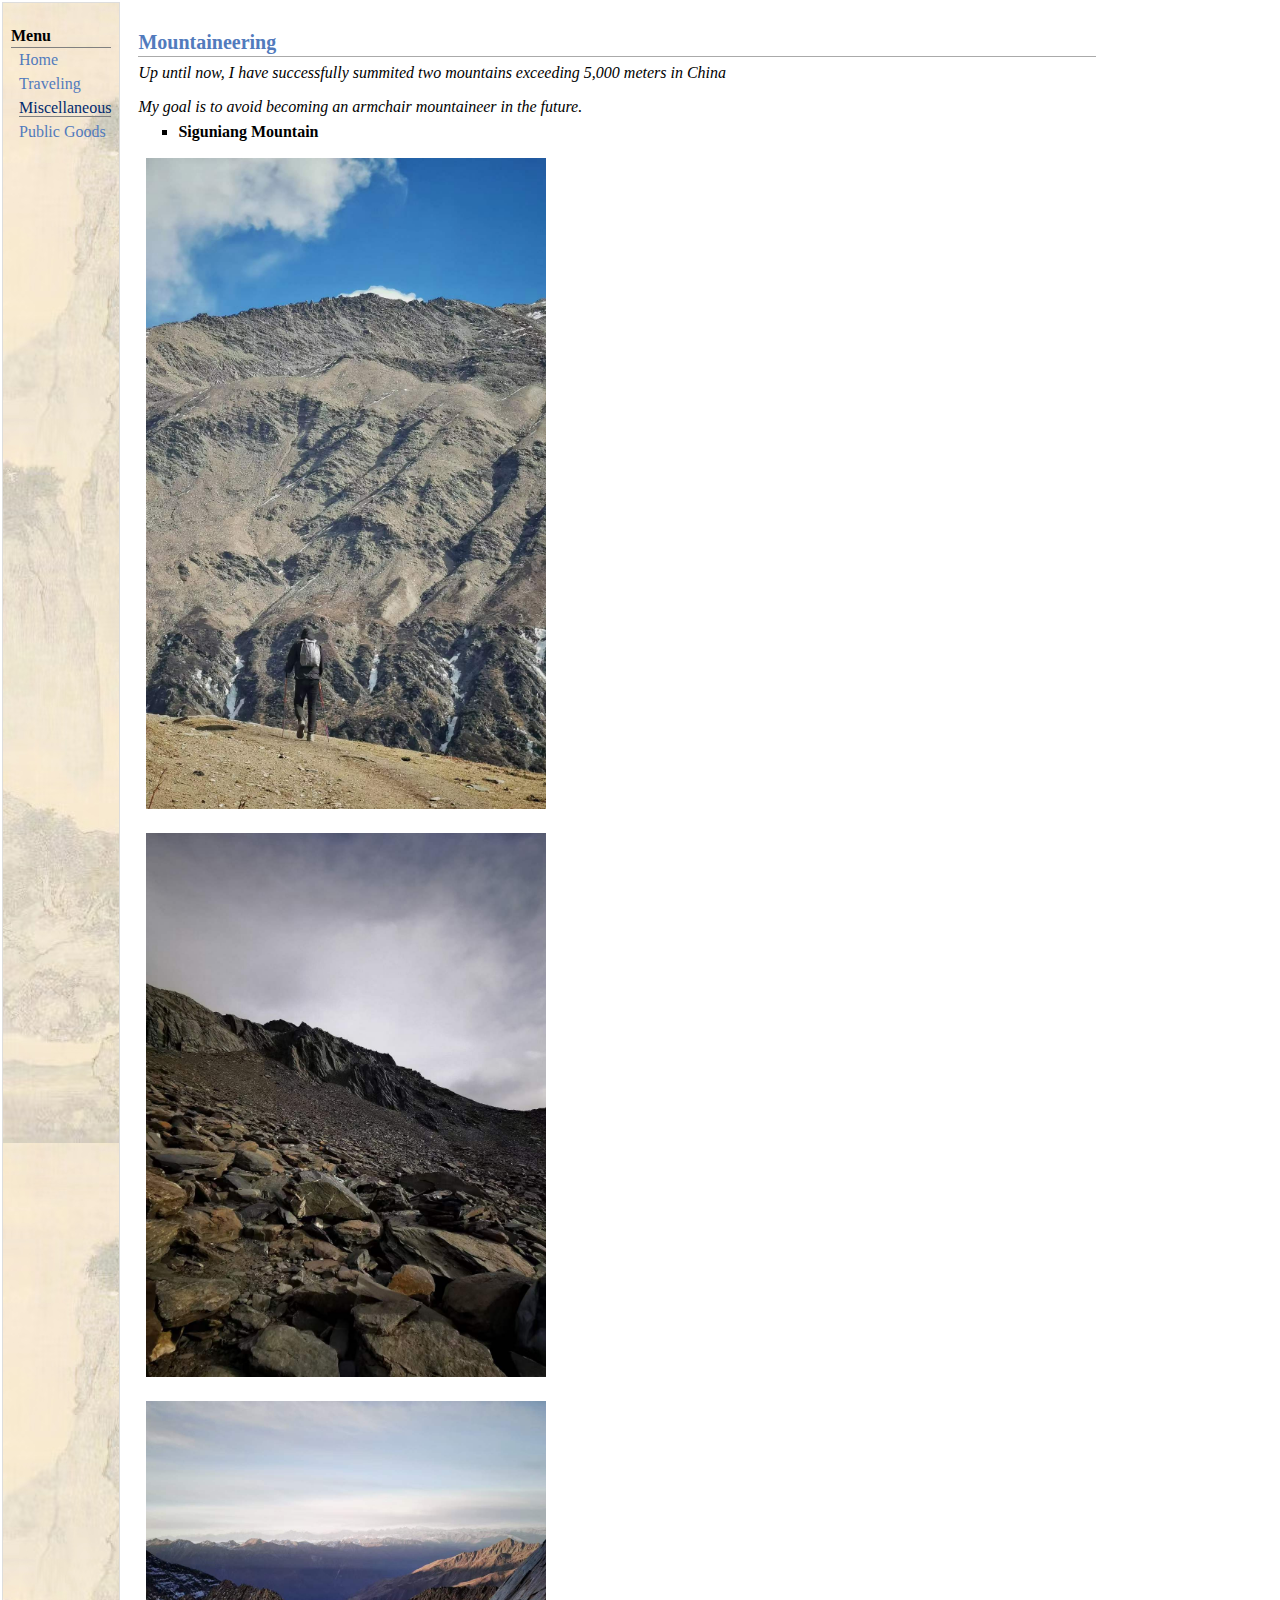
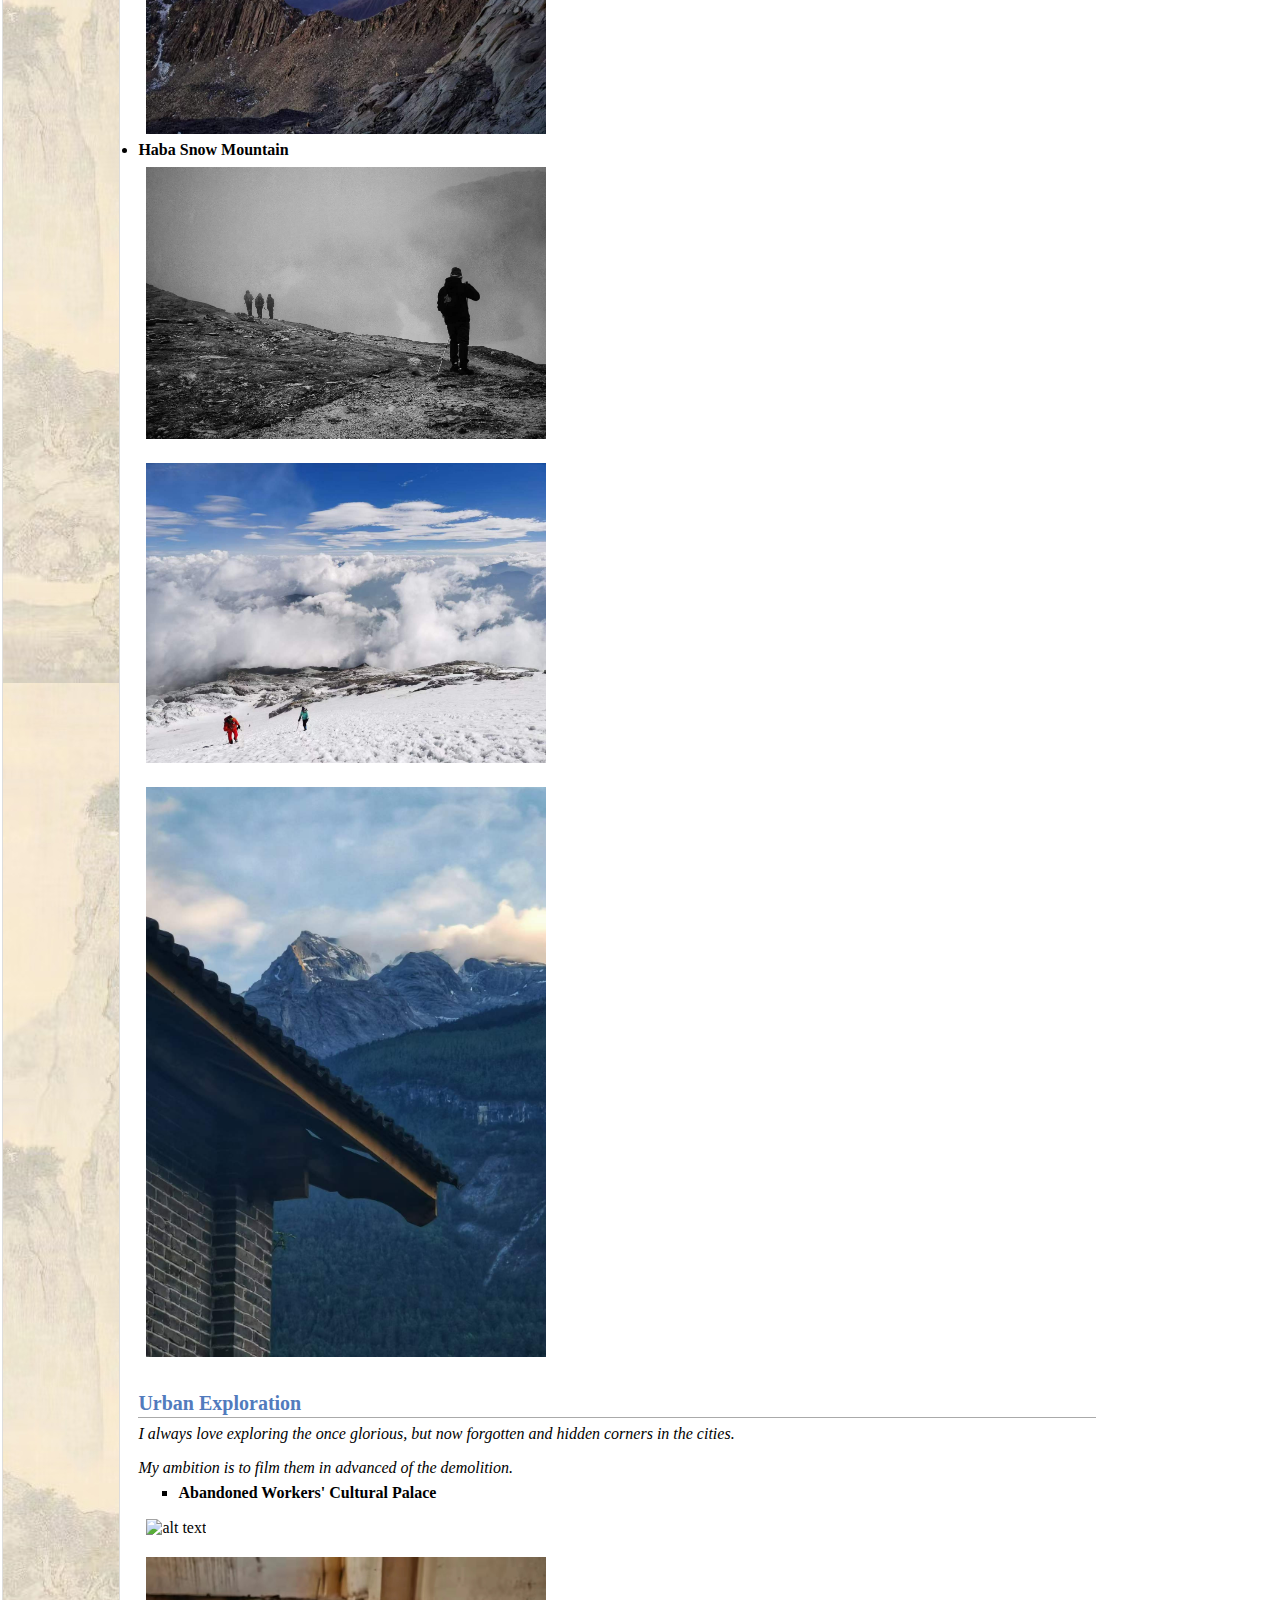
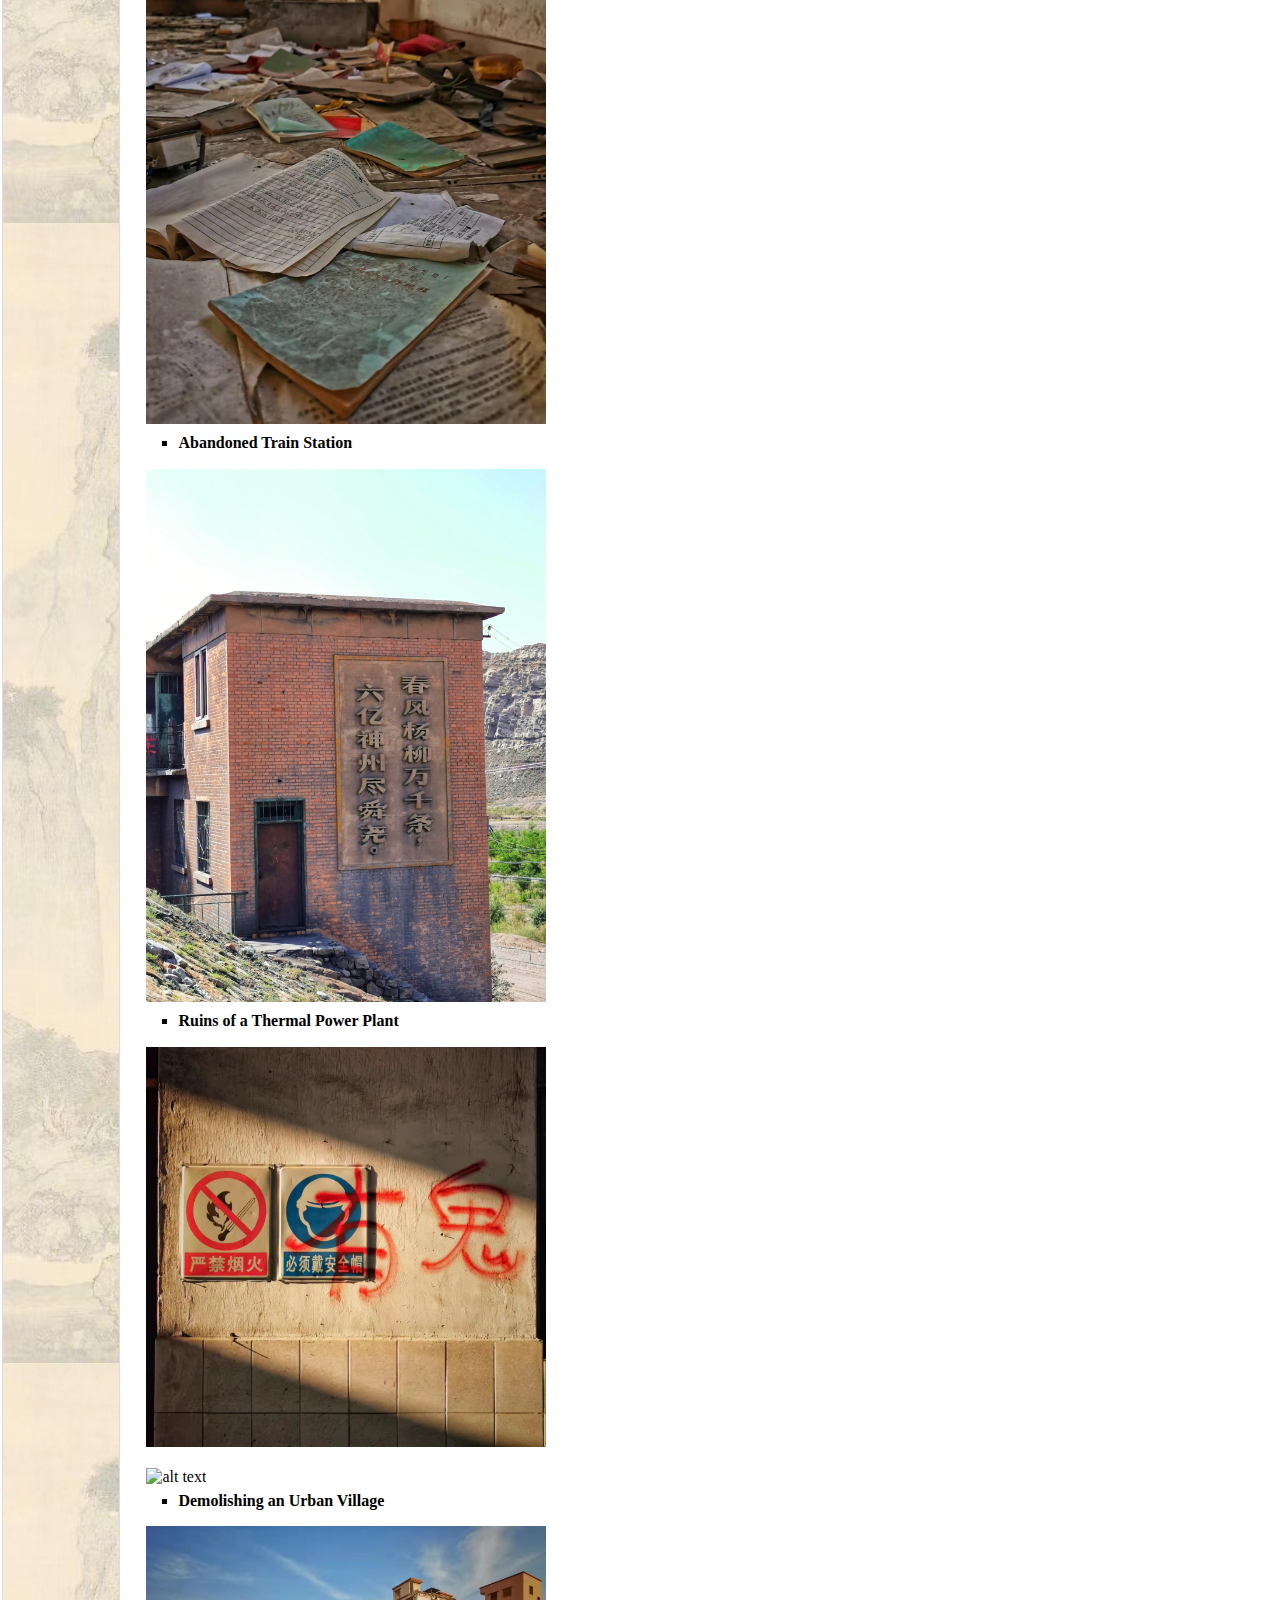
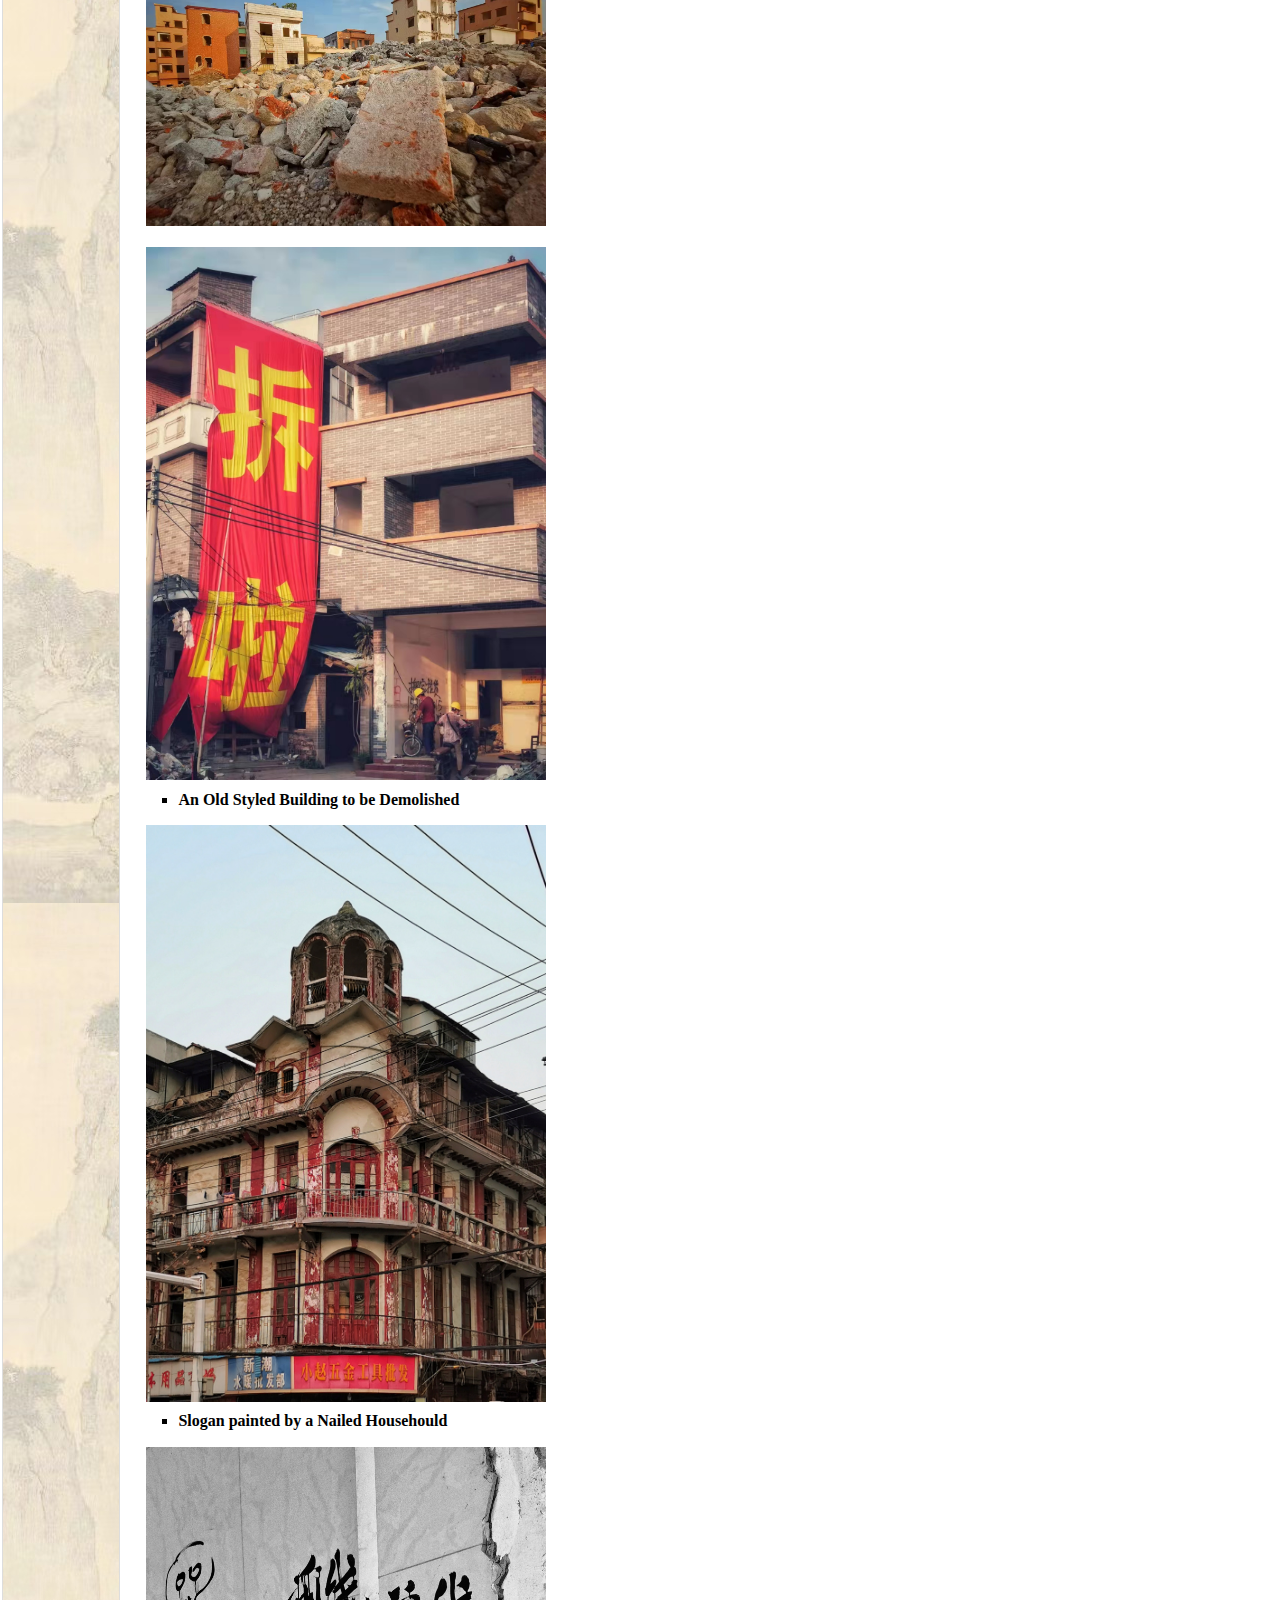
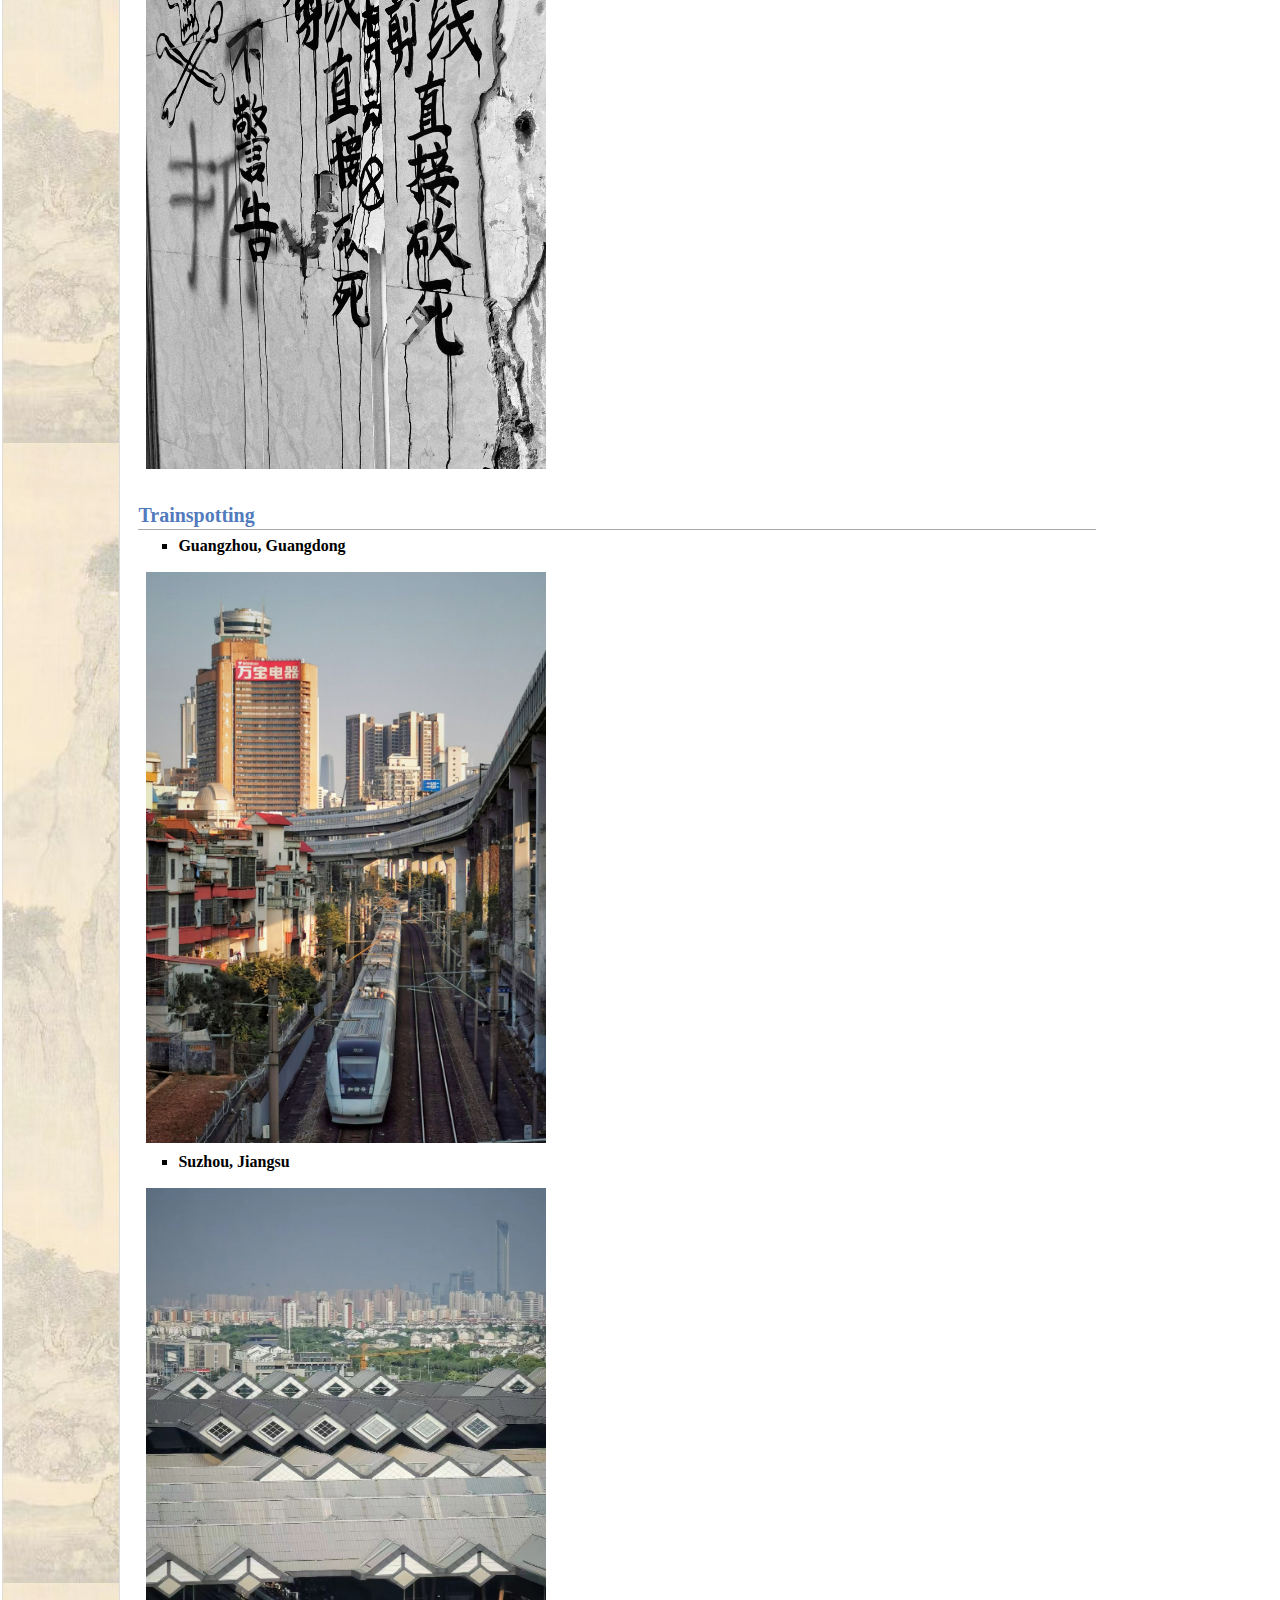
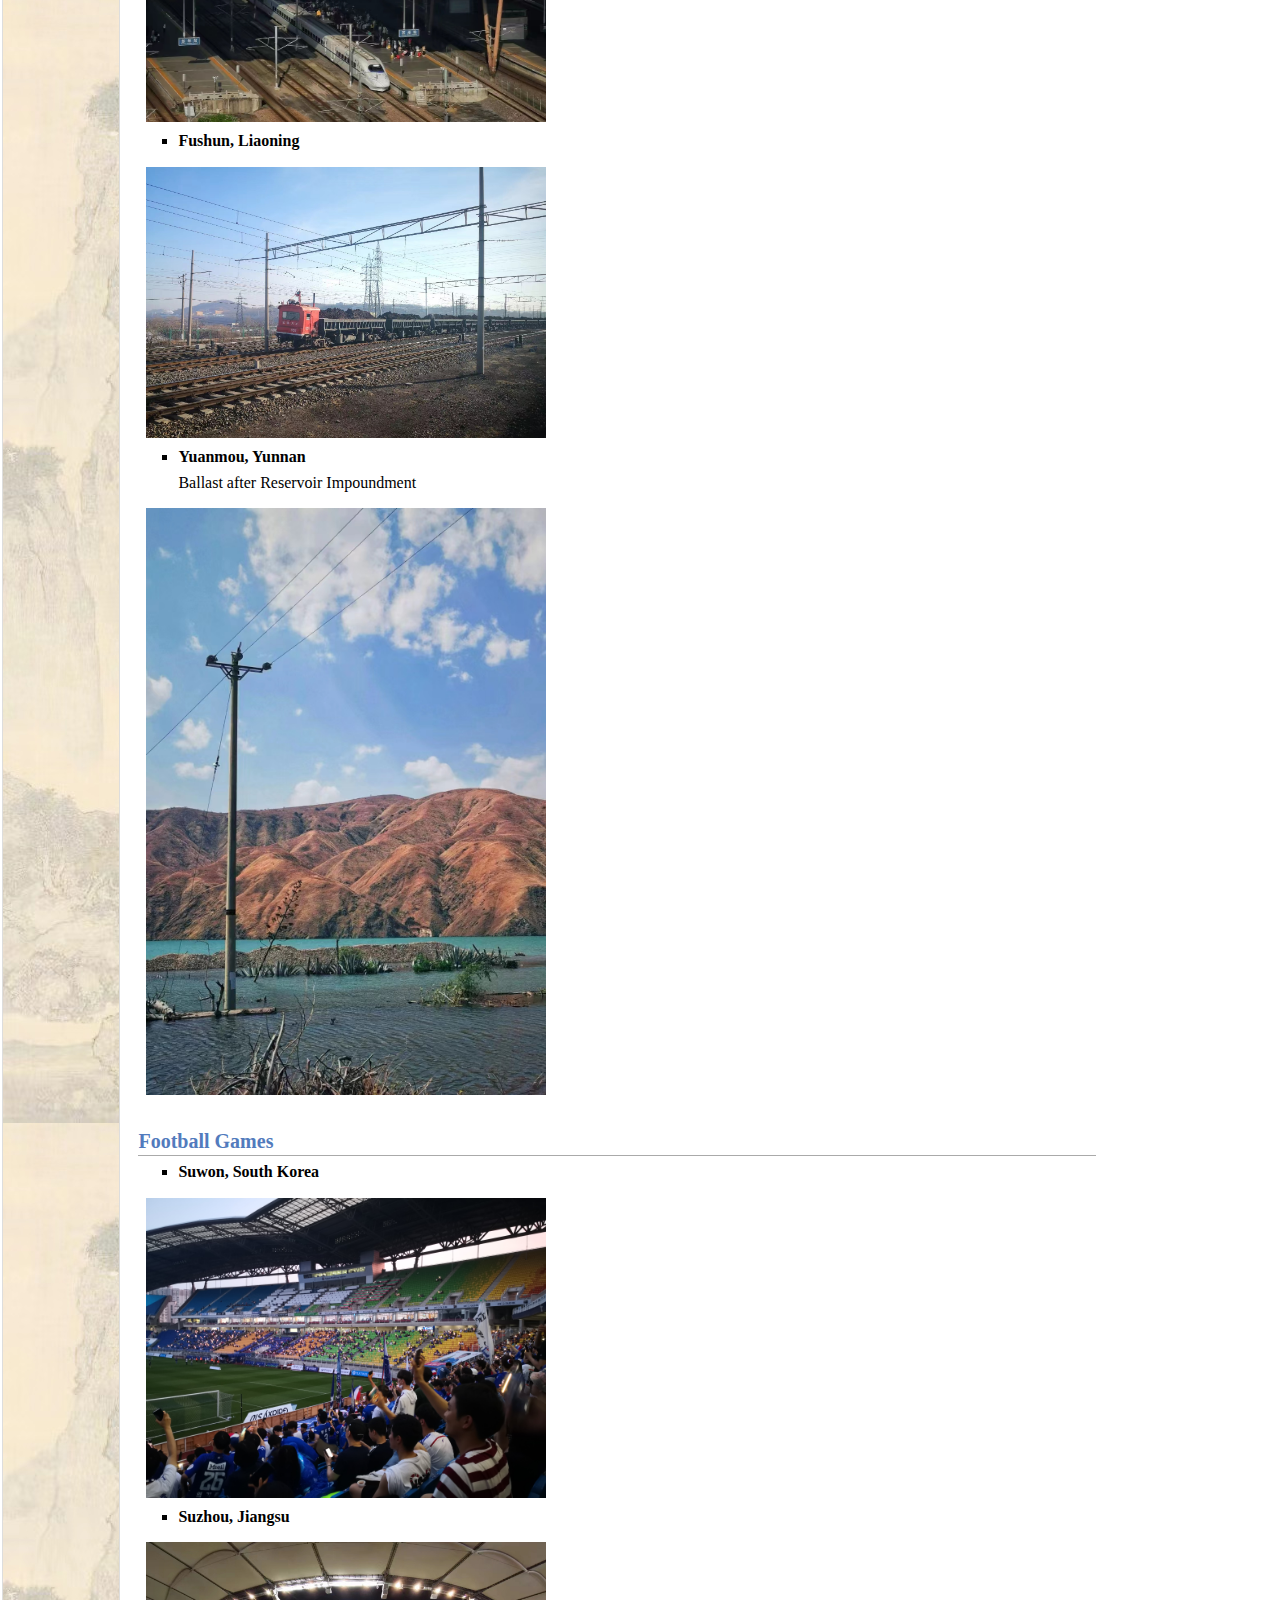
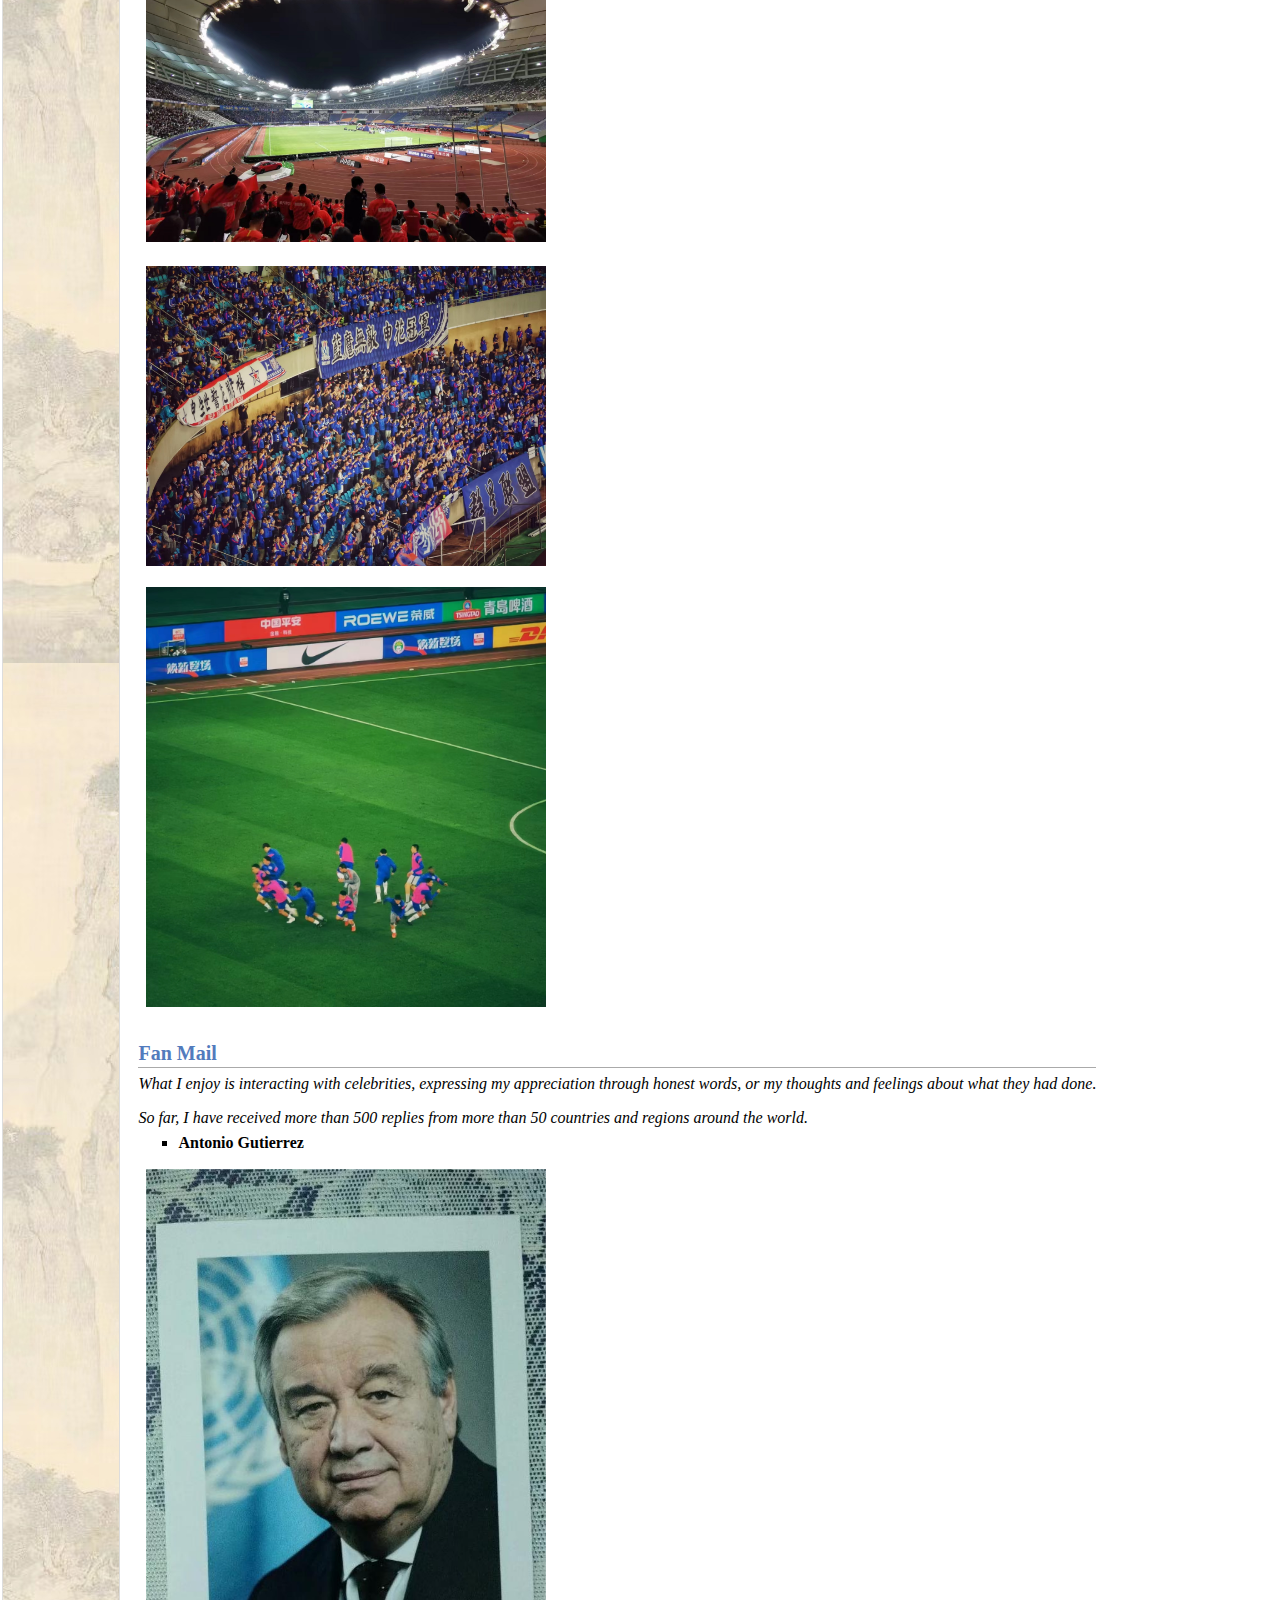
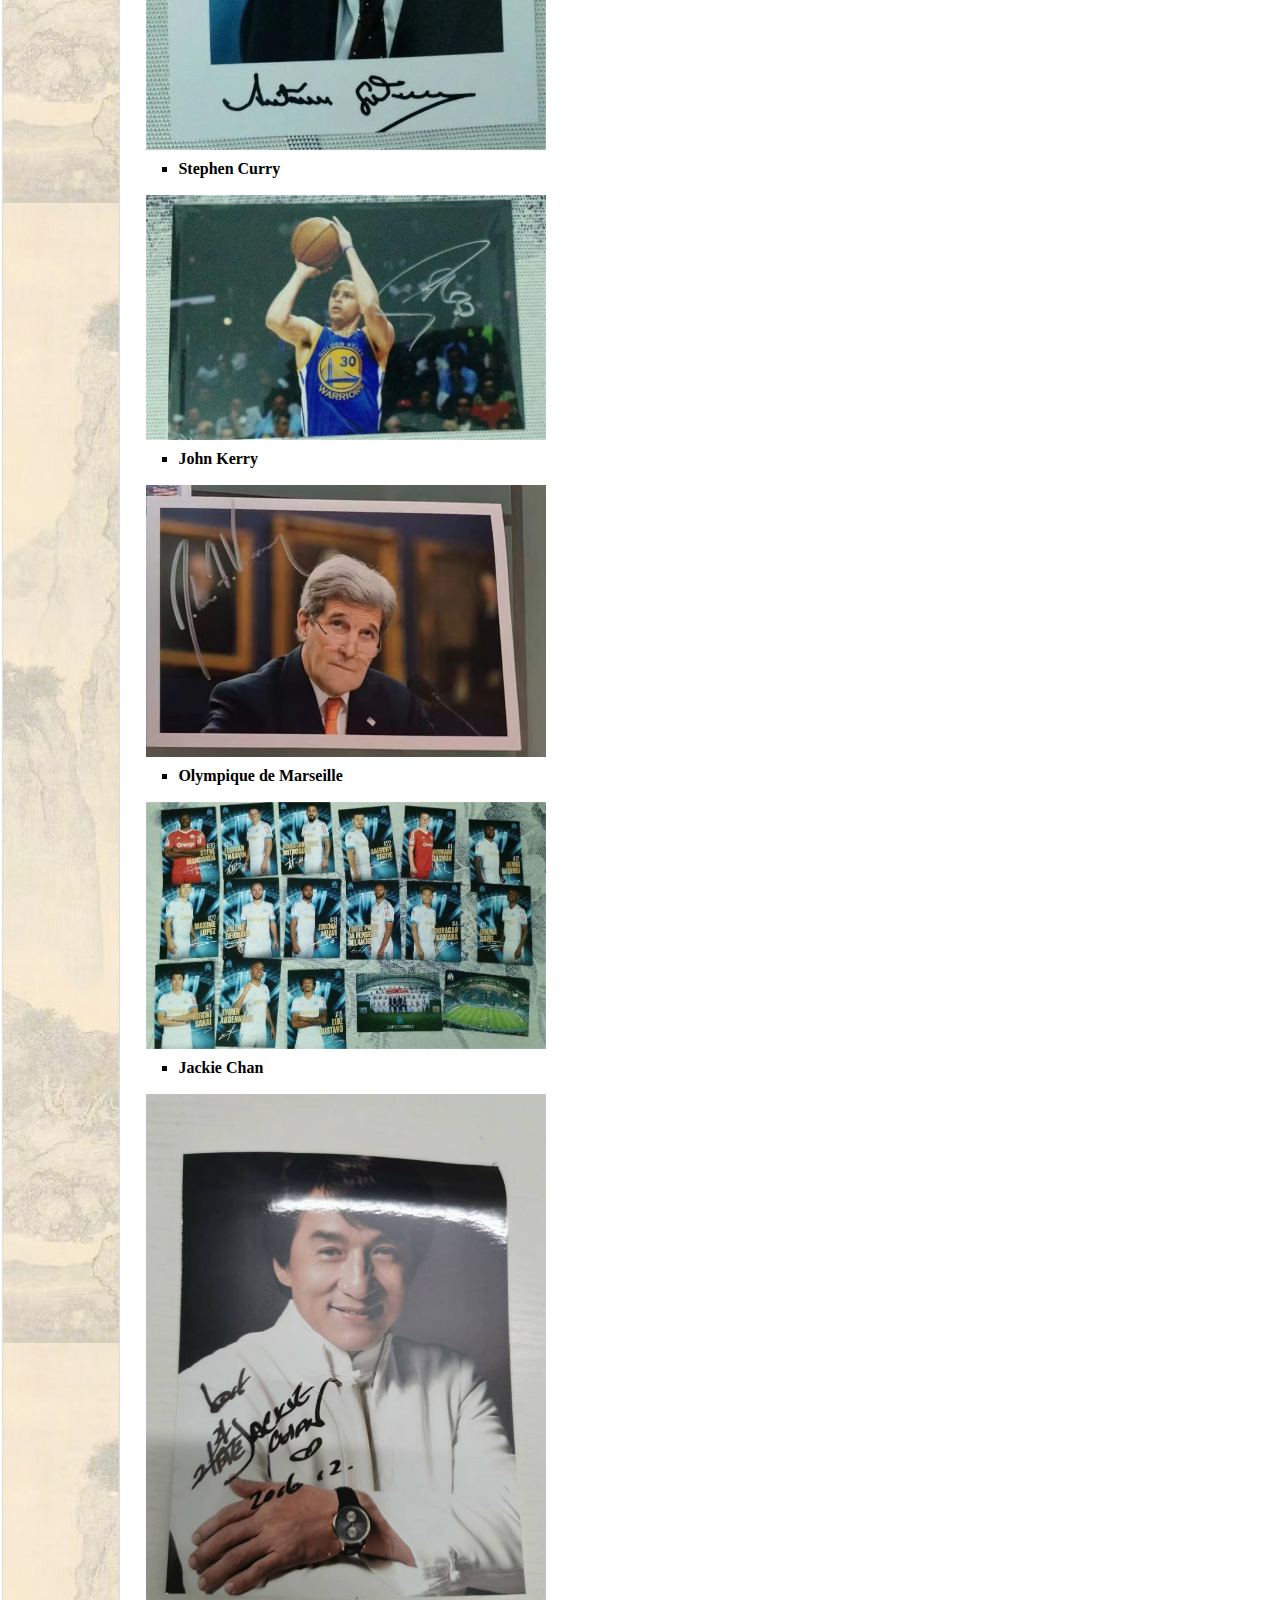
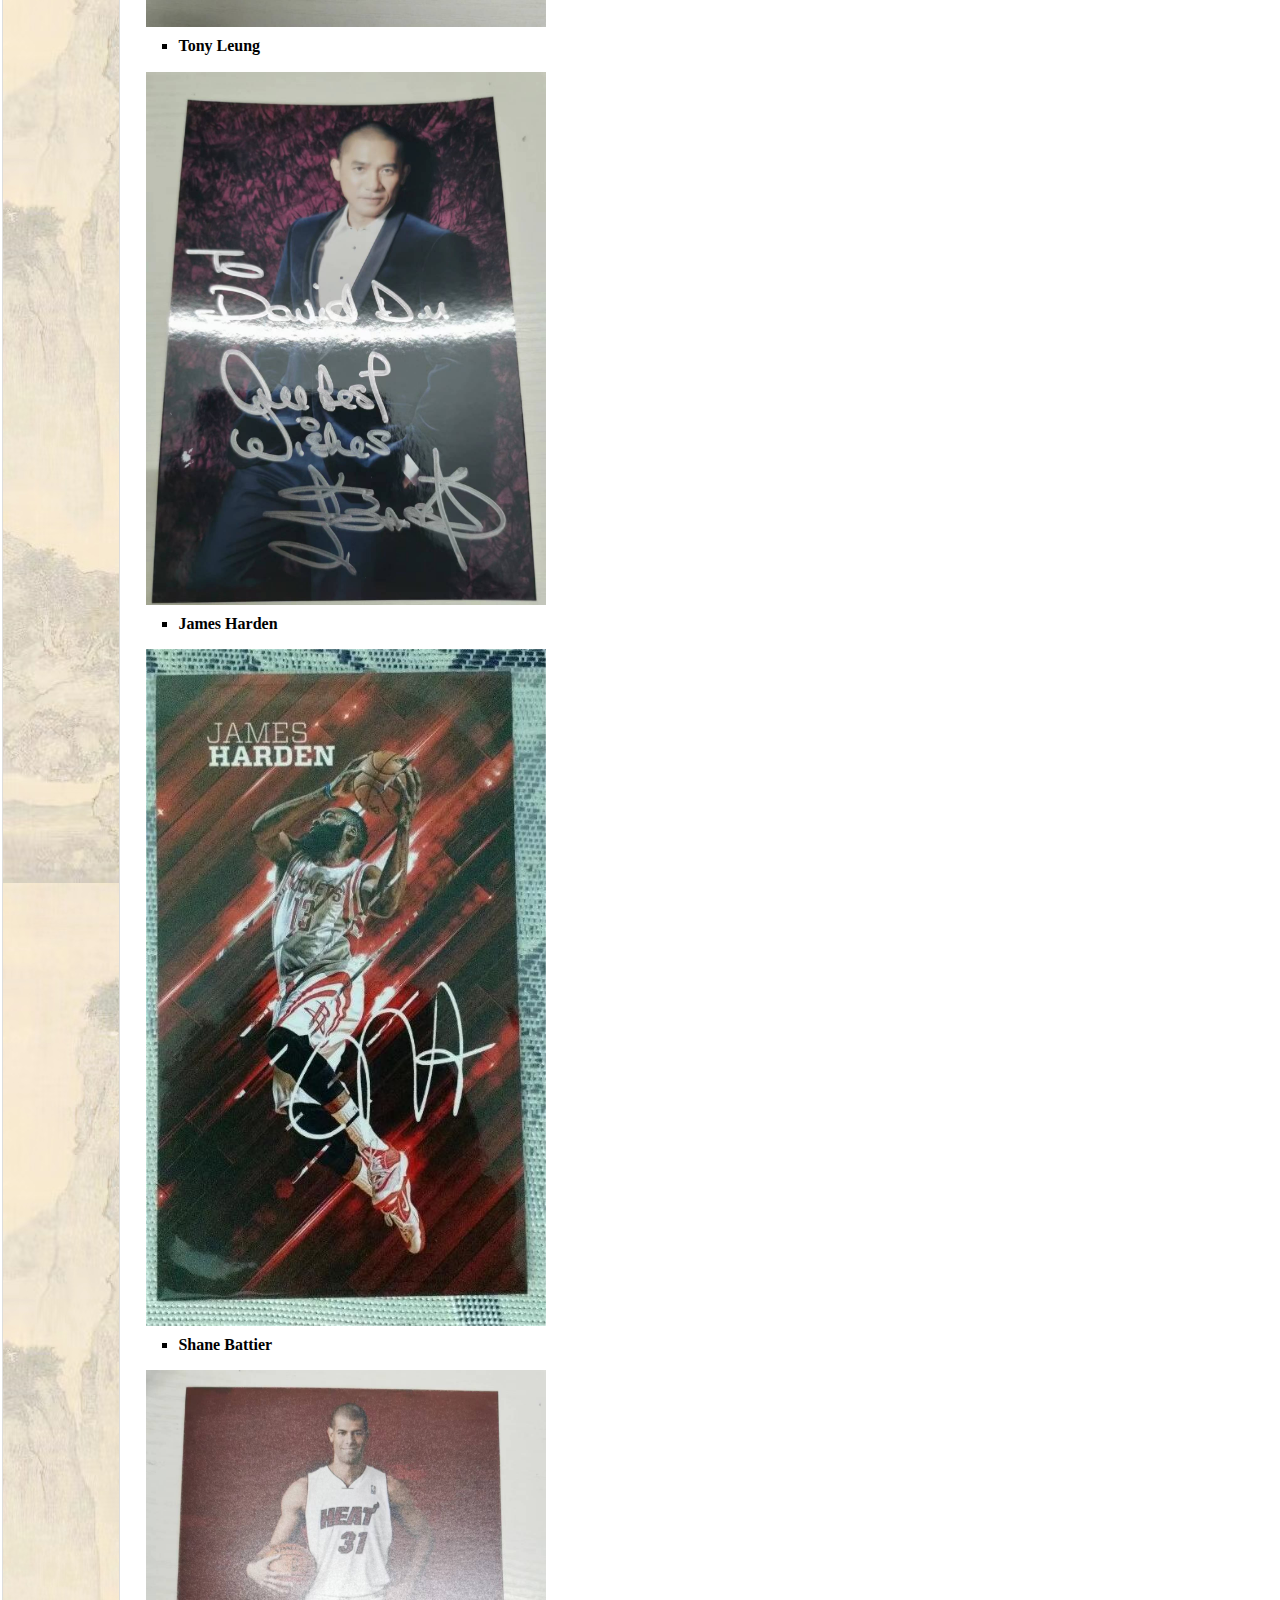
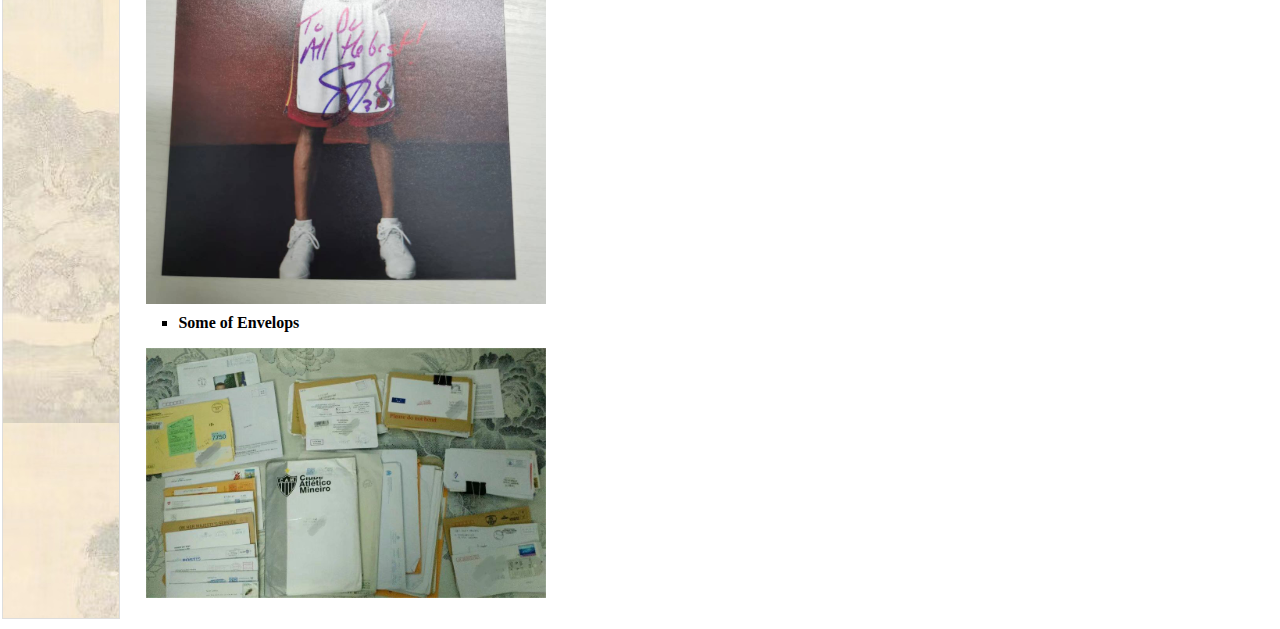
==== misc.html @ 72cbd390 "Update misc.html" ====
<!DOCTYPE html PUBLIC "-//W3C//DTD XHTML 1.1//EN"
  "http://www.w3.org/TR/xhtml11/DTD/xhtml11.dtd">
<html xmlns="http://www.w3.org/1999/xhtml" xml:lang="en">
<head>
<meta name="generator" content="jemdoc, see http://jemdoc.jaboc.net/" />
<meta http-equiv="Content-Type" content="text/html;charset=utf-8" />
<link rel="stylesheet" href="jemdoc.css" type="text/css" />
<link rel="shortcut icon" href="image/hong.gif" />
<link rel="bookmark" href="favicon.ico" type="image/x-icon"　/>
<title>Hongzhen (Rodri) Du</title>
</head>
<body>
<table summary="Table for page layout." id="tlayout">
<tr valign="top">
<td id="layout-menu">
<div class="menu-category">Menu</div>
<div class="menu-item"><a href="index.html">Home</a></div>
<div class="menu-item"><a href="traveling.html">Traveling</a></div>
<div class="menu-item"><a href="misc.html" class="current">Miscellaneous</a></div>
<div class="menu-item"><a href="pg.html" >Public Goods</a></div>
</td>
<td id="layout-content">
<script>
  (function(i,s,o,g,r,a,m){i['GoogleAnalyticsObject']=r;i[r]=i[r]||function(){
  (i[r].q=i[r].q||[]).push(arguments)},i[r].l=1*new Date();a=s.createElement(o),
  m=s.getElementsByTagName(o)[0];a.async=1;a.src=g;m.parentNode.insertBefore(a,m)
  })(window,document,'script','https://www.google-analytics.com/analytics.js','ga');

  ga('create', 'UA-3857157-7', 'auto');
  ga('send', 'pageview');

</script>
<h2>Mountaineering</h2>
<p><i>Up until now, I have successfully summited two mountains exceeding 5,000 meters in China</i></p>
<p><i>My goal is to avoid becoming an armchair mountaineer in the future.</i></p>
<ul>
<li><p><b>Siguniang Mountain</b></p>
</li>
</ul>
<table class="imgtable"><tr><td>
<img src="image/Siguni2.jpg" alt="alt text" width="400 px" height="IMGLINKTARGET" />&nbsp;</td>
<td align="left"></td></tr></table>
</ul>
<table class="imgtable"><tr><td>
<img src="image/Siguni3.jpg" alt="alt text" width="400 px" height="IMGLINKTARGET" />&nbsp;</td>
<td align="left"></td></tr></table>
</ul>
<table class="imgtable"><tr><td>
<img src="image/Sigun4.jpg" alt="alt text" width="400 px" height="IMGLINKTARGET" />&nbsp;</td>
<td align="left"></td></tr></table>
</li>
</ul>
<li><p><b>Haba Snow Mountain</b></p>
</li>
</ul>
<table class="imgtable"><tr><td>
<img src="image/Haba3.jpg" alt="alt text" width="400 px" height="IMGLINKTARGET" />&nbsp;</td>
<td align="left"></td></tr></table>
</ul>
<table class="imgtable"><tr><td>
<img src="image/Haba1.jpg" alt="alt text" width="400 px" height="IMGLINKTARGET" />&nbsp;</td>
<td align="left"></td></tr></table>
</ul>
<table class="imgtable"><tr><td>
<img src="image/Haba2.jpg" alt="alt text" width="400 px" height="IMGLINKTARGET" />&nbsp;</td>
<td align="left"></td></tr></table>
</ul>

<h2>Urban Exploration</h2>
<p><i>I always love exploring the once glorious, but now forgotten and hidden corners in the cities.</i></p>
<p><i>My ambition is to film them in advanced of the demolition.</i></p>
<ul>
<li><p><b>Abandoned Workers' Cultural Palace</b></p>
</li>
</ul>
<table class="imgtable"><tr><td>
<img src="image/Chisinau1.jpg" alt="alt text" width="400 px" height="IMGLINKTARGET" />&nbsp;</td>
<td align="left"></td></tr></table>
</ul>
<table class="imgtable"><tr><td>
<img src="image/Meiji3.jpg" alt="alt text" width="400 px" height="IMGLINKTARGET" />&nbsp;</td>
<td align="left"></td></tr></table>
<ul>
<li><p><b>Abandoned Train Station</b></p>
</li>
</ul>
<table class="imgtable"><tr><td>
<img src="image/DDG.jpg" alt="alt text" width="400 px" height="IMGLINKTARGET" />&nbsp;</td>
<td align="left"></td></tr></table>
<ul>
<li><p><b>Ruins of a Thermal Power Plant</b></p>
</li>
</ul>
<table class="imgtable"><tr><td>
<img src="image/Nash.jpg" alt="alt text" width="400 px" height="IMGLINKTARGET" />&nbsp;</td>
<td align="left"></td></tr></table>
<ul>
</ul>
<table class="imgtable"><tr><td>
<img src="image/Charler1.jpg" alt="alt text" width="400 px" height="IMGLINKTARGET" />&nbsp;</td>
<td align="left"></td></tr></table>
<ul>
<li><p><b>Demolishing an Urban Village</b></p>
</li>
</ul>
<table class="imgtable"><tr><td>
<img src="image/Qias.jpg" alt="alt text" width="400 px" height="IMGLINKTARGET" />&nbsp;</td>
<td align="left"></td></tr></table>
<ul>
</ul>
<table class="imgtable"><tr><td>
<img src="image/Qias3.jpg" alt="alt text" width="400 px" height="IMGLINKTARGET" />&nbsp;</td>
<td align="left"></td></tr></table>
<ul>
<li><p><b>An Old Styled Building to be Demolished</b></p>
</li>
</ul>
<table class="imgtable"><tr><td>
<img src="image/Wu.jpg" alt="alt text" width="400 px" height="IMGLINKTARGET" />&nbsp;</td>
<td align="left"></td></tr></table>
<ul>
<li><p><b>Slogan painted by a Nailed Househould</b></p>
</li>
</ul>
<table class="imgtable"><tr><td>
<img src="image/Guangzhou.jpg" alt="alt text" width="400 px" height="IMGLINKTARGET" />&nbsp;</td>
<td align="left"></td></tr></table>
<h2>Trainspotting</h2>
<ul>
<li><p><b>Guangzhou, Guangdong</b></p>
</li>
</ul>
<table class="imgtable"><tr><td>
<img src="image/Gaz.jpg" alt="alt text" width="400 px" height="IMGLINKTARGET" />&nbsp;</td>
<td align="left"></td></tr></table>
<ul>
<li><p><b>Suzhou, Jiangsu</b></p>
</li>
</ul>
<table class="imgtable"><tr><td>
<img src="image/Suzhou.jpg" alt="alt text" width="400 px" height="IMGLINKTARGET" />&nbsp;</td>
<td align="left"></td></tr></table>
<ul>
<li><p><b>Fushun, Liaoning</b></p>
</li>
</ul>
<table class="imgtable"><tr><td>
<img src="image/Fus.jpg" alt="alt text" width="400 px" height="IMGLINKTARGET" />&nbsp;</td>
<td align="left"></td></tr></table>
<ul>
<li><p><b>Yuanmou, Yunnan </b></p>
<p>Ballast after Reservoir Impoundment</p>
</li>
</ul>
<table class="imgtable"><tr><td>
<img src="image/Yumo.jpg" alt="alt text" width="400 px" height="IMGLINKTARGET" />&nbsp;</td>
<td align="left"></td></tr></table>
<h2>Football Games</h2>
<ul>
<li><p><b>Suwon, South Korea</b></p>
</li>
</ul>
<table class="imgtable"><tr><td>
<img src="image/Suwo.jpg" alt="alt text" width="400 px" height="IMGLINKTARGET" />&nbsp;</td>
<td align="left"></td></tr></table>
<ul>
<li><p><b>Suzhou, Jiangsu</b></p>
</li>
</ul>
<table class="imgtable"><tr><td>
<img src="image/OSC.jpg" alt="alt text" width="400 px" height="IMGLINKTARGET" />&nbsp;</td>
<td align="left"></td></tr></table>
</ul>
<table class="imgtable"><tr><td>
<img src="image/Sheh1.jpg" alt="alt text" width="400 px" height="IMGLINKTARGET" />&nbsp;</td>
<td align="left"></td></tr></table>
<ul>
</ul>
<table class="imgtable"><tr><td>
<img src="image/Sheh.jpg" alt="alt text" width="400 px" height="IMGLINKTARGET" />&nbsp;</td>
<td align="left"></td></tr></table>
<h2>Fan Mail</h2>
<p><i>What I enjoy is interacting with celebrities, expressing my appreciation through honest words, or my thoughts and feelings about what they had done.</i></p>
<p><i>So far, I have received more than 500 replies from more than 50 countries and regions around the world.</i></p>
<ul>
<li><p><b>Antonio Gutierrez</b></p>
</li>
</ul>
<table class="imgtable"><tr><td>
<img src="image/Gutierrez.jpg" alt="alt text" width="400 px" height="IMGLINKTARGET" />&nbsp;</td>
<td align="left"></td></tr></table>
<ul>
<li><p><b>Stephen Curry</b></p>
</li>
</ul>
<table class="imgtable"><tr><td>
<img src="image/Curry.jpg" alt="alt text" width="400 px" height="IMGLINKTARGET" />&nbsp;</td>
<td align="left"></td></tr></table>
<ul>
<li><p><b>John Kerry</b></p>
</li>
</ul>
<table class="imgtable"><tr><td>
<img src="image/JKery.jpg" alt="alt text" width="400 px" height="IMGLINKTARGET" />&nbsp;</td>
<td align="left"></td></tr></table>
<ul>
<li><p><b>Olympique de Marseille</b></p>
</li>
</ul>
<table class="imgtable"><tr><td>
<img src="image/OM.jpg" alt="alt text" width="400 px" height="IMGLINKTARGET" />&nbsp;</td>
<td align="left"></td></tr></table>
<ul>
<li><p><b>Jackie Chan</b></p>
</li>
</ul>
<table class="imgtable"><tr><td>
<img src="image/JackieC.jpg" alt="alt text" width="400 px" height="IMGLINKTARGET" />&nbsp;</td>
<td align="left"></td></tr></table>
<ul>
<li><p><b>Tony Leung</b></p>
</li>
</ul>
<table class="imgtable"><tr><td>
<img src="image/TonyL.jpg" alt="alt text" width="400 px" height="IMGLINKTARGET" />&nbsp;</td>
<td align="left"></td></tr></table>
<ul>
<li><p><b>James Harden</b></p>
</li>
</ul>
<table class="imgtable"><tr><td>
<img src="image/Harde.jpg" alt="alt text" width="400 px" height="IMGLINKTARGET" />&nbsp;</td>
<td align="left"></td></tr></table>
<ul>
<li><p><b>Shane Battier</b></p>
</li>
</ul>
<table class="imgtable"><tr><td>
<img src="image/Battier.jpg" alt="alt text" width="400 px" height="IMGLINKTARGET" />&nbsp;</td>
<td align="left"></td></tr></table>
<ul>
<li><p><b>Some of Envelops</b></p>
</li>
</ul>
<table class="imgtable"><tr><td>
<img src="image/Lette.jpg" alt="alt text" width="400 px" height="IMGLINKTARGET" />&nbsp;</td>
<td align="left"></td></tr></table>
<ul>
</div>
</div>
</td>
</tr>
</table>
</body>
</html>
---- jemdoc.css ----
/* Default css file for jemdoc. */

table#tlayout {
    border: none;
    border-collapse: separate;
    background: white;
}

body {
	background: white;
	font-family: Georgia, serif;
	padding-bottom: 8px;
	margin: 0;
}

#layout-menu {
	background: #f6f6f6;
	border: 1px solid #dddddd;
	padding-top: 0.5em;
	padding-left: 8px;
	padding-right: 8px;
	font-size: 1.0em;
	width: auto;
	white-space: nowrap;
	background-image:url('xishanxinglvtu1.jpg');
	background-repeat:repeat;
	background-position:left top;
    text-align: left;
    vertical-align: top;
}

#layout-menu td {
	background: #f4f4f4;
    vertical-align: top;
}

#layout-content {
	padding-top: 0.0em;
	padding-left: 1.0em;
	padding-right: 1.0em;
    border: none;
    background: white;
    text-align: left;
    vertical-align: top;
}

#layout-menu a {
	line-height: 1.5em;
	margin-left: 0.5em;
}

tt {
    background: #ffffdd;
}

pre, tt {
	font-size: 90%;
	font-family: monaco, monospace;
}

a, a > tt {
	color: #224b8d;
	text-decoration: none;
}

a:hover {
	border-bottom: 1px gray dotted;
}

#layout-menu a.current:link, #layout-menu a.current:visited {
	color: #022b6d;
	border-bottom: 1px gray solid;
}
#layout-menu a:link, #layout-menu a:visited, #layout-menu a:hover {
	color: #527bbd;
	text-decoration: none;
}
#layout-menu a:hover {
	text-decoration: none;
}

div.menu-category {
	border-bottom: 1px solid gray;
	margin-top: 0.8em;
	padding-top: 0.2em;
	padding-bottom: 0.1em;
	font-weight: bold;
}

div.menu-item {
	padding-left: 16px;
	text-indent: -16px;
}

div#toptitle {
	padding-bottom: 0.2em;
	margin-bottom: 1.5em;
	border-bottom: 3px double gray;
}

/* Reduce space if we begin the page with a title. */
div#toptitle + h2, div#toptitle + h3 {
	margin-top: -0.7em;
}

div#subtitle {
	margin-top: 0.0em;
	margin-bottom: 0.0em;
	padding-top: 0em;
	padding-bottom: 0.1em;
}

em {
	font-style: italic;
}

strong {
	font-weight: bold;
}


h1, h2, h3 {
	color: #527bbd;
	margin-top: 0.7em;
	margin-bottom: 0.3em;
	padding-bottom: 0.2em;
	line-height: 1.0;
	padding-top: 0.5em;
	border-bottom: 1px solid #aaaaaa;
}

h1 {
	font-size: 165%;
}

h2 {
	padding-top: 0.8em;
	font-size: 125%;
}

h2 + h3 {
    padding-top: 0.2em;
}

h3 {
	font-size: 110%;
	border-bottom: none;
}

p {
	margin-top: 0.0em;
	margin-bottom: 0.8em;
	padding: 0;
	line-height: 1.3;
}

pre {
	padding: 0;
	margin: 0;
}

div#footer {
	font-size: small;
	border-top: 1px solid #c0c0c0;
	padding-top: 0.1em;
	margin-top: 4.0em;
	color: #c0c0c0;
}

div#footer a {
	color: #80a0b0;
}

div#footer-text {
	float: left;
	padding-bottom: 8px;
}

ul, ol, dl {
	margin-top: 0.2em;
	padding-top: 0;
	margin-bottom: 0.8em;
}

dt {
	margin-top: 0.5em;
	margin-bottom: 0;
}

dl {
	margin-left: 20px;
}

dd {
	color: #222222;
}

dd > *:first-child {
	margin-top: 0;
}

ul {
	list-style-position: outside;
	list-style-type: square;
}

p + ul, p + ol {
	margin-top: -0.5em;
}

li ul, li ol {
	margin-top: -0.3em;
}

ol {
	list-style-position: outside;
	list-style-type: decimal;
}

li p, dd p {
	margin-bottom: 0.3em;
}


ol ol {
	list-style-type: lower-alpha;
}

ol ol ol {
	list-style-type: lower-roman;
}

p + div.codeblock {
	margin-top: -0.6em;
}

div.codeblock, div.infoblock {
	margin-right: 0%;
	margin-top: 1.2em;
	margin-bottom: 1.3em;
}

div.blocktitle {
	font-weight: bold;
	color: #cd7b62;
	margin-top: 1.2em;
	margin-bottom: 0.1em;
}

div.blockcontent {
	border: 1px solid silver;
	padding: 0.3em 0.5em;
}

div.infoblock > div.blockcontent {
	background: #ffffee;
}

div.blockcontent p + ul, div.blockcontent p + ol {
	margin-top: 0.4em;
}

div.infoblock p {
	margin-bottom: 0em;
}

div.infoblock li p, div.infoblock dd p {
	margin-bottom: 0.5em;
}

div.infoblock p + p {
	margin-top: 0.8em;
}

div.codeblock > div.blockcontent {
	background: #f6f6f6;
}

span.pycommand {
	color: #000070;
}

span.statement {
	color: #008800;
}
span.builtin {
	color: #000088;
}
span.special {
	color: #990000;
}
span.operator {
	color: #880000;
}
span.error {
	color: #aa0000;
}
span.comment, span.comment > *, span.string, span.string > * {
	color: #606060;
}

@media print {
	#layout-menu { display: none; }
}

#fwtitle {
	margin: 2px;
}

#fwtitle #toptitle {
	padding-left: 0.5em;
	margin-bottom: 0.5em;
}

#layout-content h1:first-child, #layout-content h2:first-child, #layout-content h3:first-child {
	margin-top: -0.7em;
}

div#toptitle h1, #layout-content div#toptitle h1 {
	margin-bottom: 0.0em;
	padding-bottom: 0.1em;
	padding-top: 0;
	margin-top: 0.5em;
	border-bottom: none;
}

img.eq {
	padding: 0;
	padding-left: 0.1em;
	padding-right: 0.1em;
	margin: 0;
}

img.eqwl {
	padding-left: 2em;
	padding-top: 0.6em;
	padding-bottom: 0.2em;
	margin: 0;
}

table {
    border: 2px solid black;
    border-collapse: collapse;
}

td {
    padding: 2px;
    padding-left: 0.5em;
    padding-right: 0.5em;
    text-align: center;
    border: 1px solid gray;
}

table + table {
    margin-top: 1em;
}

tr.heading {
    font-weight: bold;
    border-bottom: 2px solid black;
}

img {
    border: none;
}

table.imgtable, table.imgtable td {
    border: none;
    text-align: left;
}
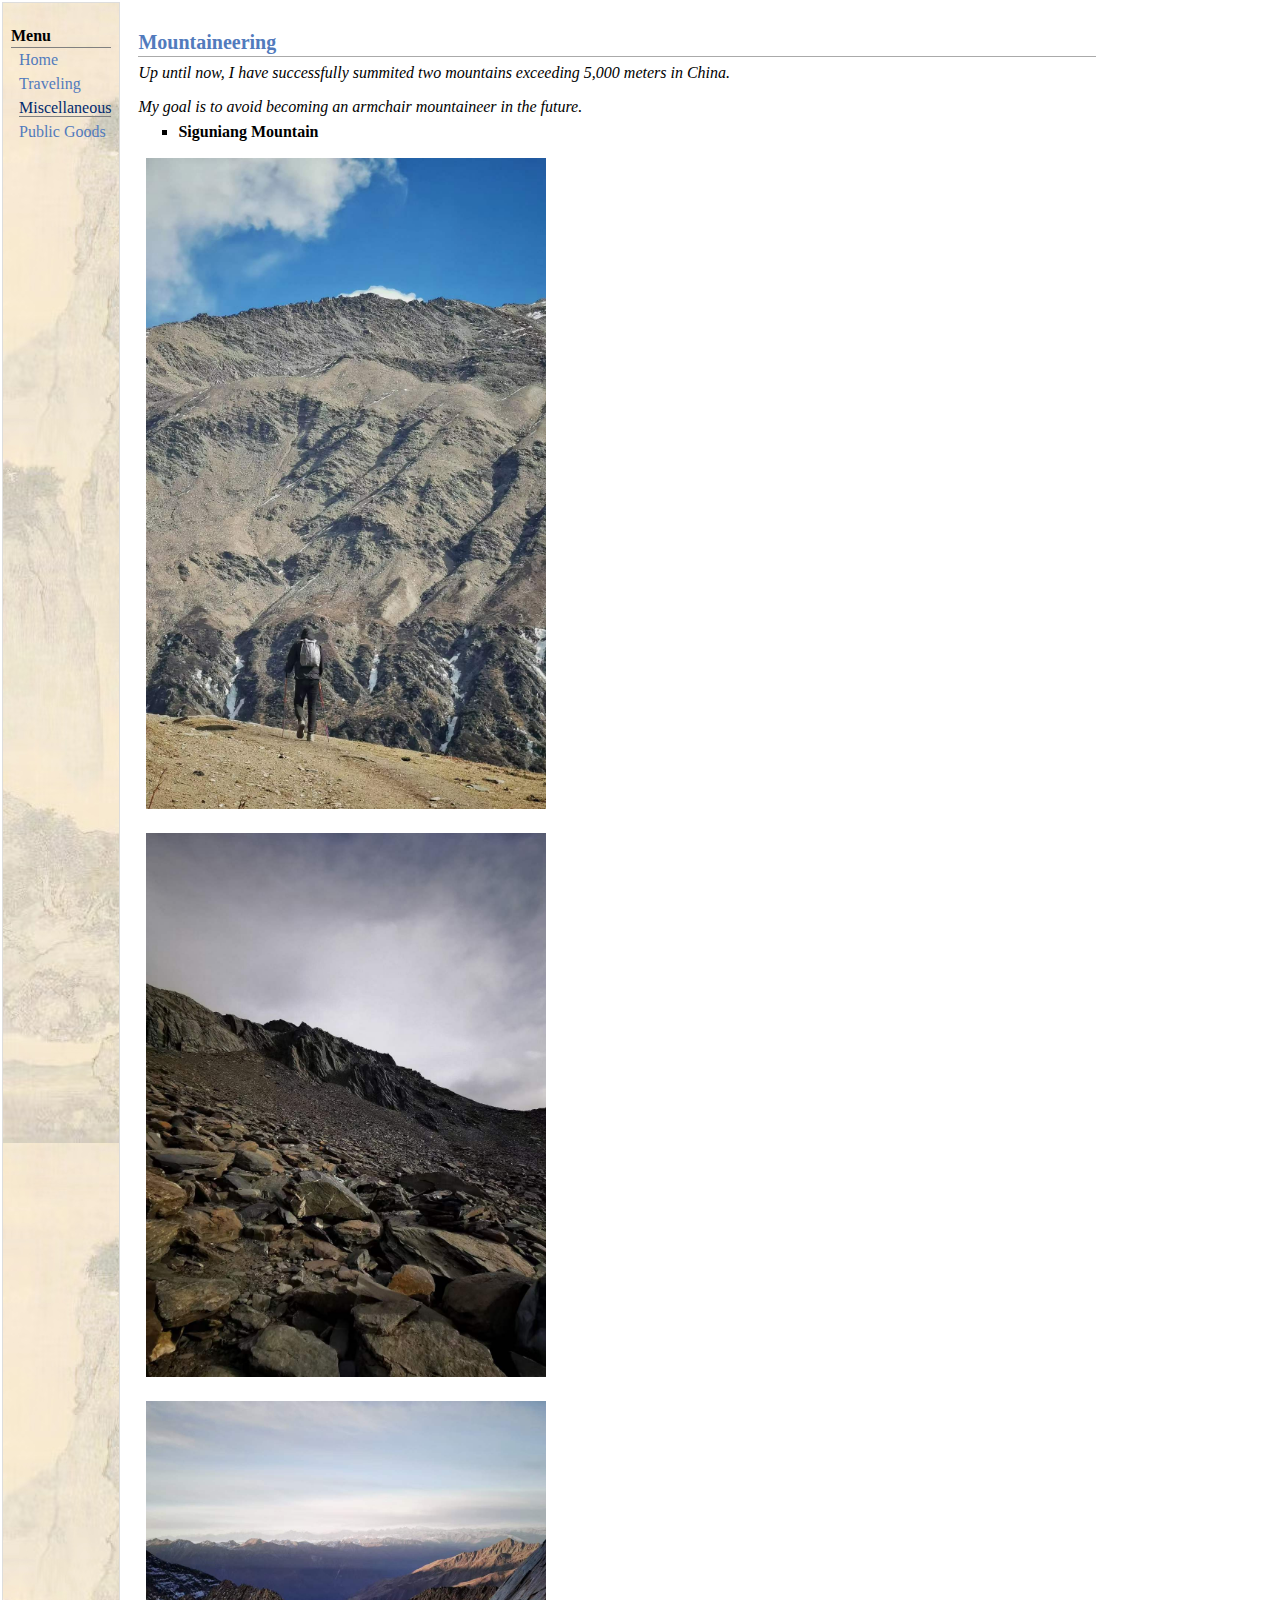
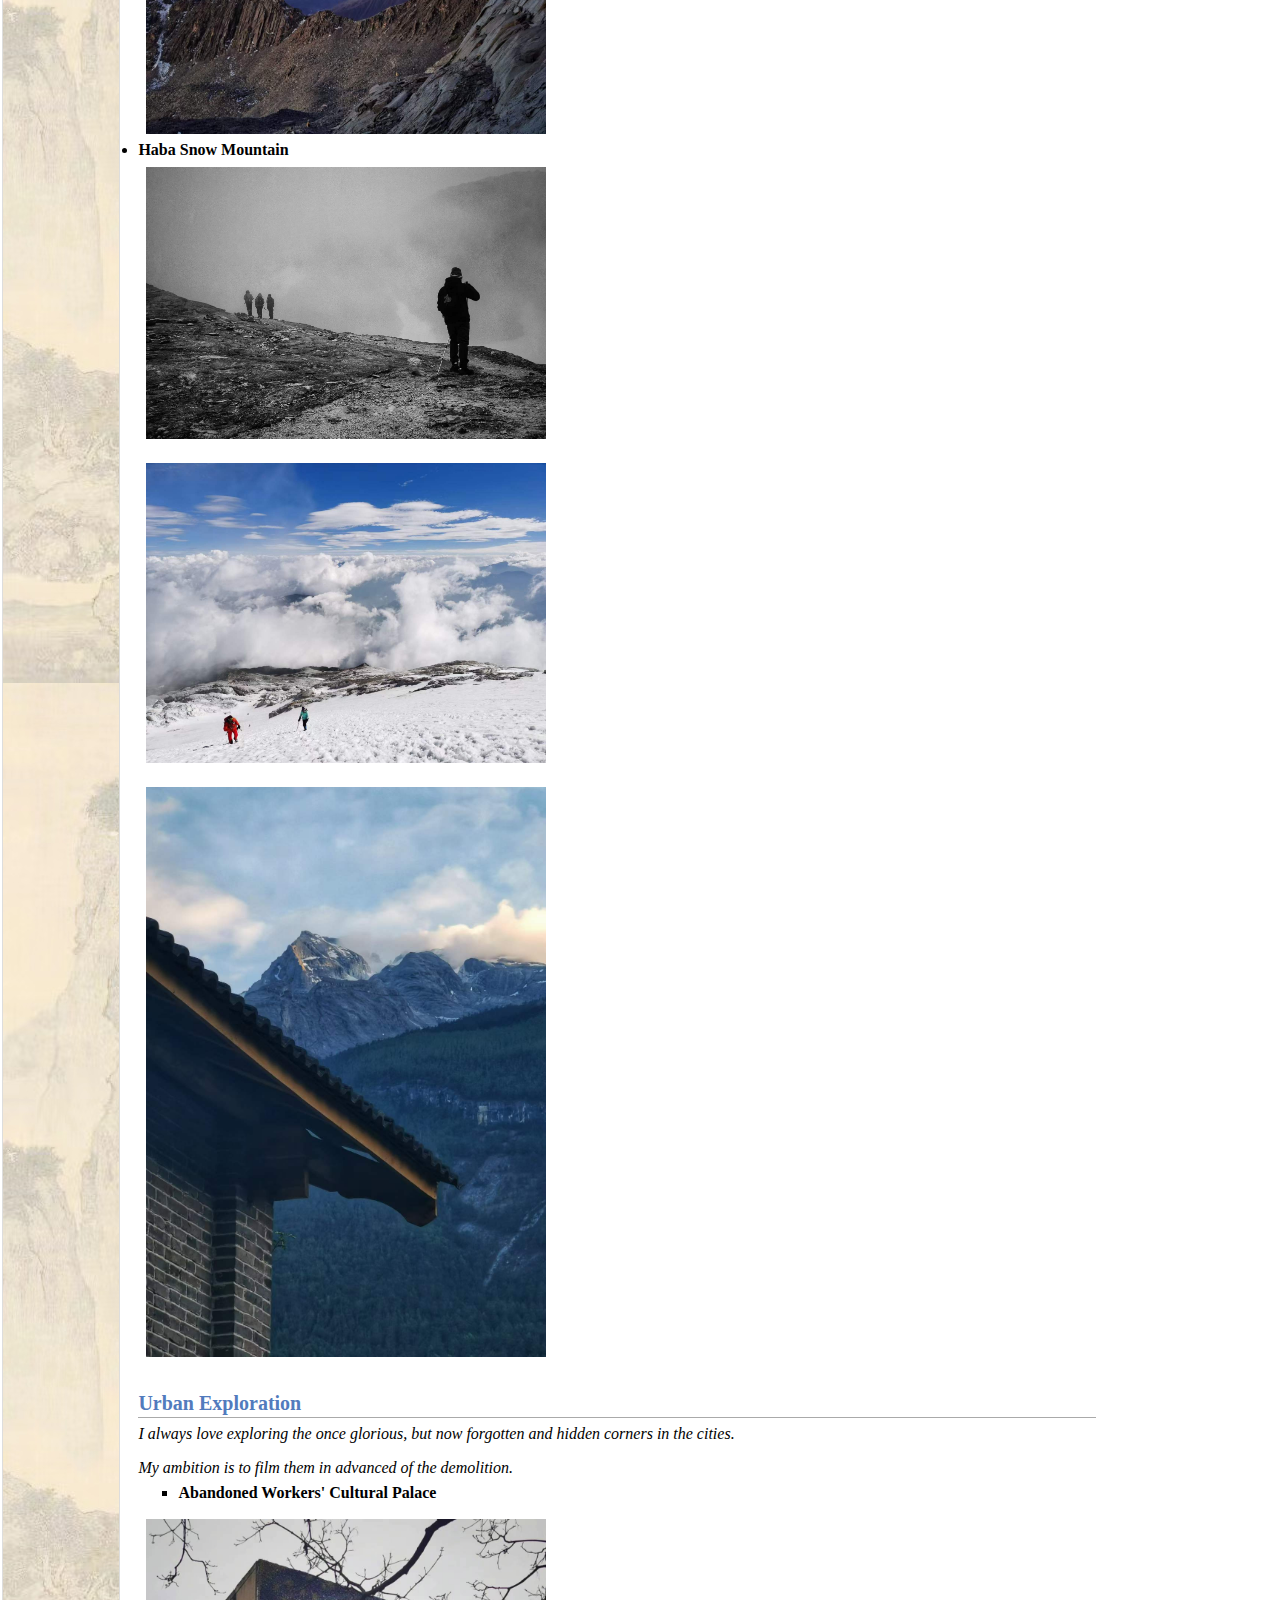
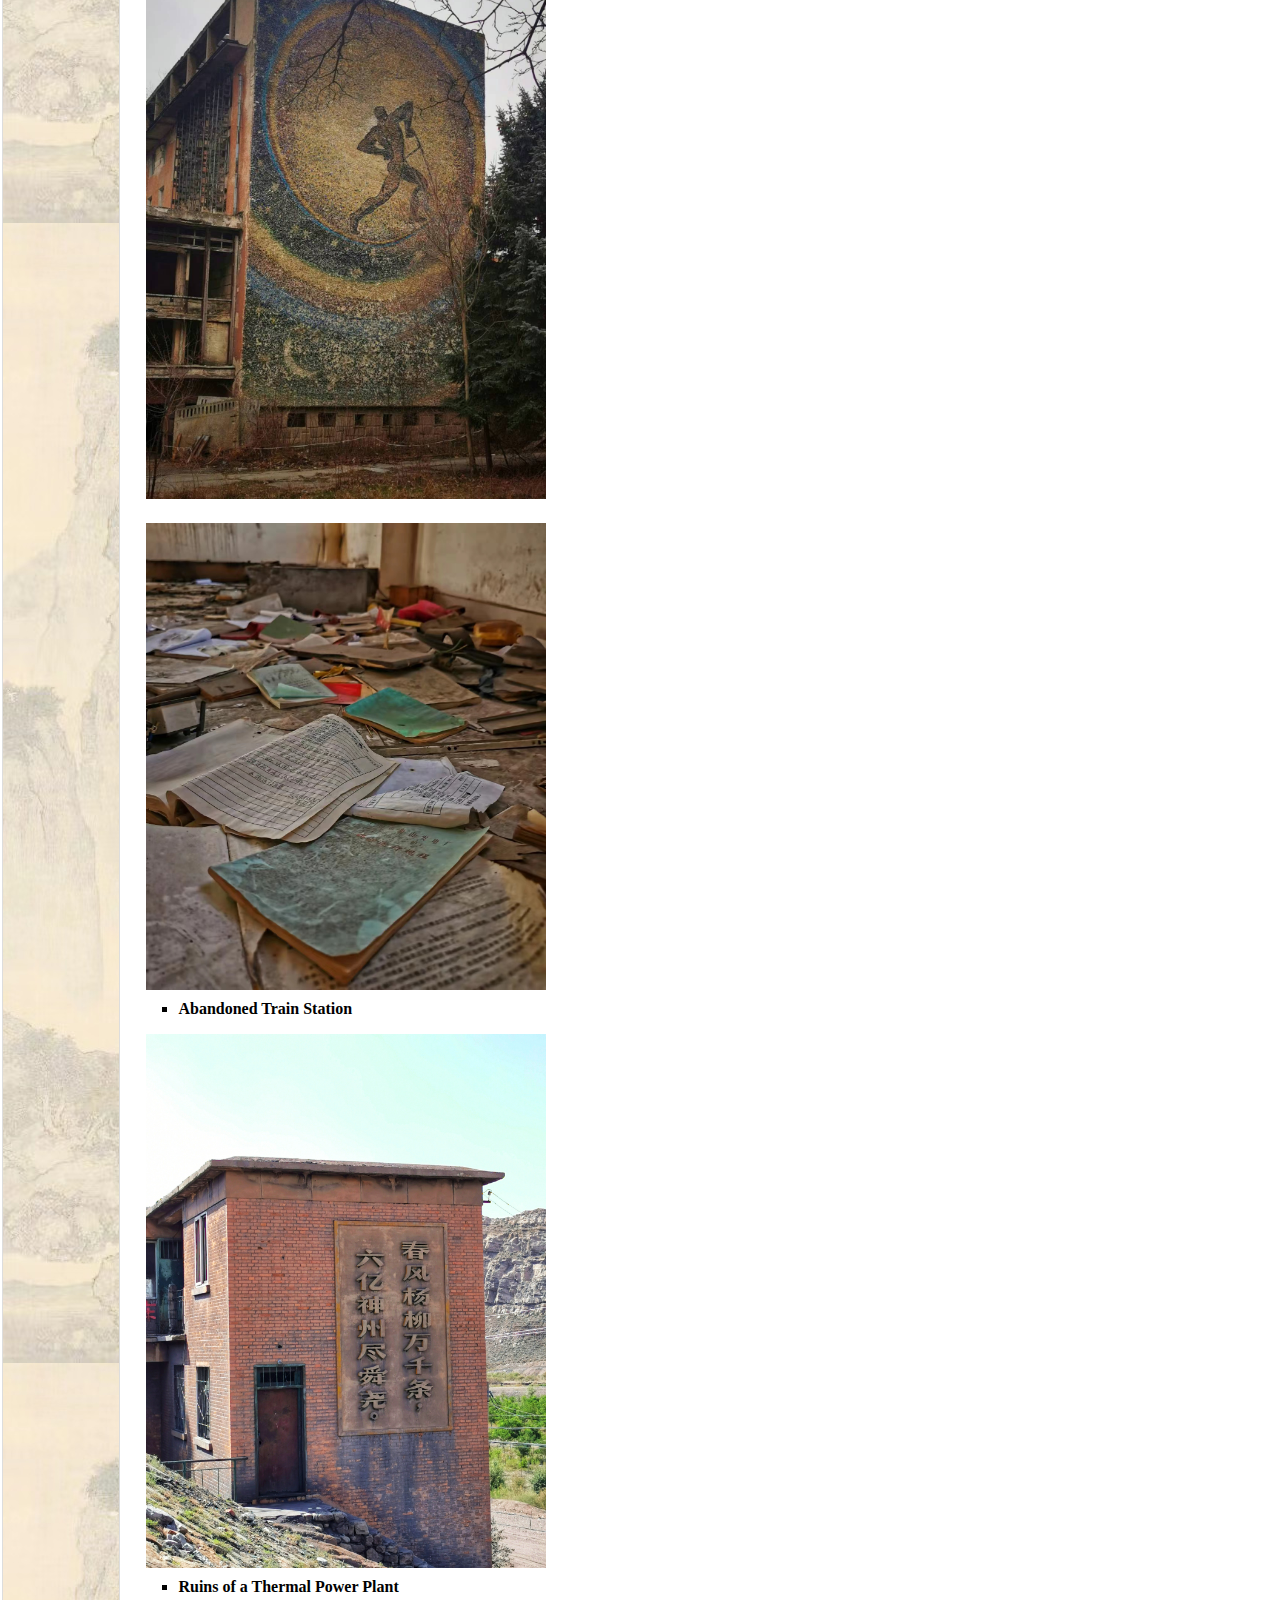
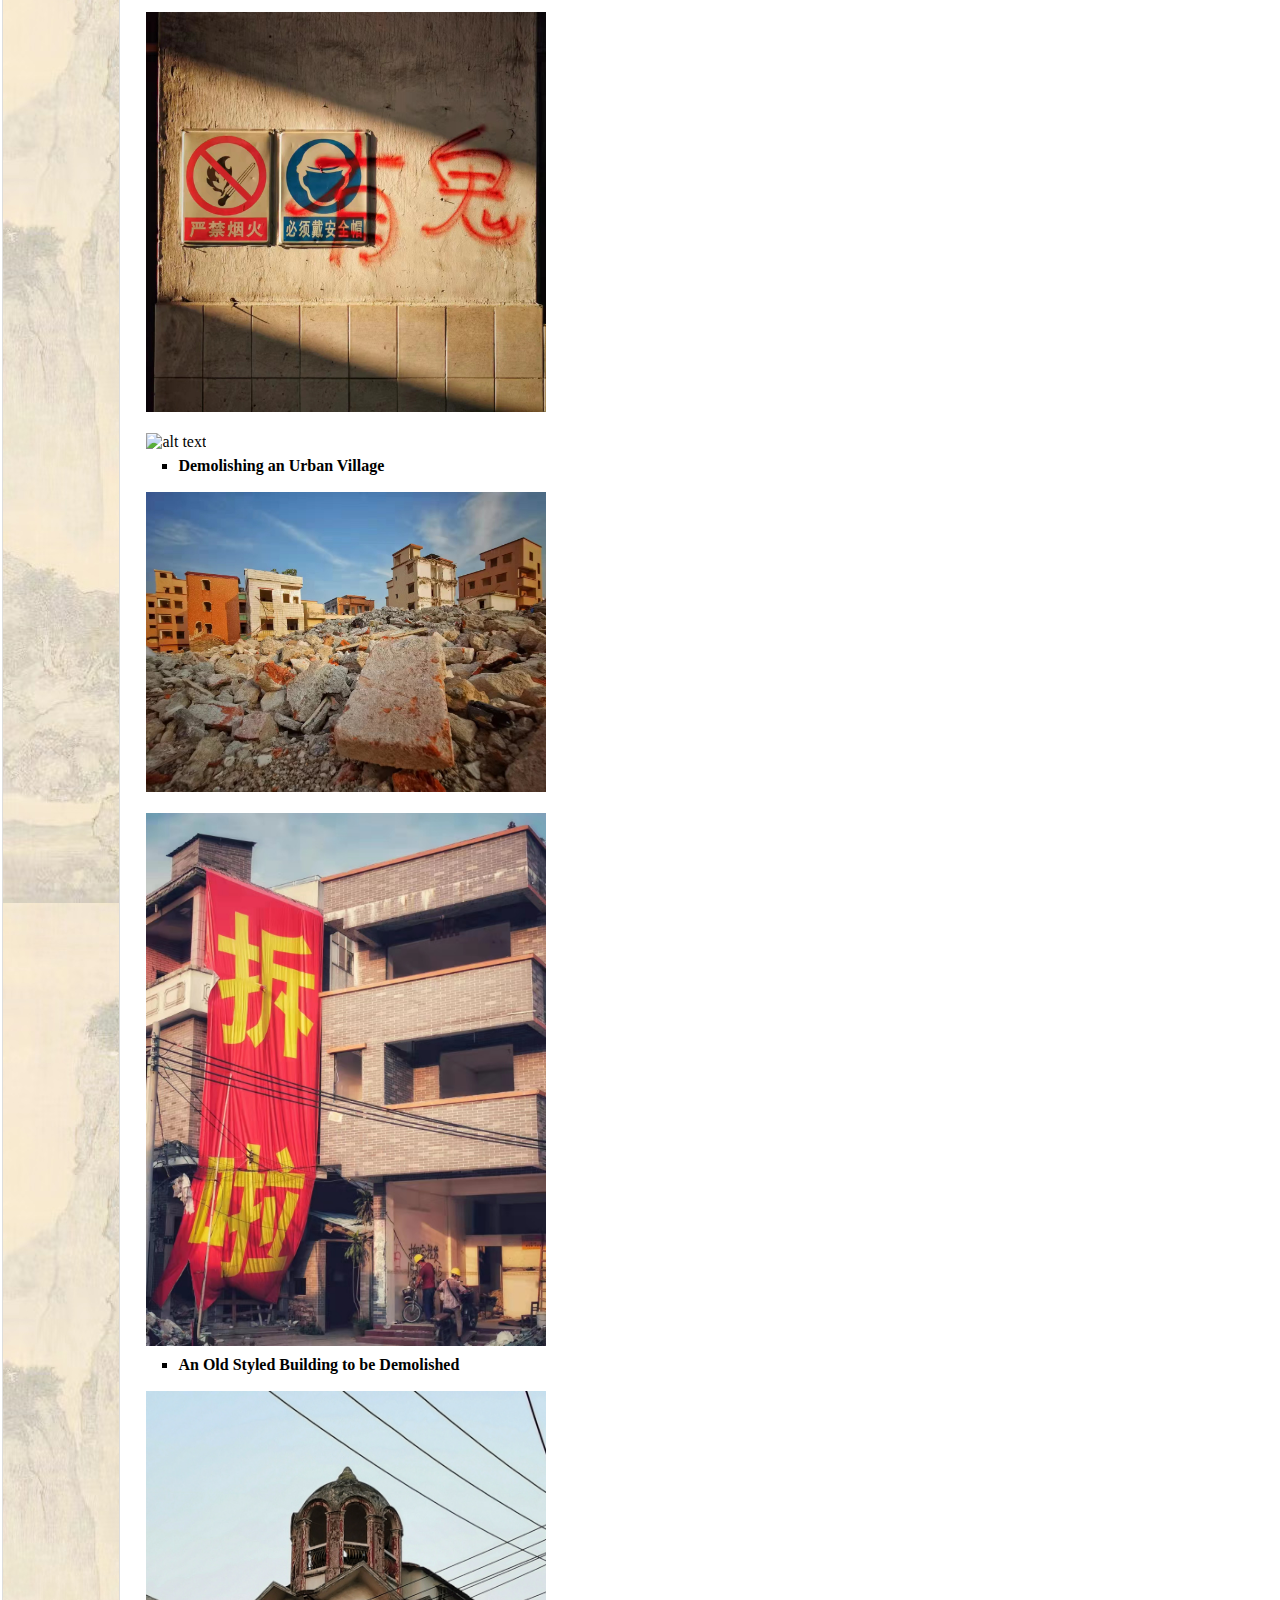
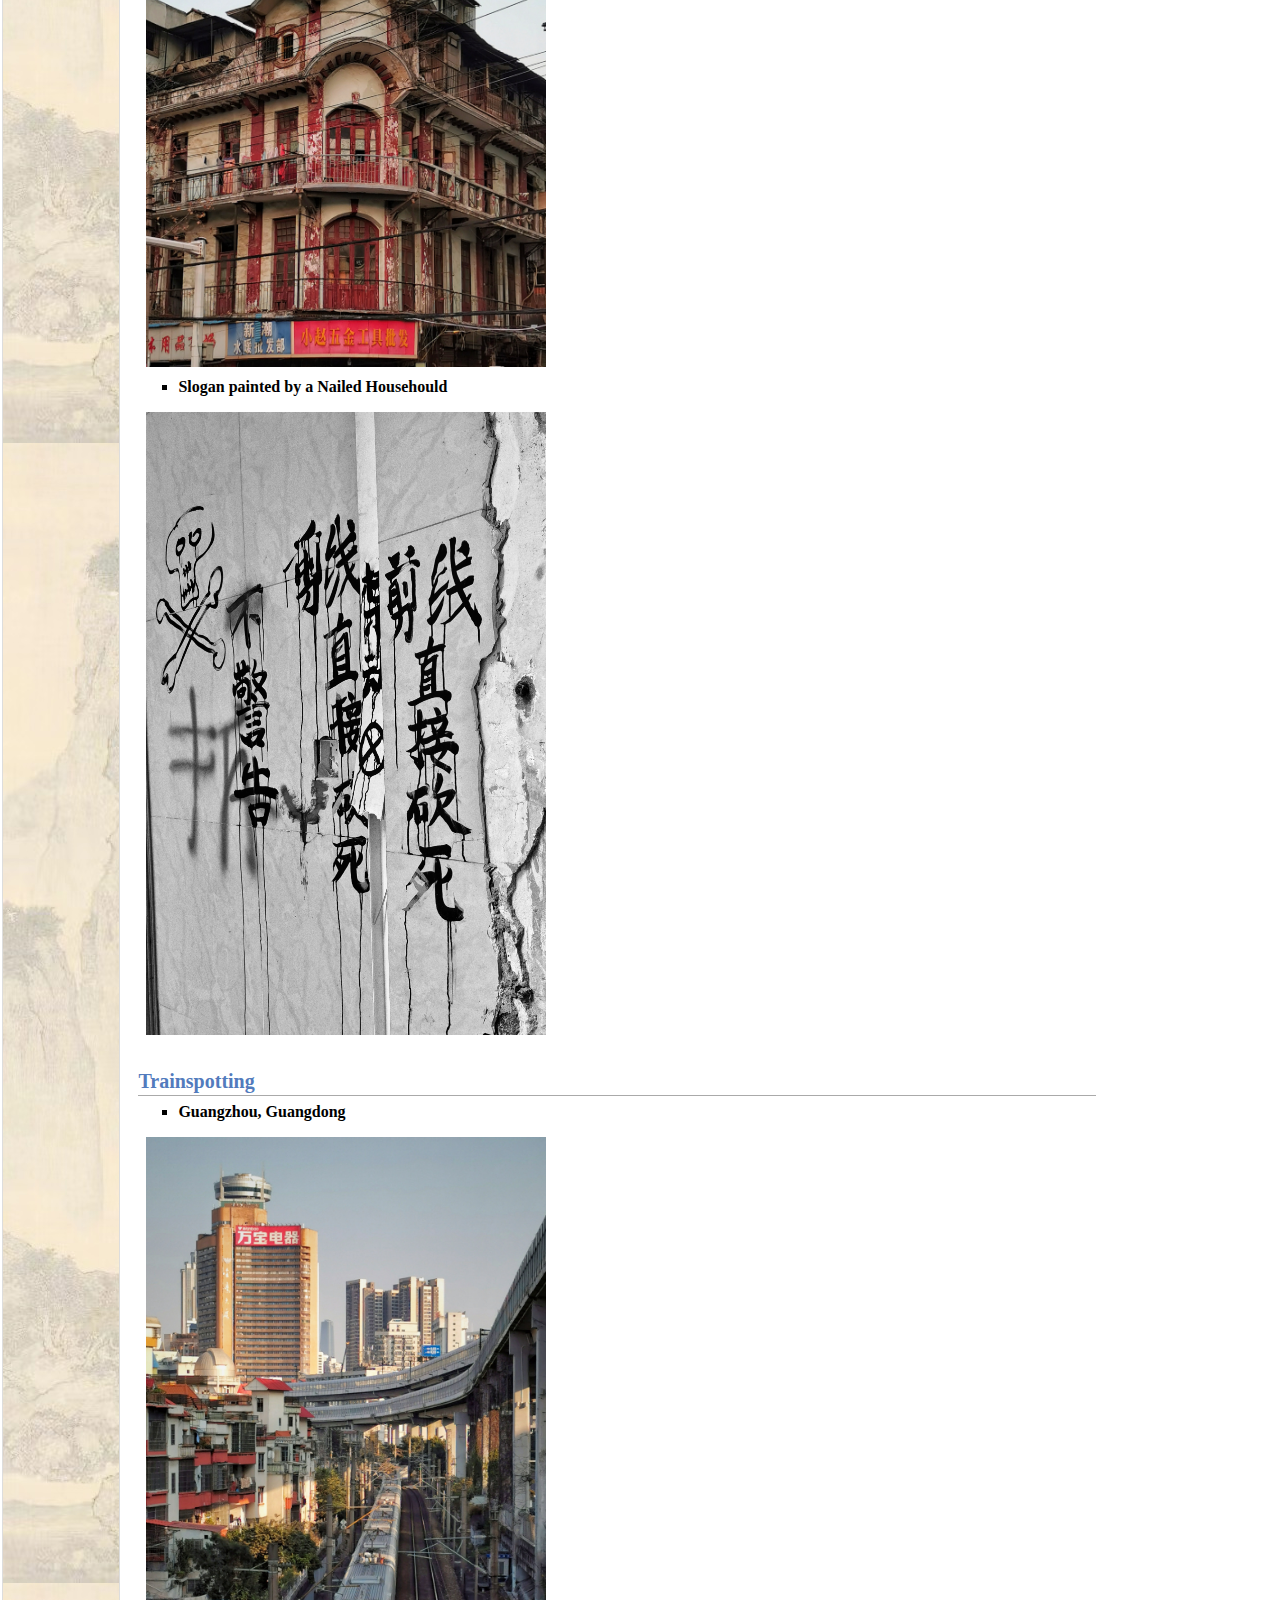
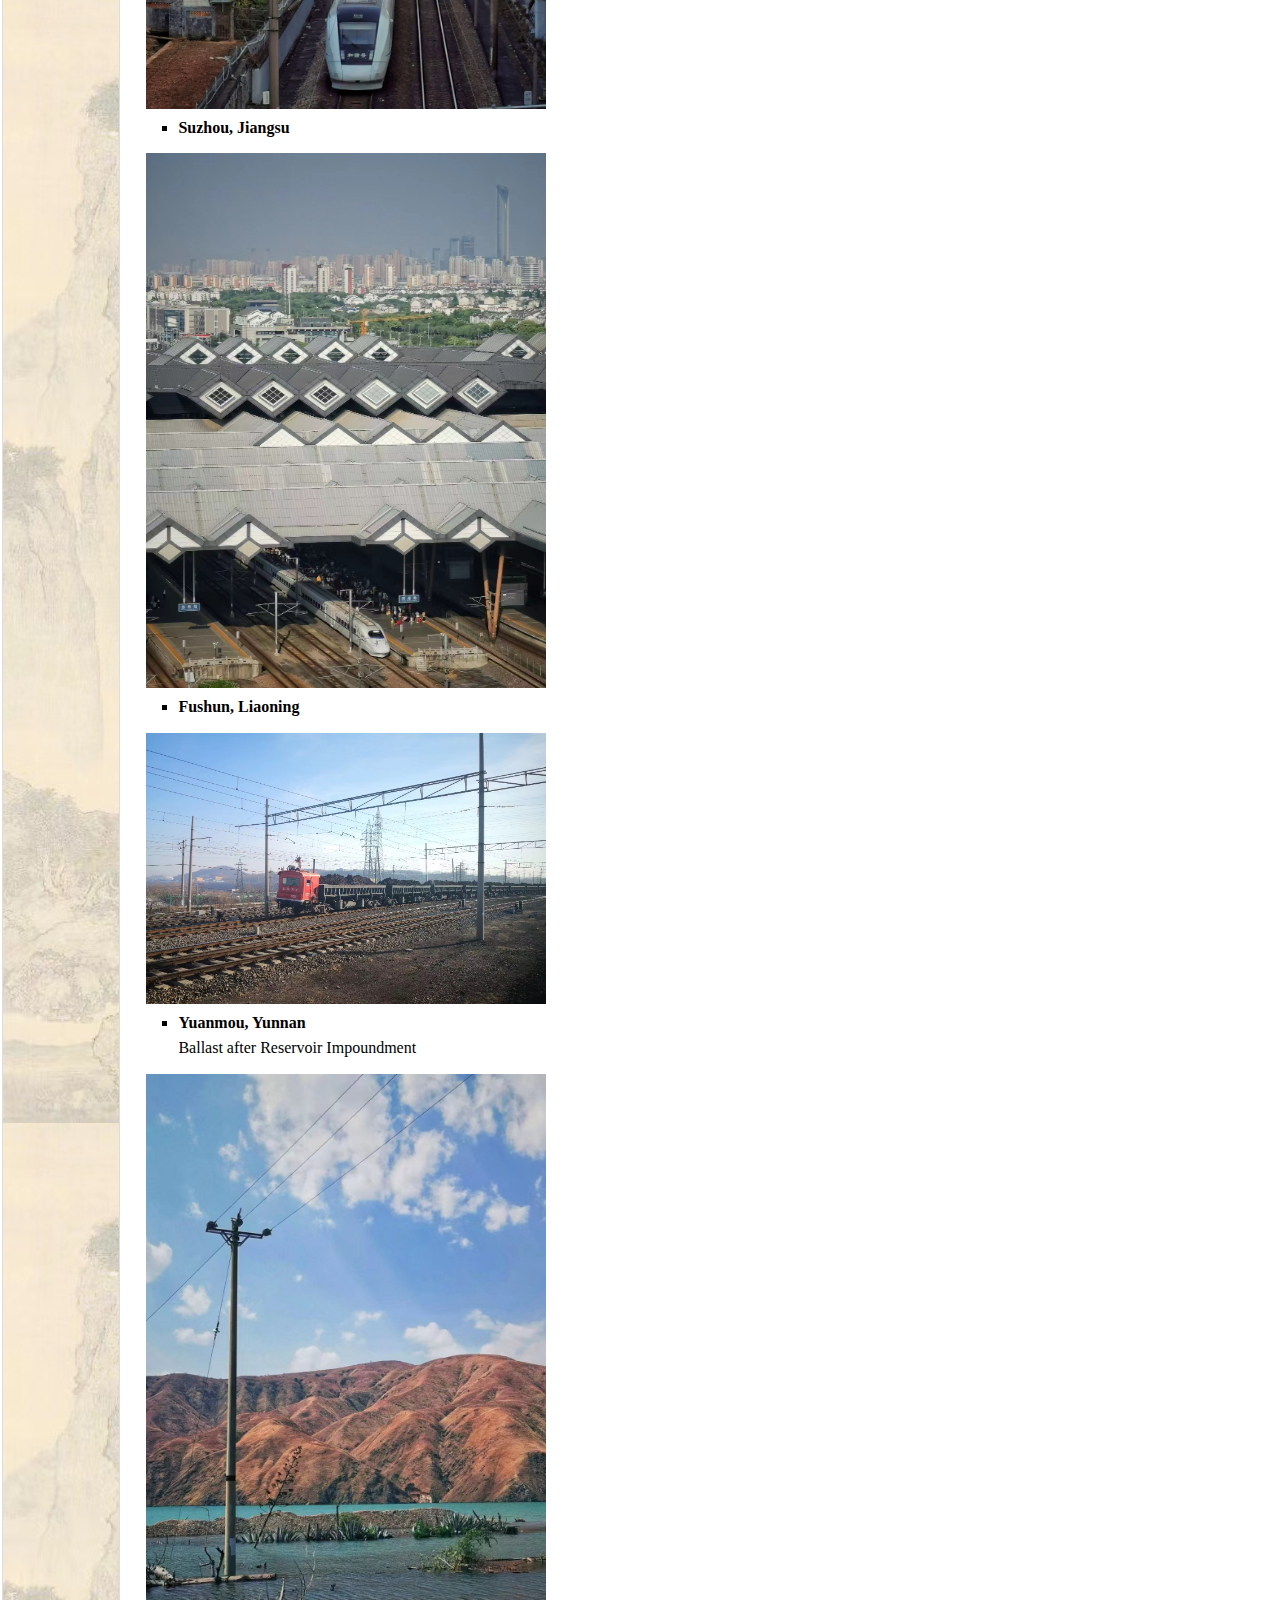
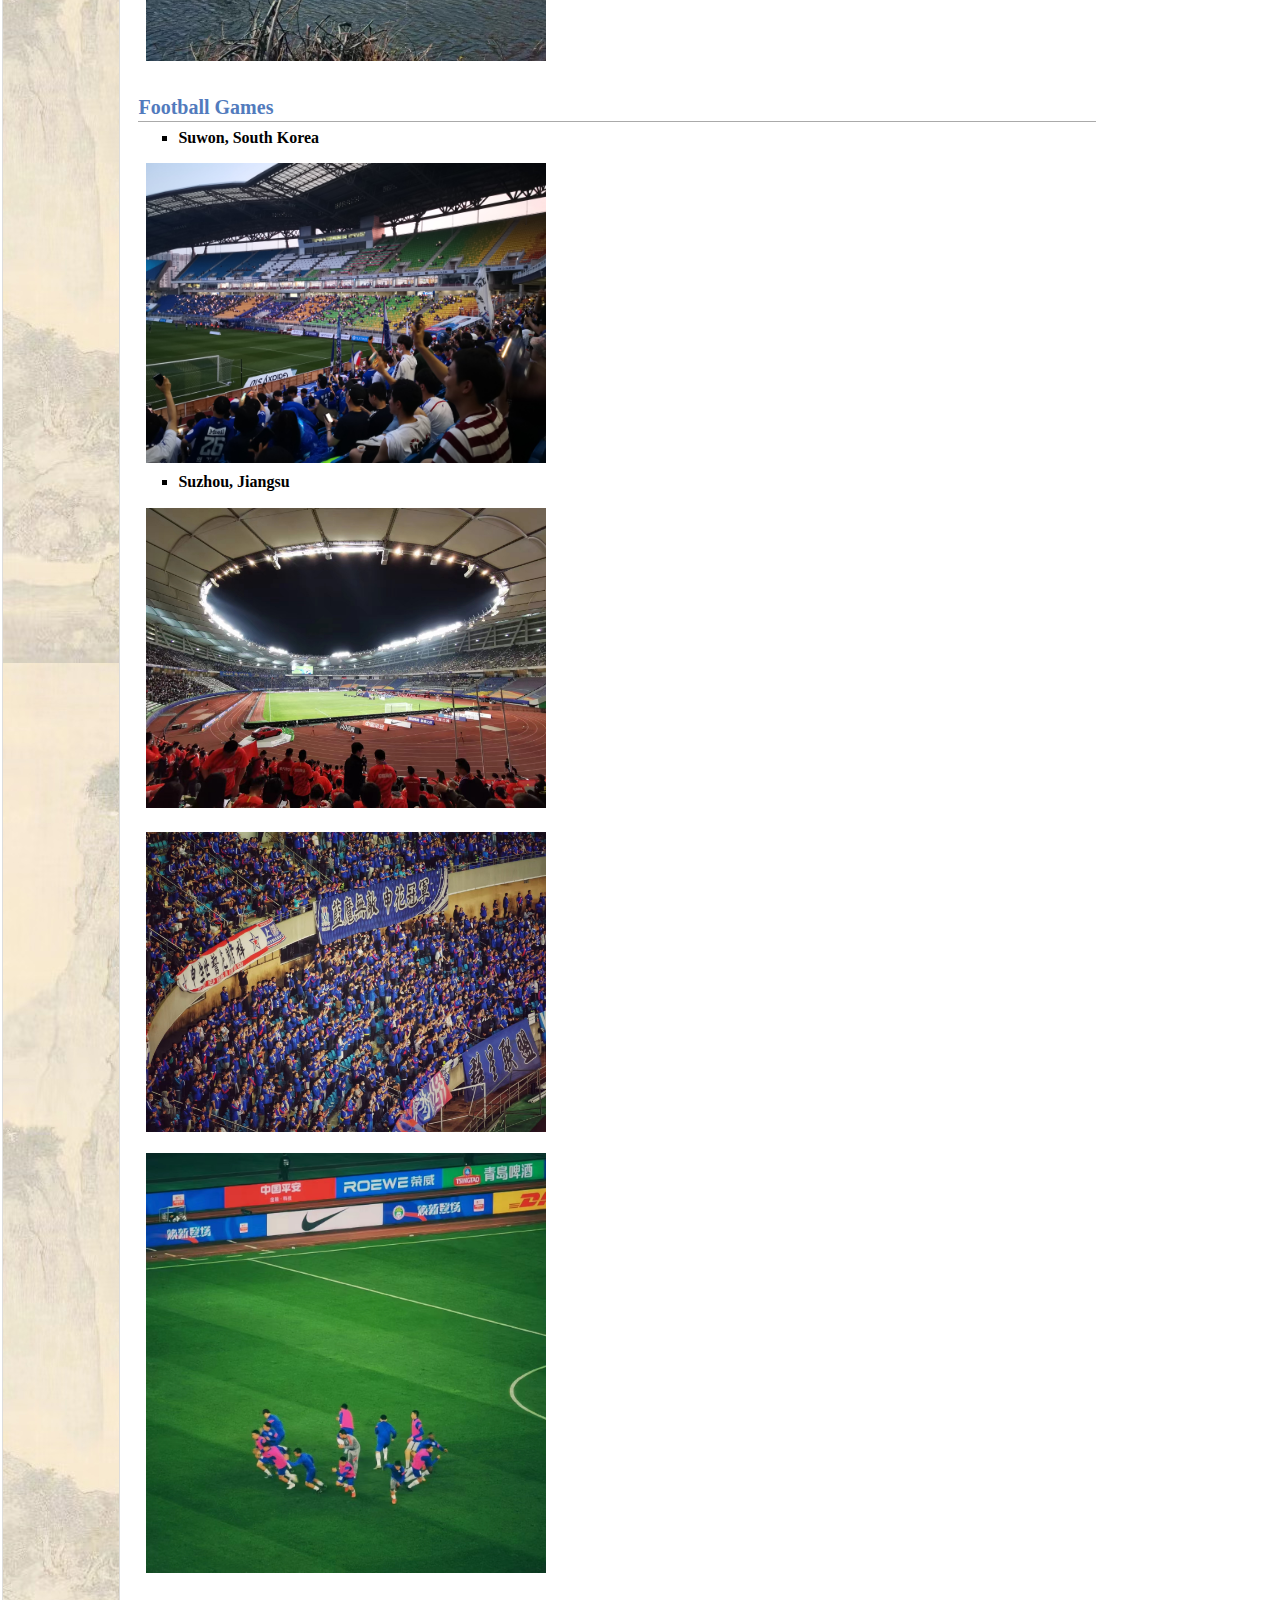
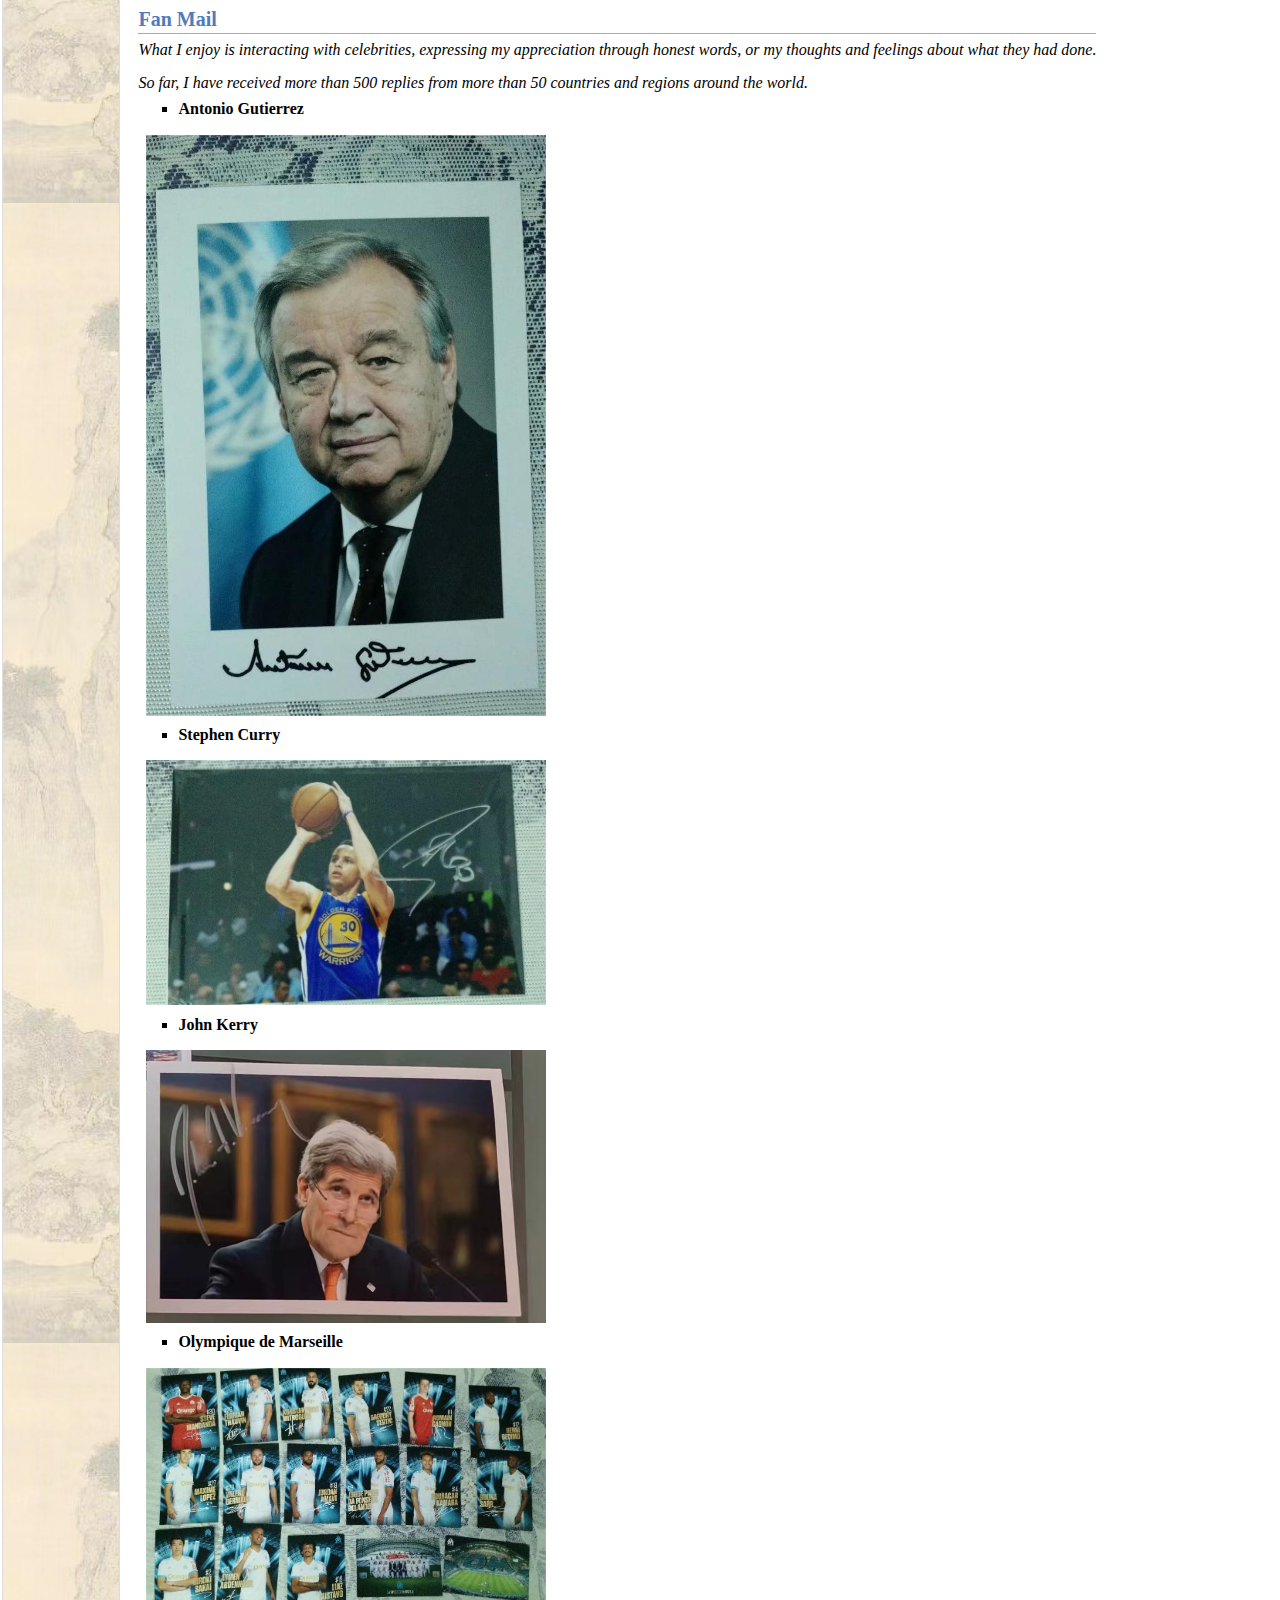
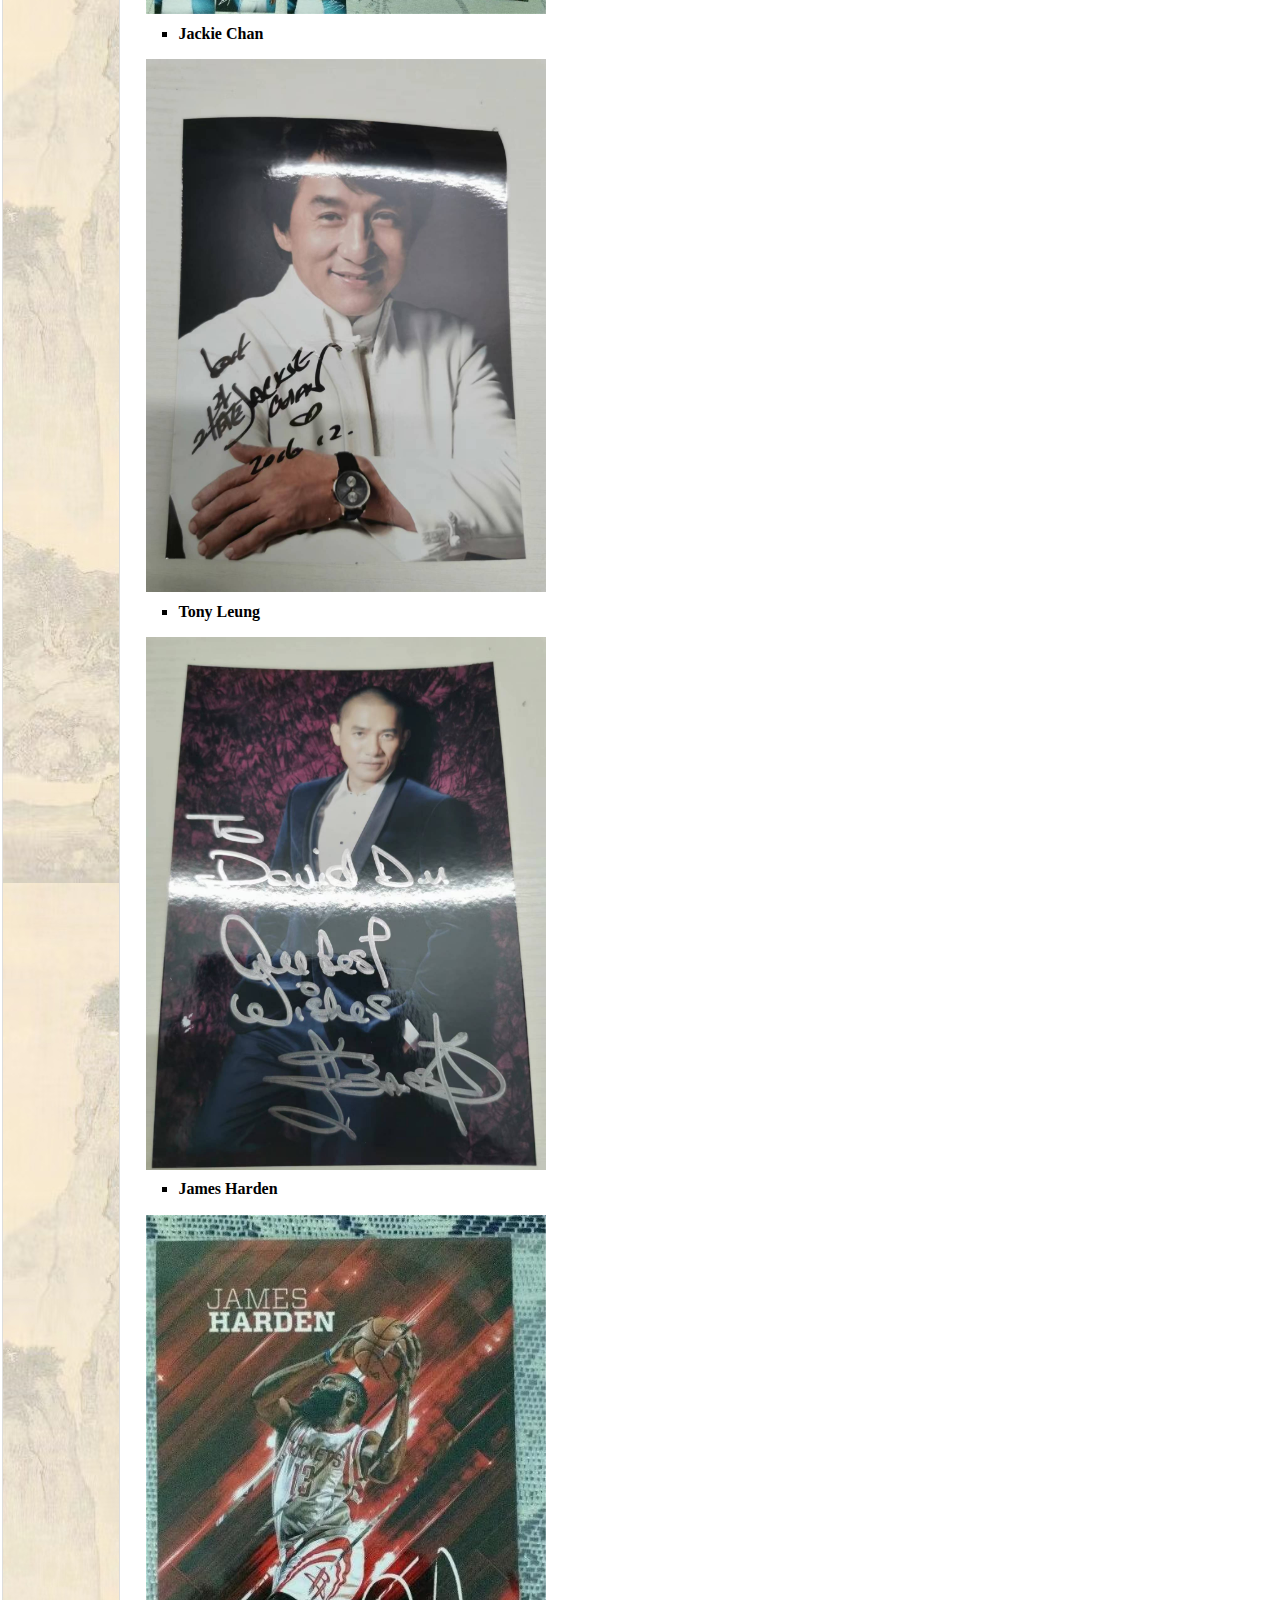
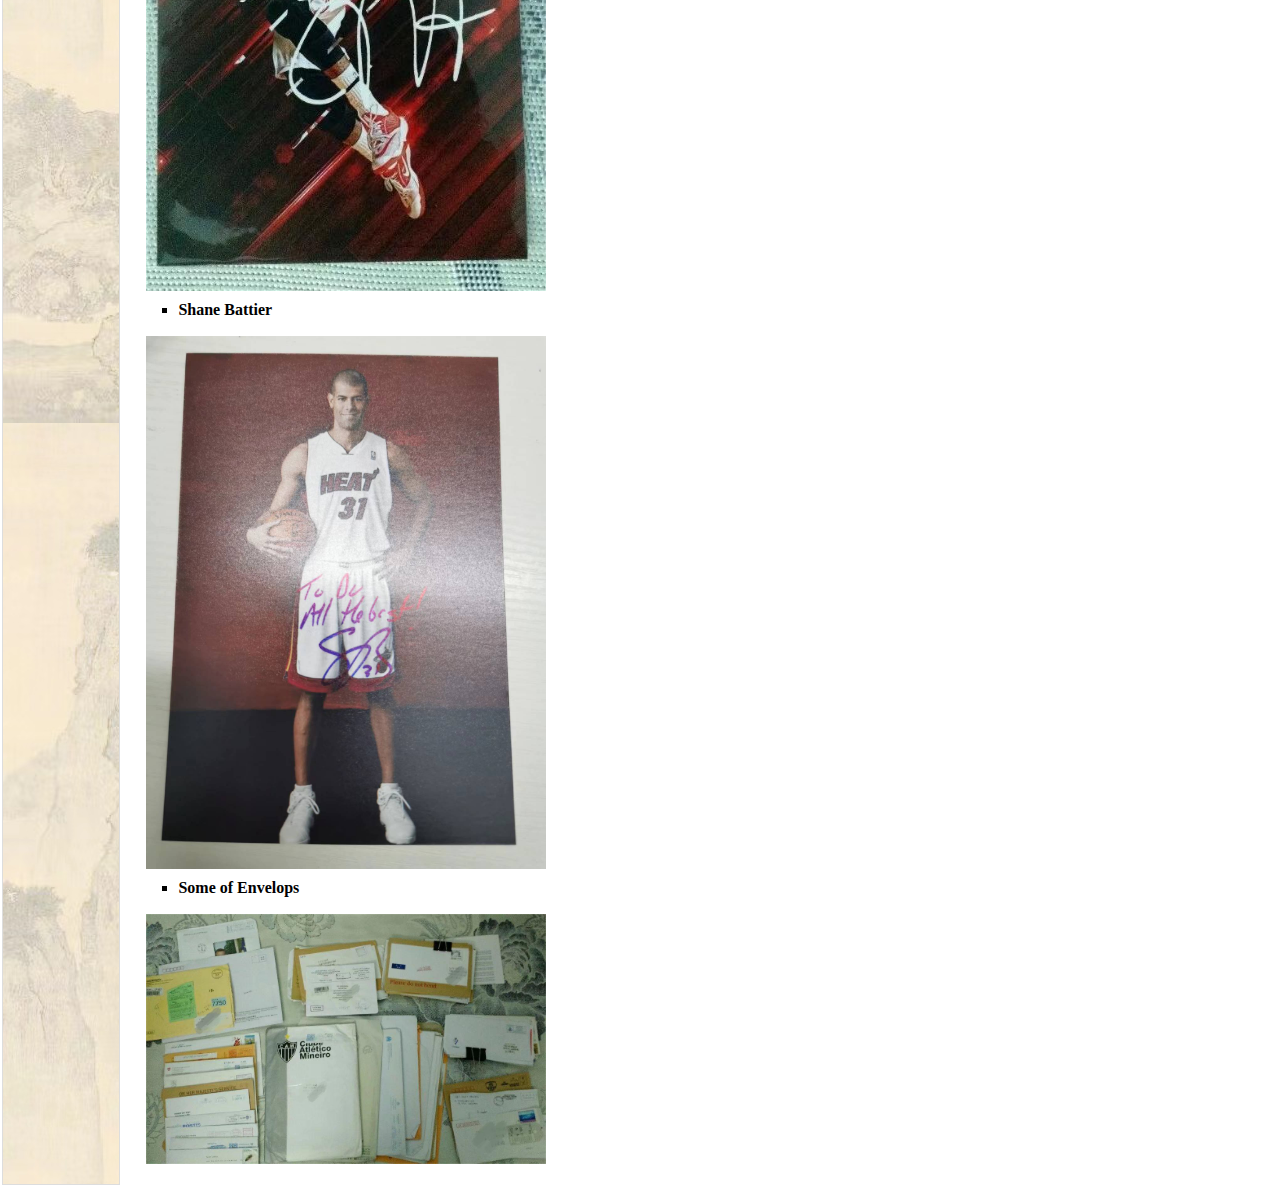
==== commit b7292853: "Update misc.html" ====
--- a/misc.html
+++ b/misc.html
@@ -31,7 +31,7 @@
 
 </script>
 <h2>Mountaineering</h2>
-<p><i>Up until now, I have successfully summited two mountains exceeding 5,000 meters in China</i></p>
+<p><i>Up until now, I have successfully summited two mountains exceeding 5,000 meters in China.</i></p>
 <p><i>My goal is to avoid becoming an armchair mountaineer in the future.</i></p>
 <ul>
 <li><p><b>Siguniang Mountain</b></p>
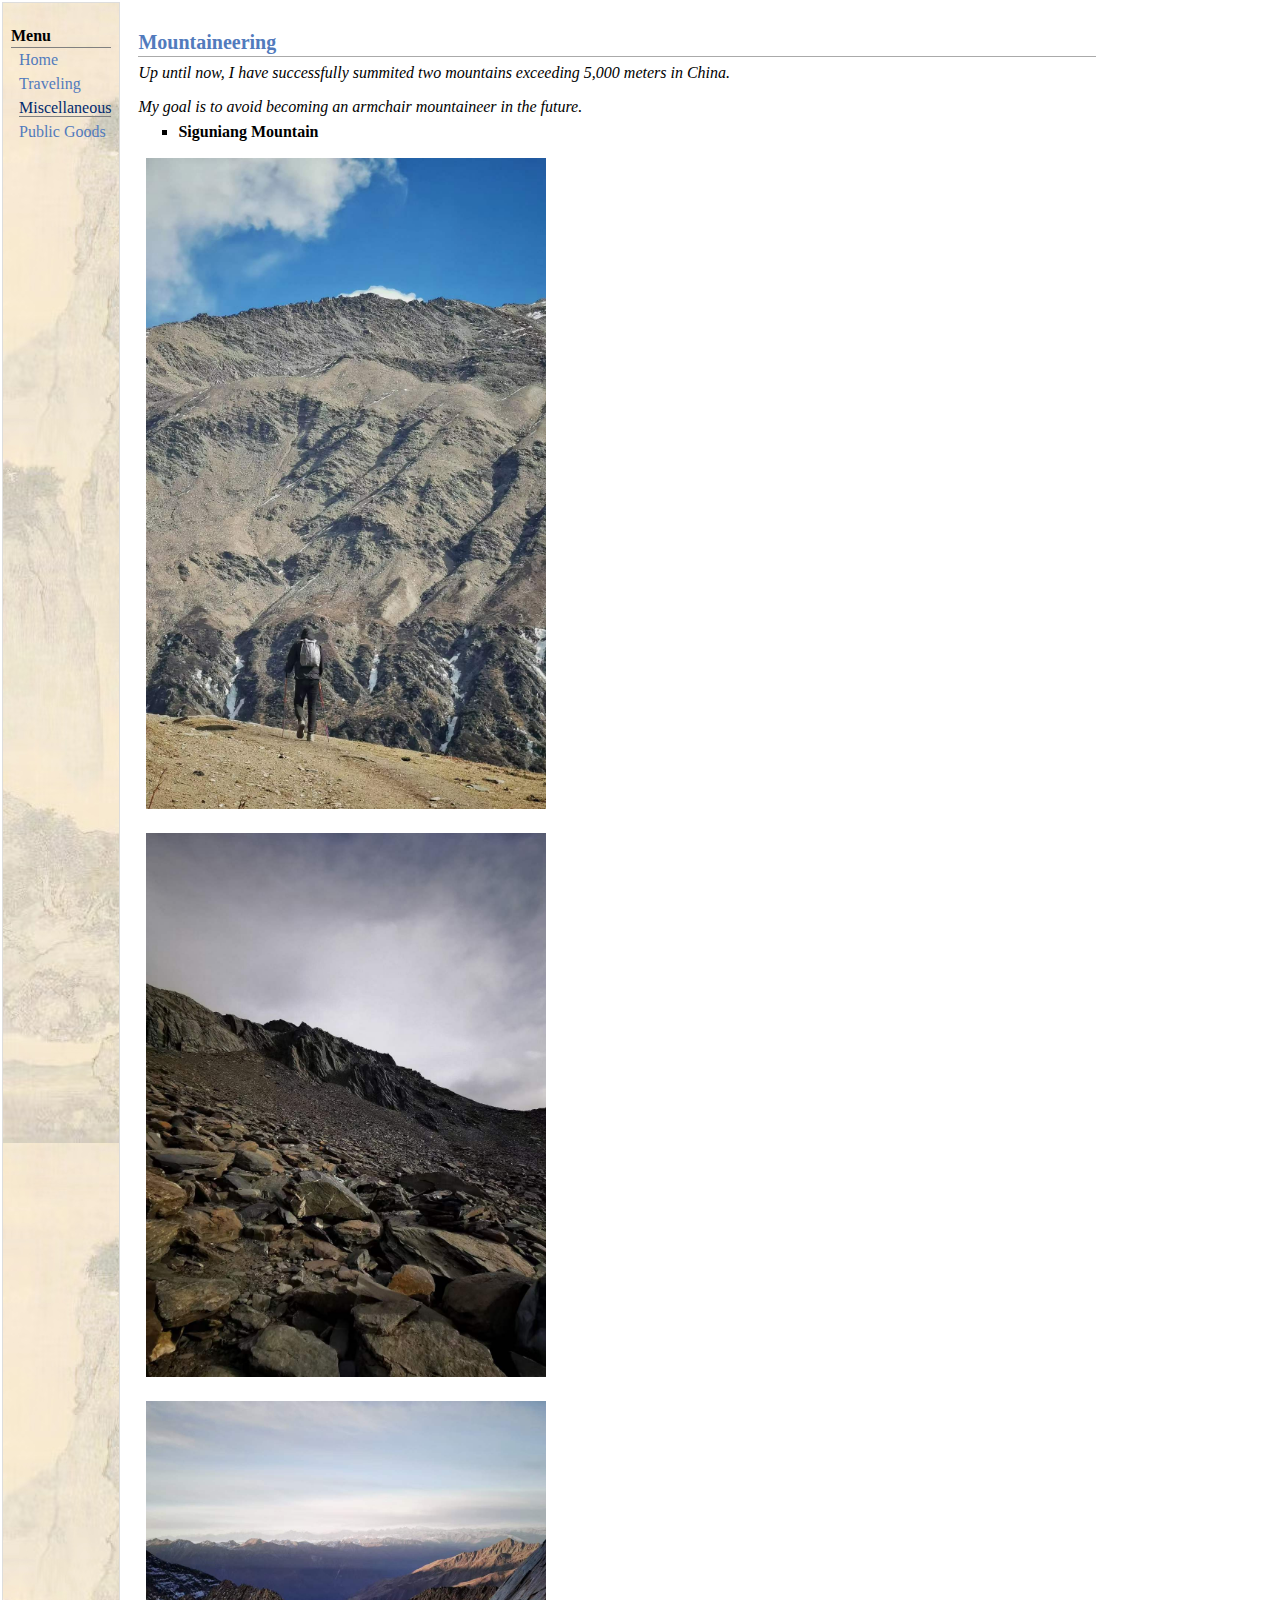
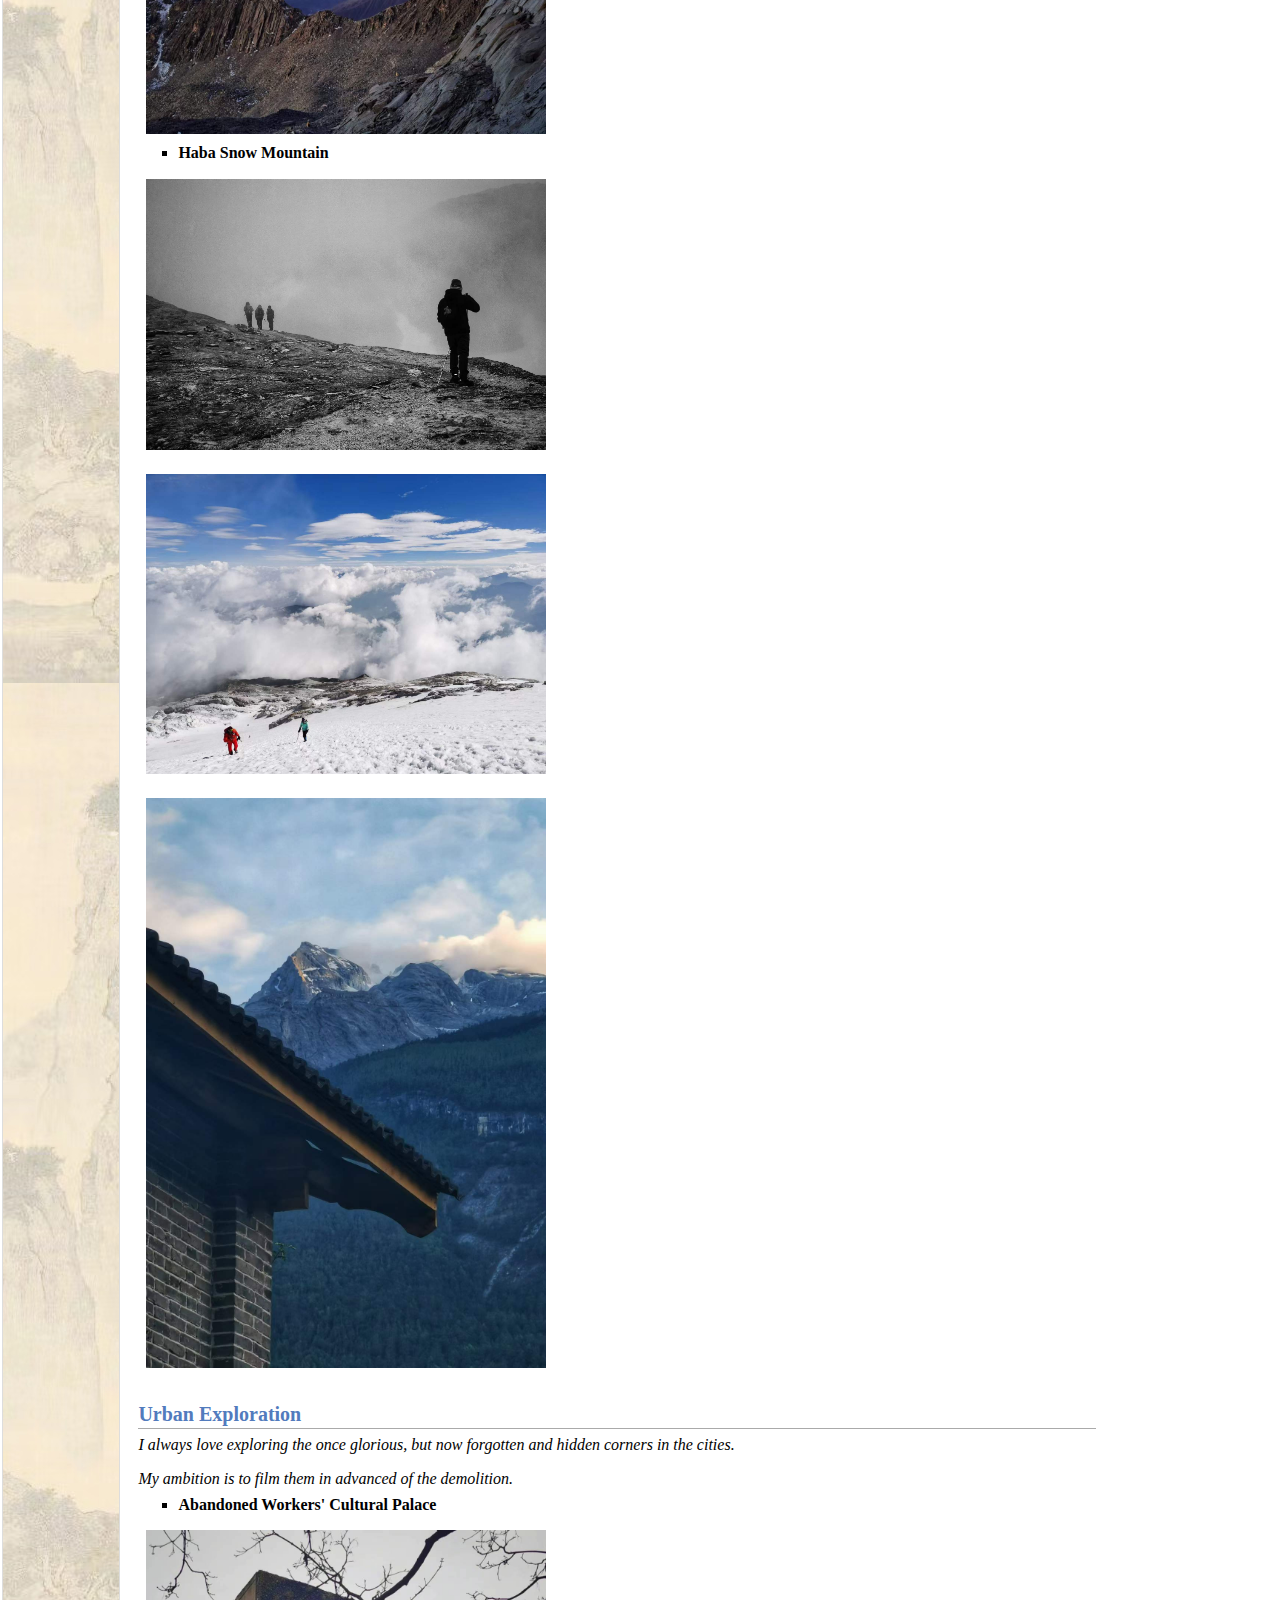
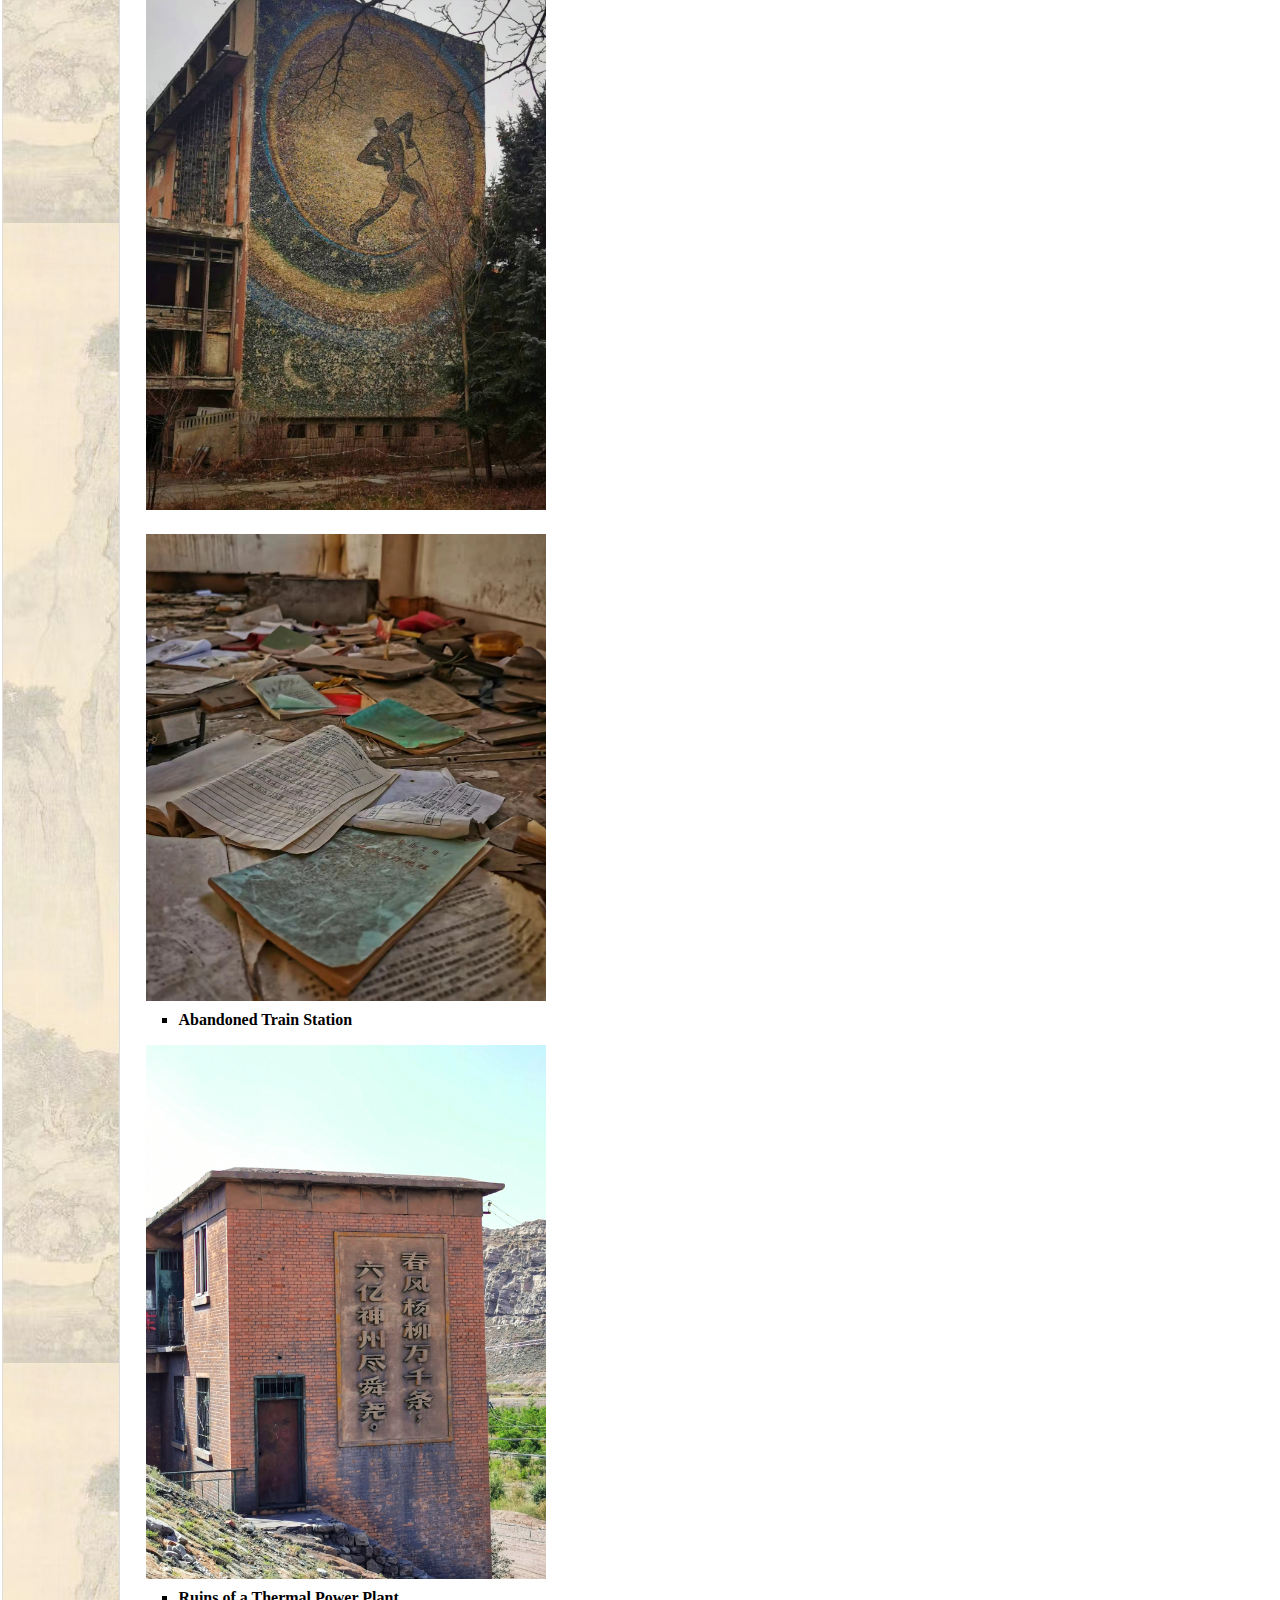
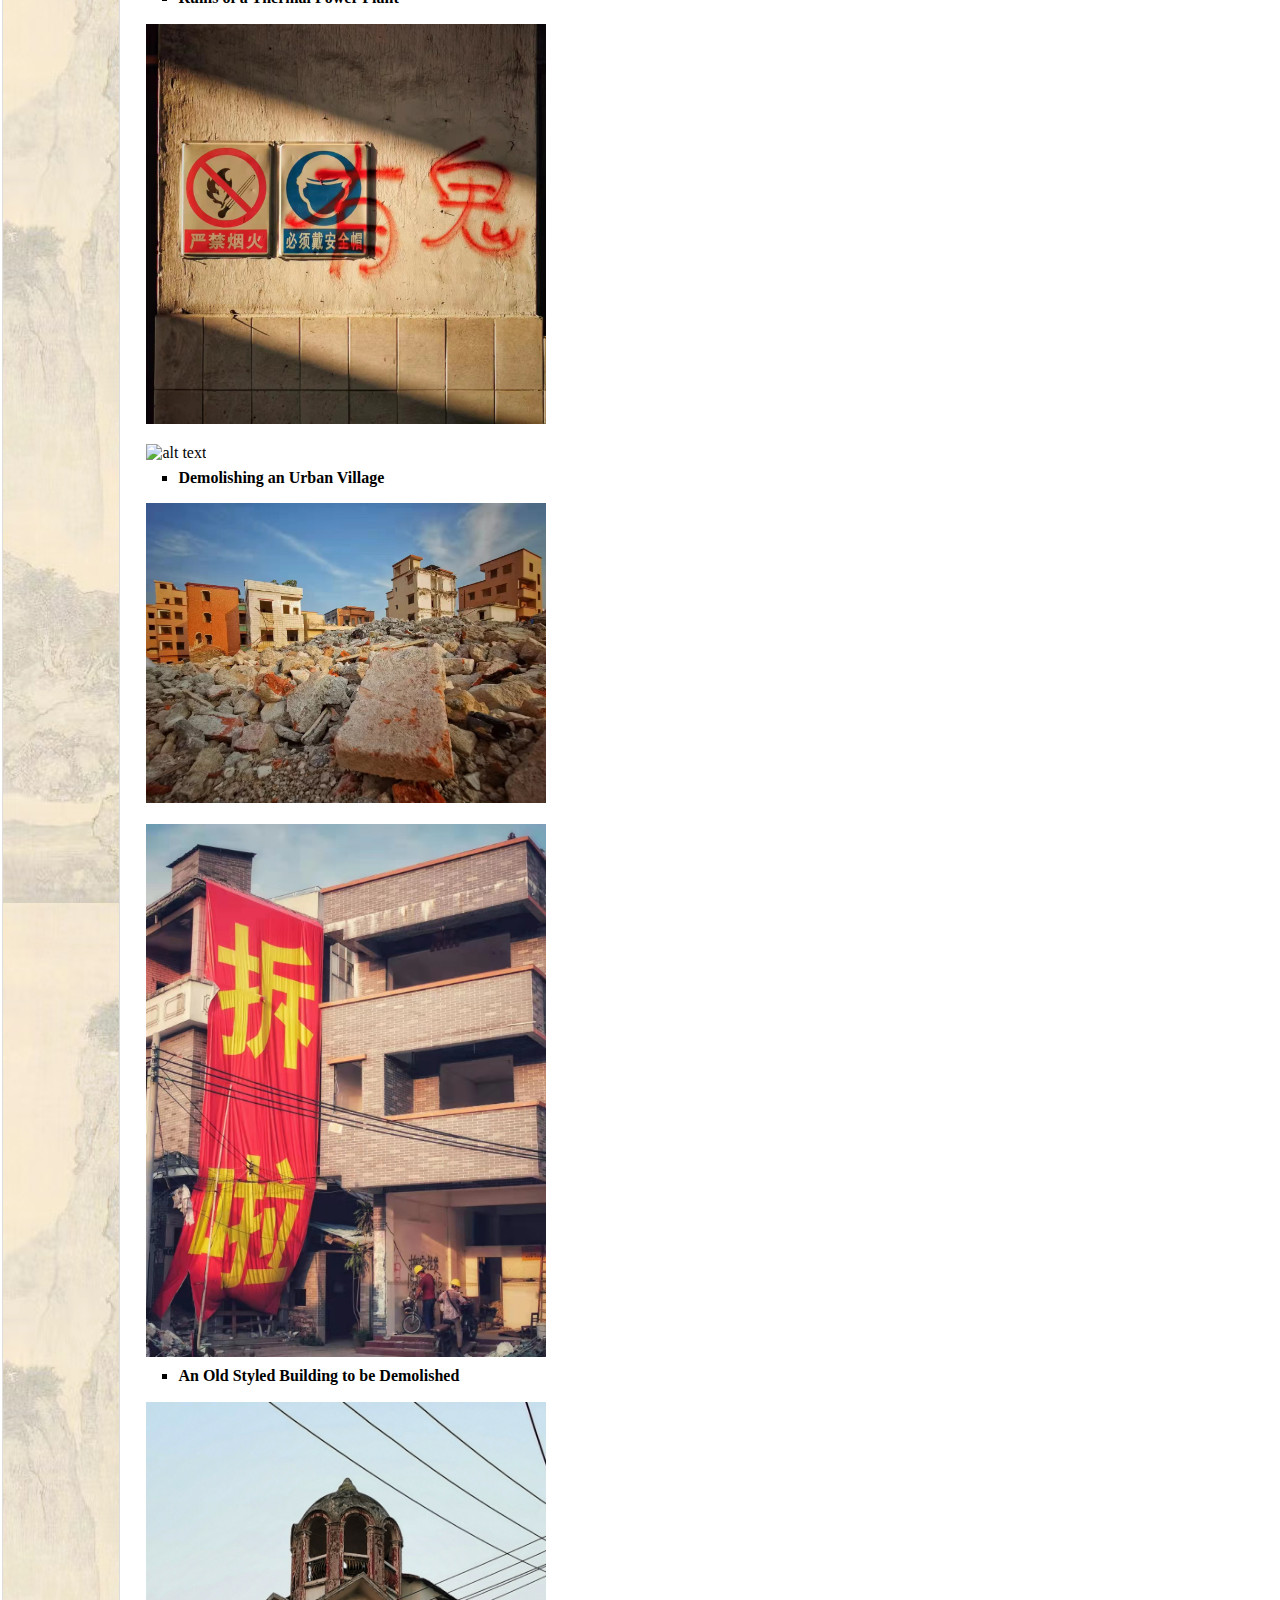
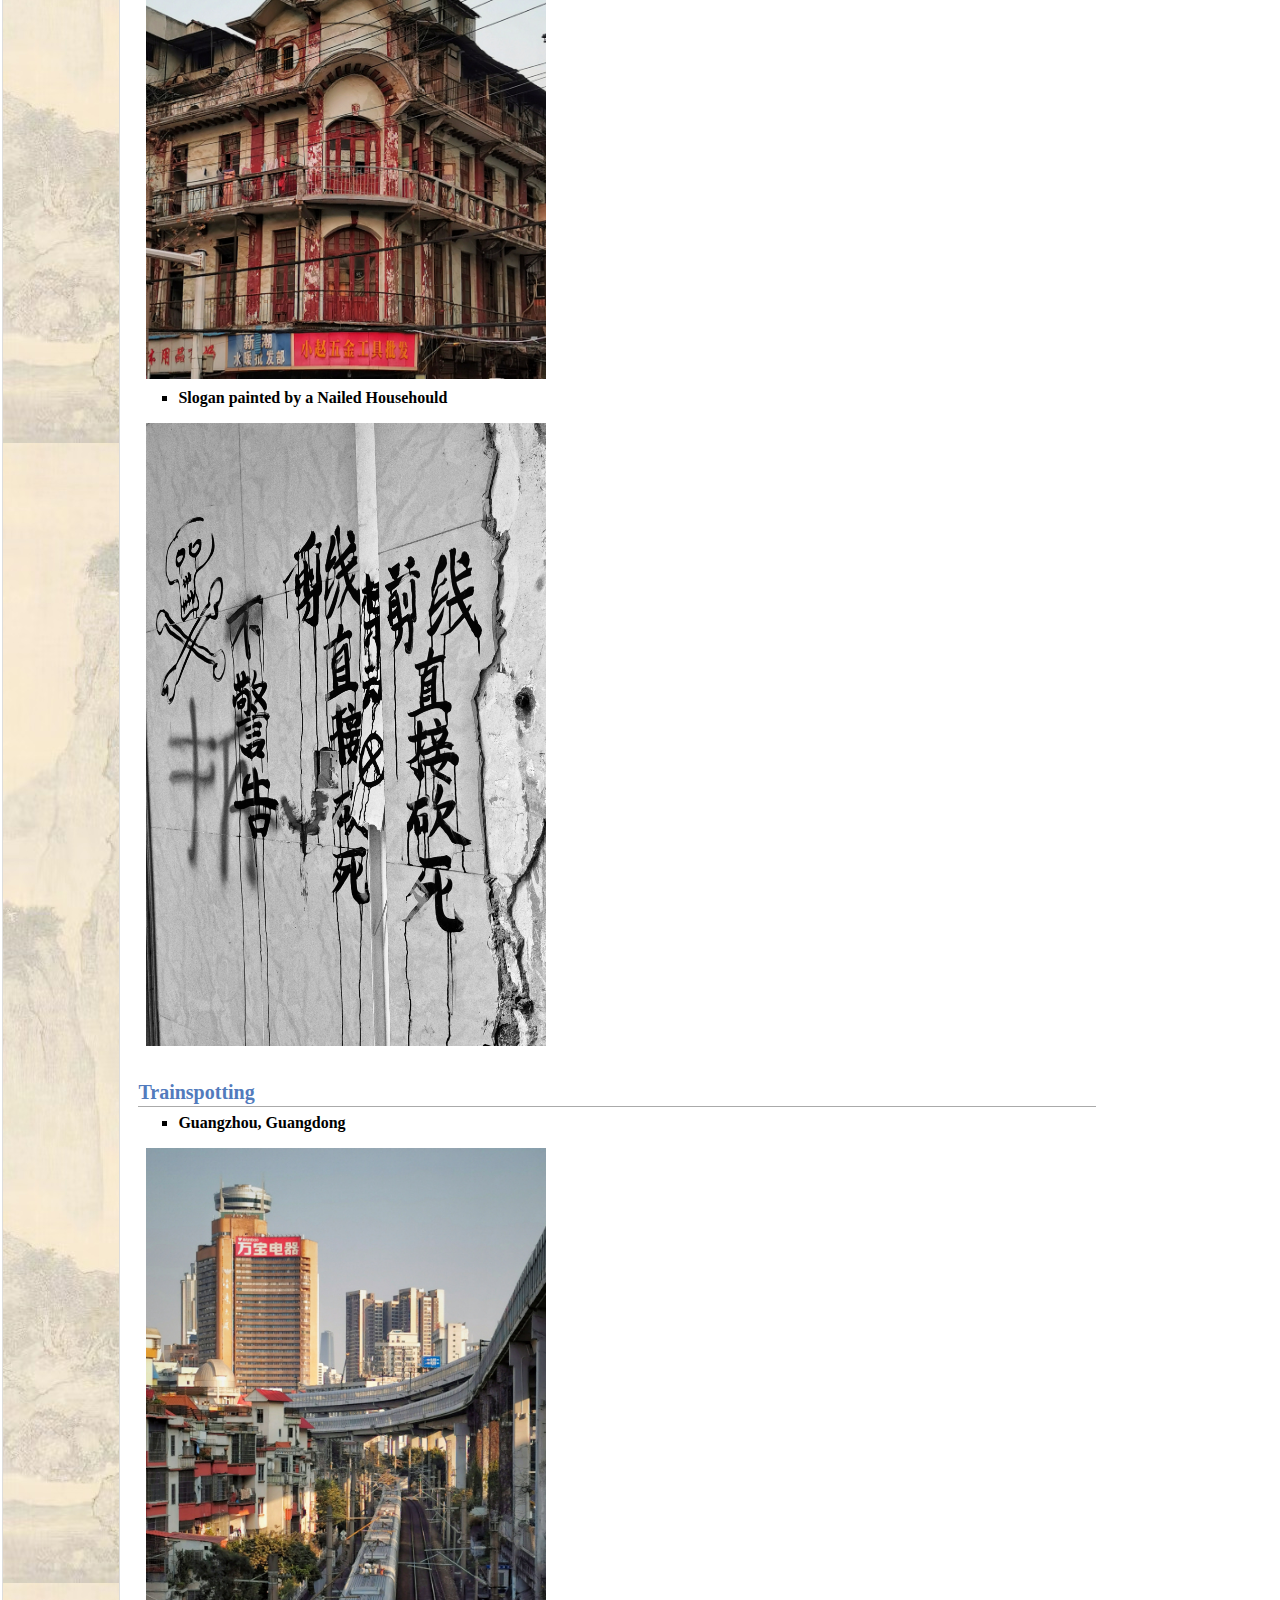
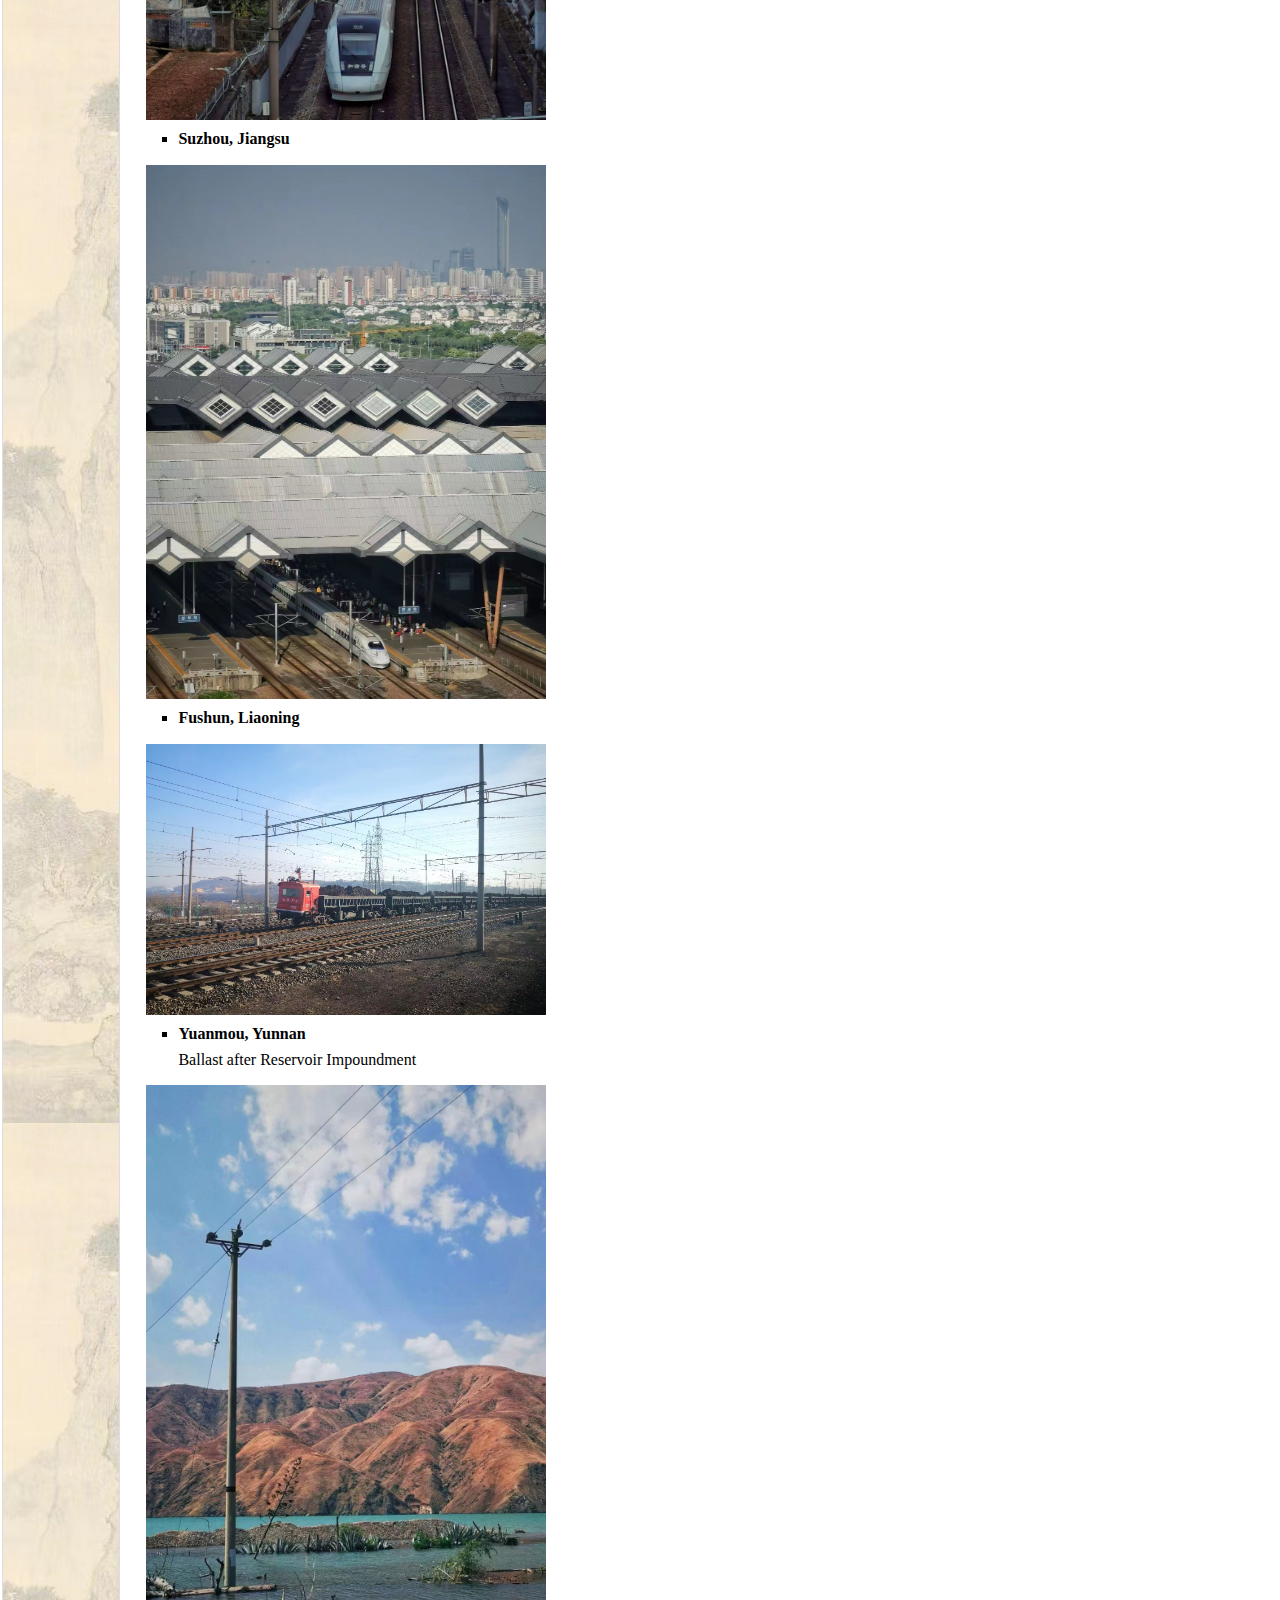
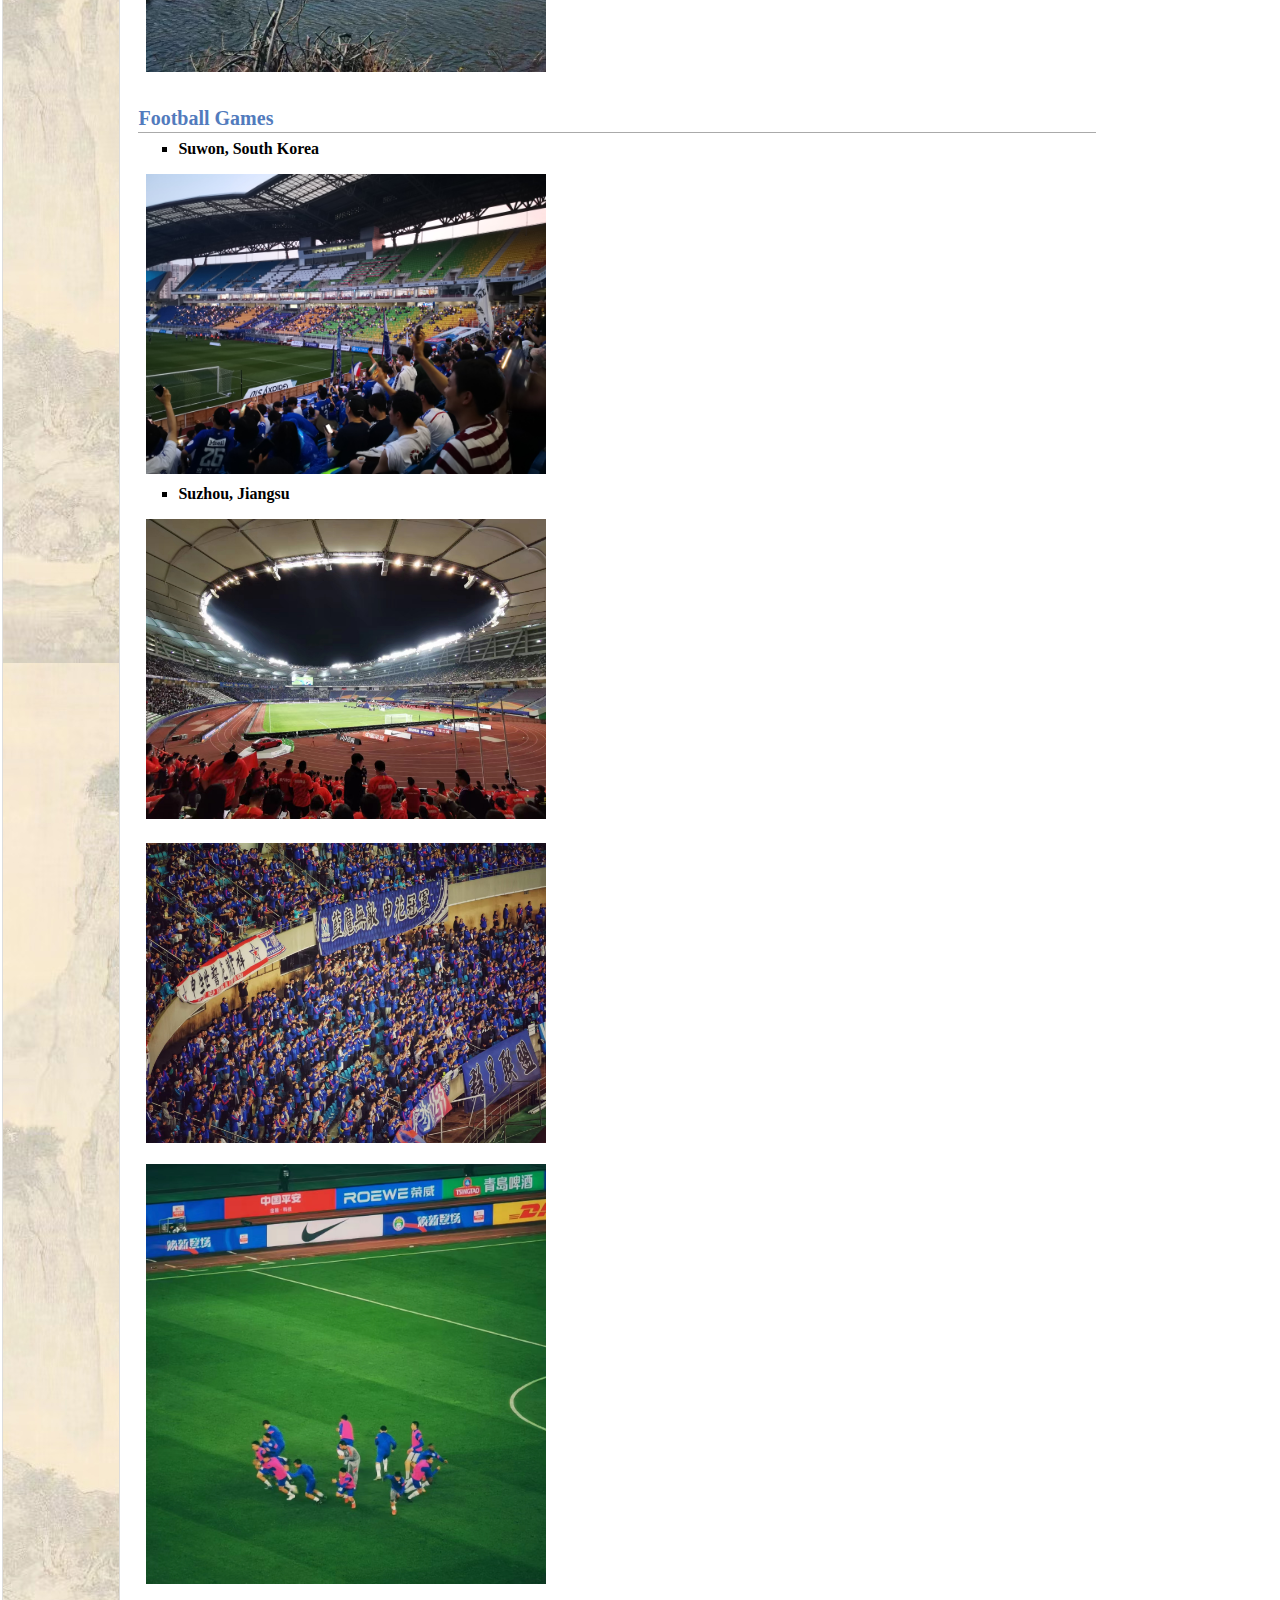
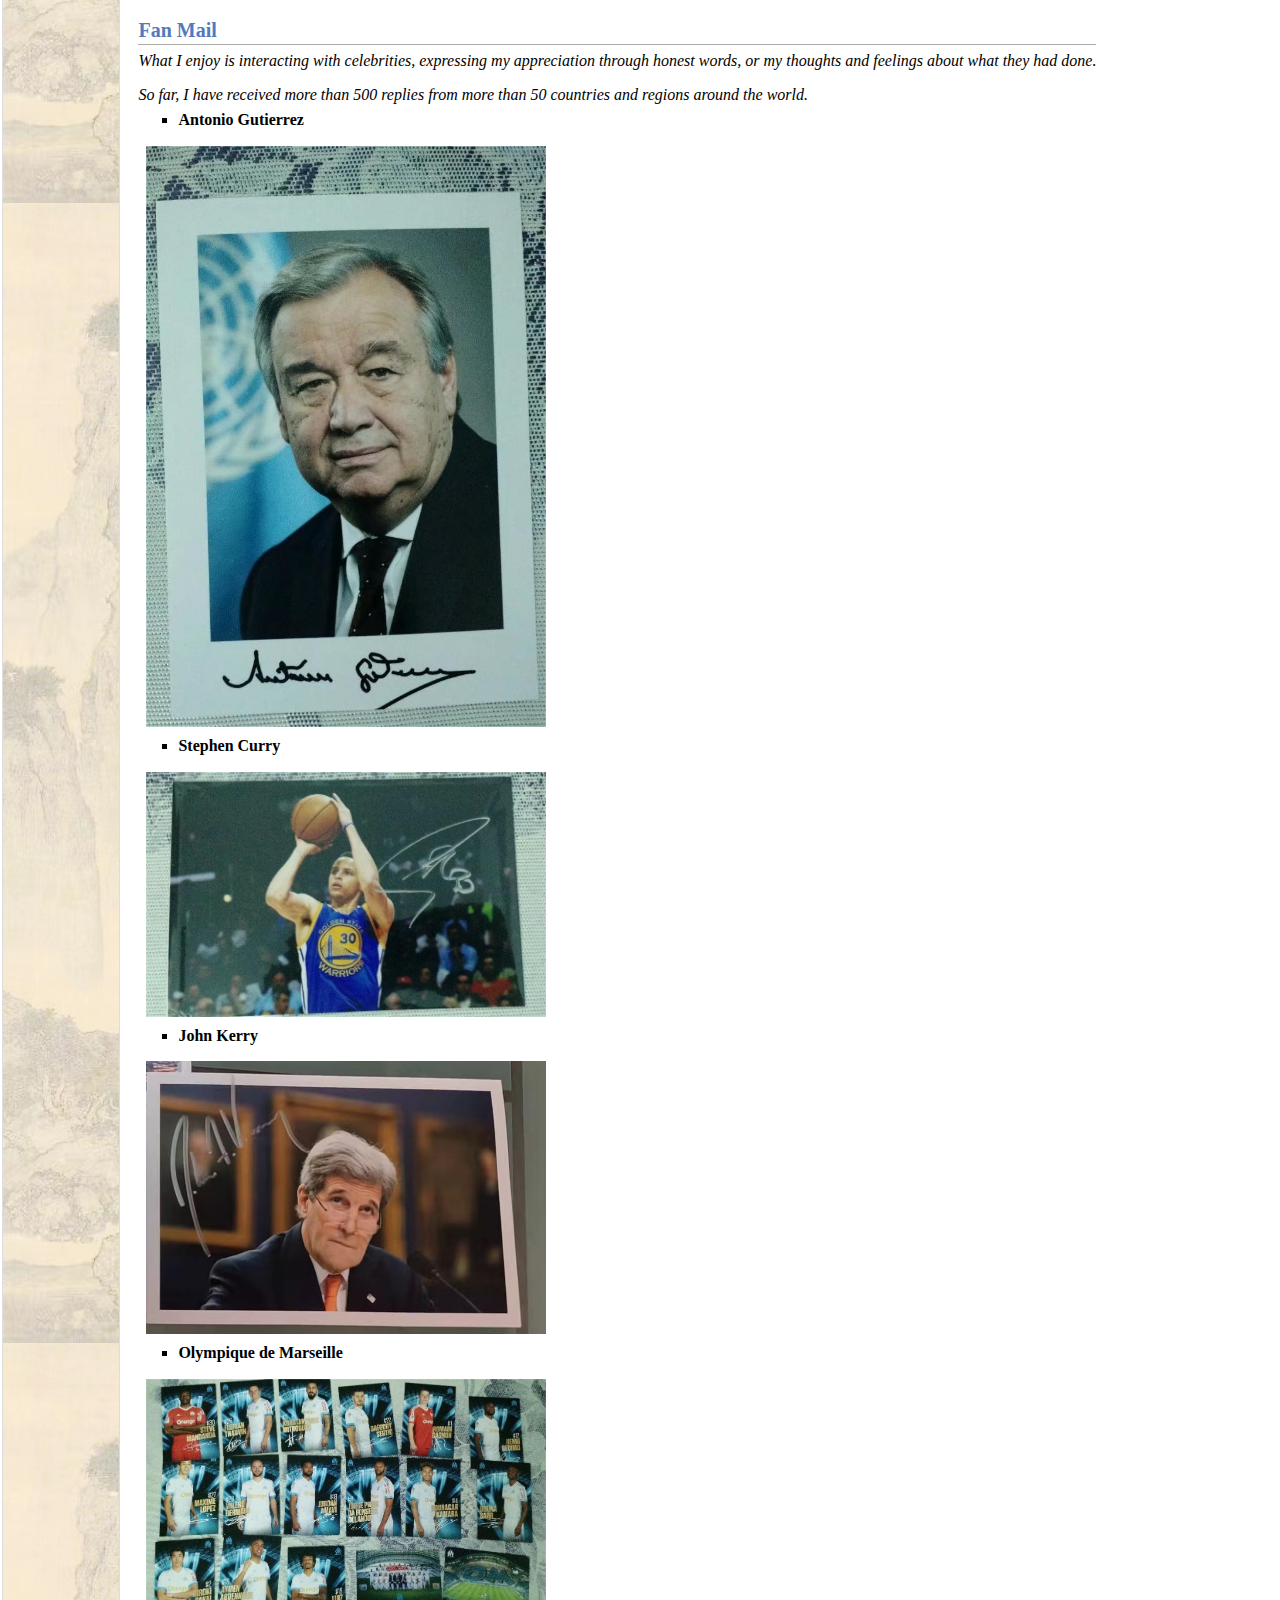
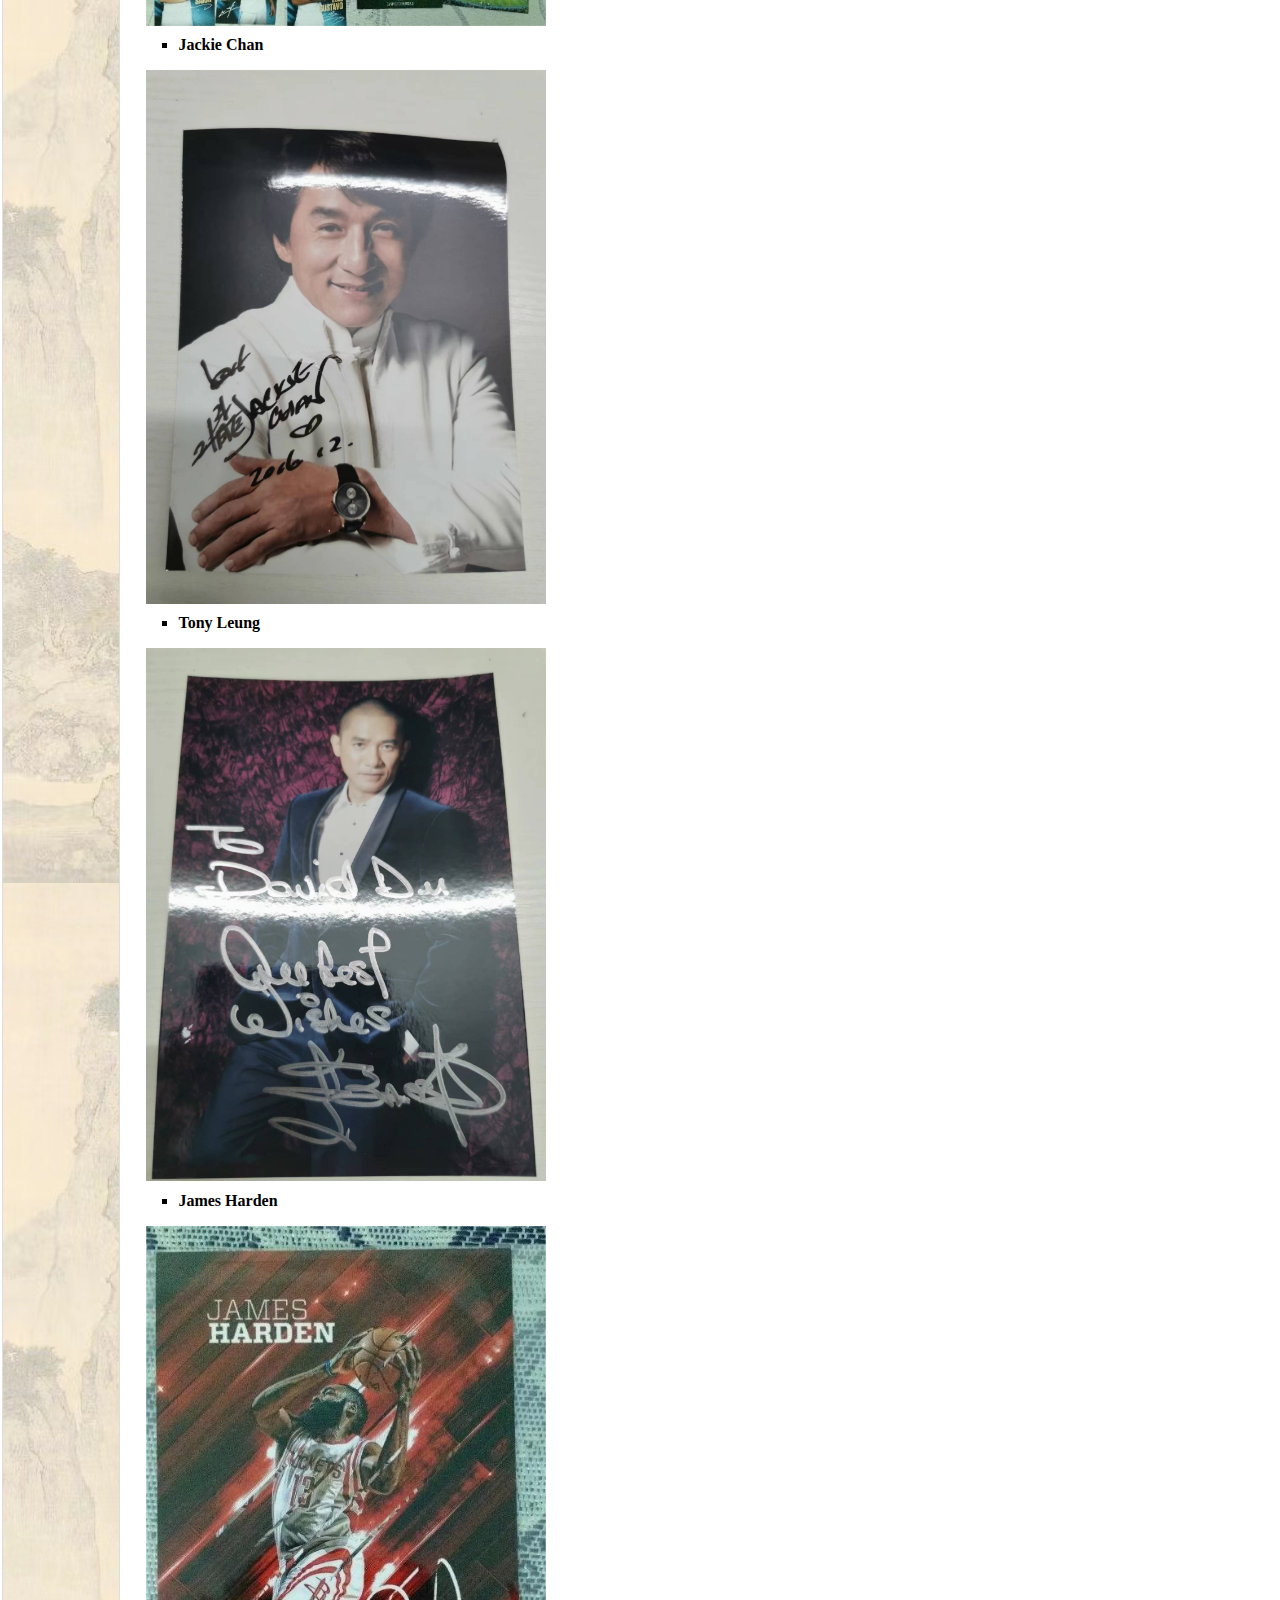
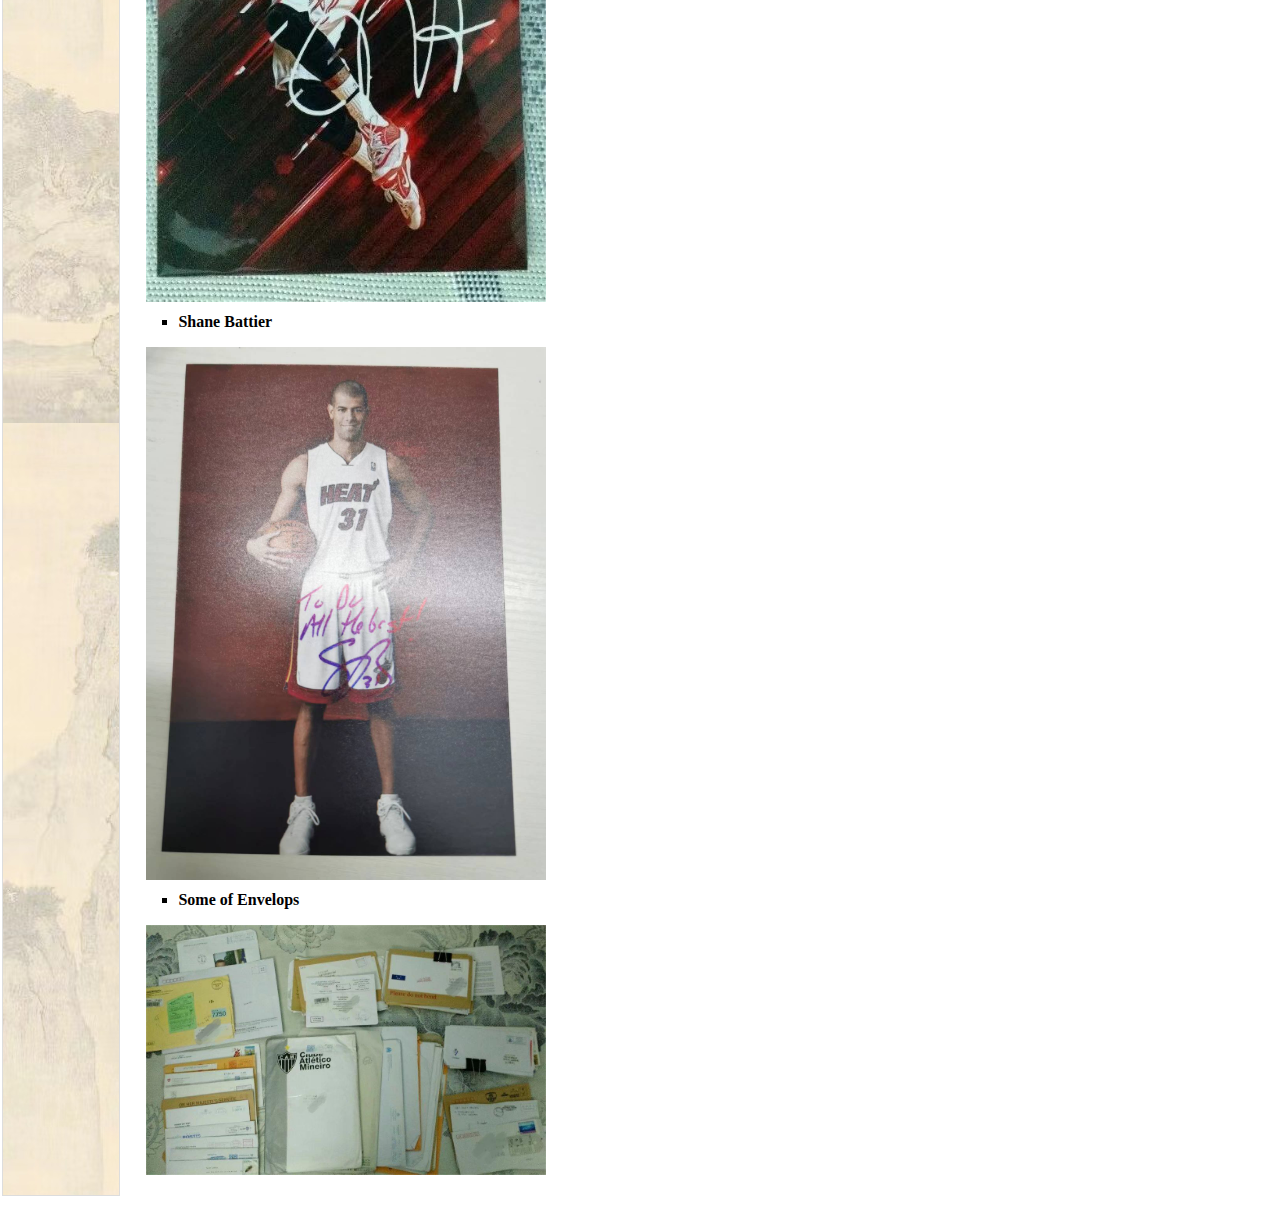
==== commit c056d7cf: "Update misc.html" ====
--- a/misc.html
+++ b/misc.html
@@ -48,8 +48,7 @@
 <table class="imgtable"><tr><td>
 <img src="image/Sigun4.jpg" alt="alt text" width="400 px" height="IMGLINKTARGET" />&nbsp;</td>
 <td align="left"></td></tr></table>
-</li>
-</ul>
+<ul>
 <li><p><b>Haba Snow Mountain</b></p>
 </li>
 </ul>
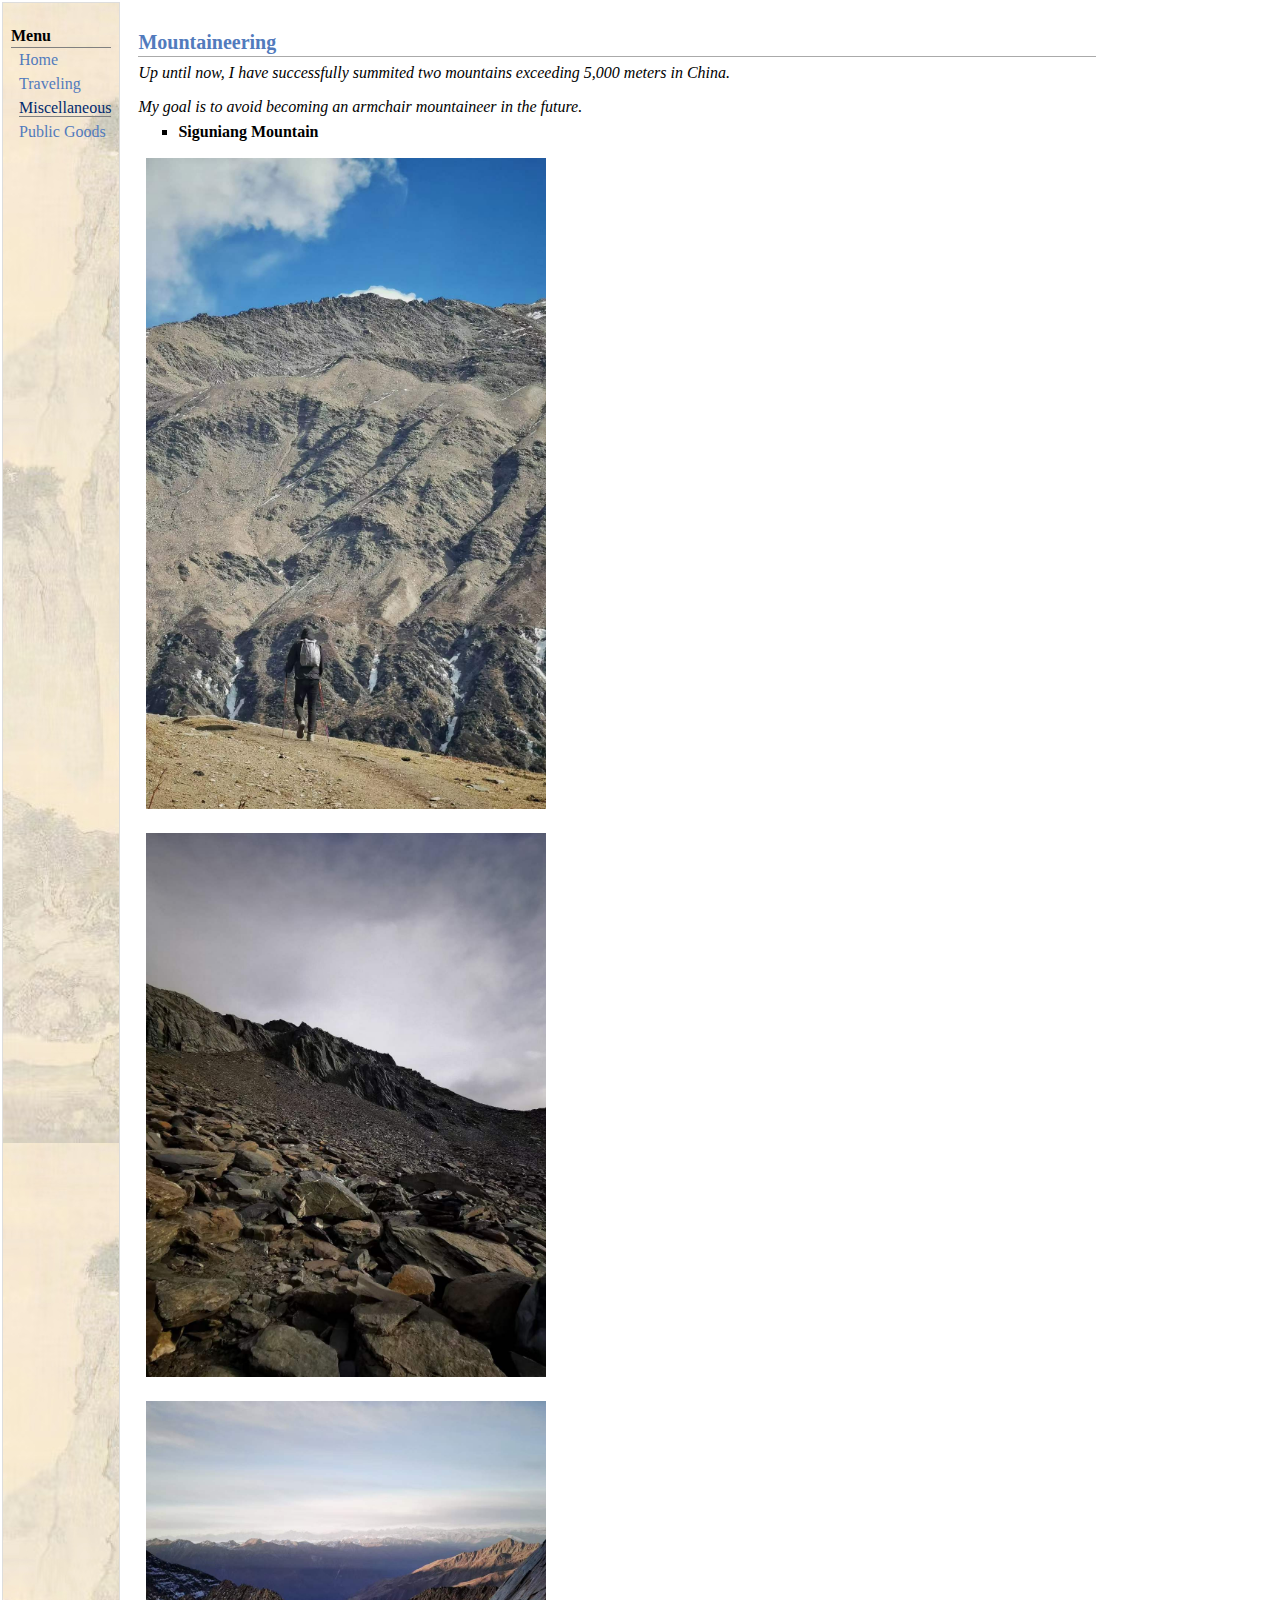
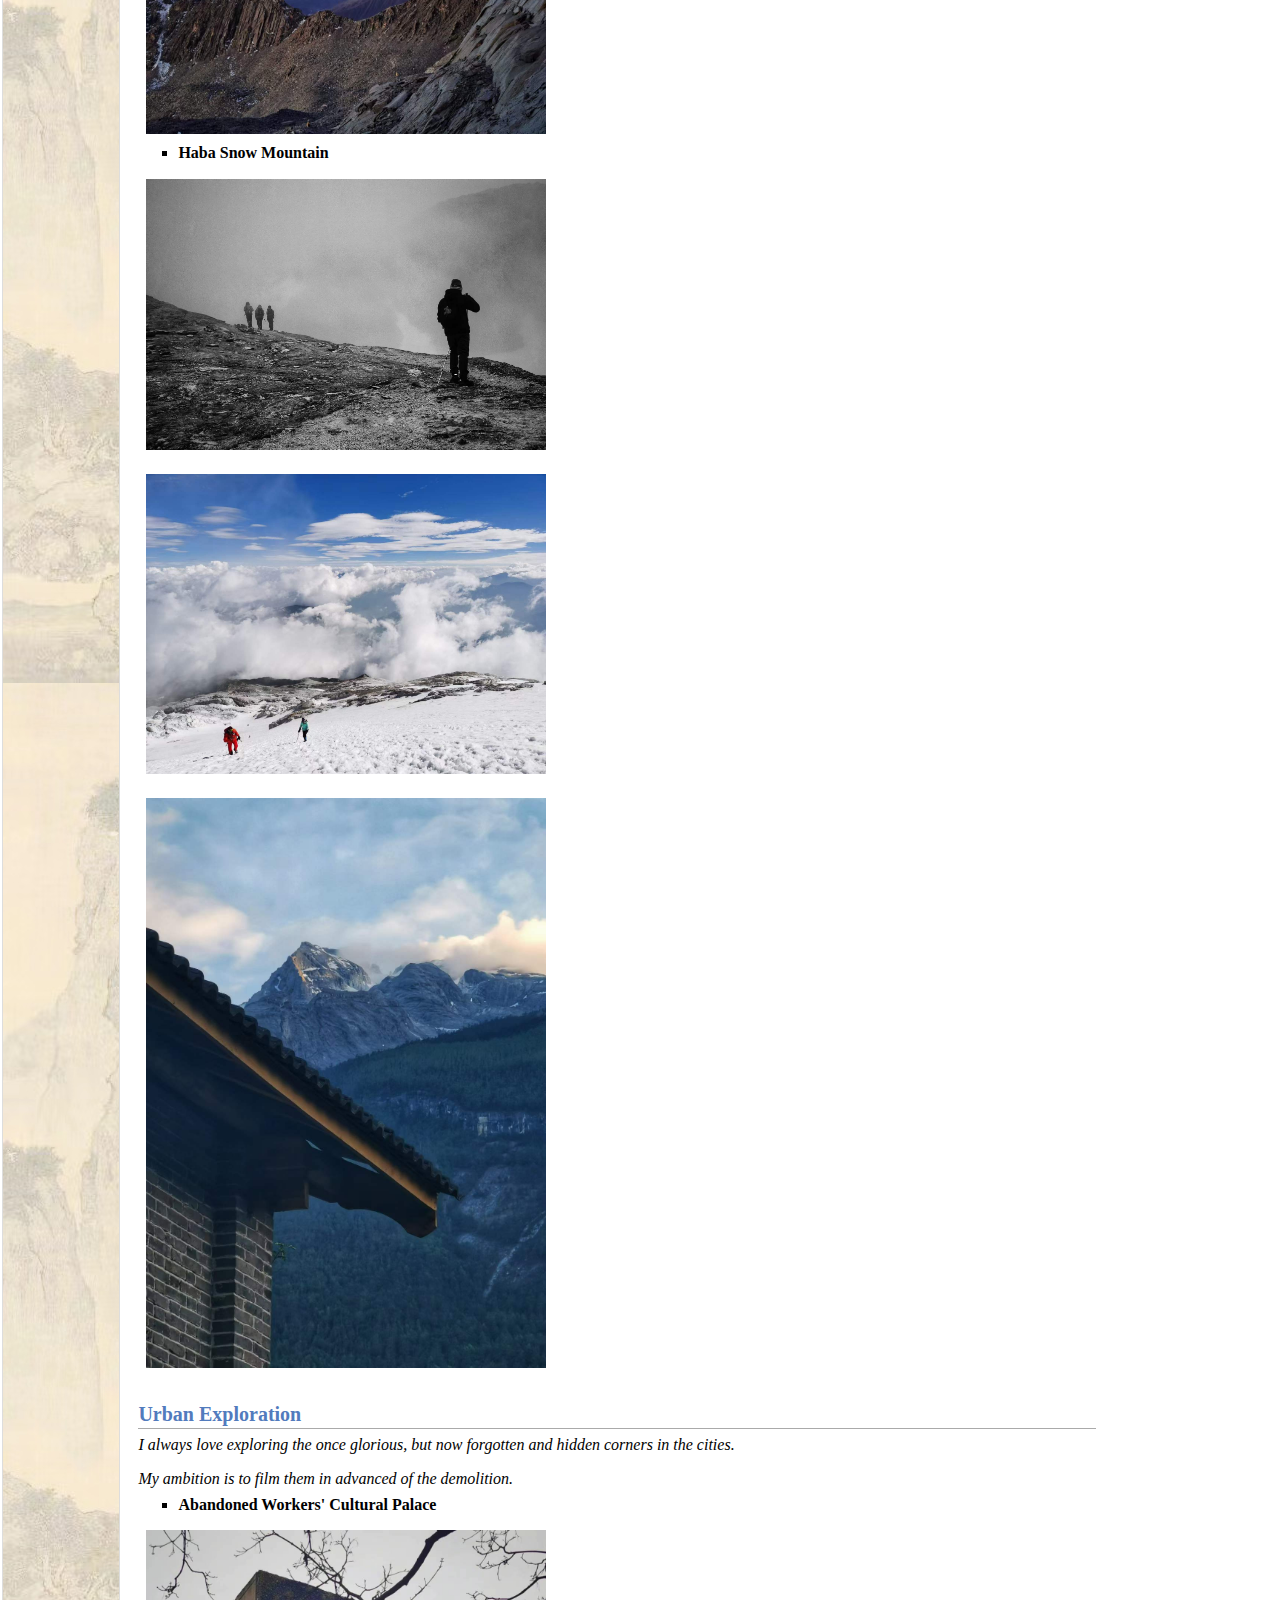
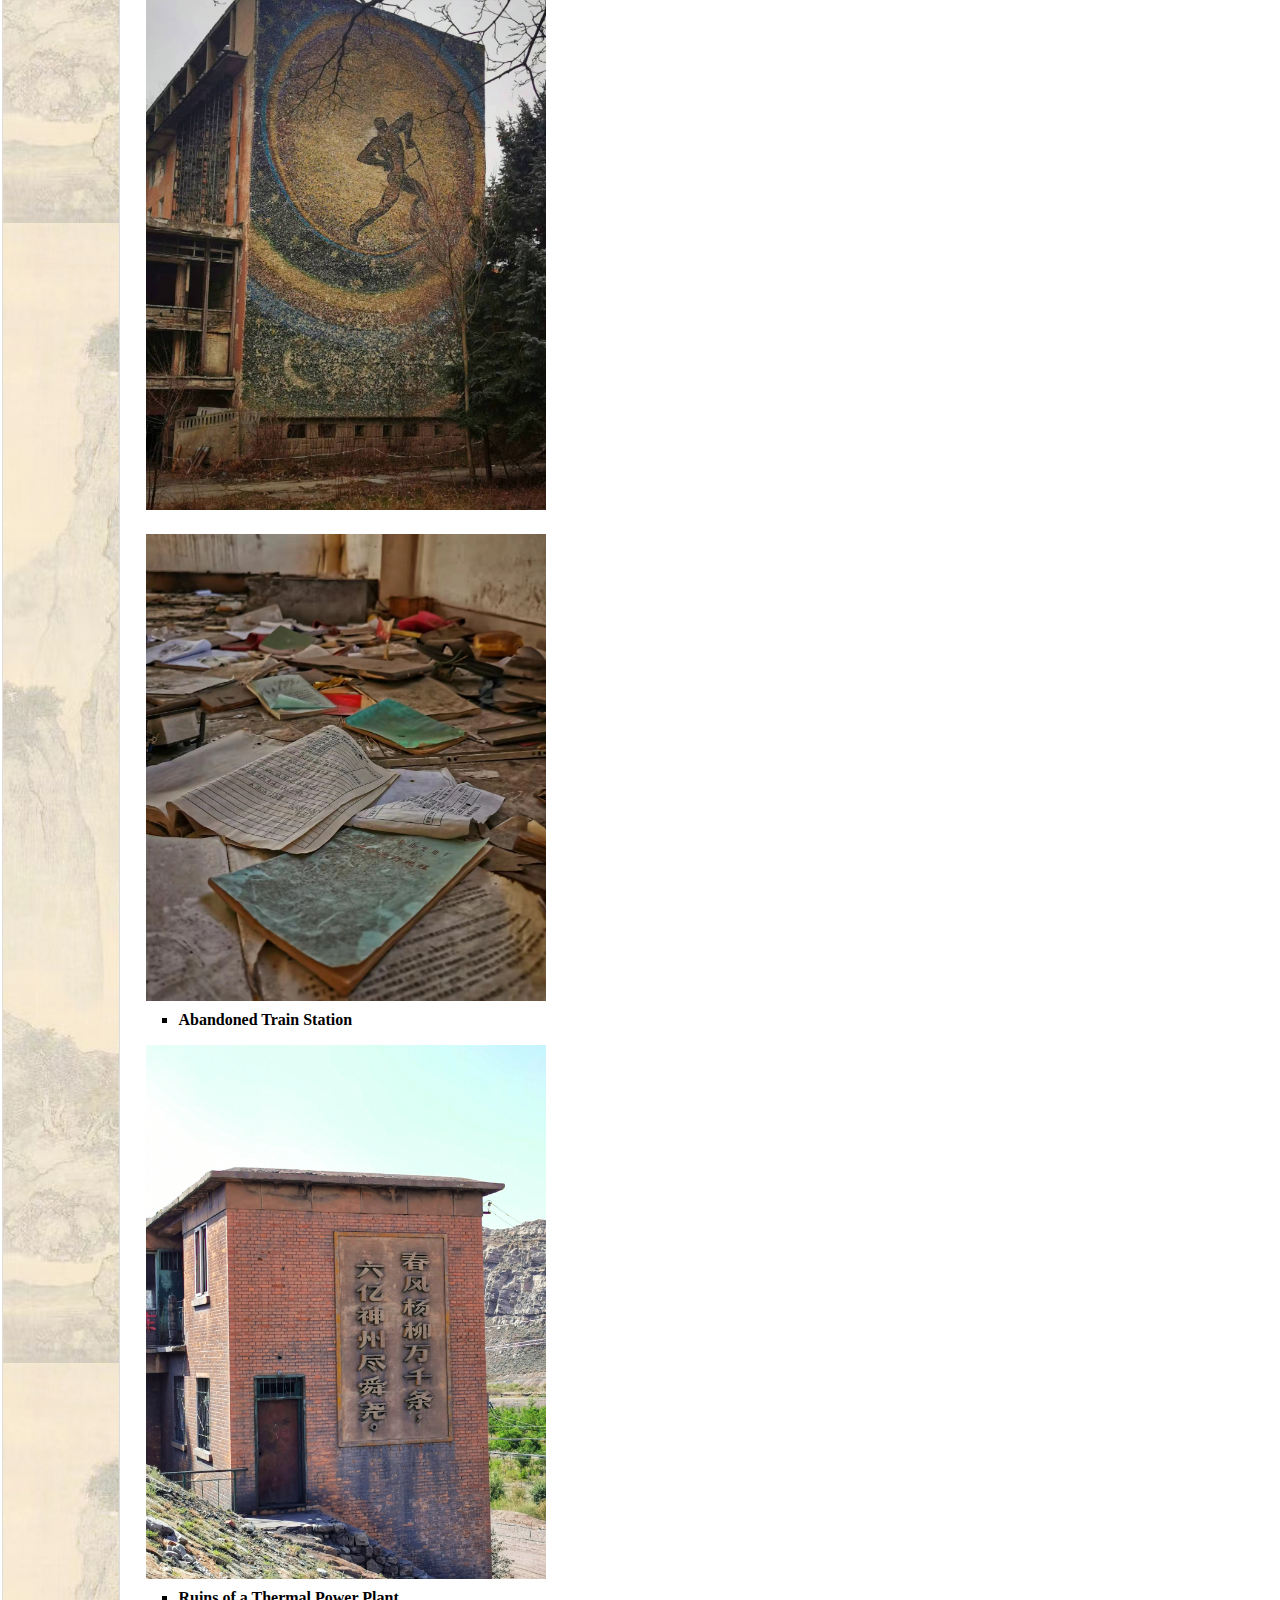
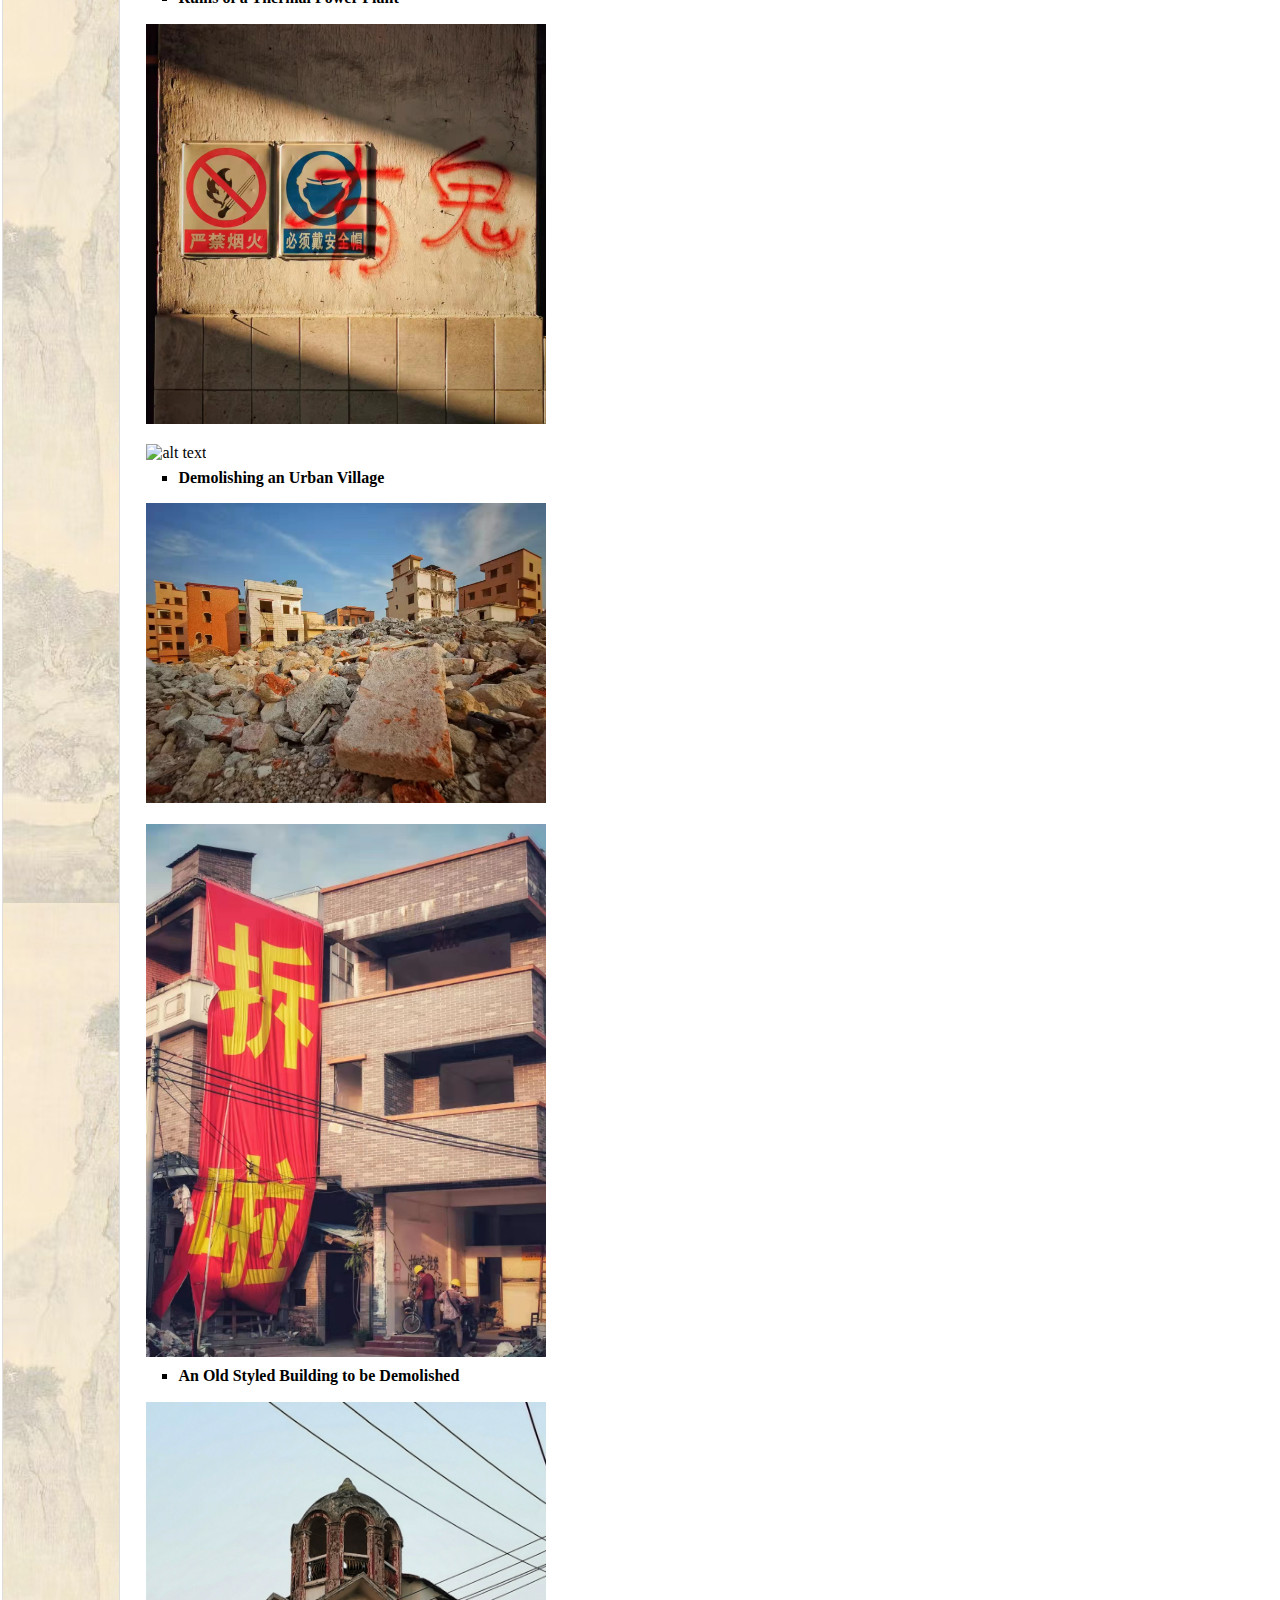
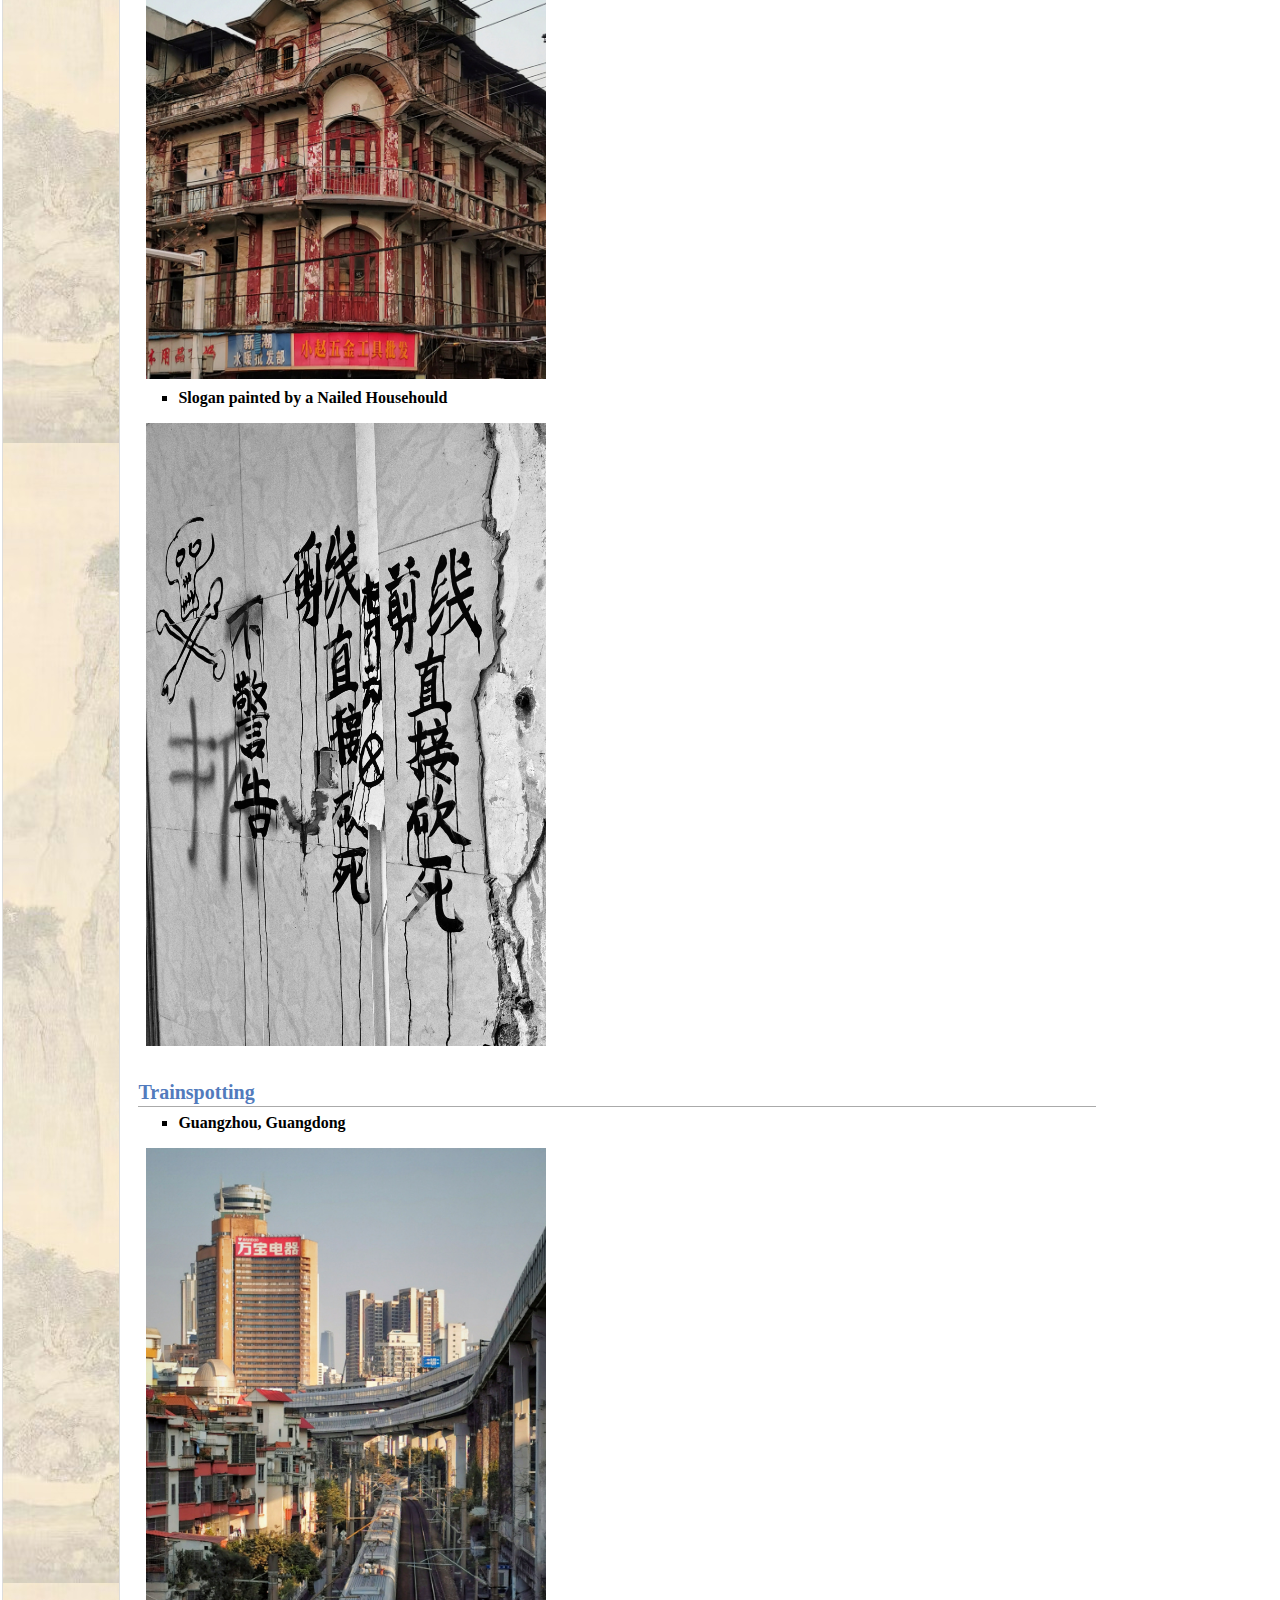
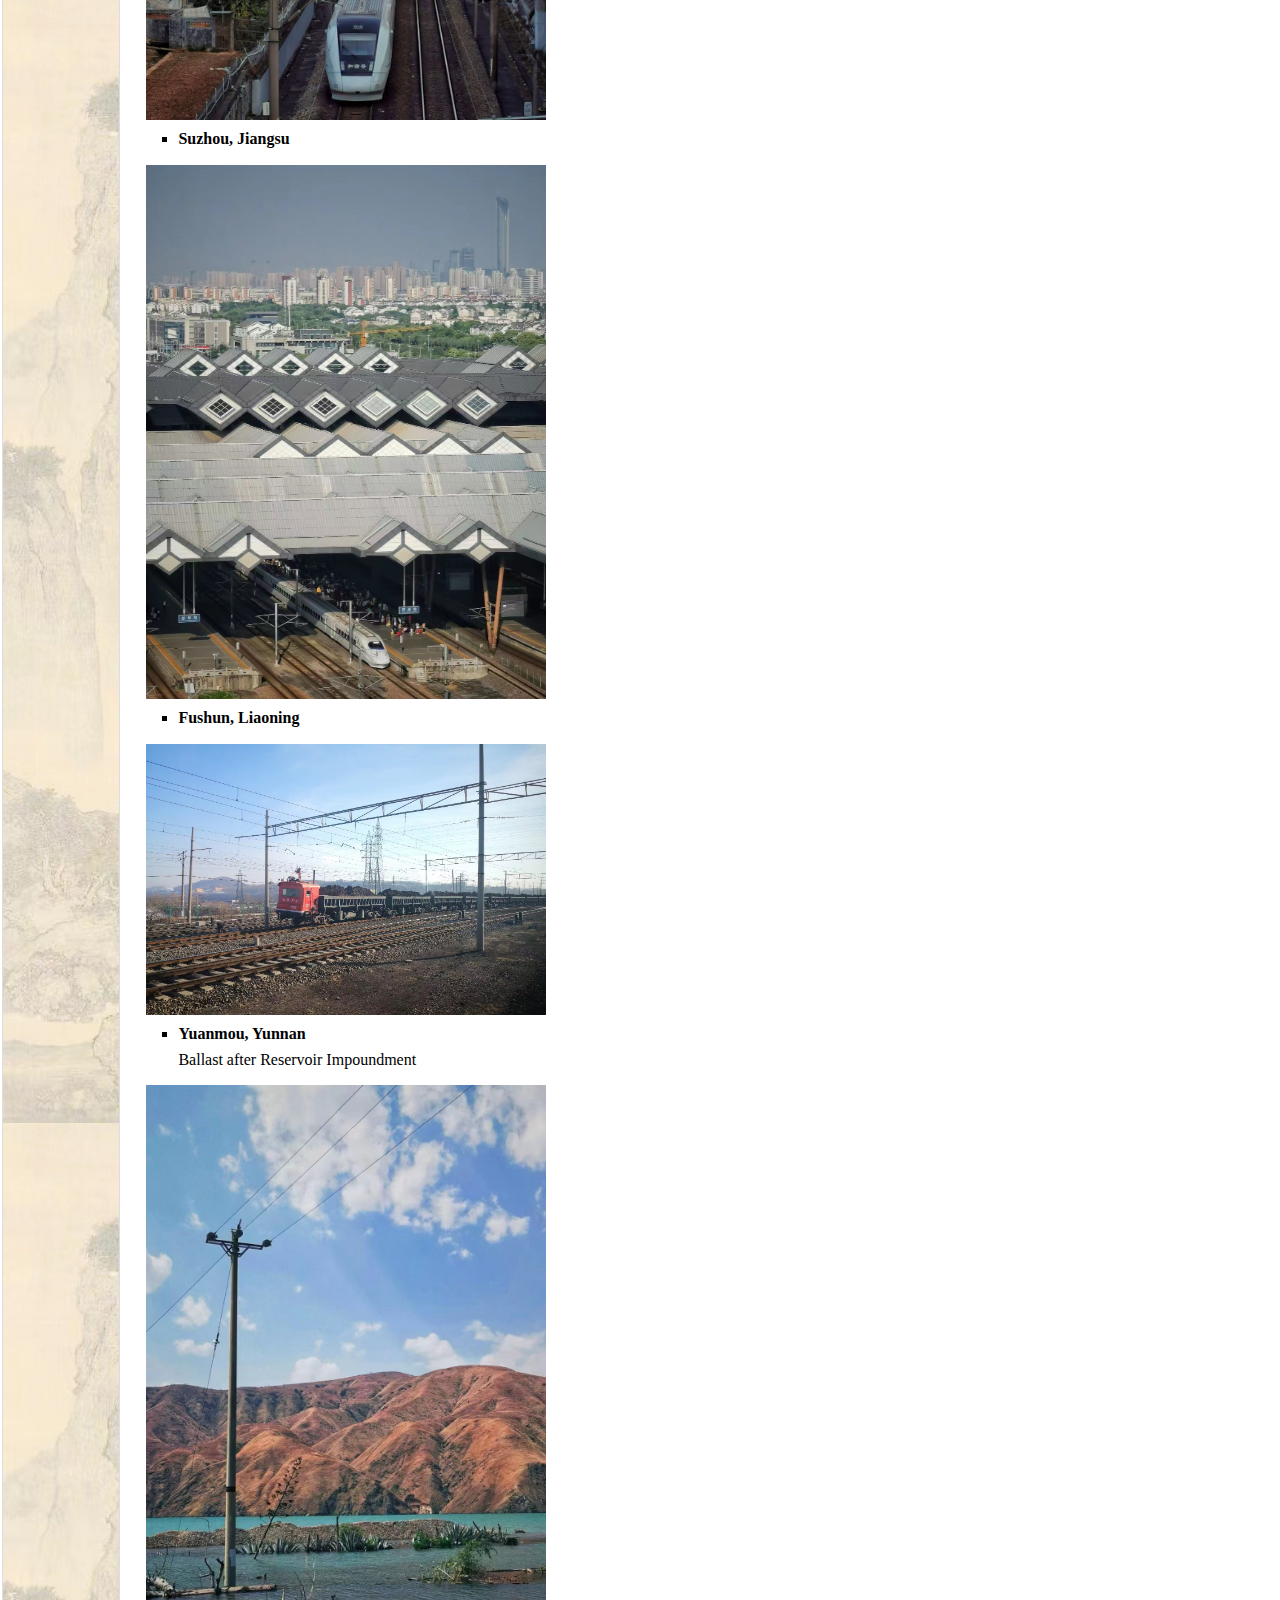
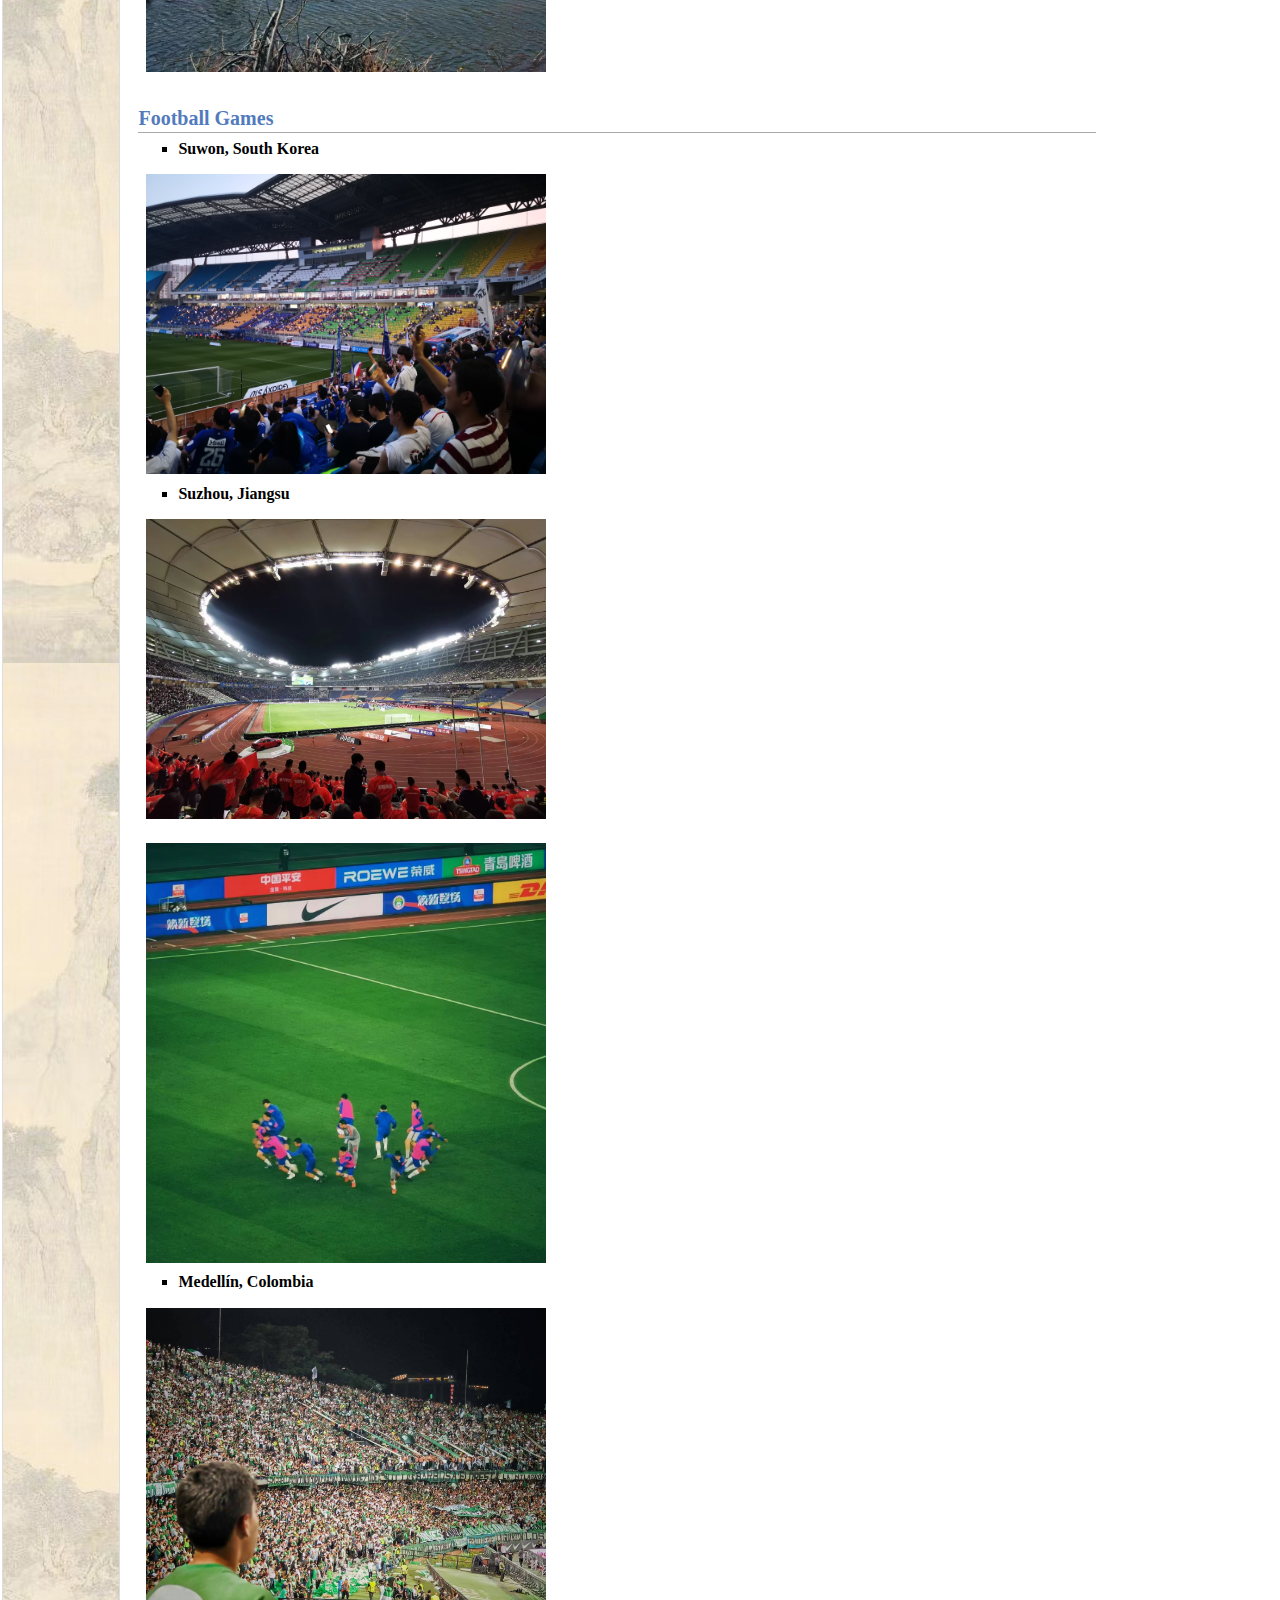
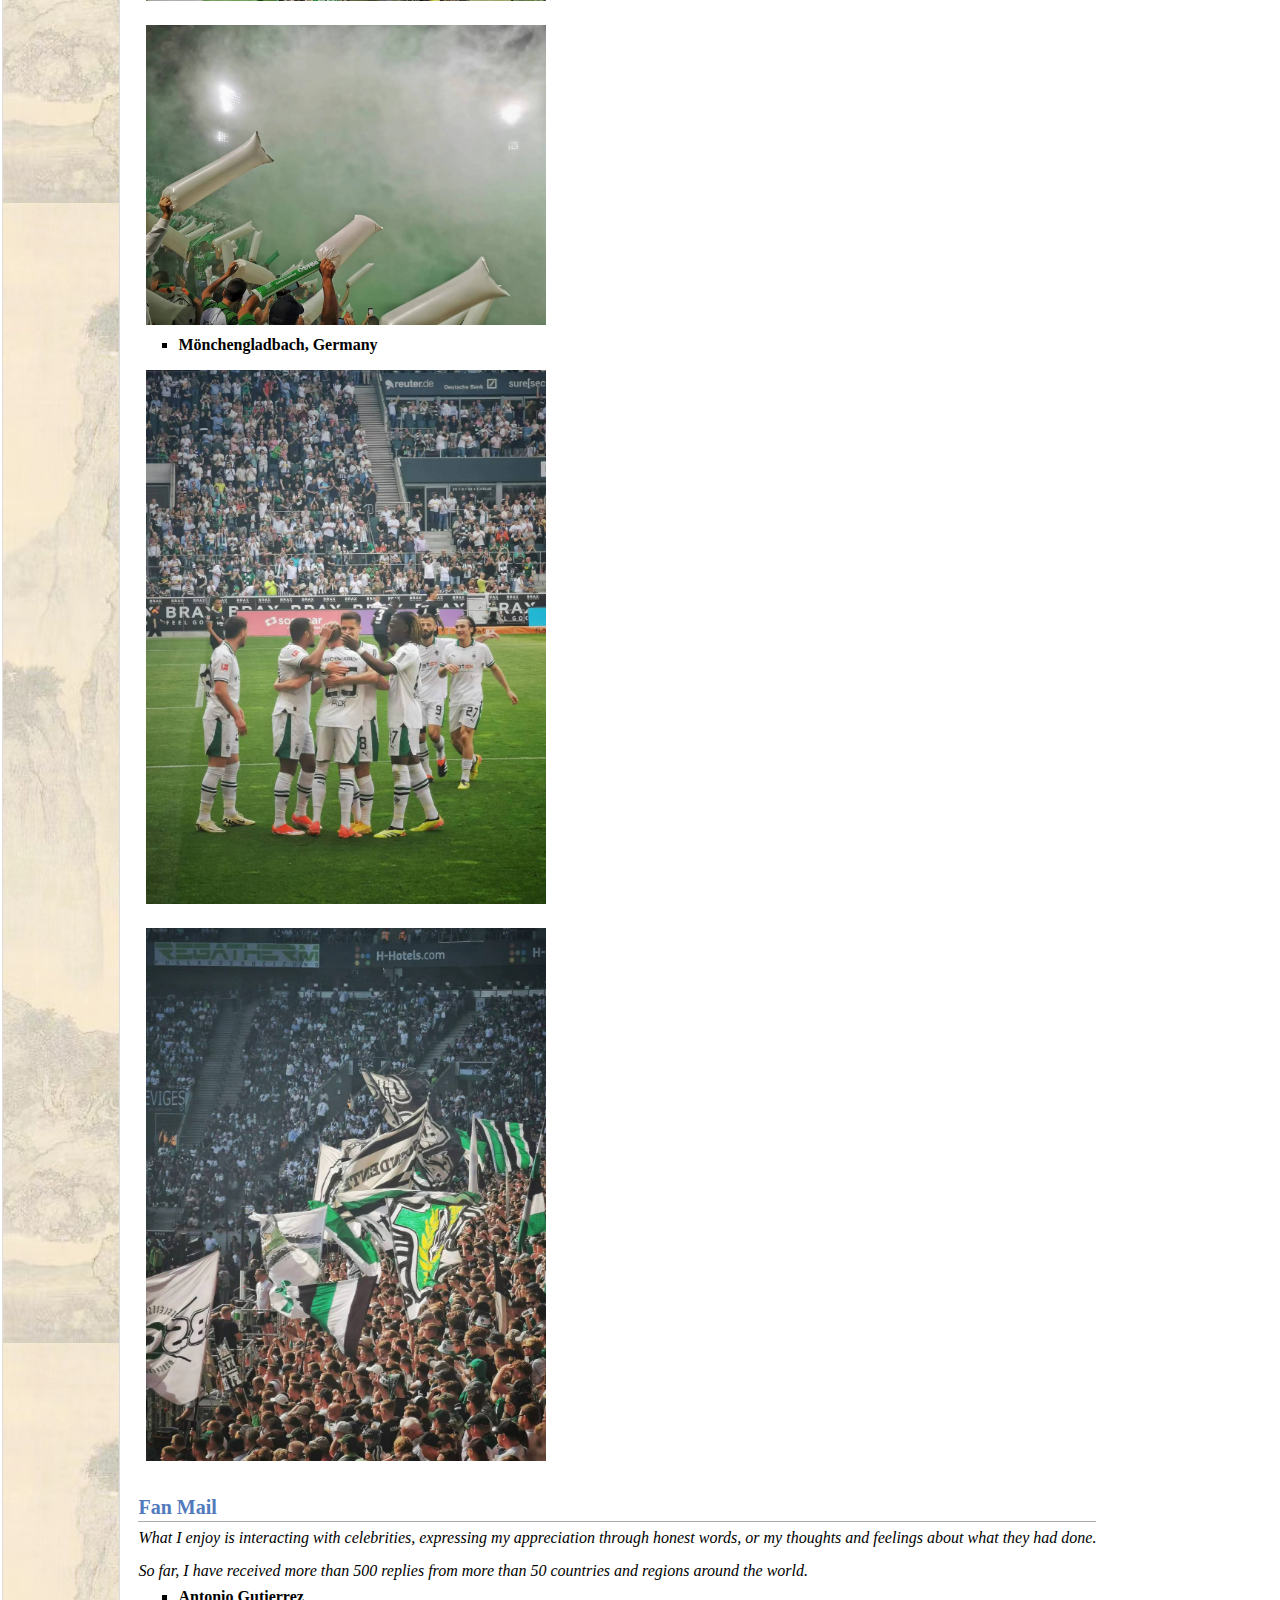
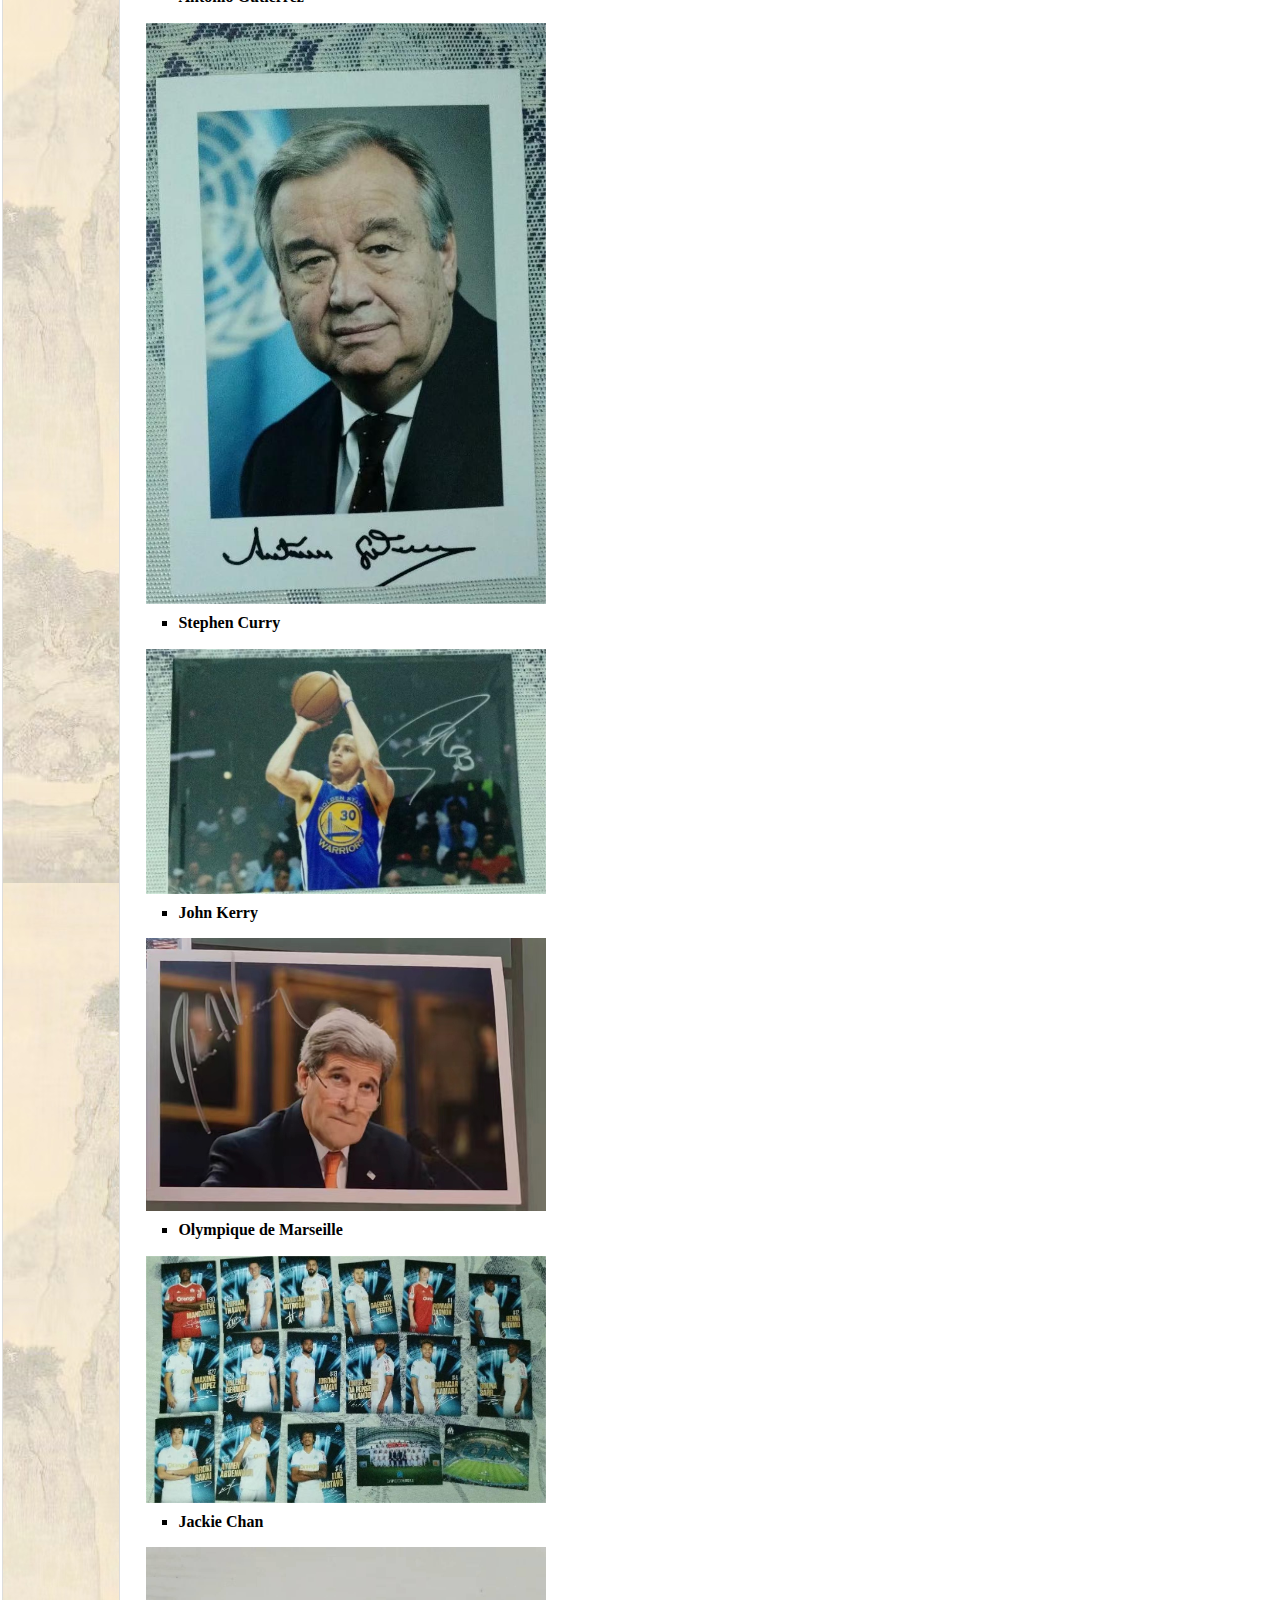
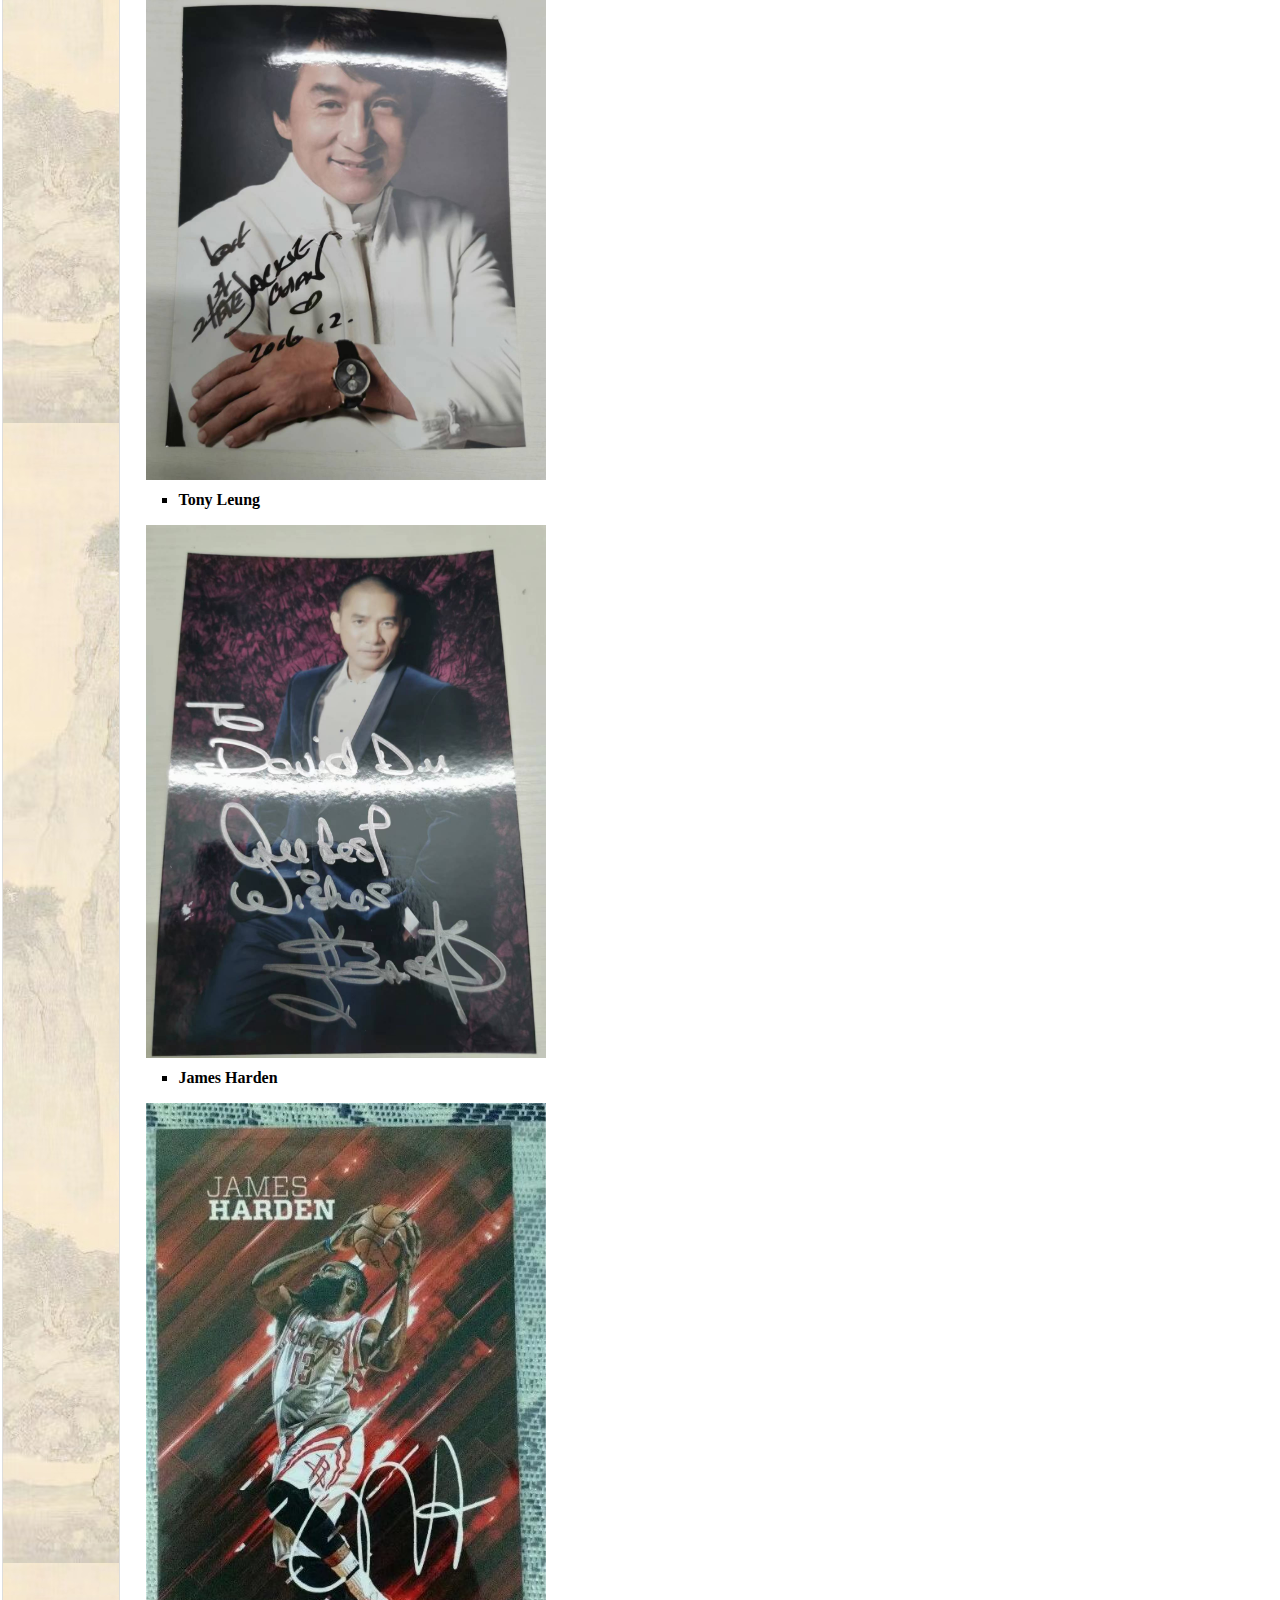
==== commit e423703b: "Update misc.html" ====
--- a/misc.html
+++ b/misc.html
@@ -171,12 +171,29 @@
 <td align="left"></td></tr></table>
 </ul>
 <table class="imgtable"><tr><td>
-<img src="image/Sheh1.jpg" alt="alt text" width="400 px" height="IMGLINKTARGET" />&nbsp;</td>
-<td align="left"></td></tr></table>
-<ul>
-</ul>
-<table class="imgtable"><tr><td>
 <img src="image/Sheh.jpg" alt="alt text" width="400 px" height="IMGLINKTARGET" />&nbsp;</td>
+<td align="left"></td></tr></table>
+<ul>
+<li><p><b>Medellín, Colombia</b></p>
+</li>
+</ul>
+<table class="imgtable"><tr><td>
+<img src="image/Medellin1.jpg" alt="alt text" width="400 px" height="IMGLINKTARGET" />&nbsp;</td>
+<td align="left"></td></tr></table>
+</ul>
+<table class="imgtable"><tr><td>
+<img src="image/Medellin2.jpg" alt="alt text" width="400 px" height="IMGLINKTARGET" />&nbsp;</td>
+<td align="left"></td></tr></table>
+<ul>
+<li><p><b>Mönchengladbach, Germany</b></p>
+</li>
+</ul>
+<table class="imgtable"><tr><td>
+<img src="image/Moncheng1.jpg" alt="alt text" width="400 px" height="IMGLINKTARGET" />&nbsp;</td>
+<td align="left"></td></tr></table>
+</ul>
+<table class="imgtable"><tr><td>
+<img src="image/Moncheng2.jpg" alt="alt text" width="400 px" height="IMGLINKTARGET" />&nbsp;</td>
 <td align="left"></td></tr></table>
 <h2>Fan Mail</h2>
 <p><i>What I enjoy is interacting with celebrities, expressing my appreciation through honest words, or my thoughts and feelings about what they had done.</i></p>
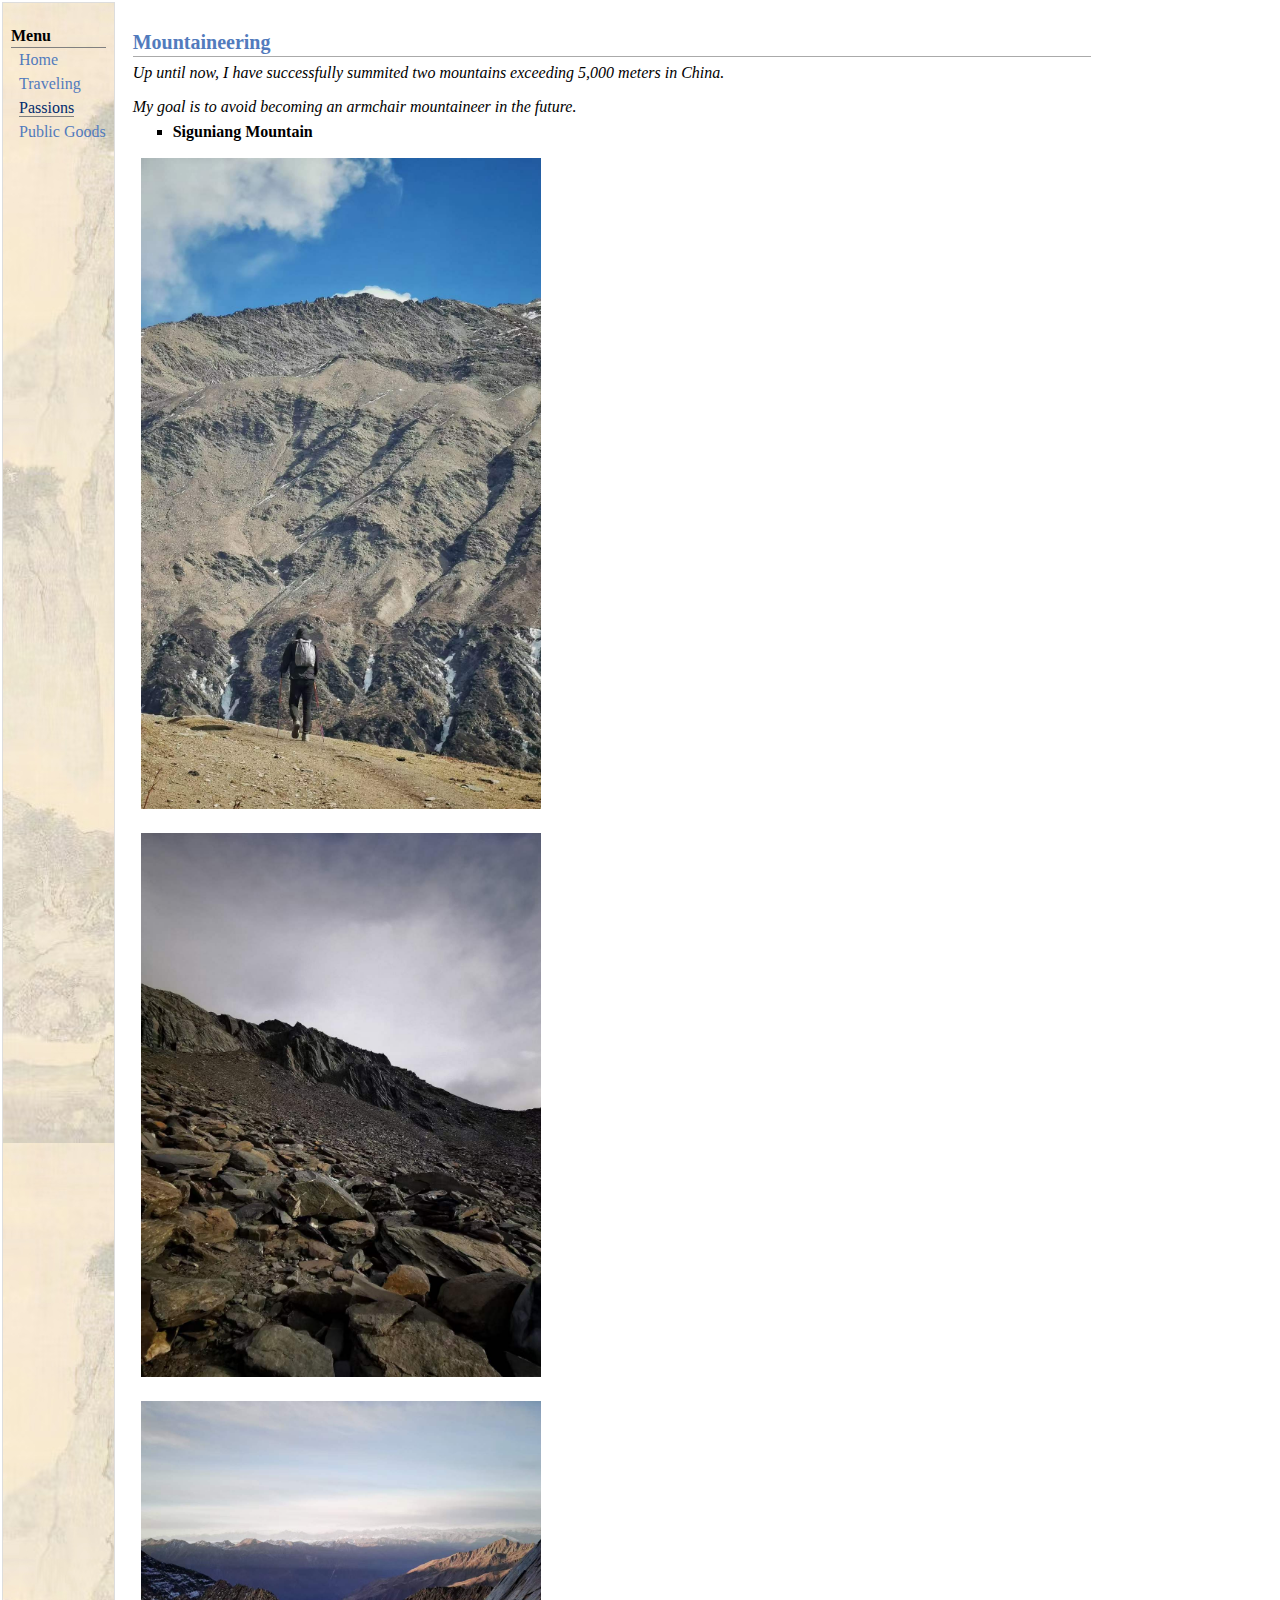
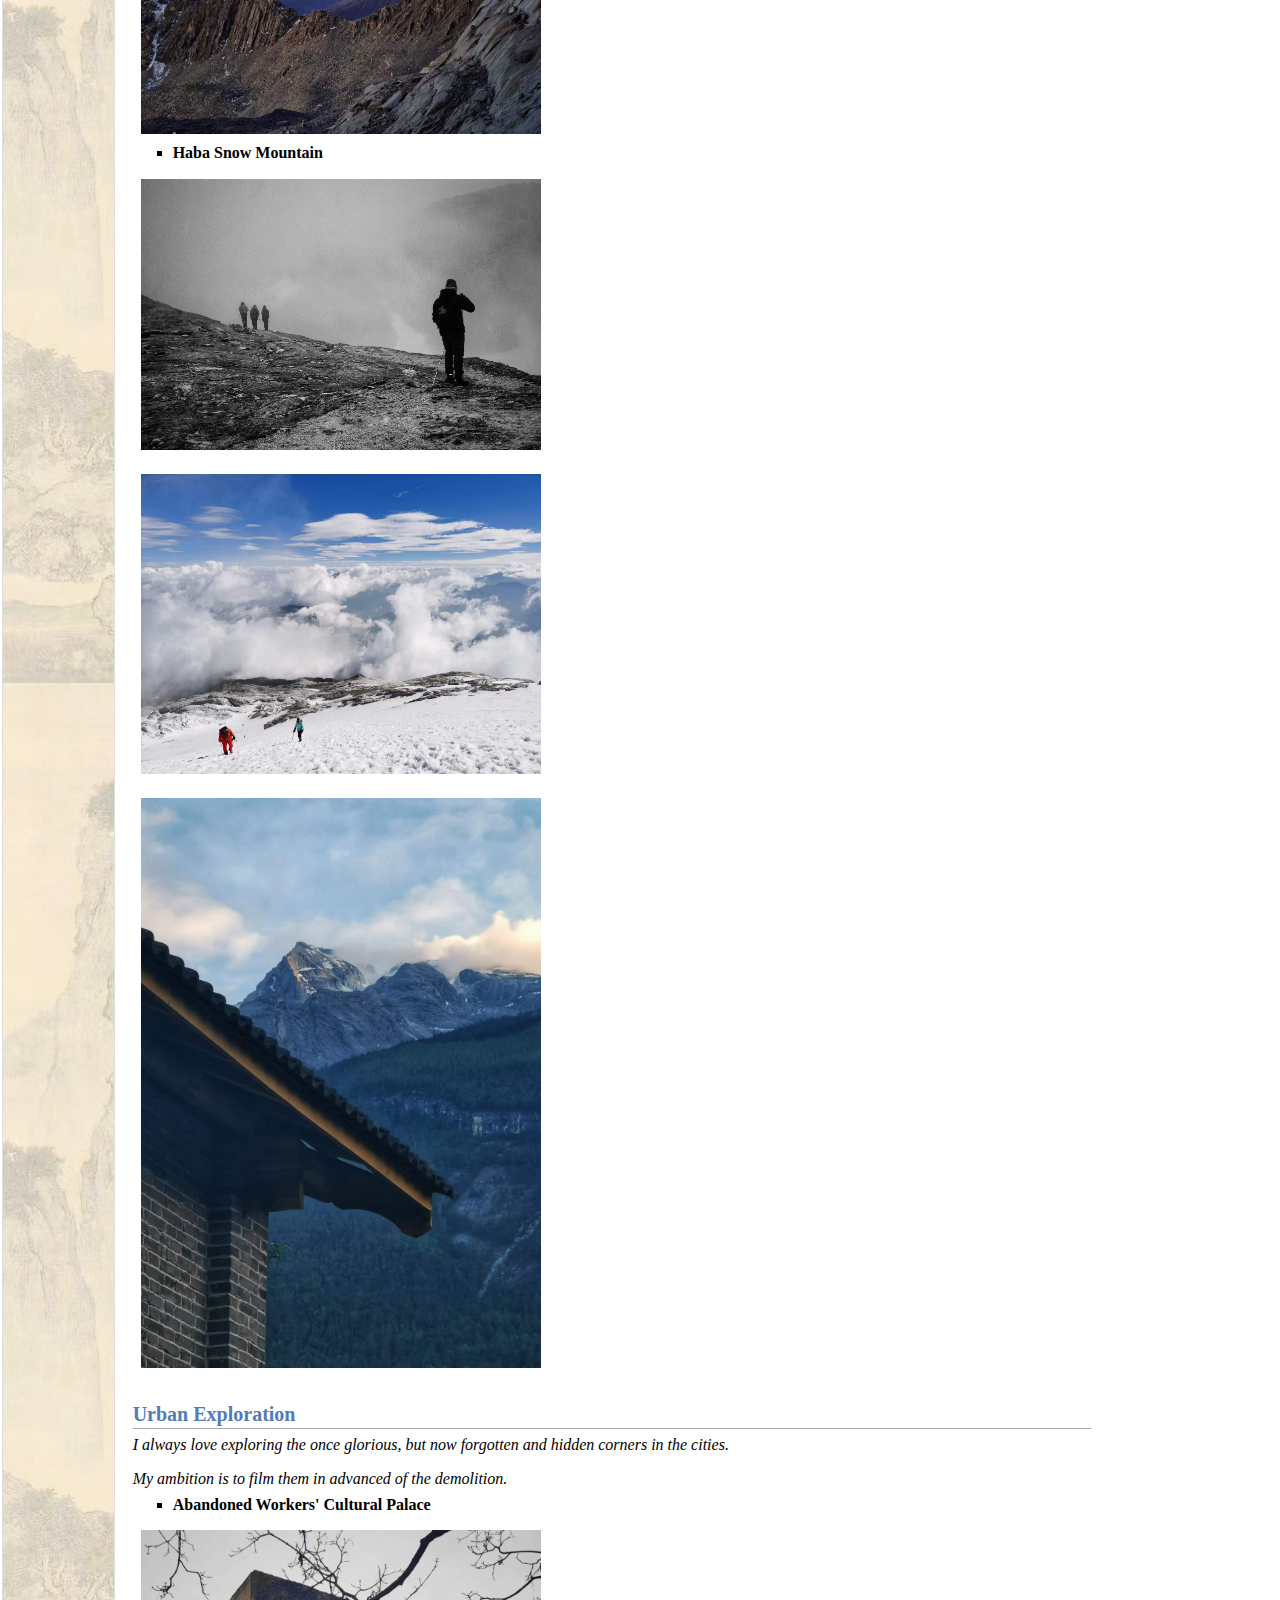
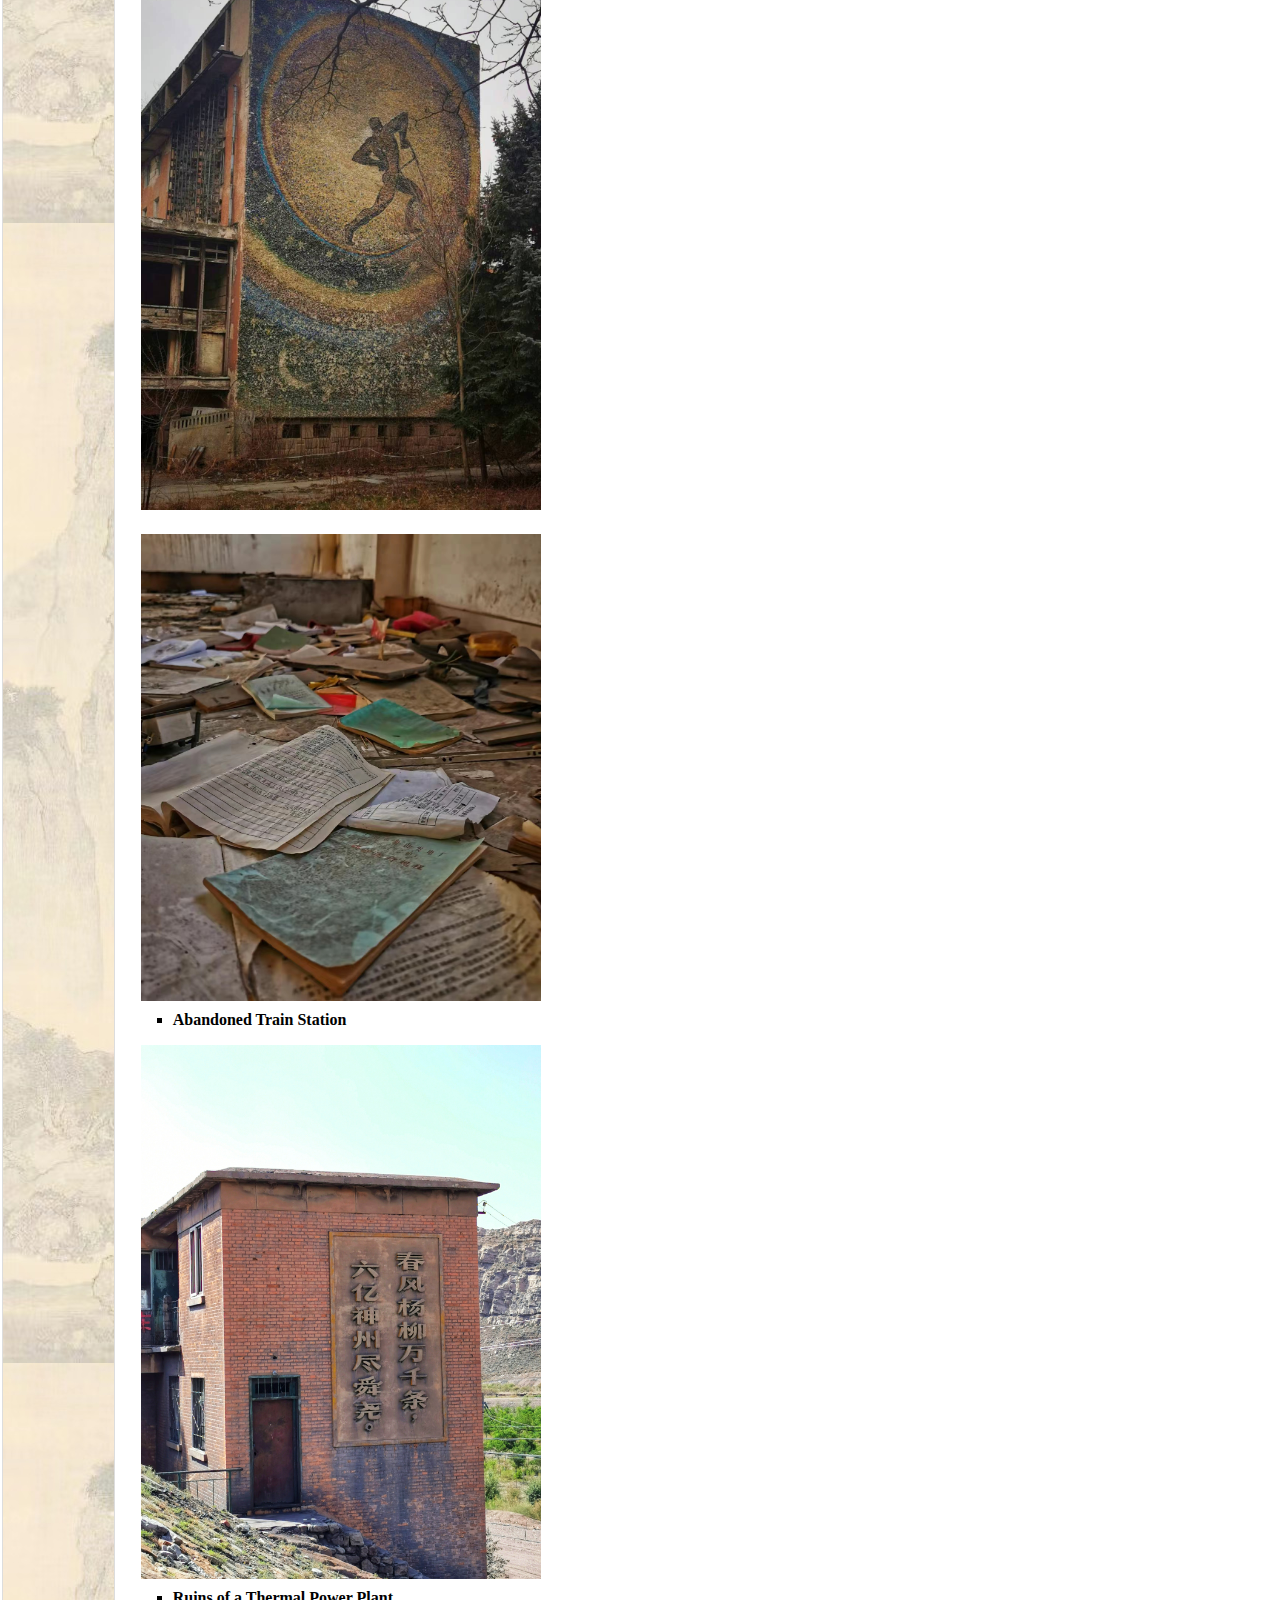
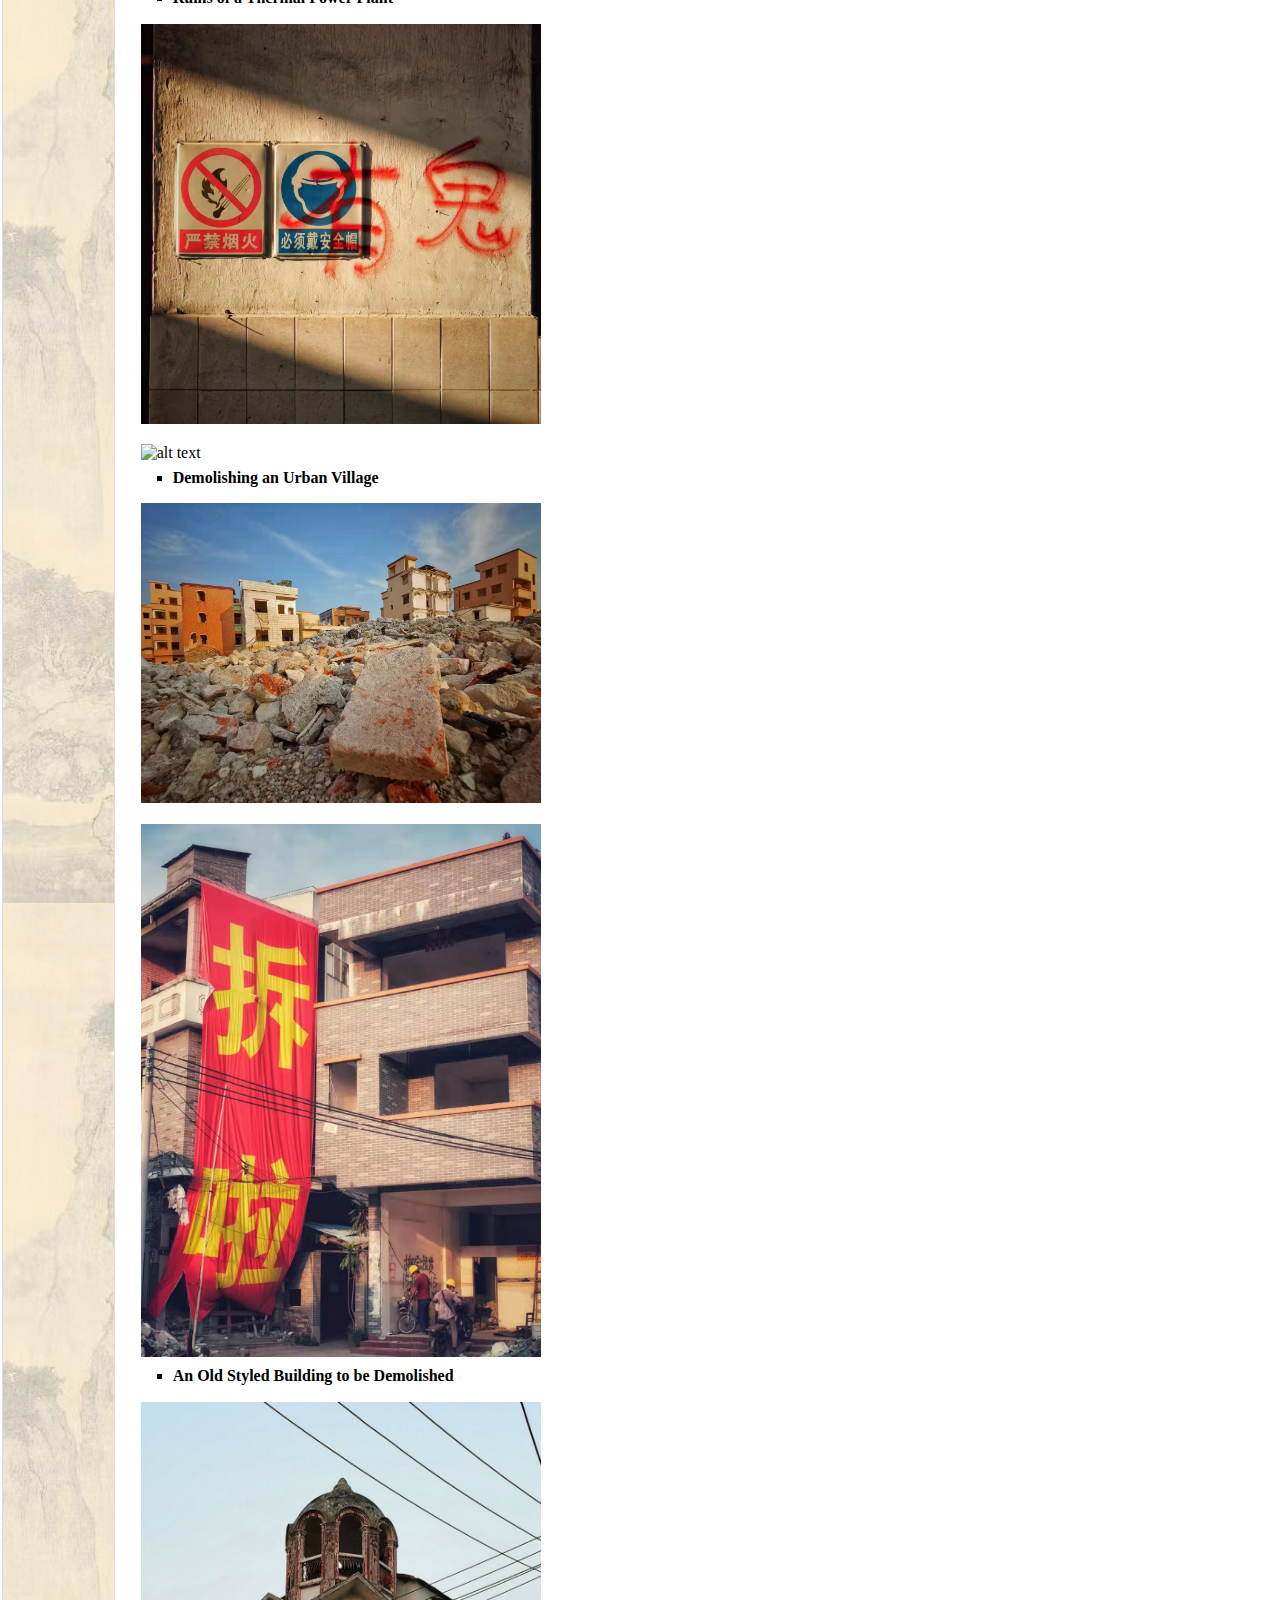
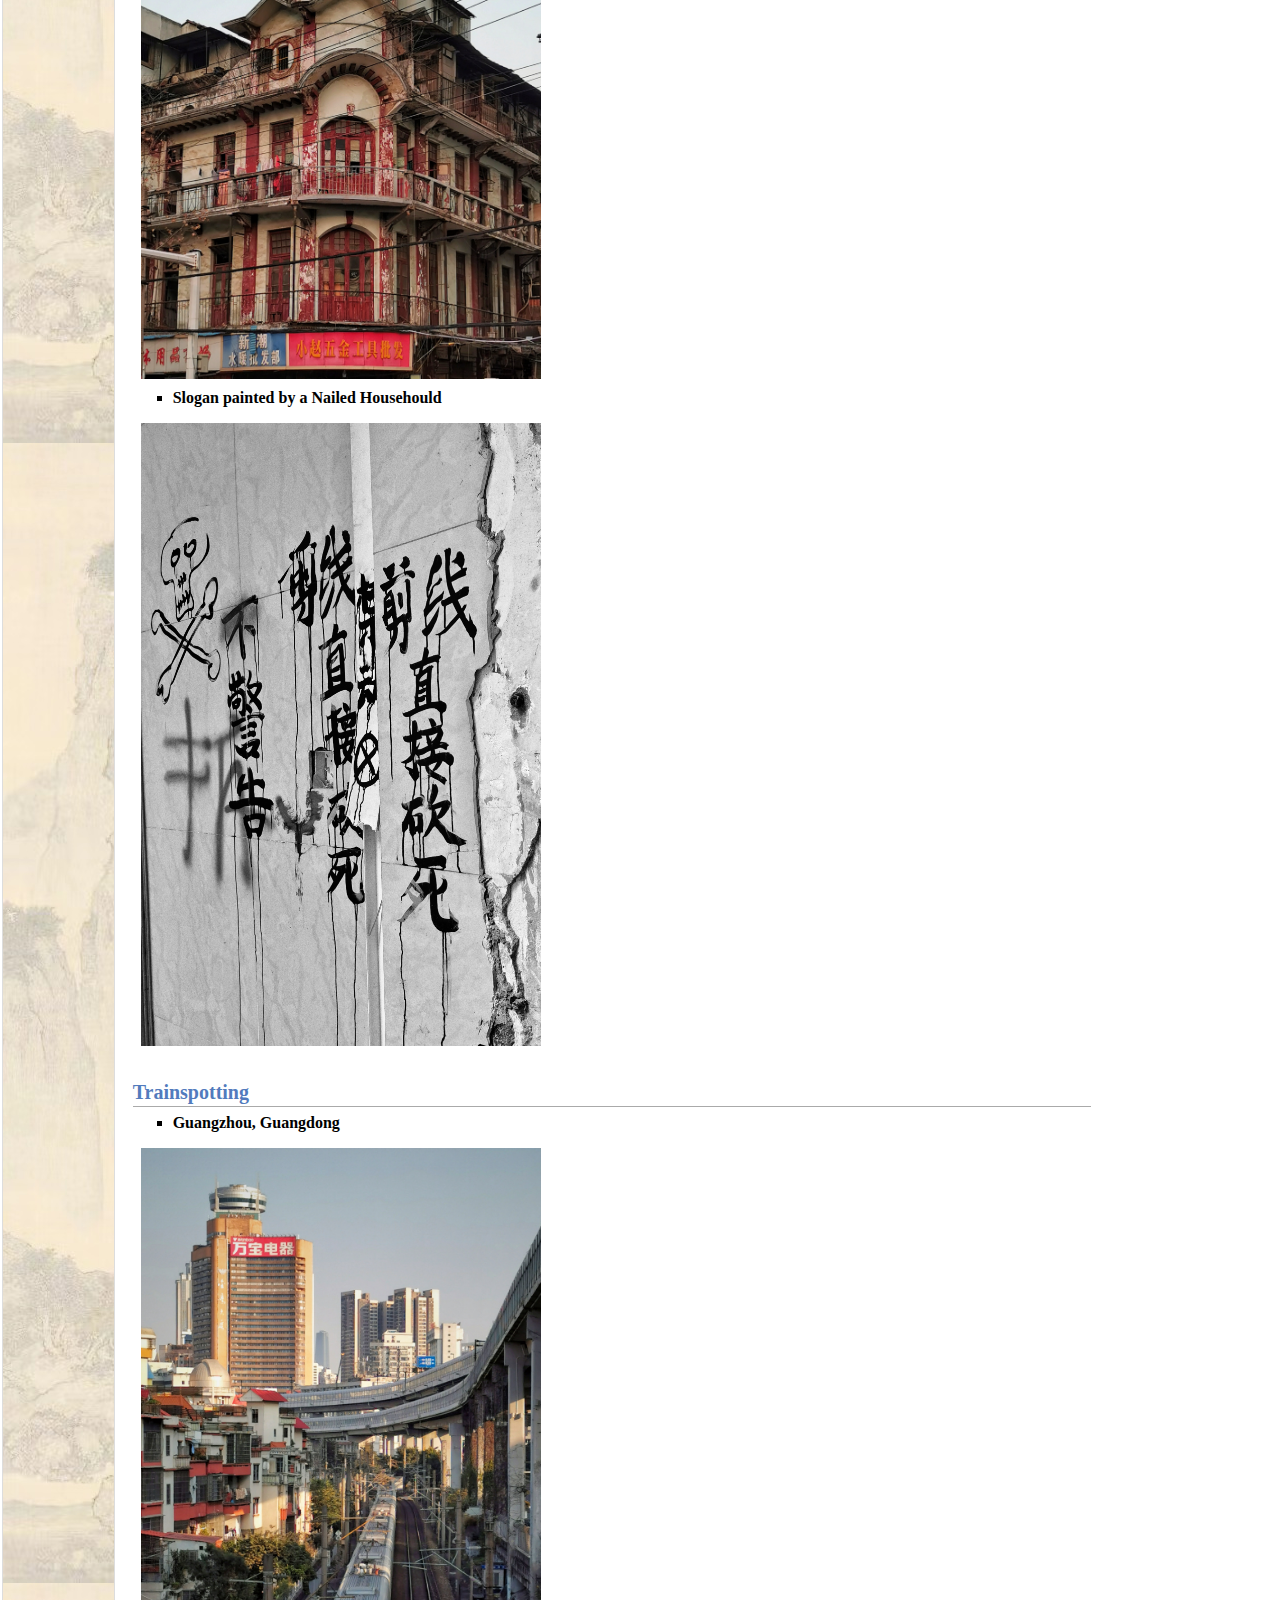
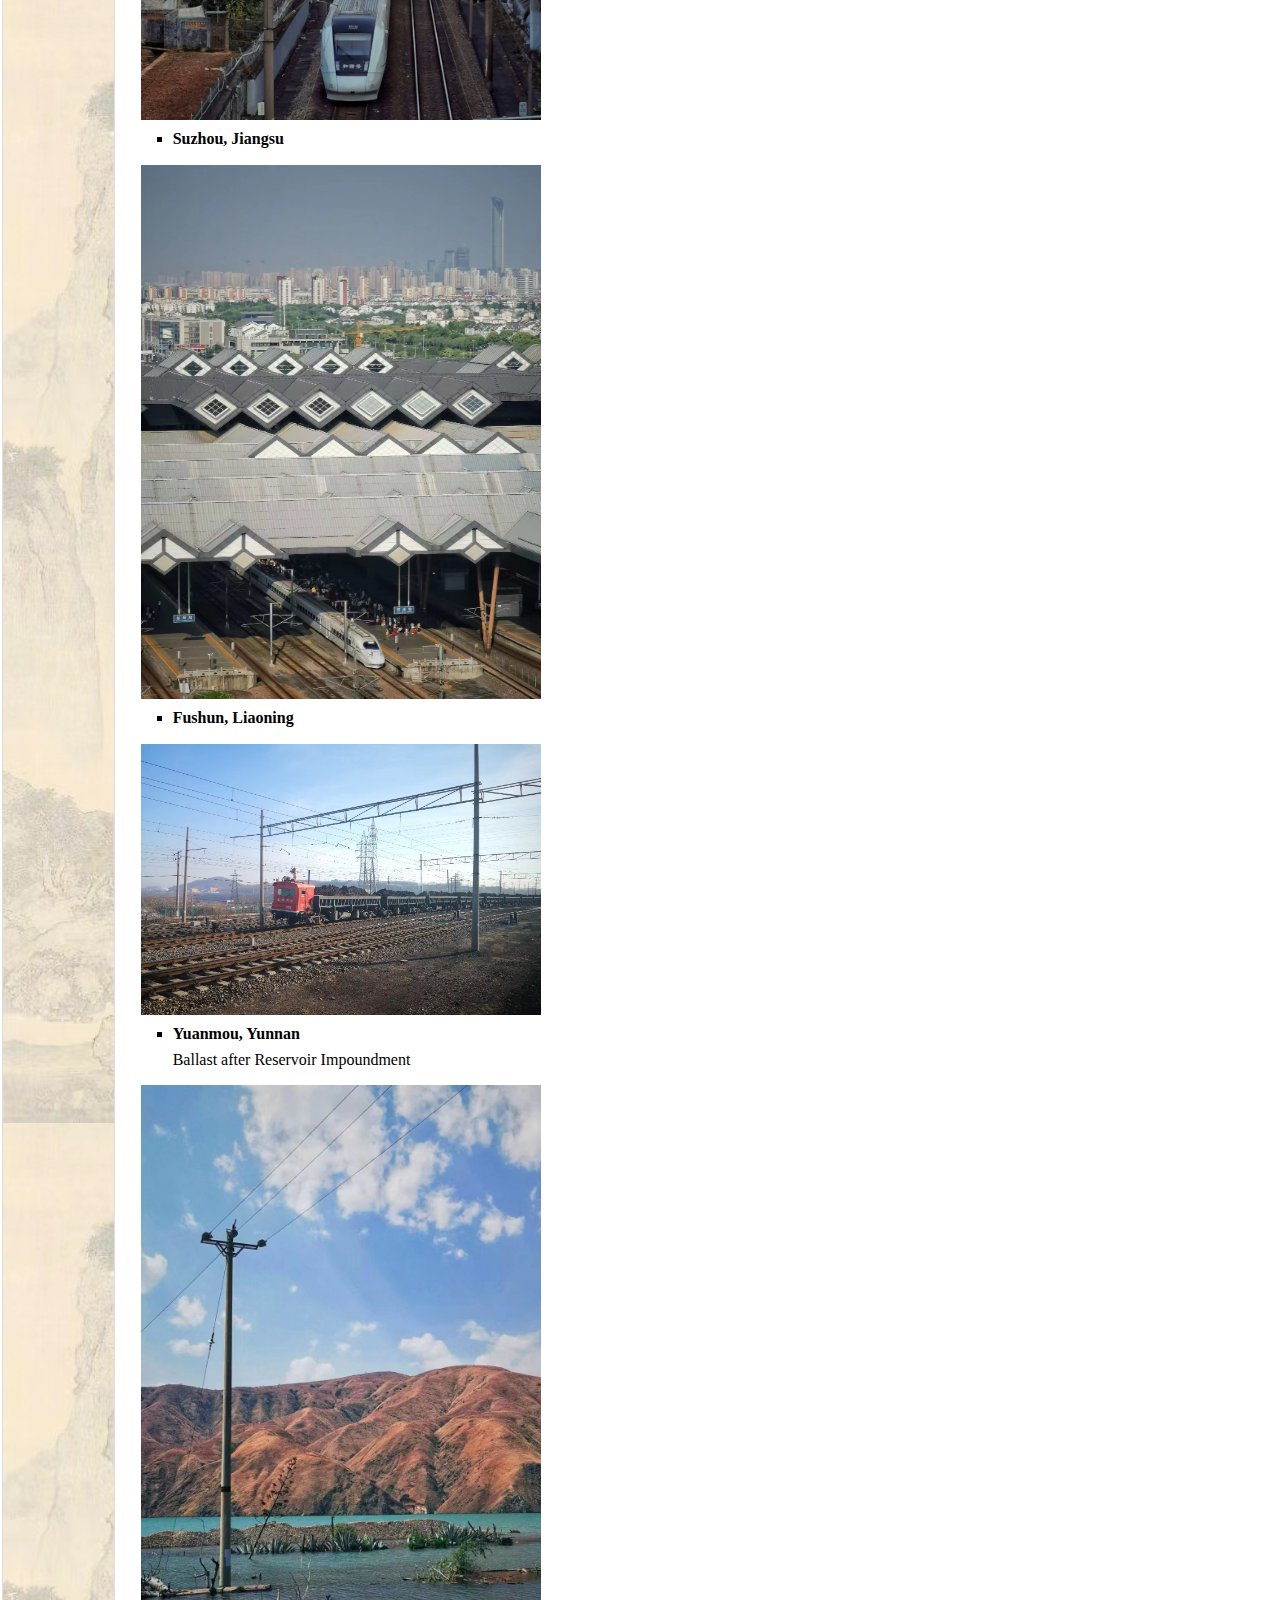
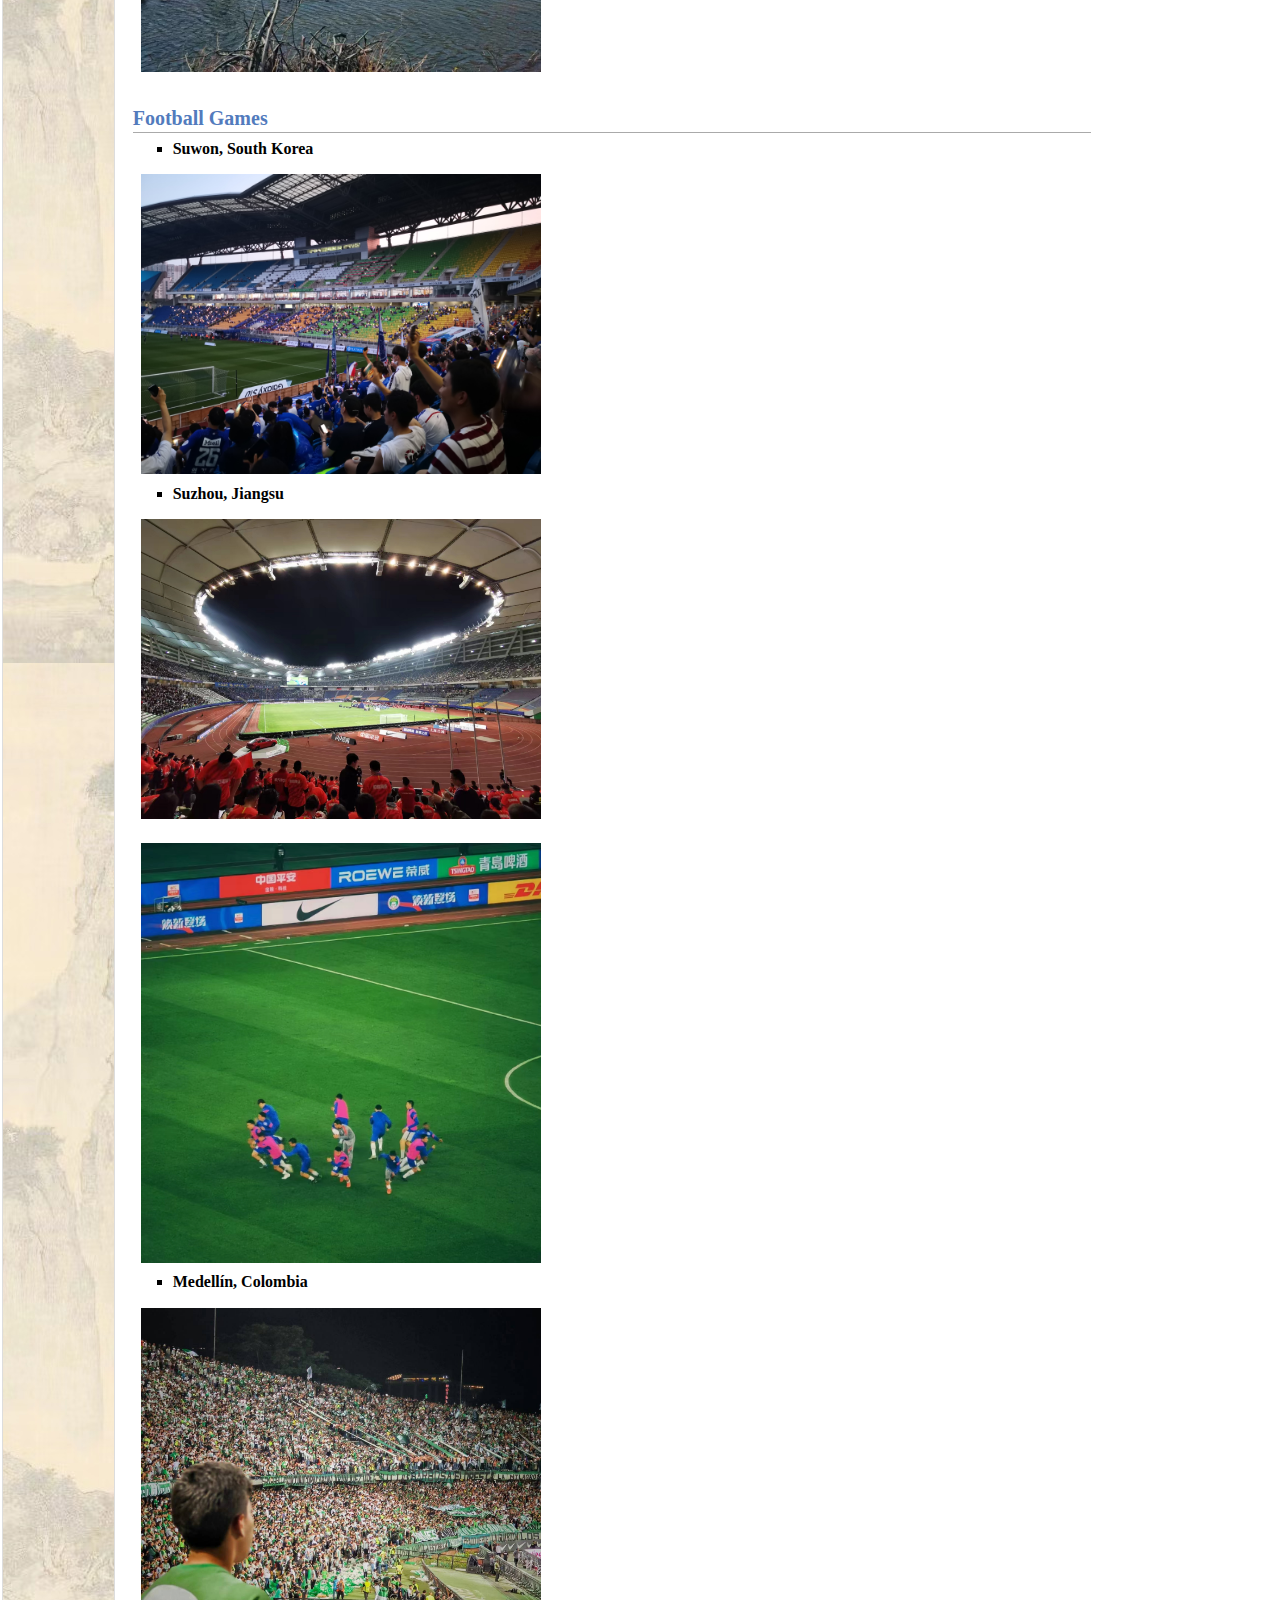
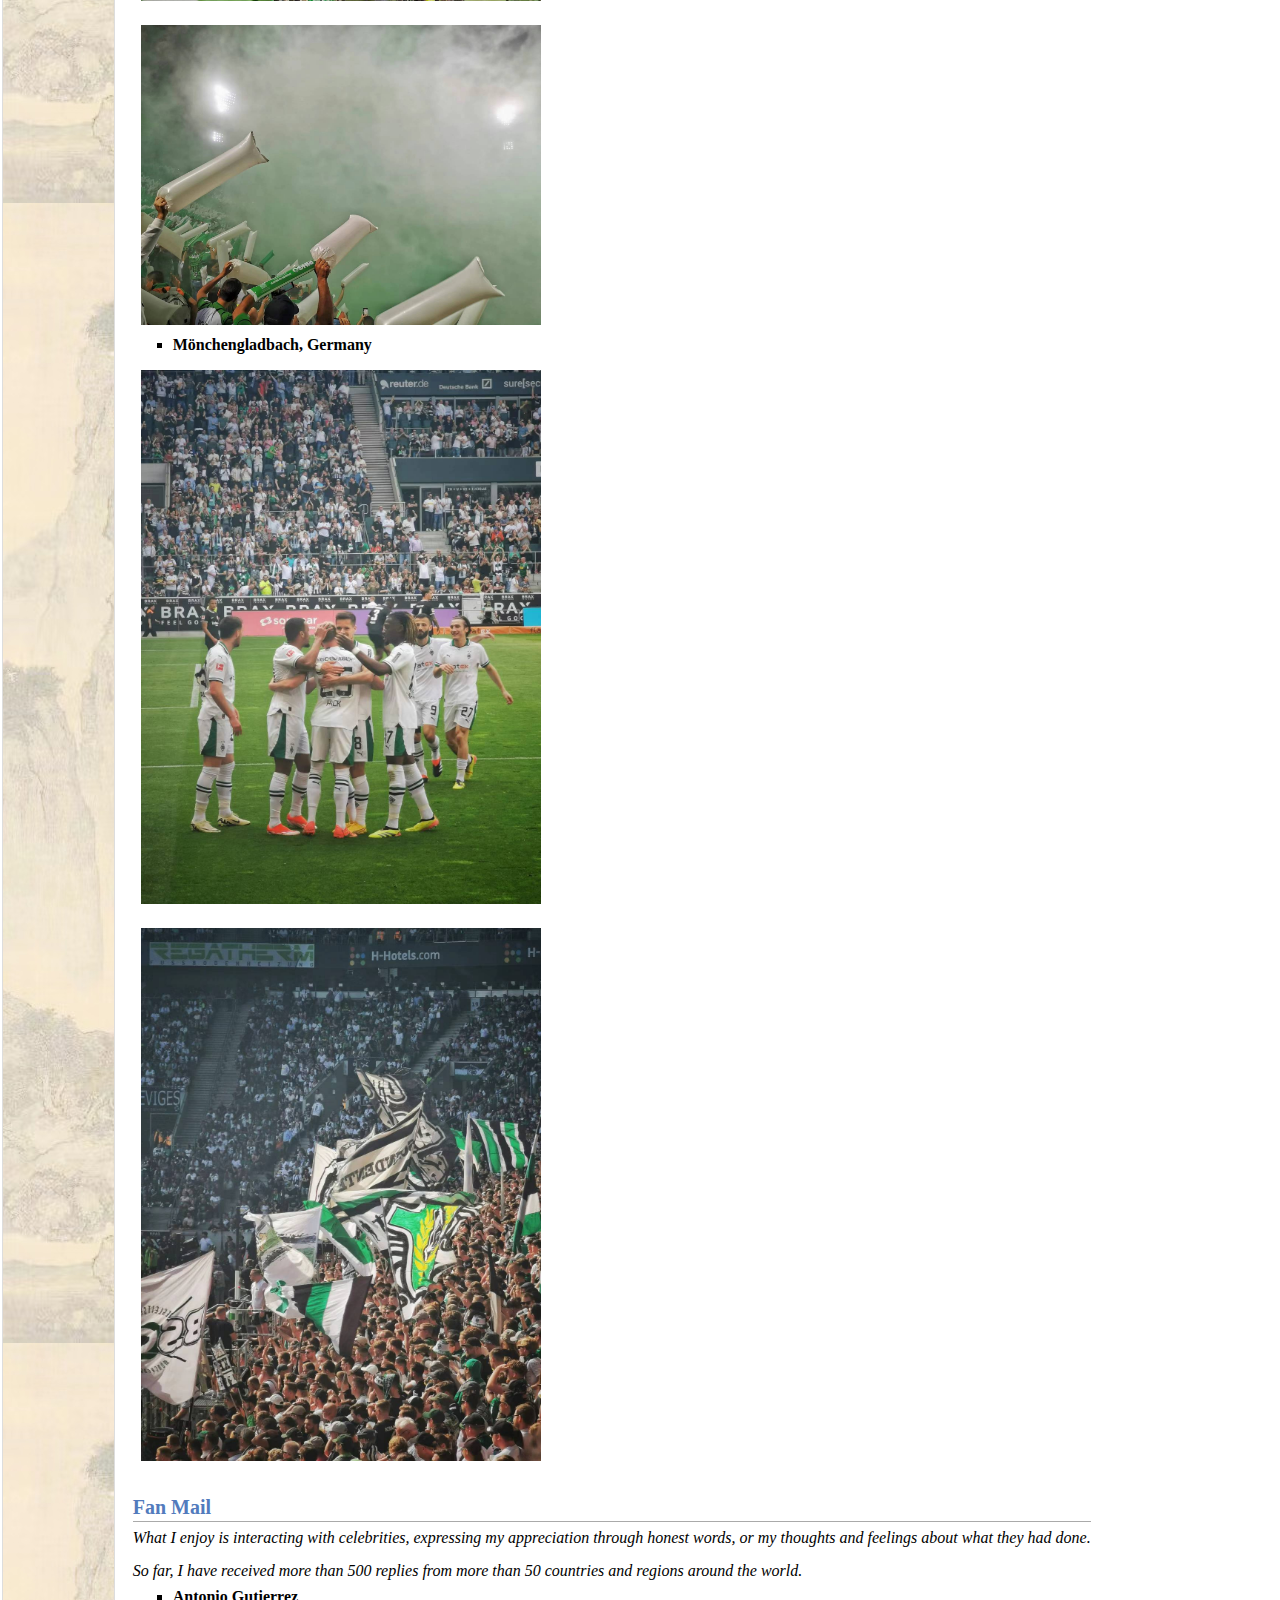
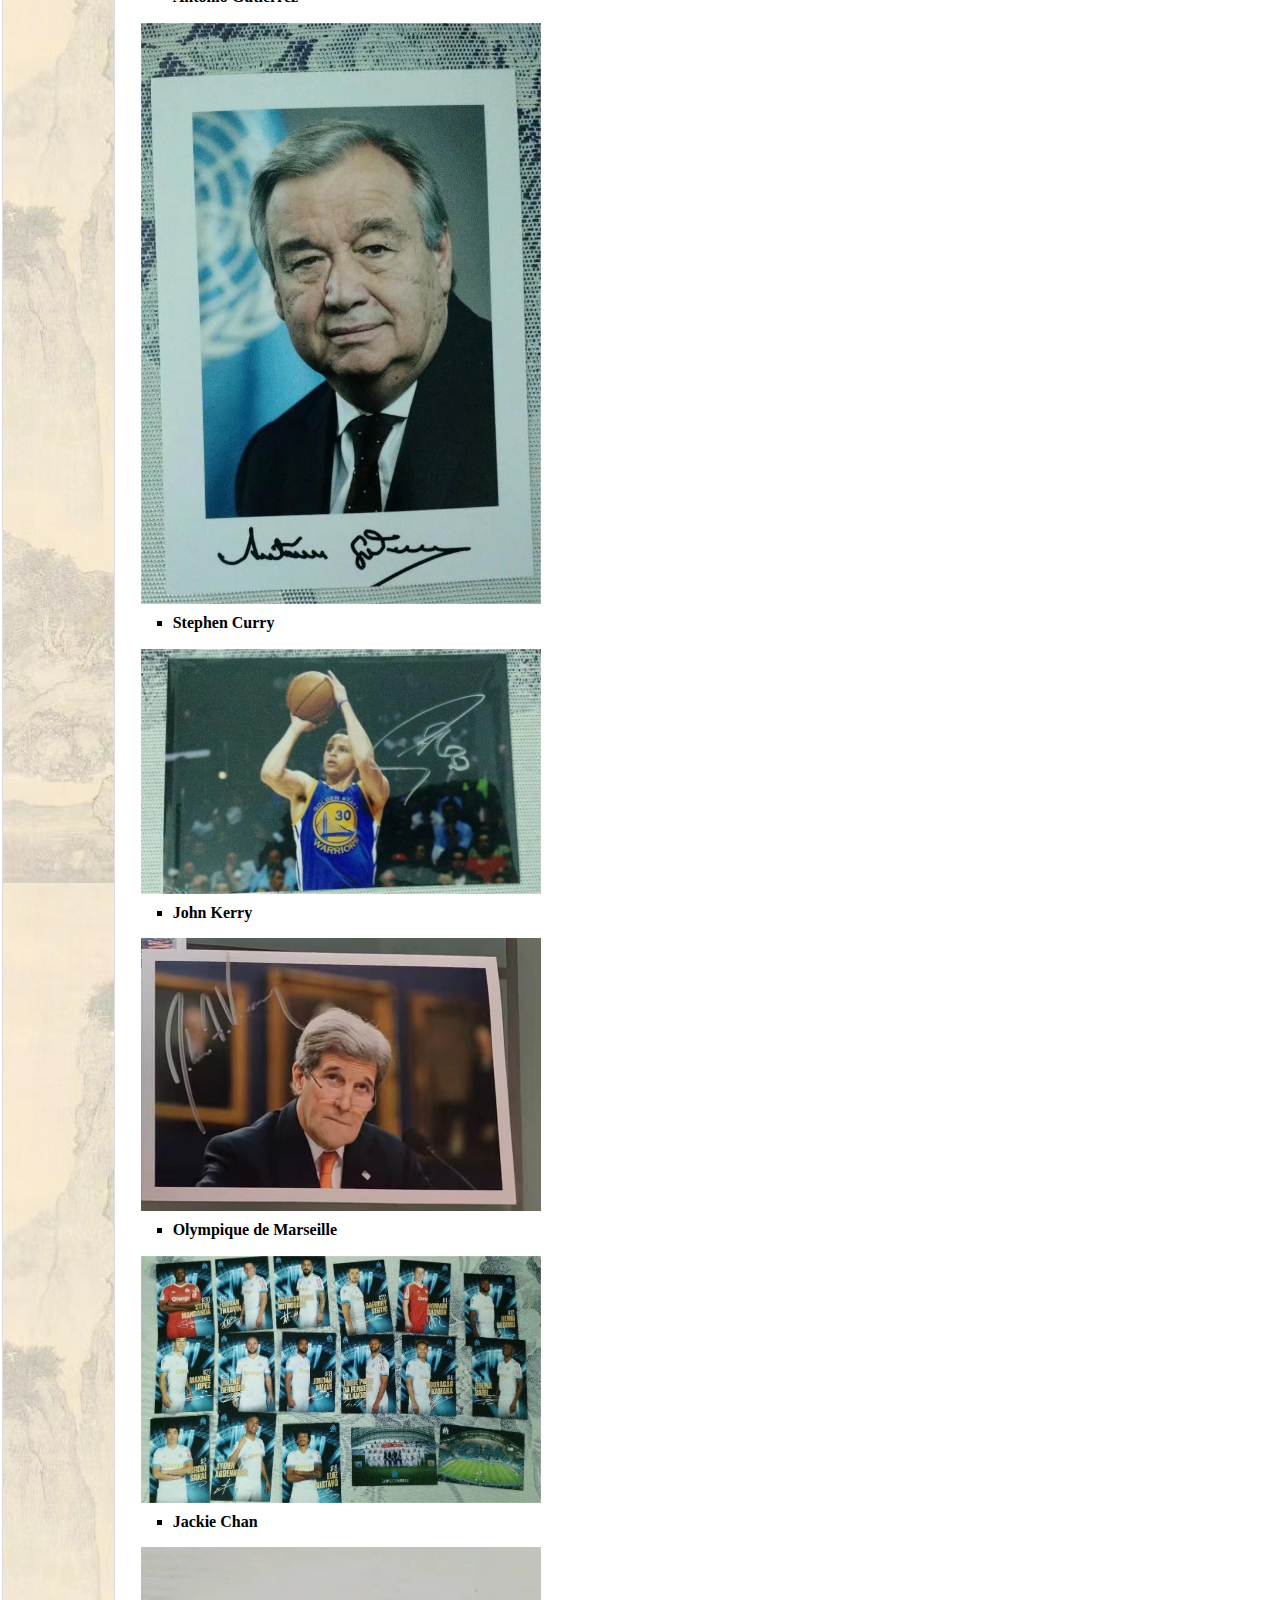
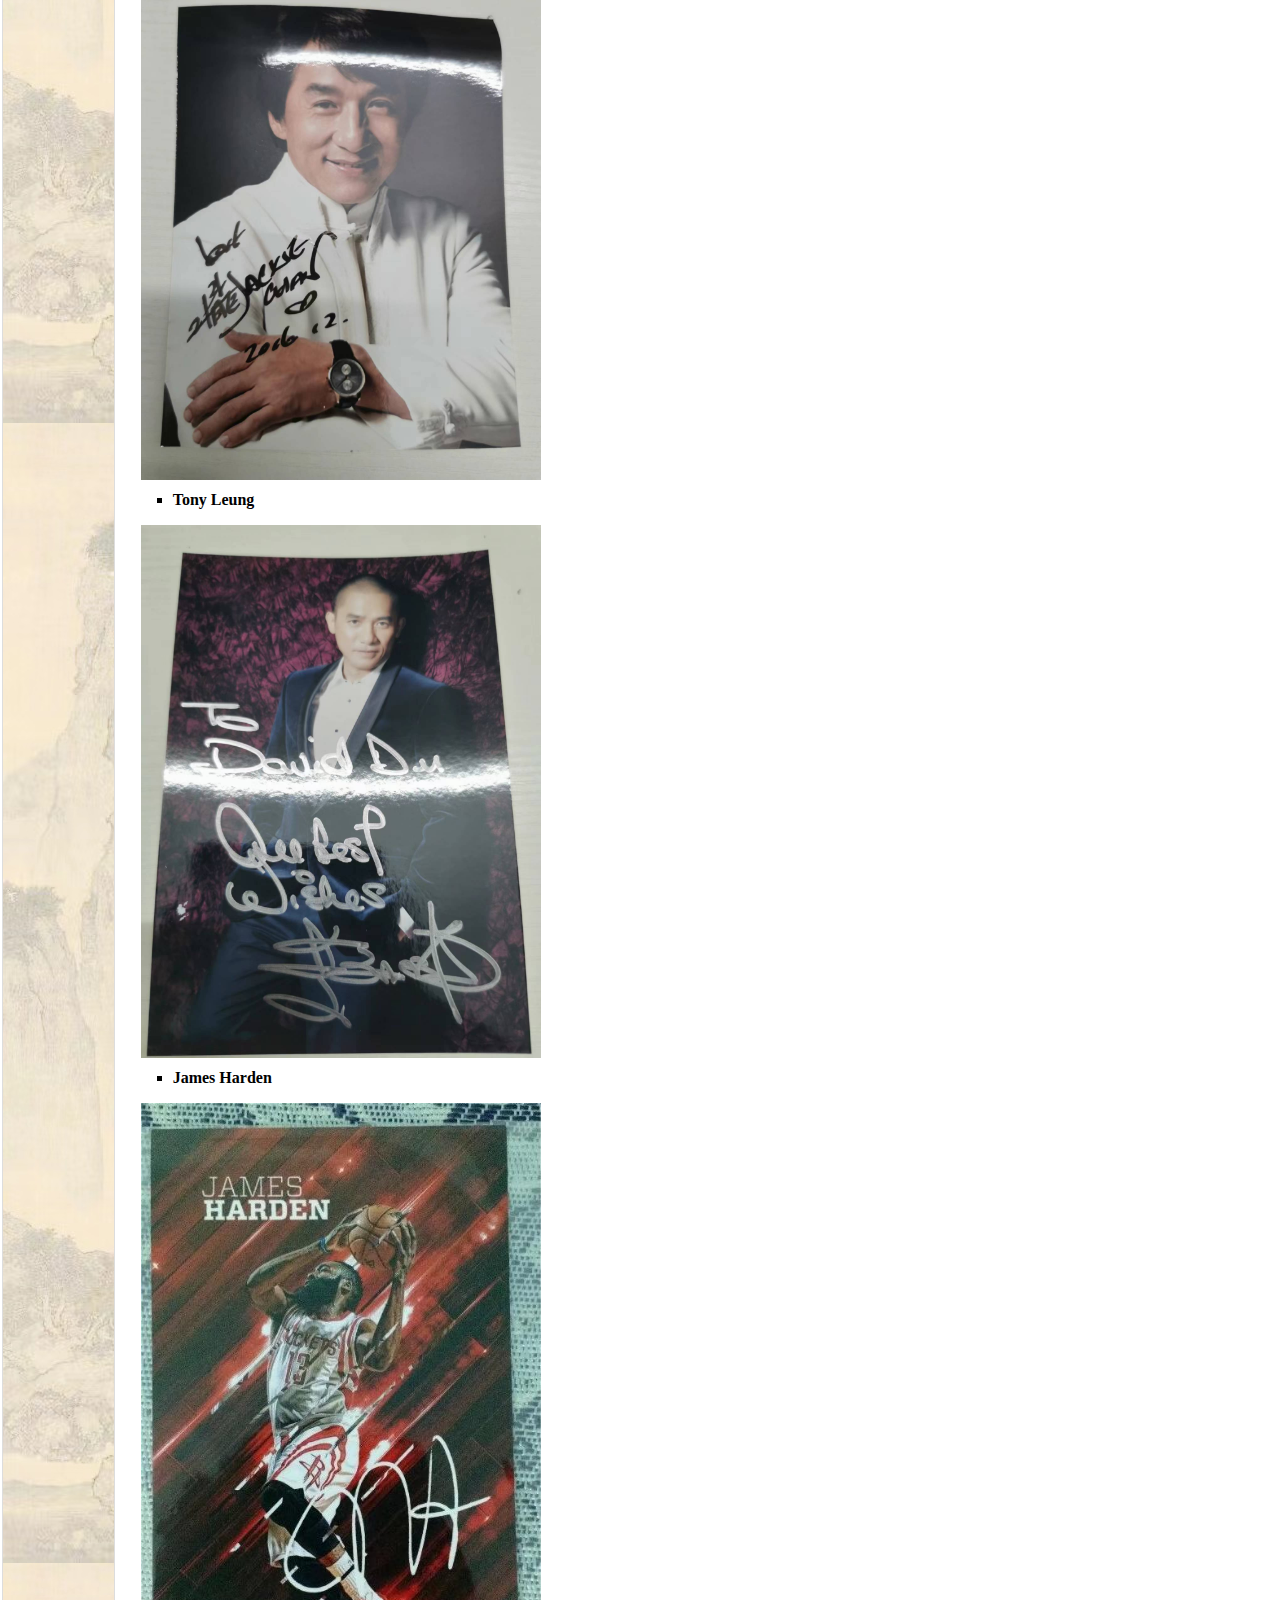
==== commit d1b041b6: "Update misc.html" ====
--- a/misc.html
+++ b/misc.html
@@ -16,7 +16,7 @@
 <div class="menu-category">Menu</div>
 <div class="menu-item"><a href="index.html">Home</a></div>
 <div class="menu-item"><a href="traveling.html">Traveling</a></div>
-<div class="menu-item"><a href="misc.html" class="current">Miscellaneous</a></div>
+<div class="menu-item"><a href="misc.html" class="current">Passions</a></div>
 <div class="menu-item"><a href="pg.html" >Public Goods</a></div>
 </td>
 <td id="layout-content">
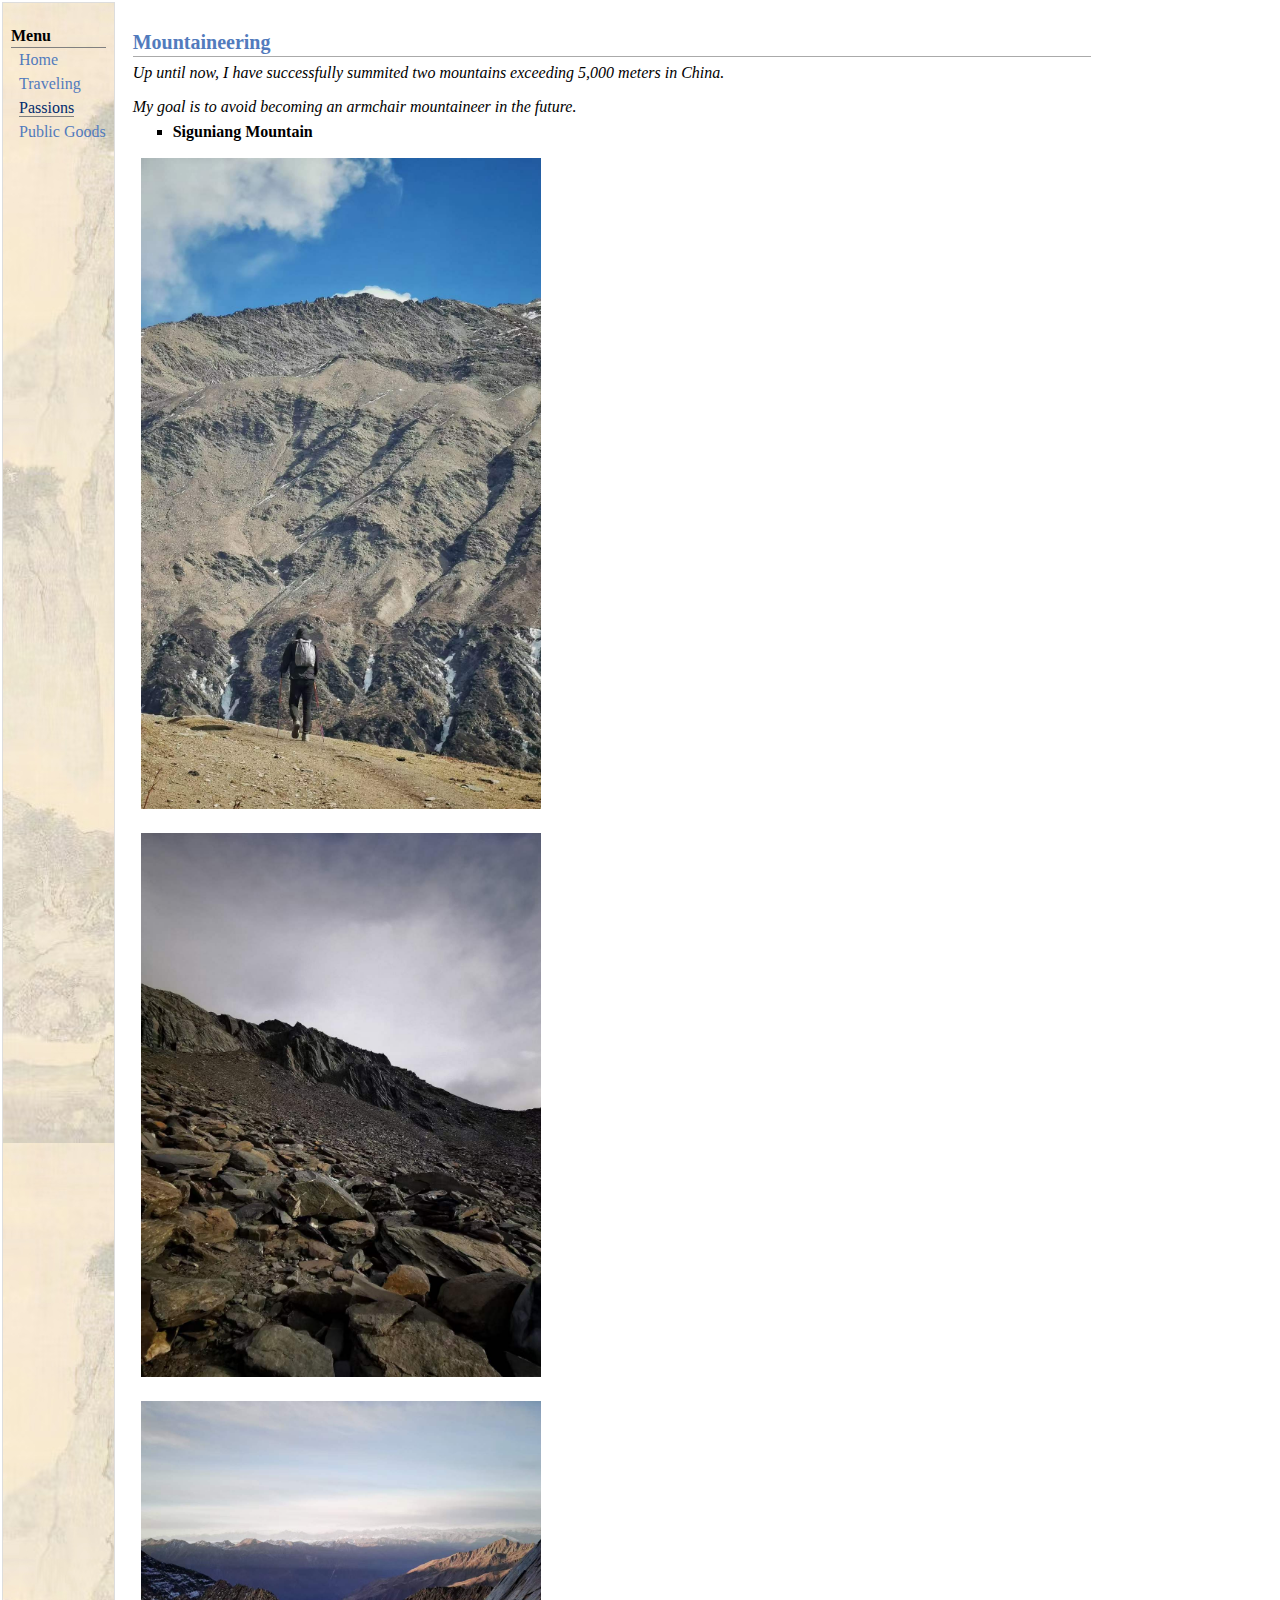
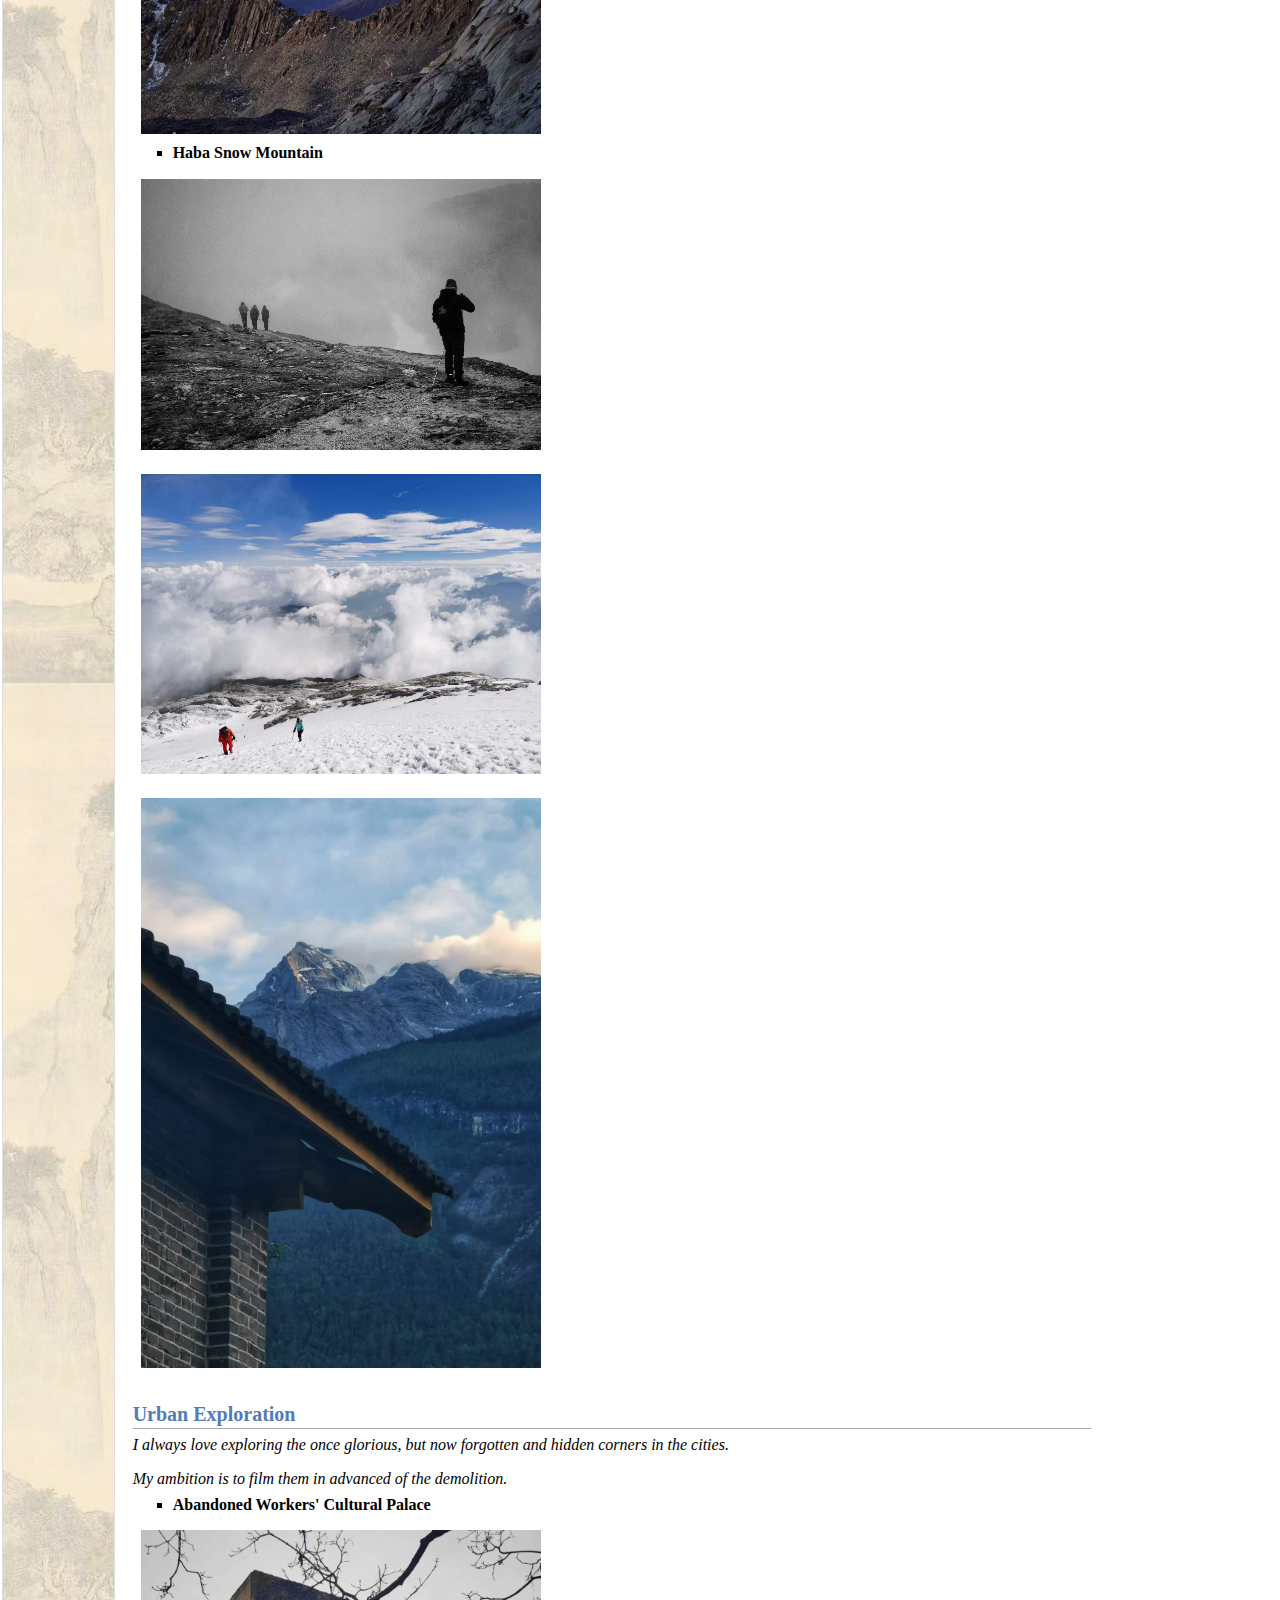
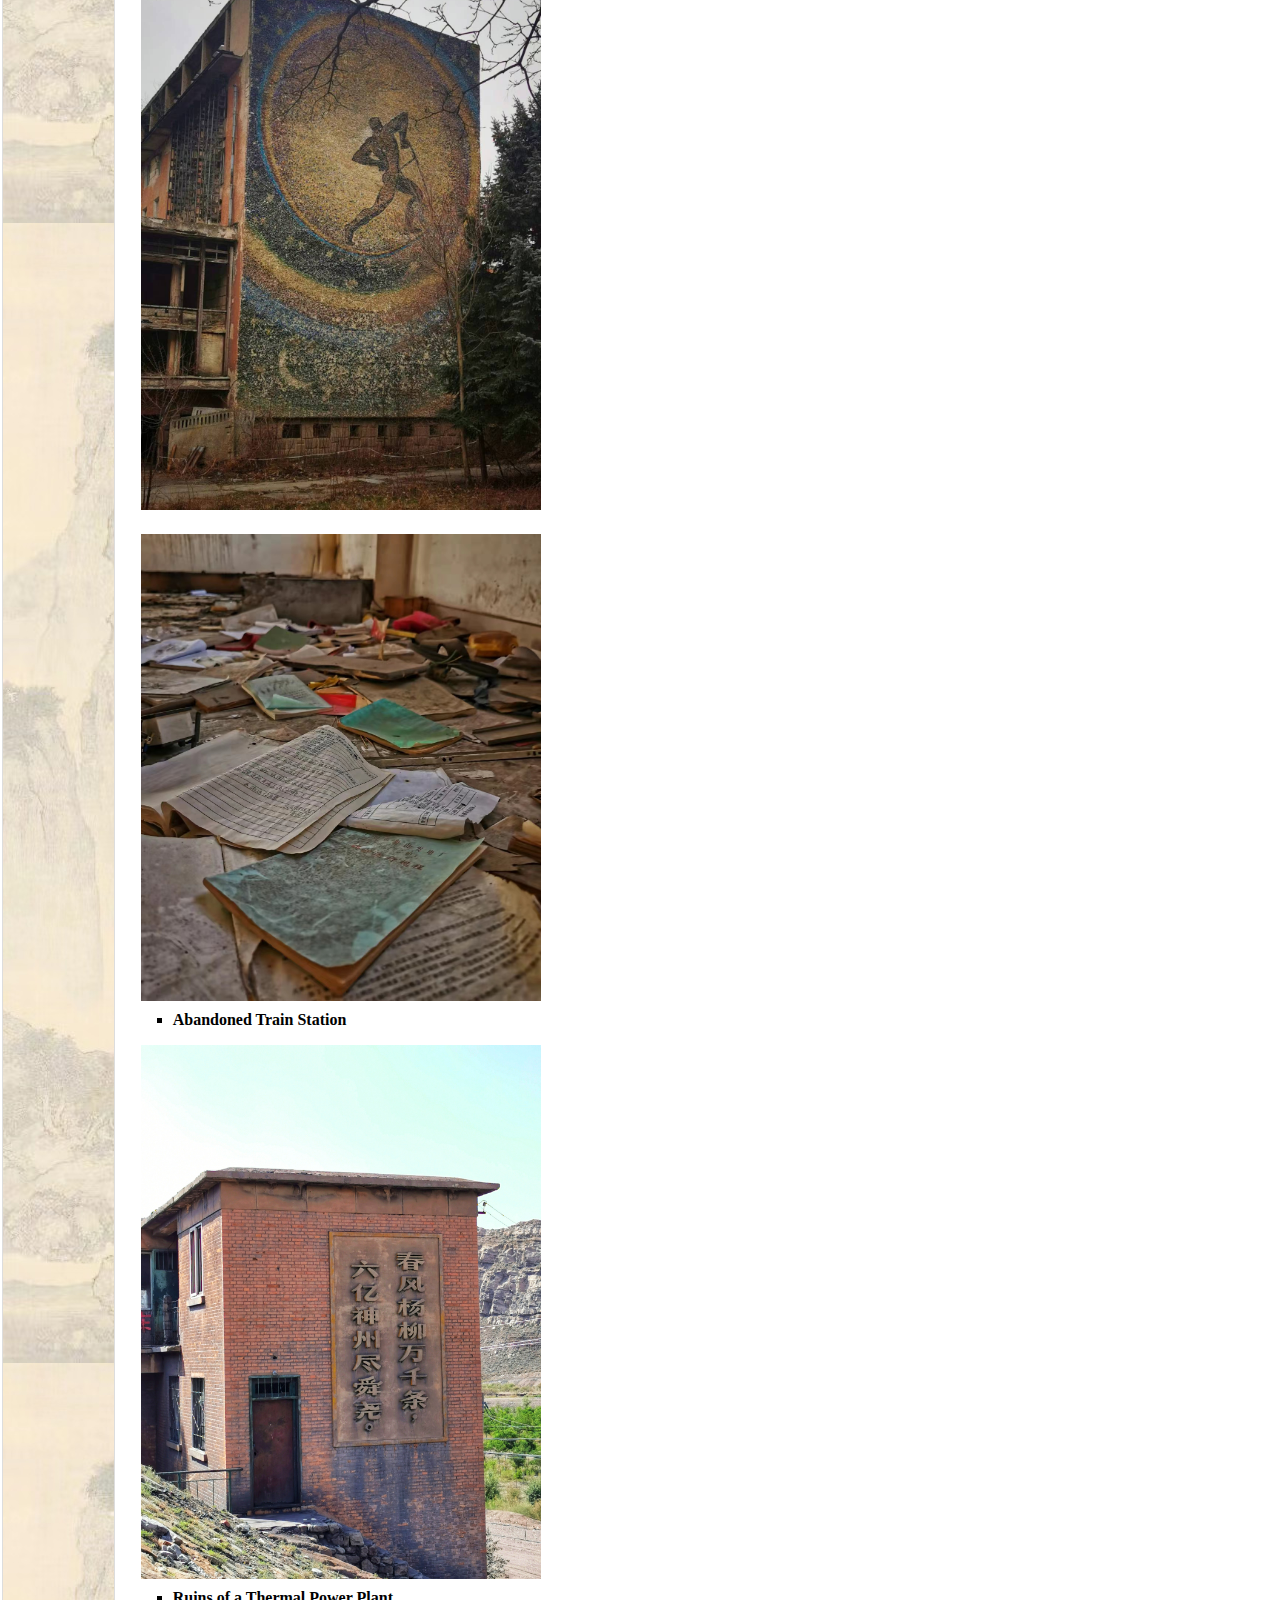
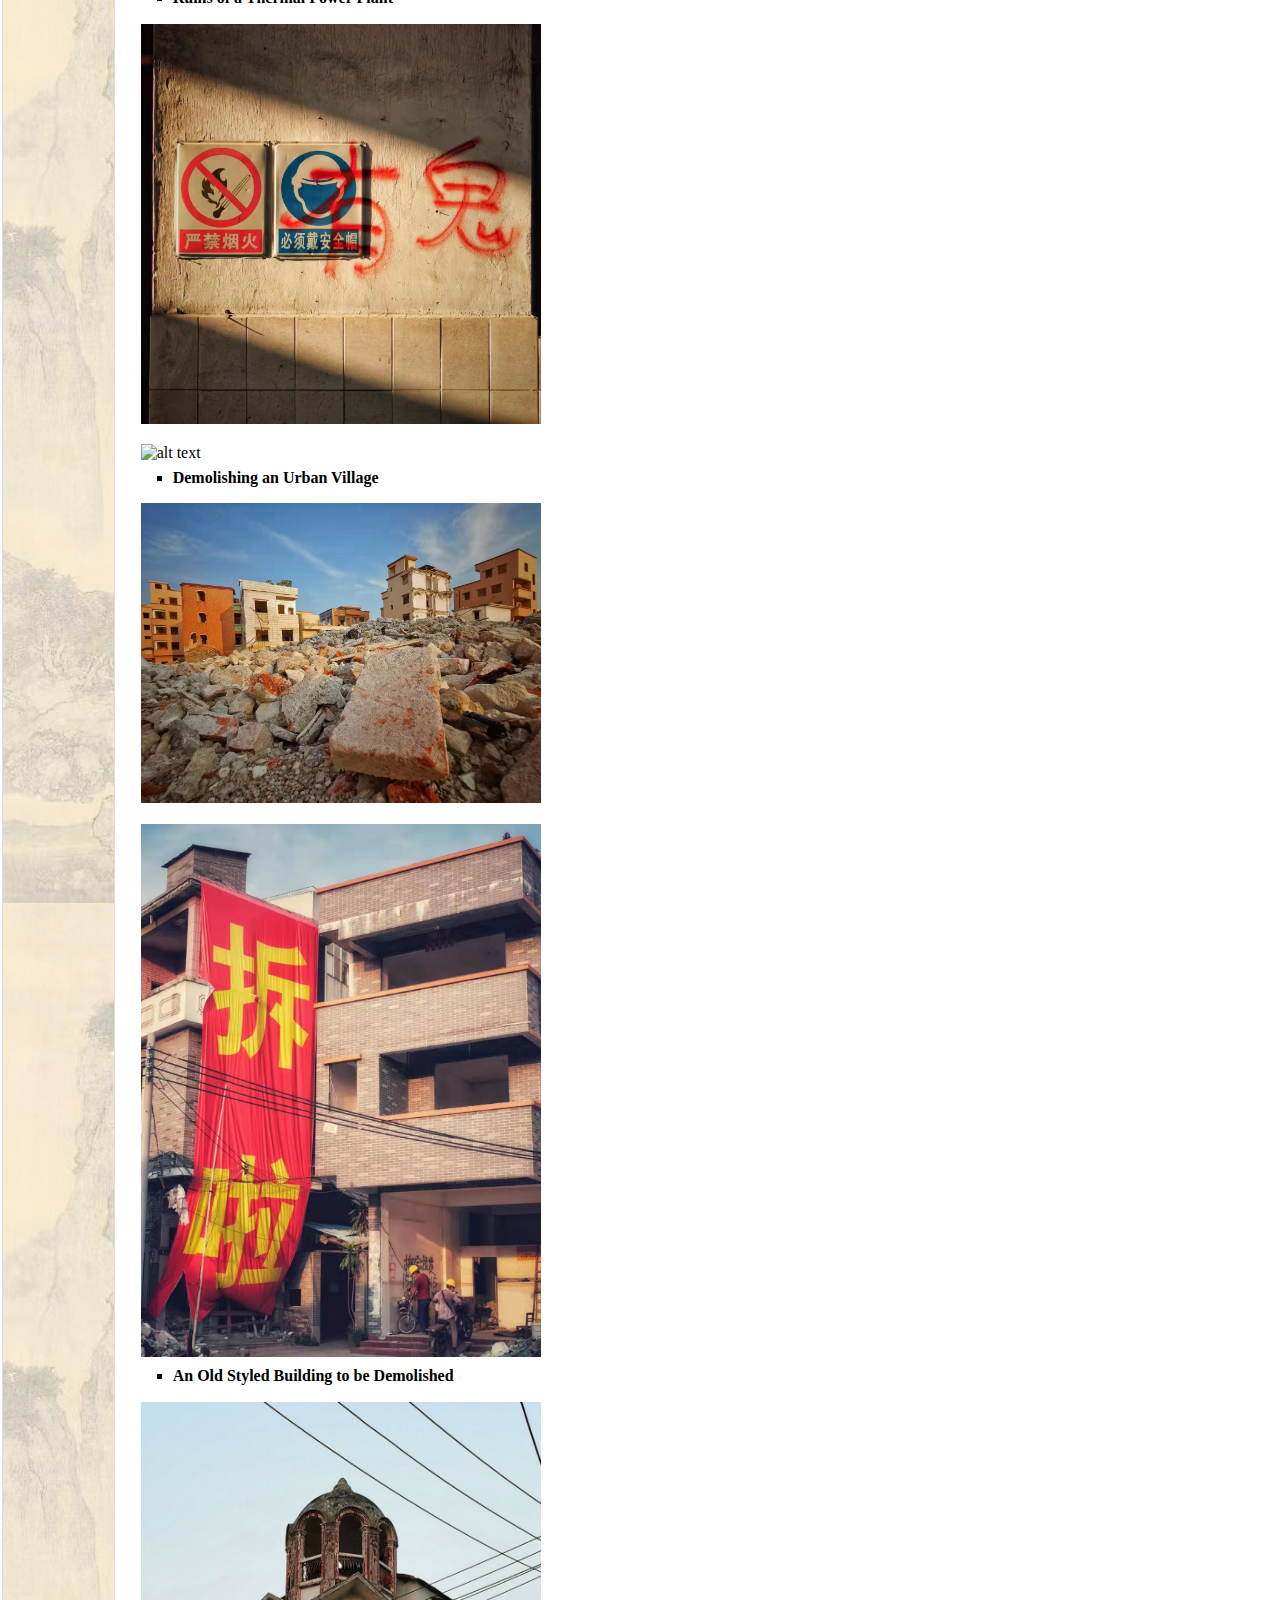
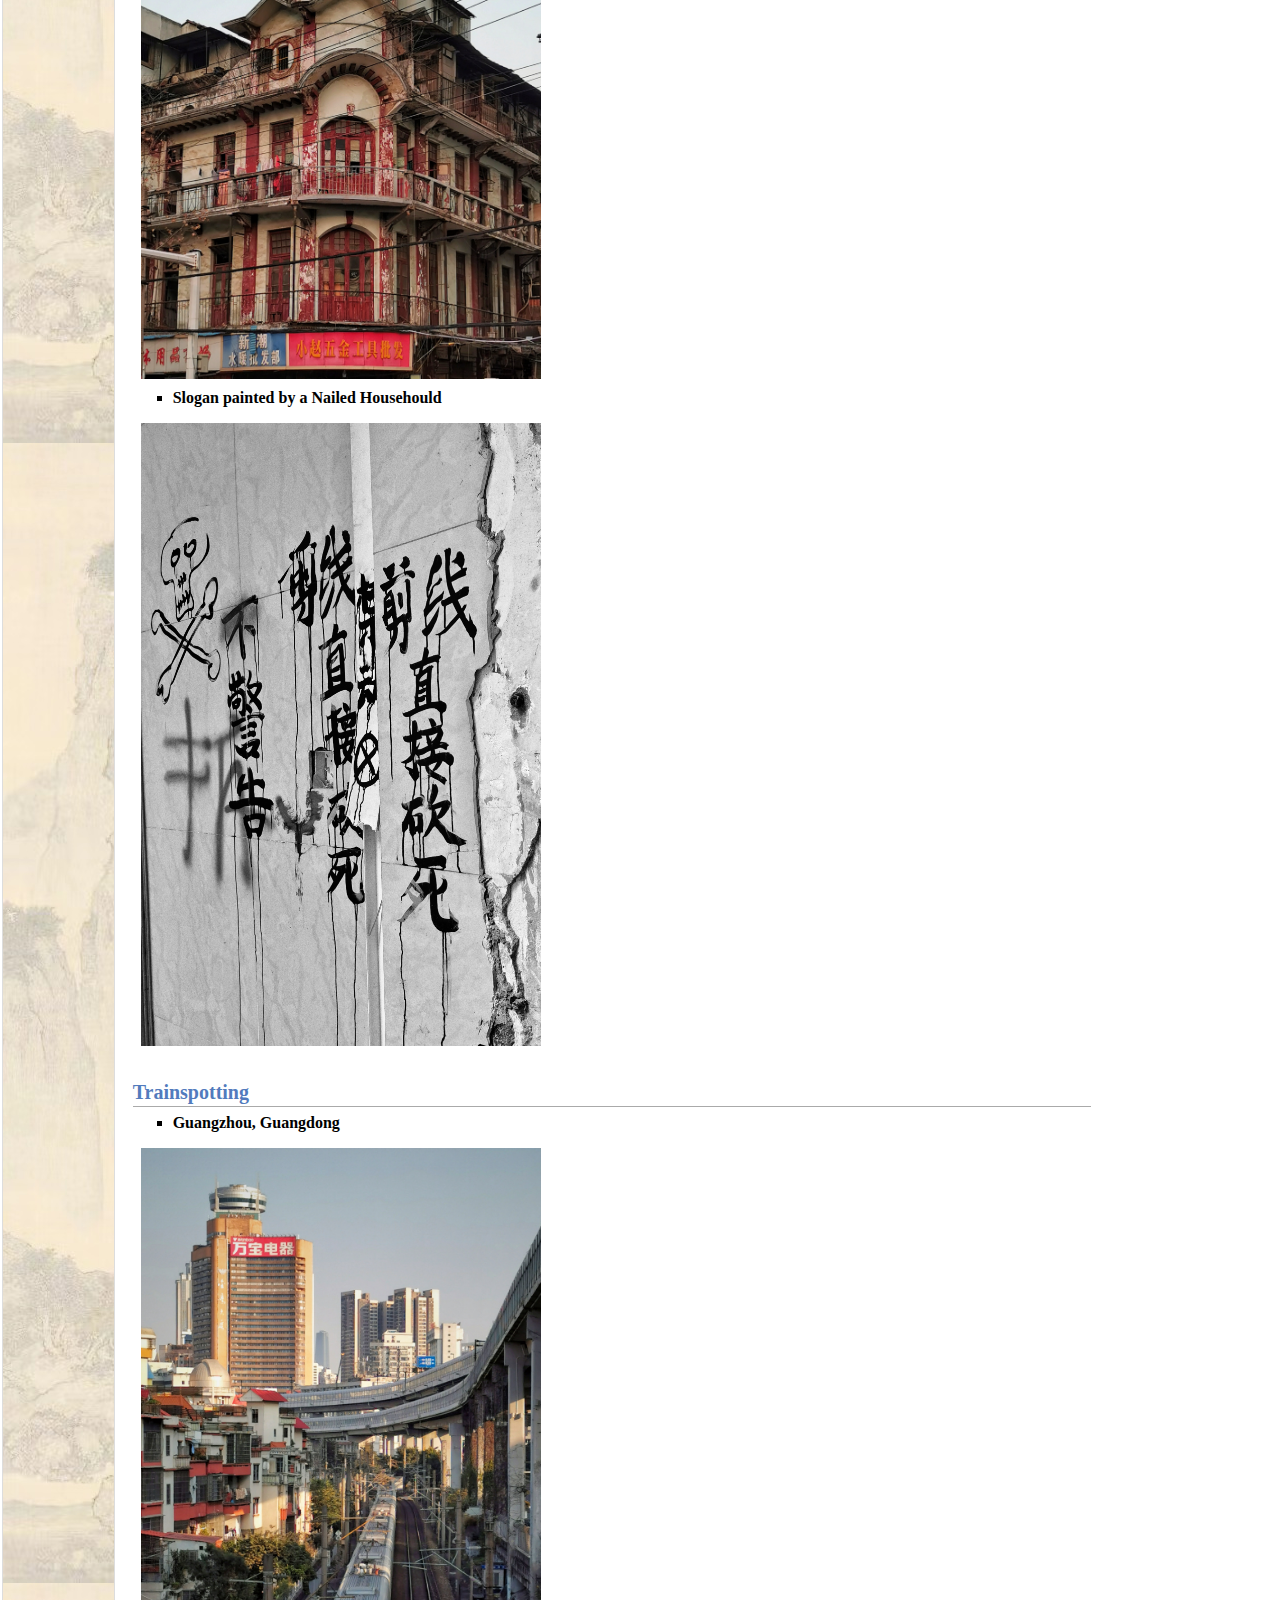
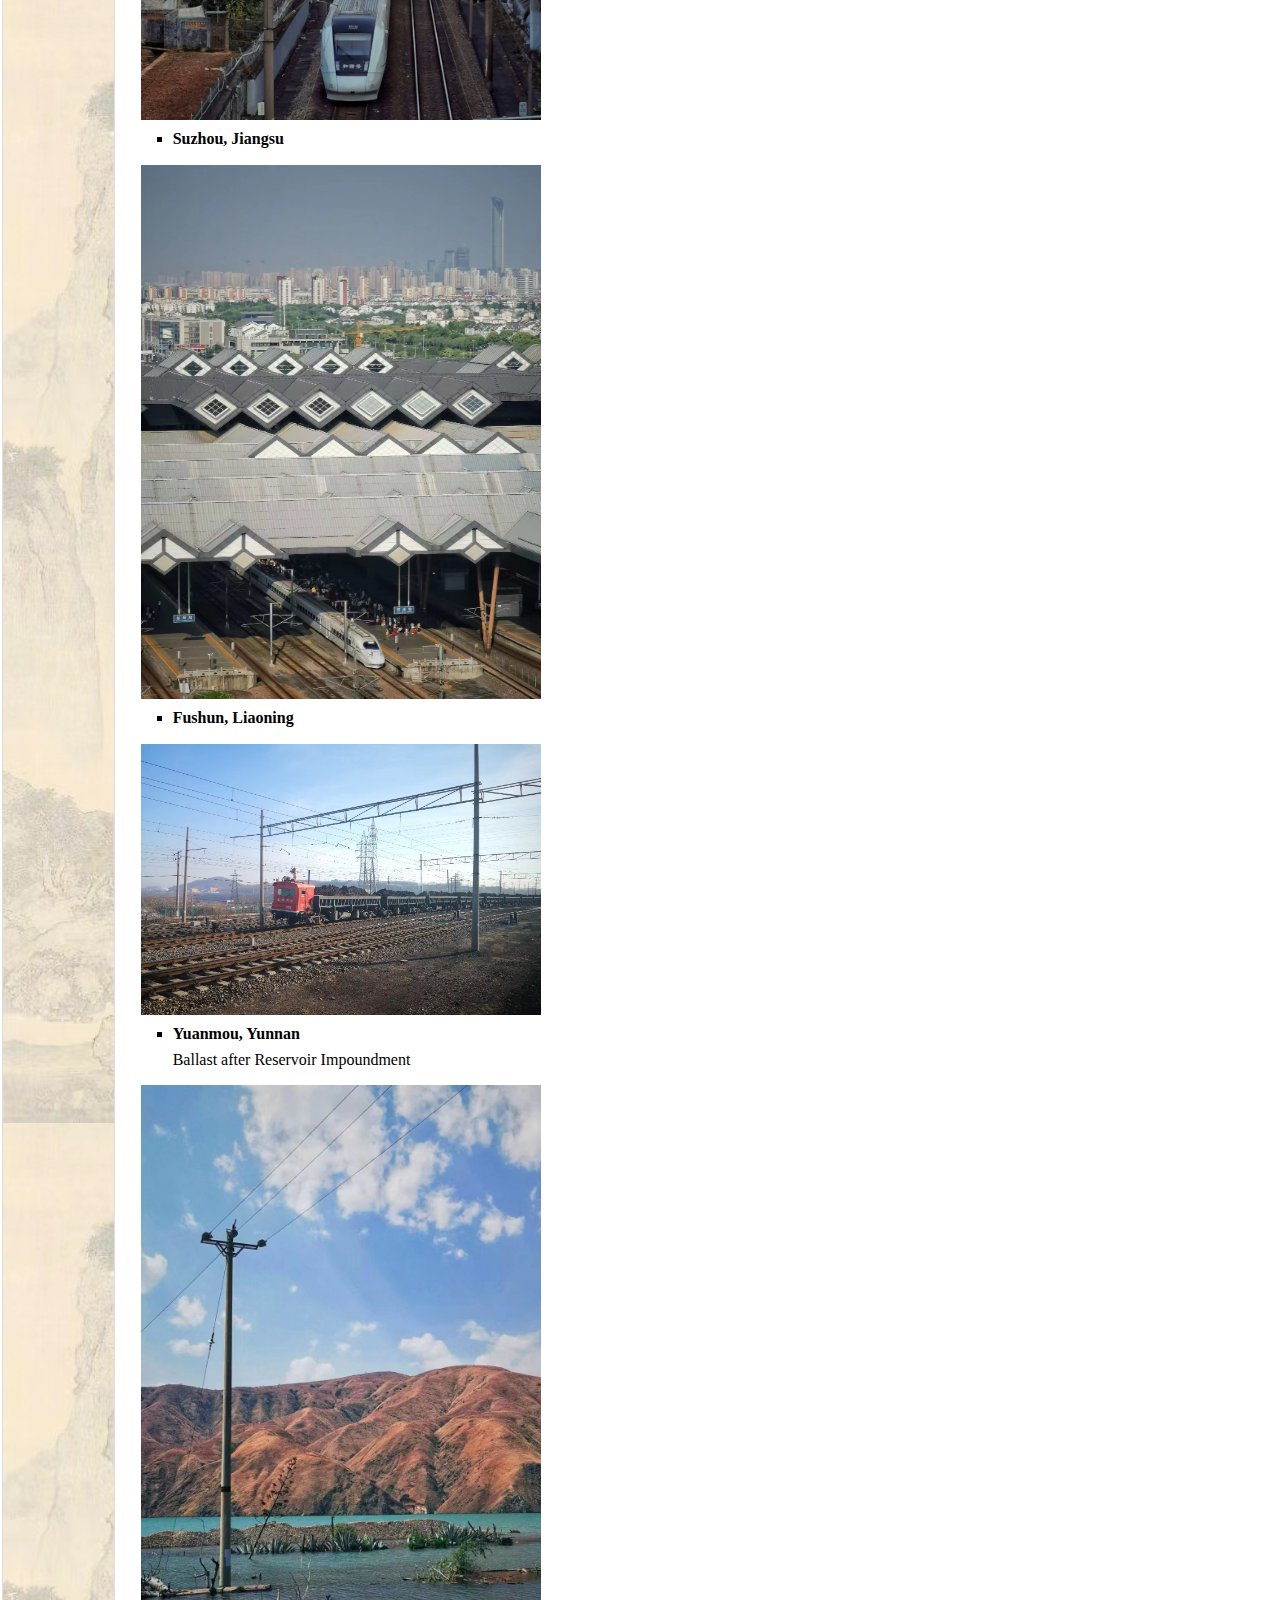
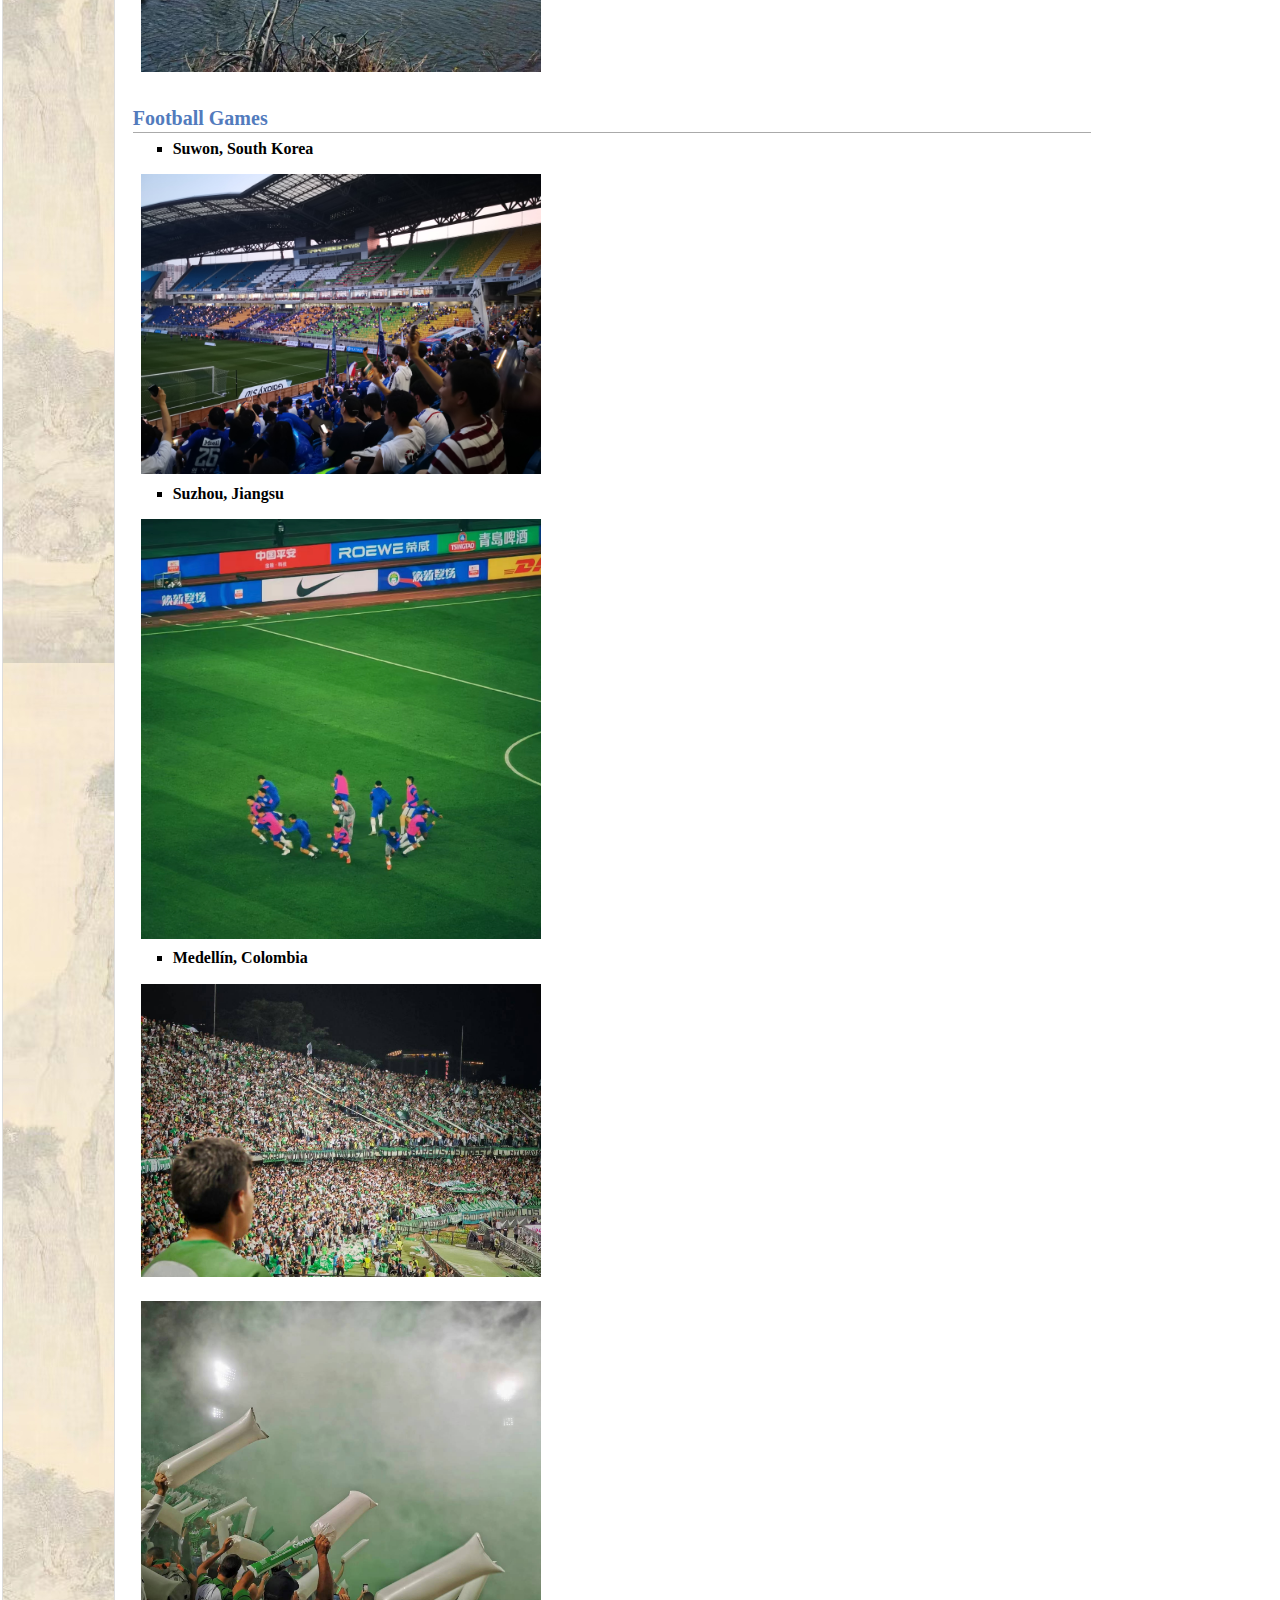
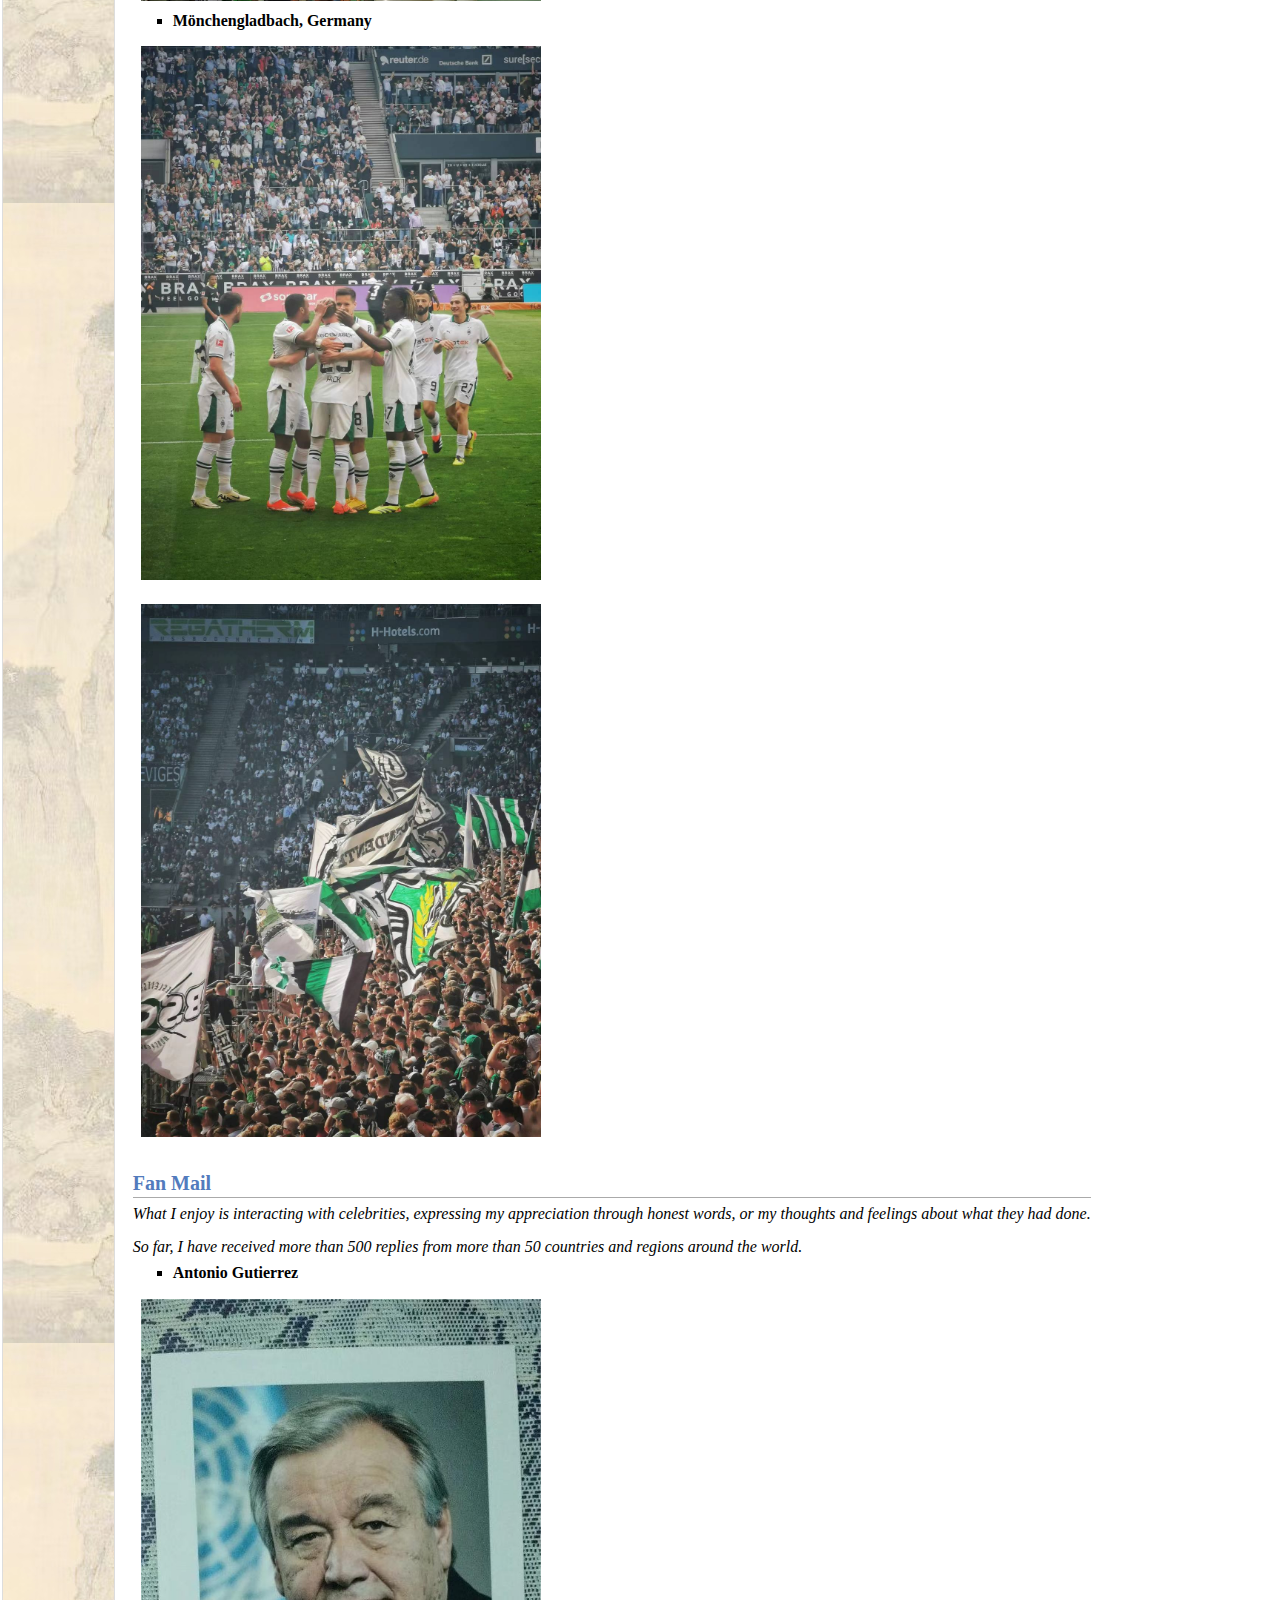
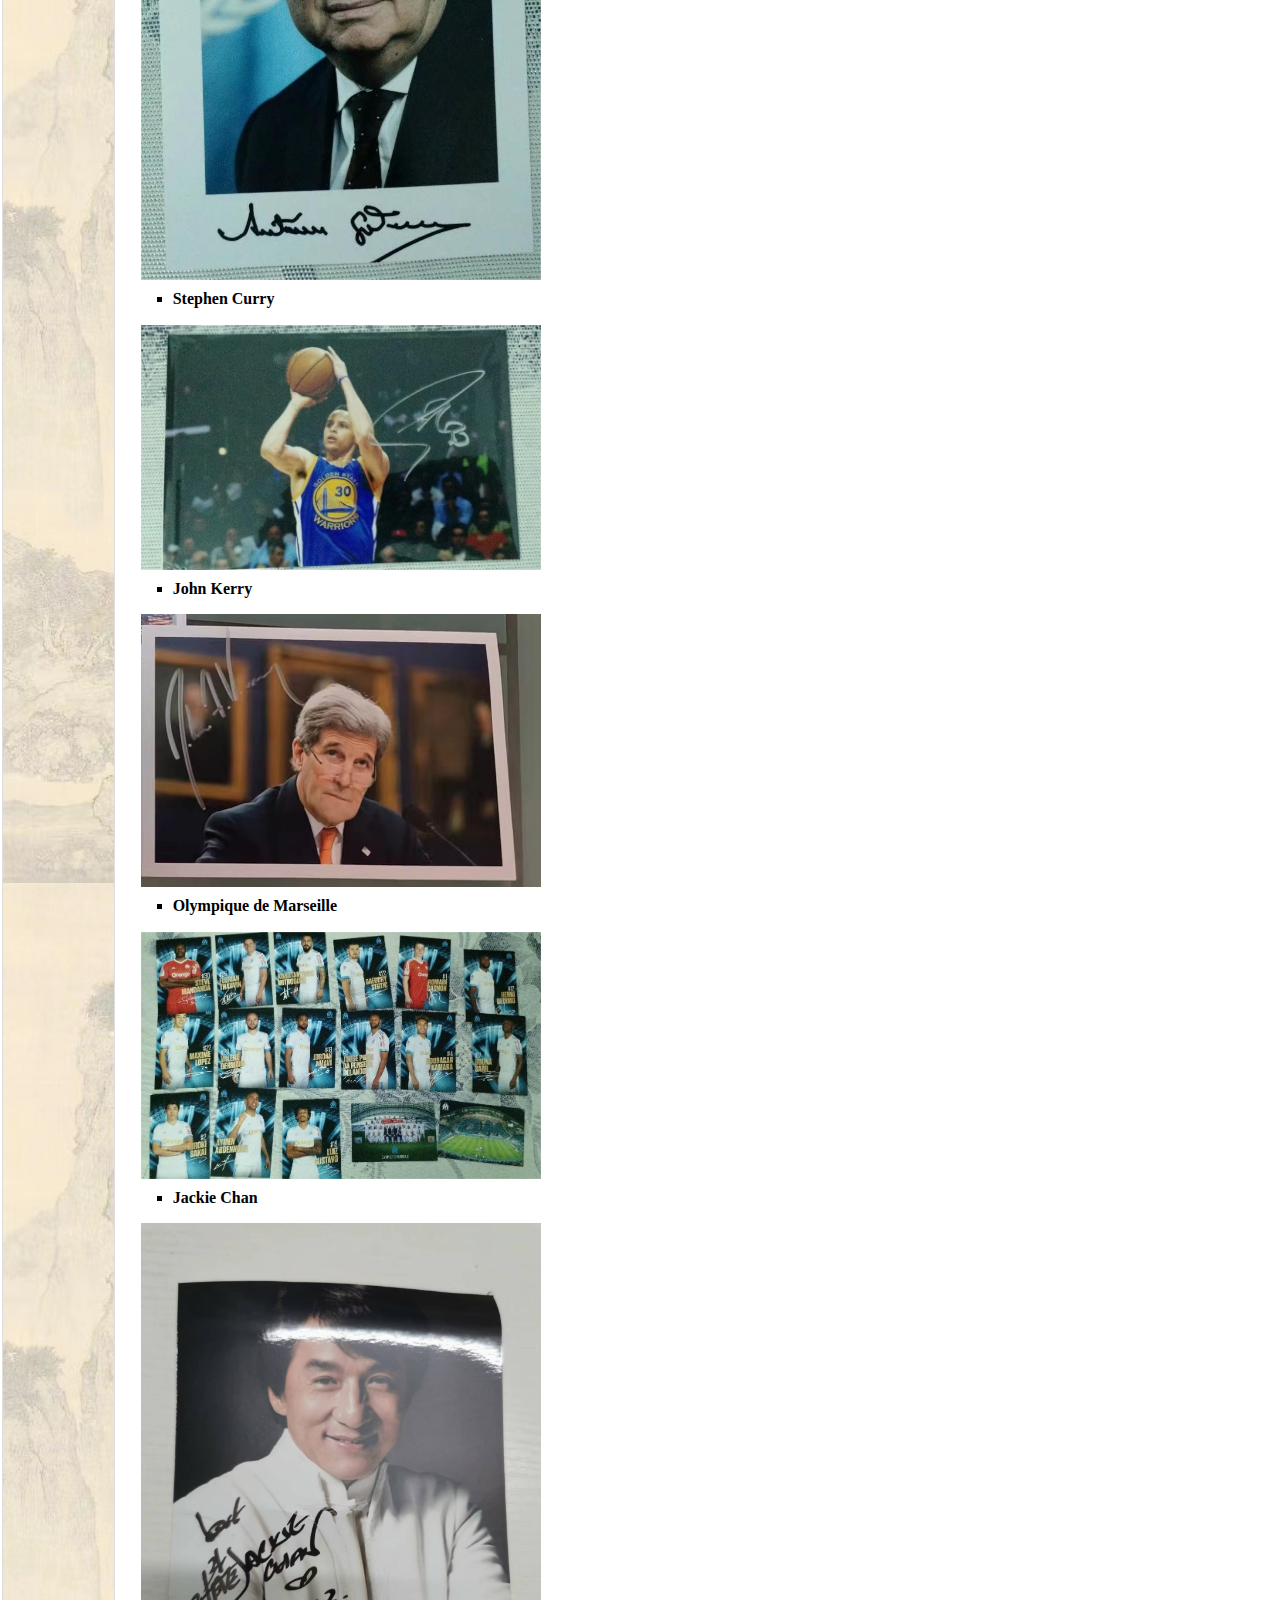
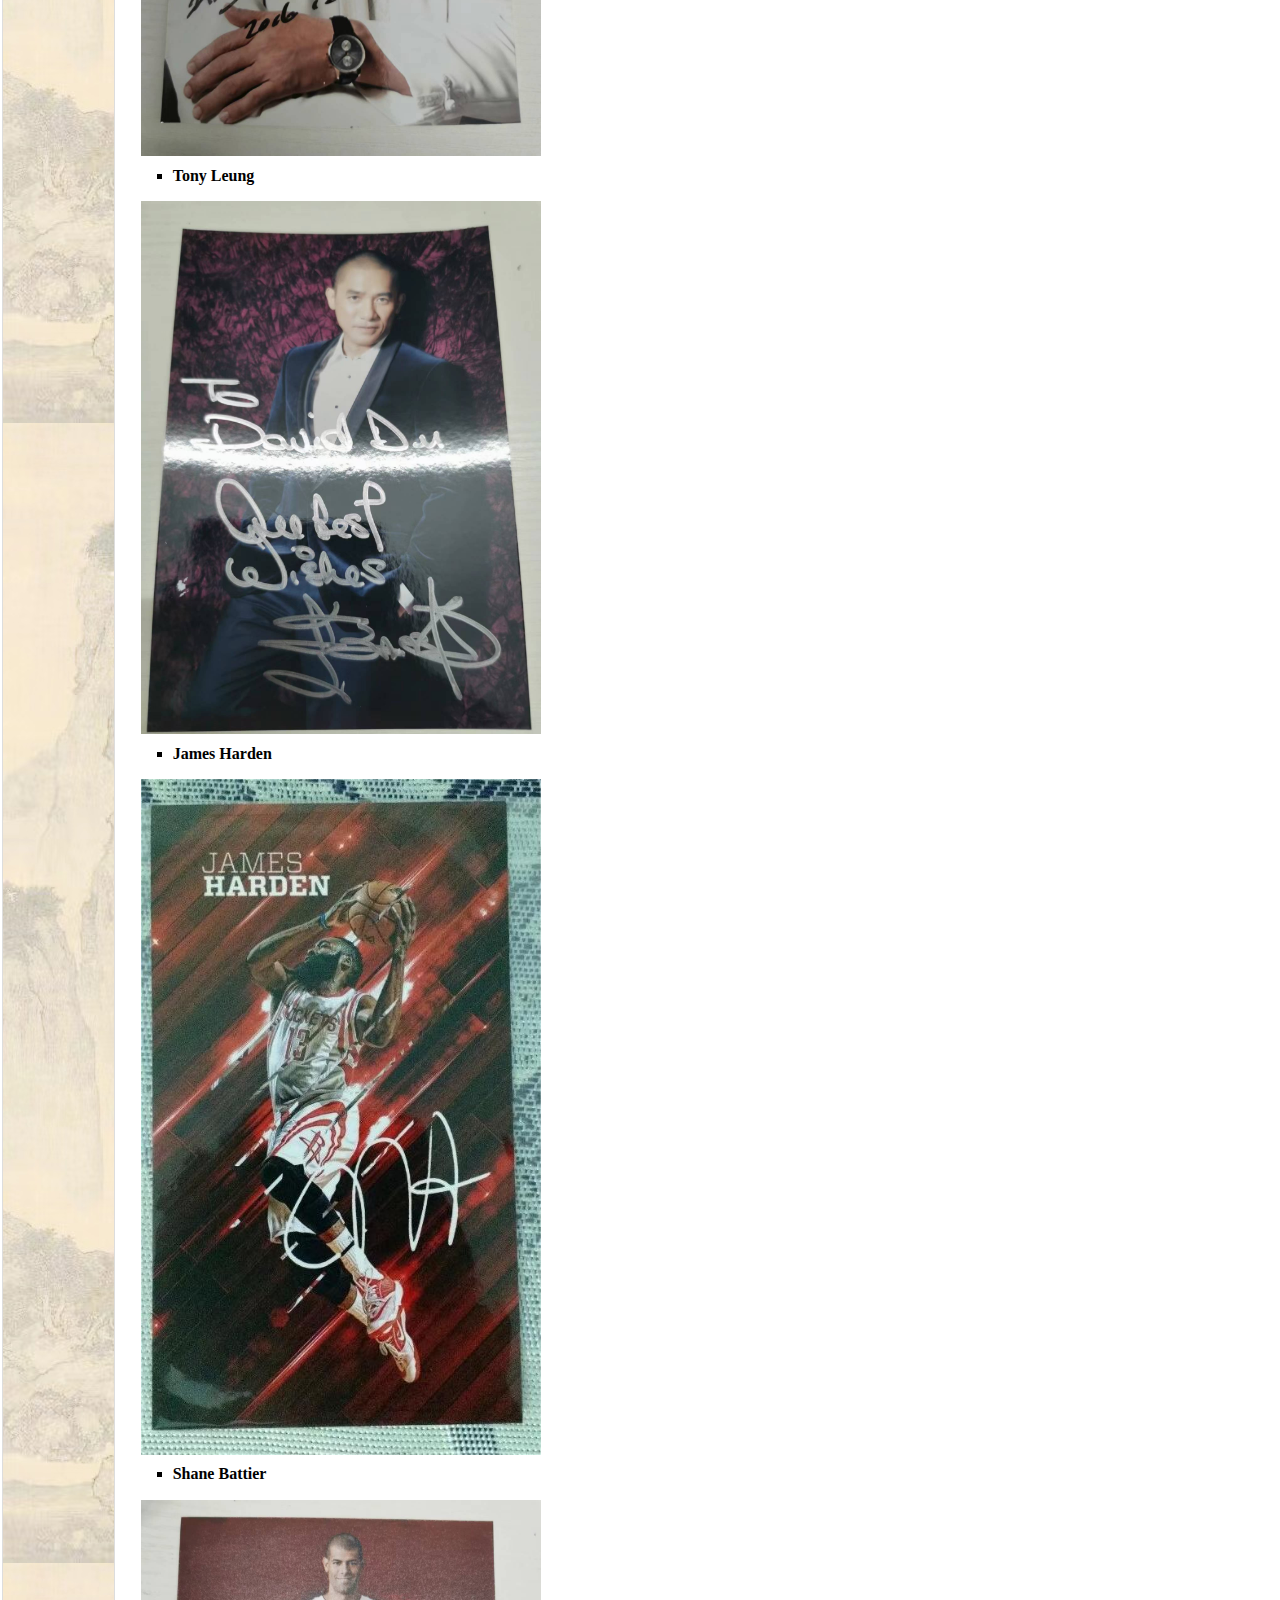
==== commit 42322d4f: "Update misc.html" ====
--- a/misc.html
+++ b/misc.html
@@ -167,10 +167,6 @@
 </li>
 </ul>
 <table class="imgtable"><tr><td>
-<img src="image/OSC.jpg" alt="alt text" width="400 px" height="IMGLINKTARGET" />&nbsp;</td>
-<td align="left"></td></tr></table>
-</ul>
-<table class="imgtable"><tr><td>
 <img src="image/Sheh.jpg" alt="alt text" width="400 px" height="IMGLINKTARGET" />&nbsp;</td>
 <td align="left"></td></tr></table>
 <ul>
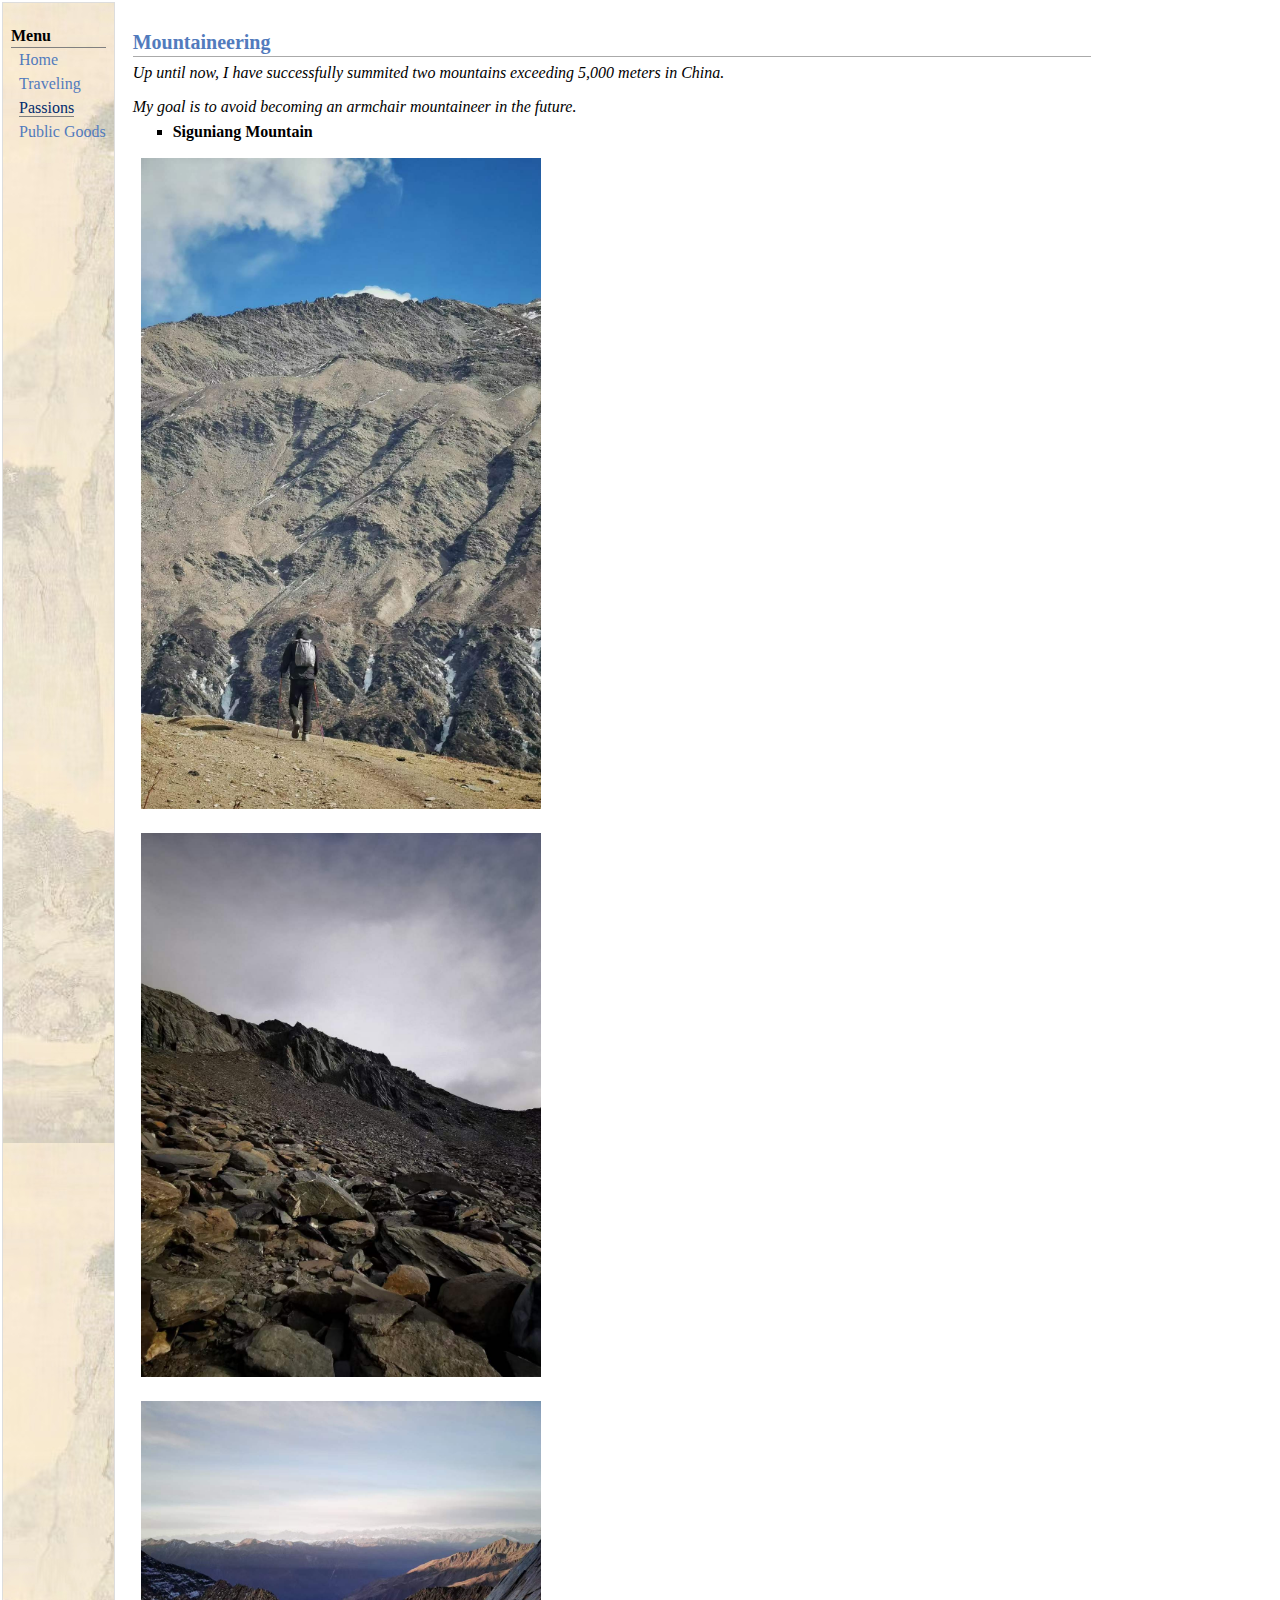
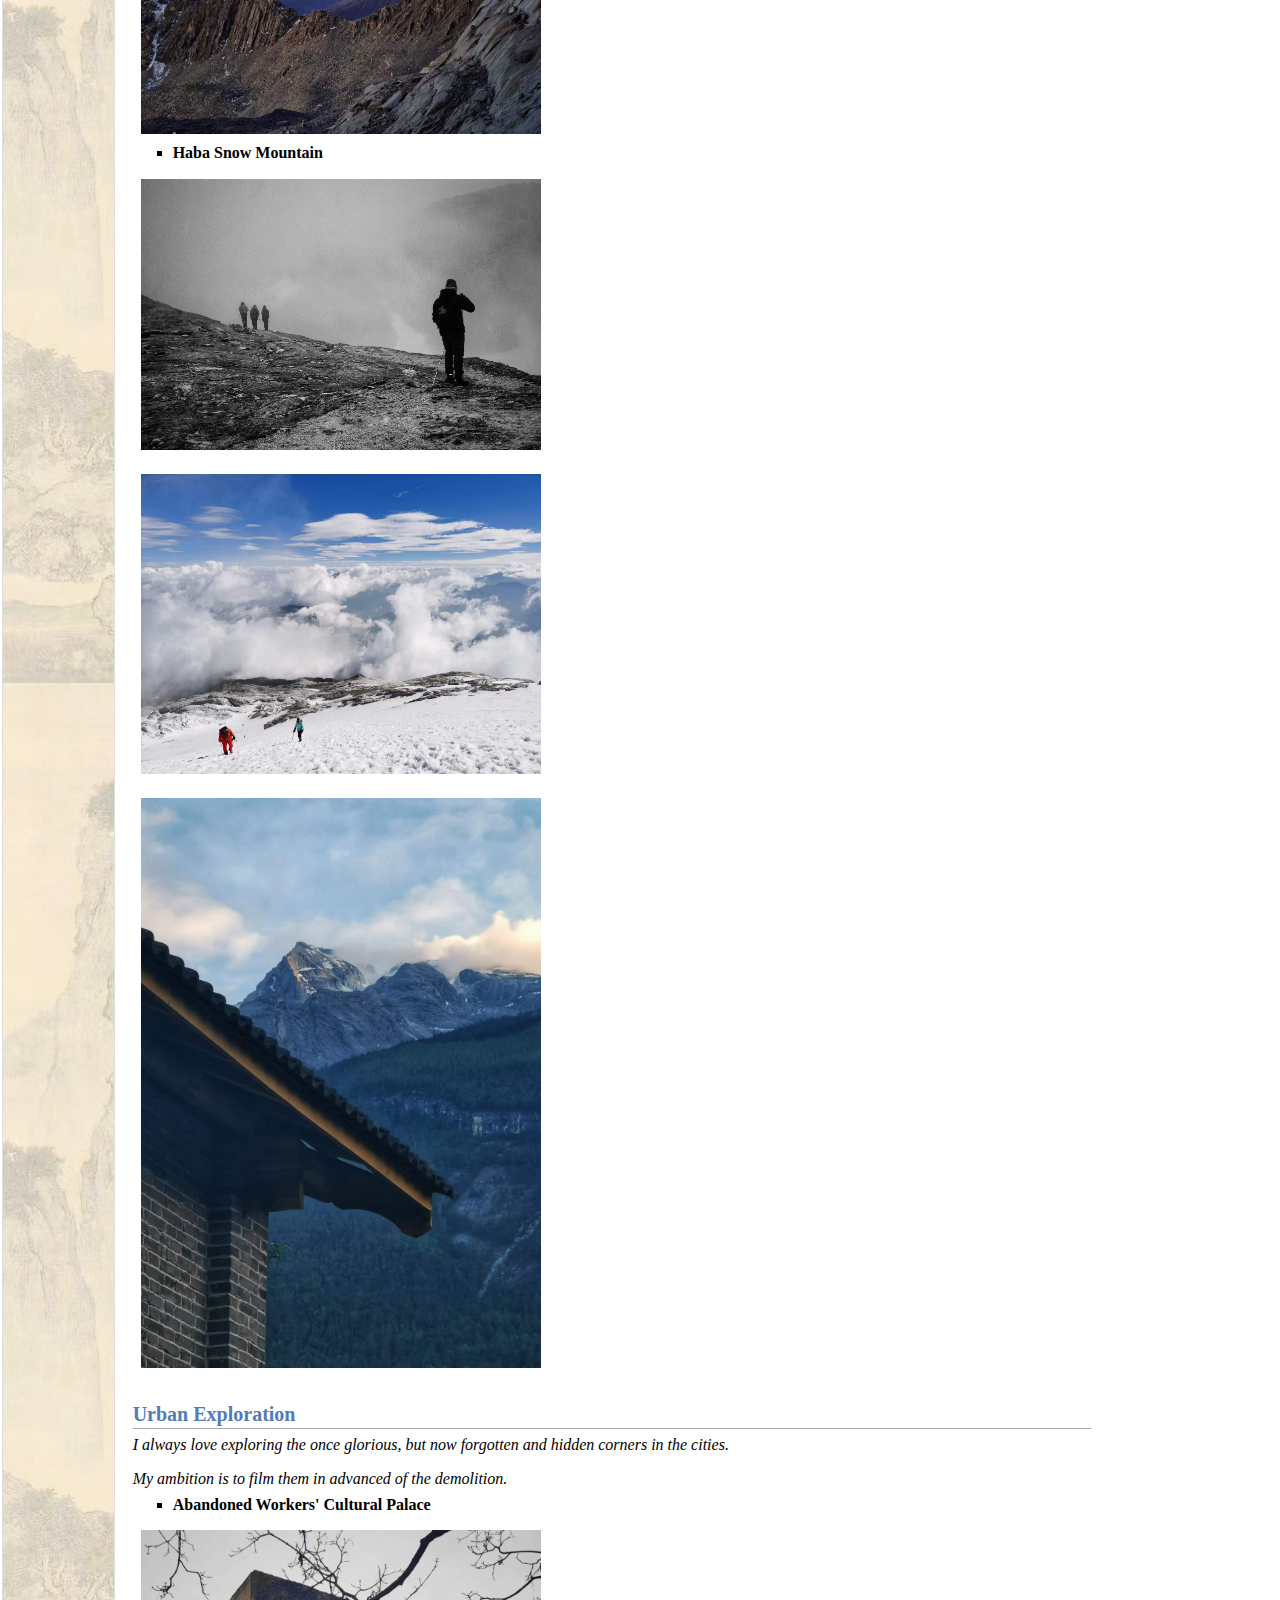
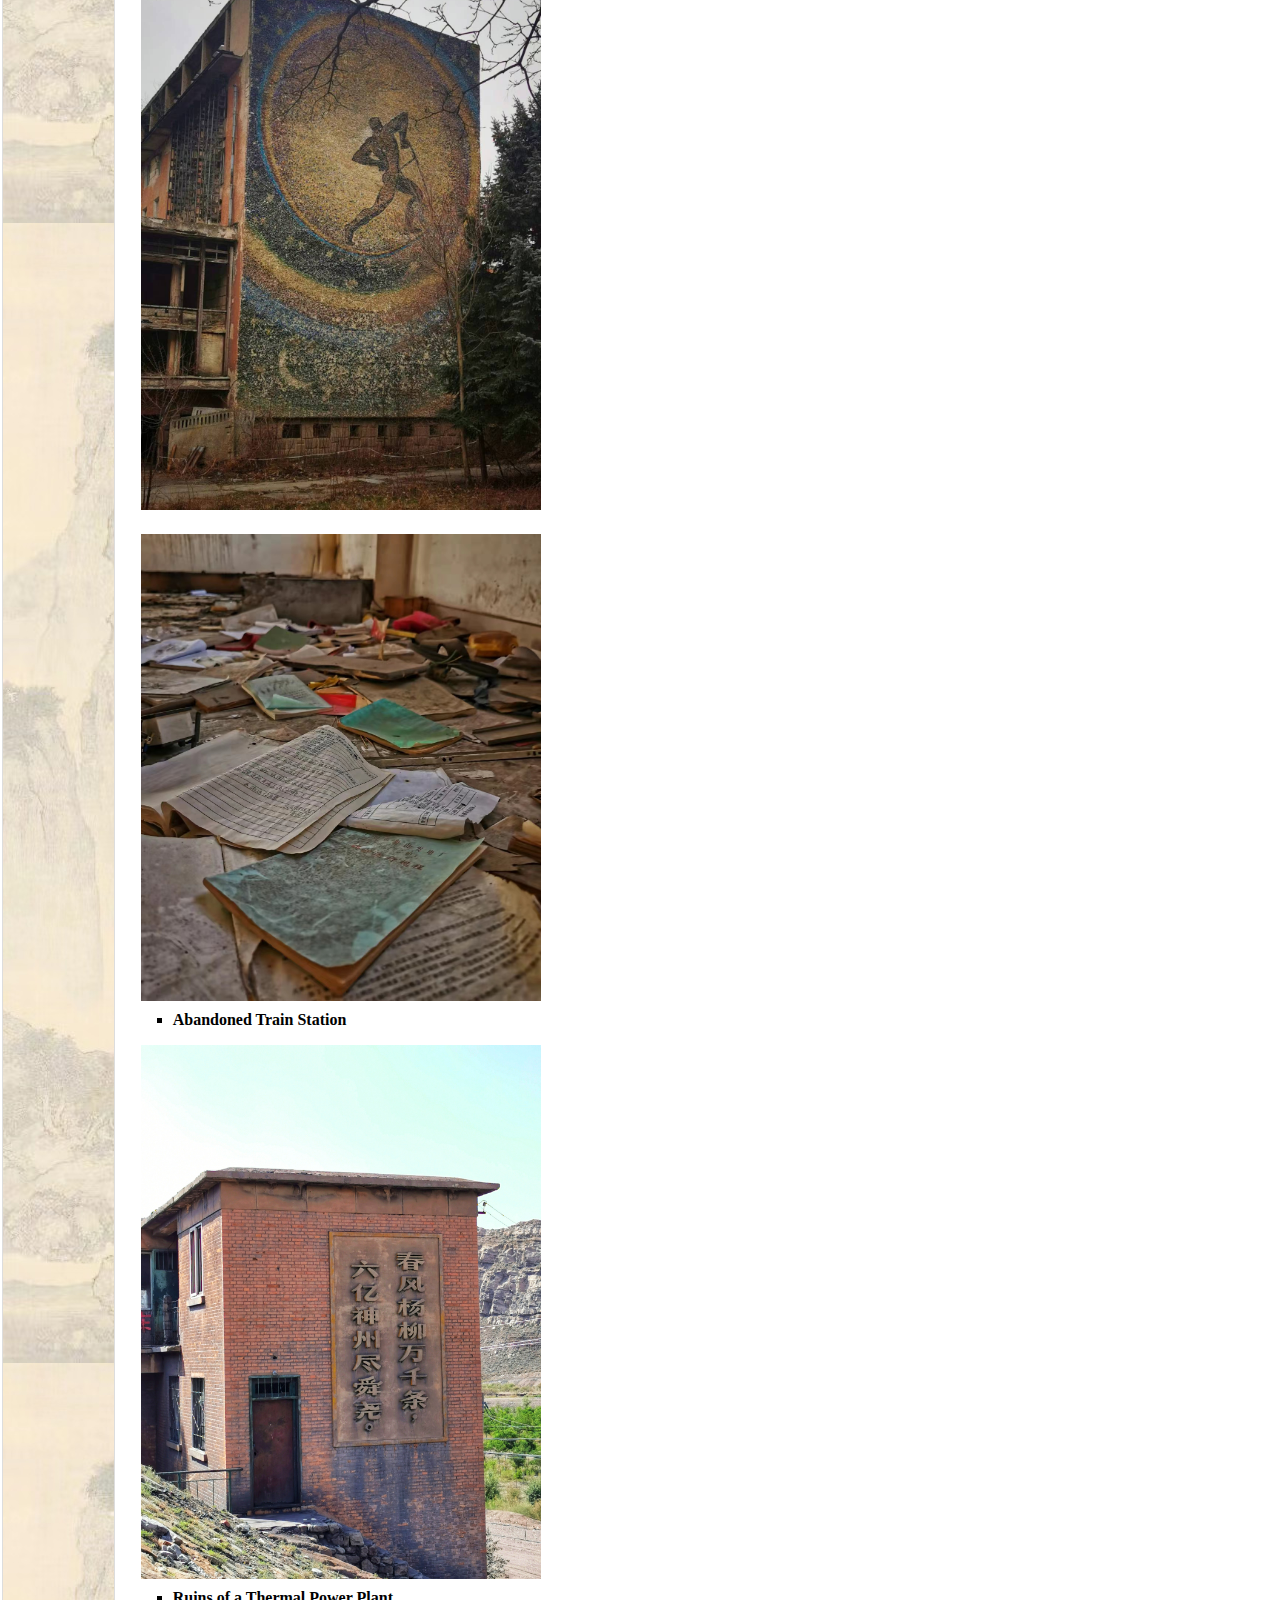
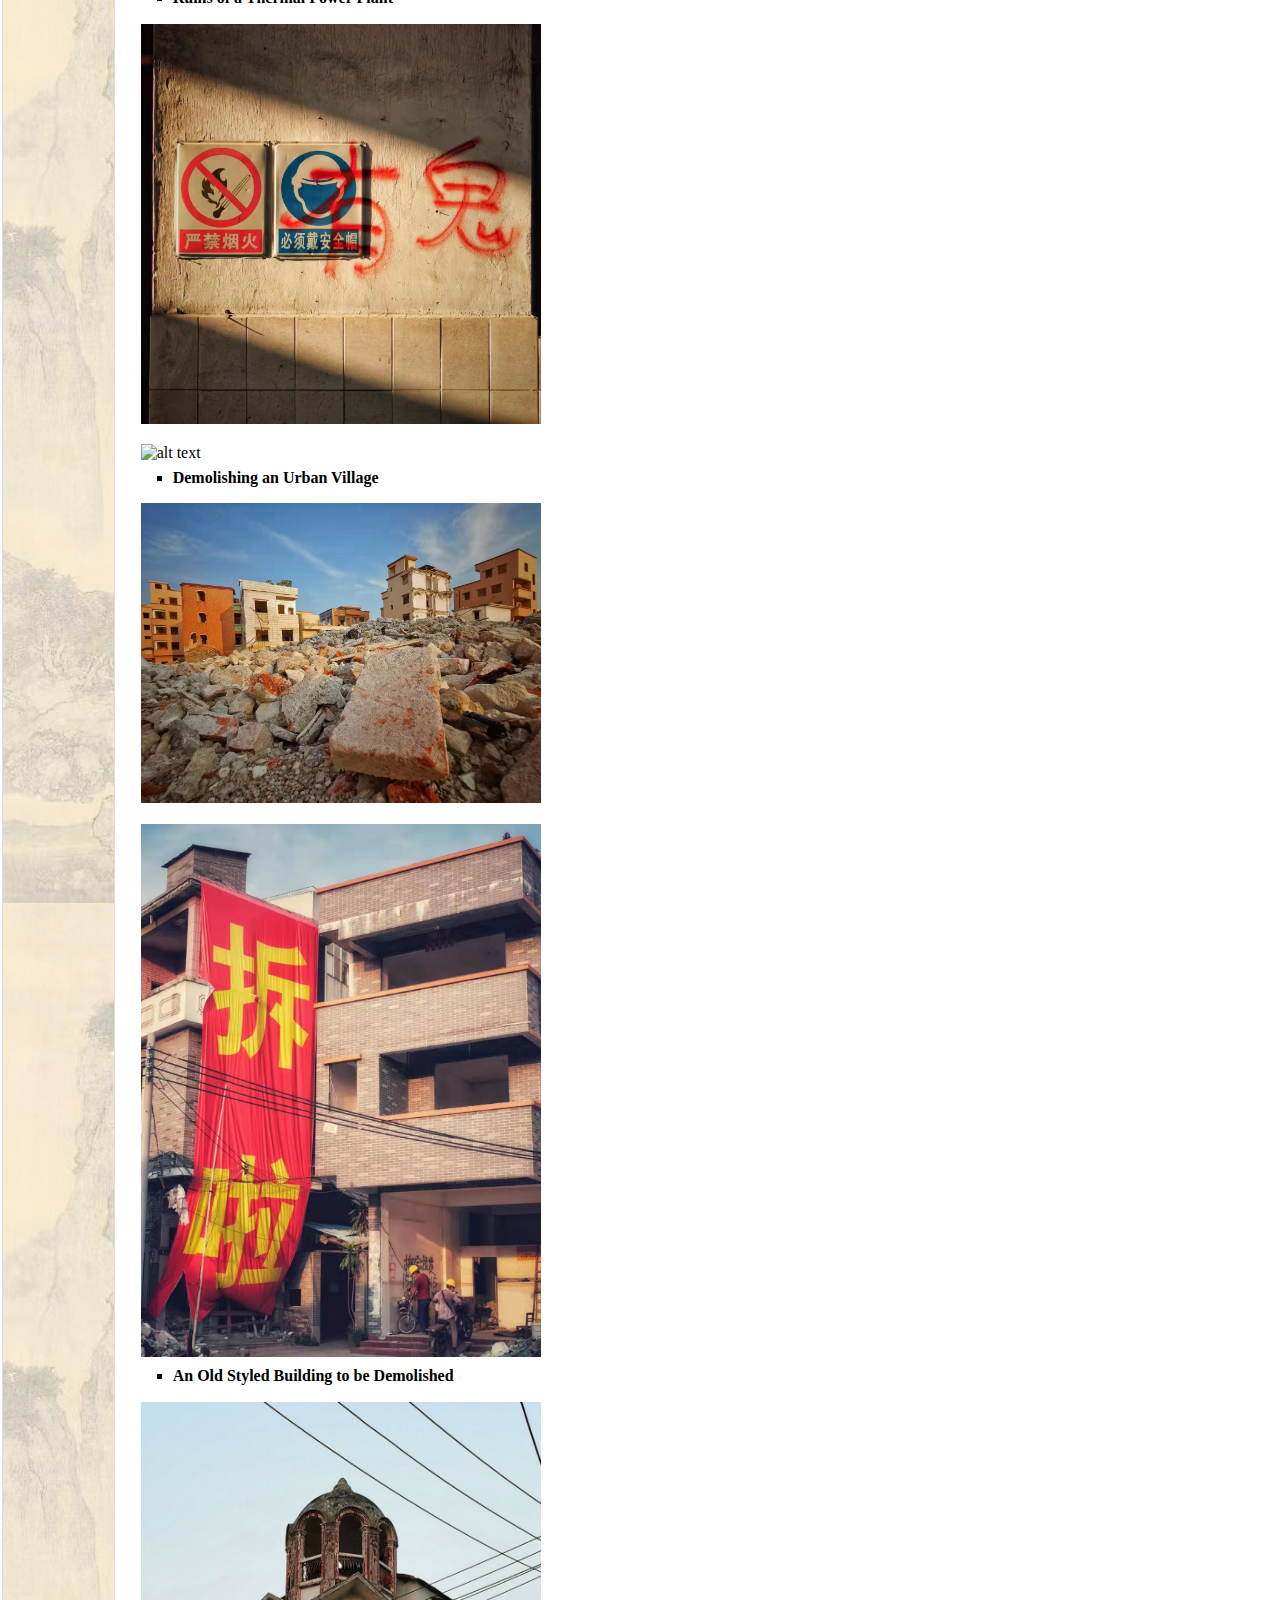
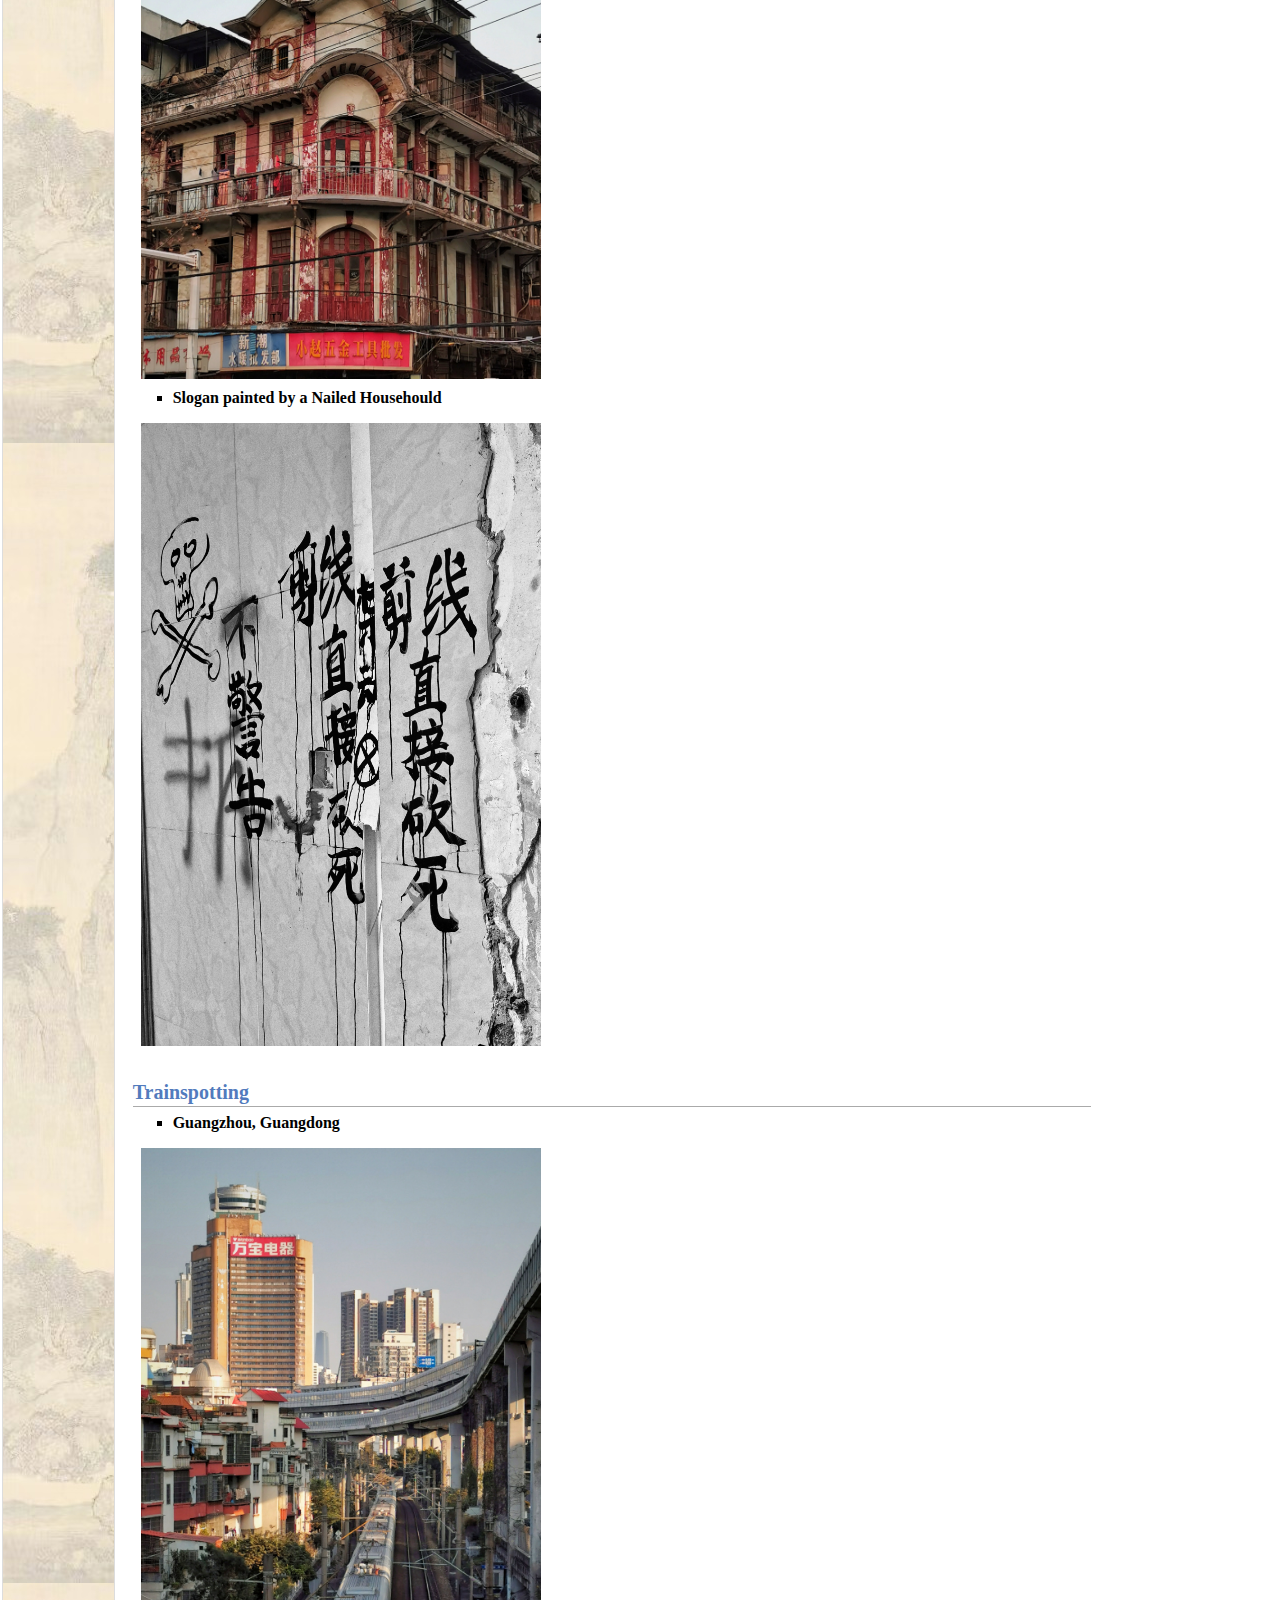
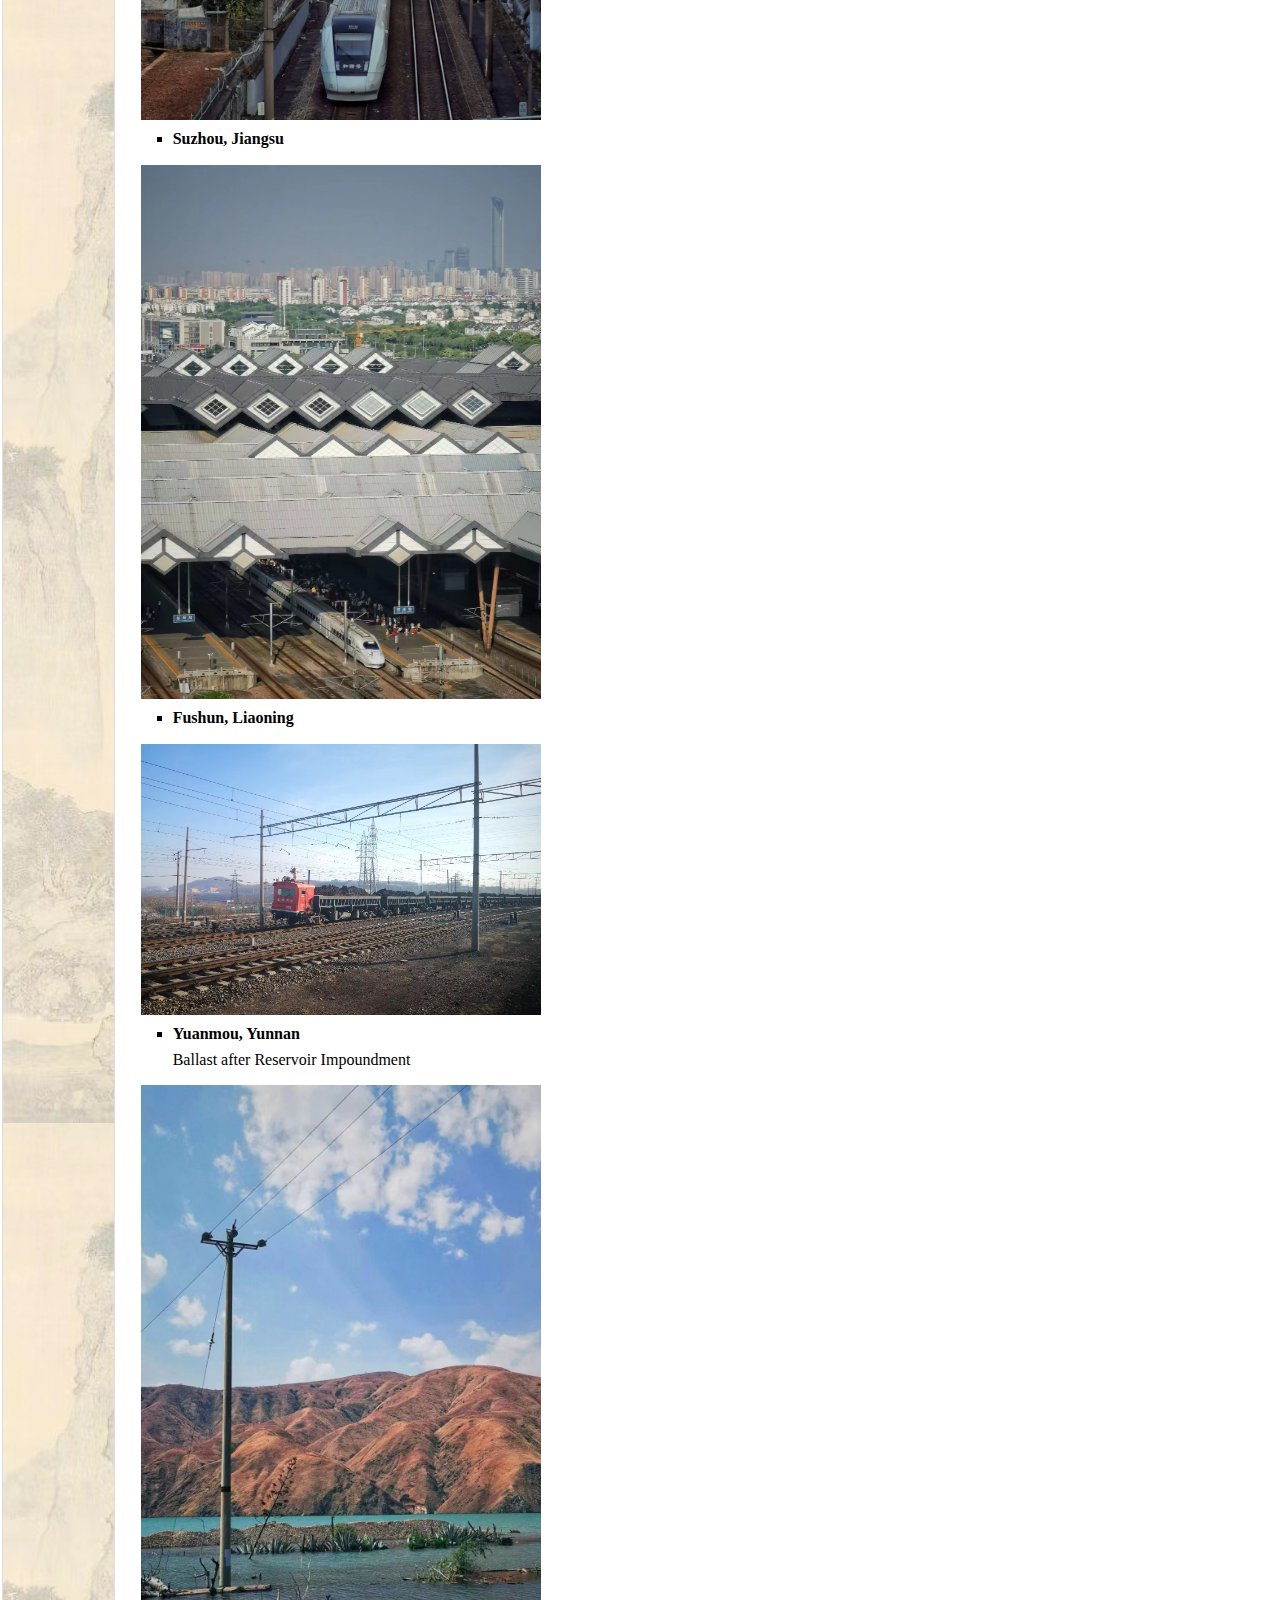
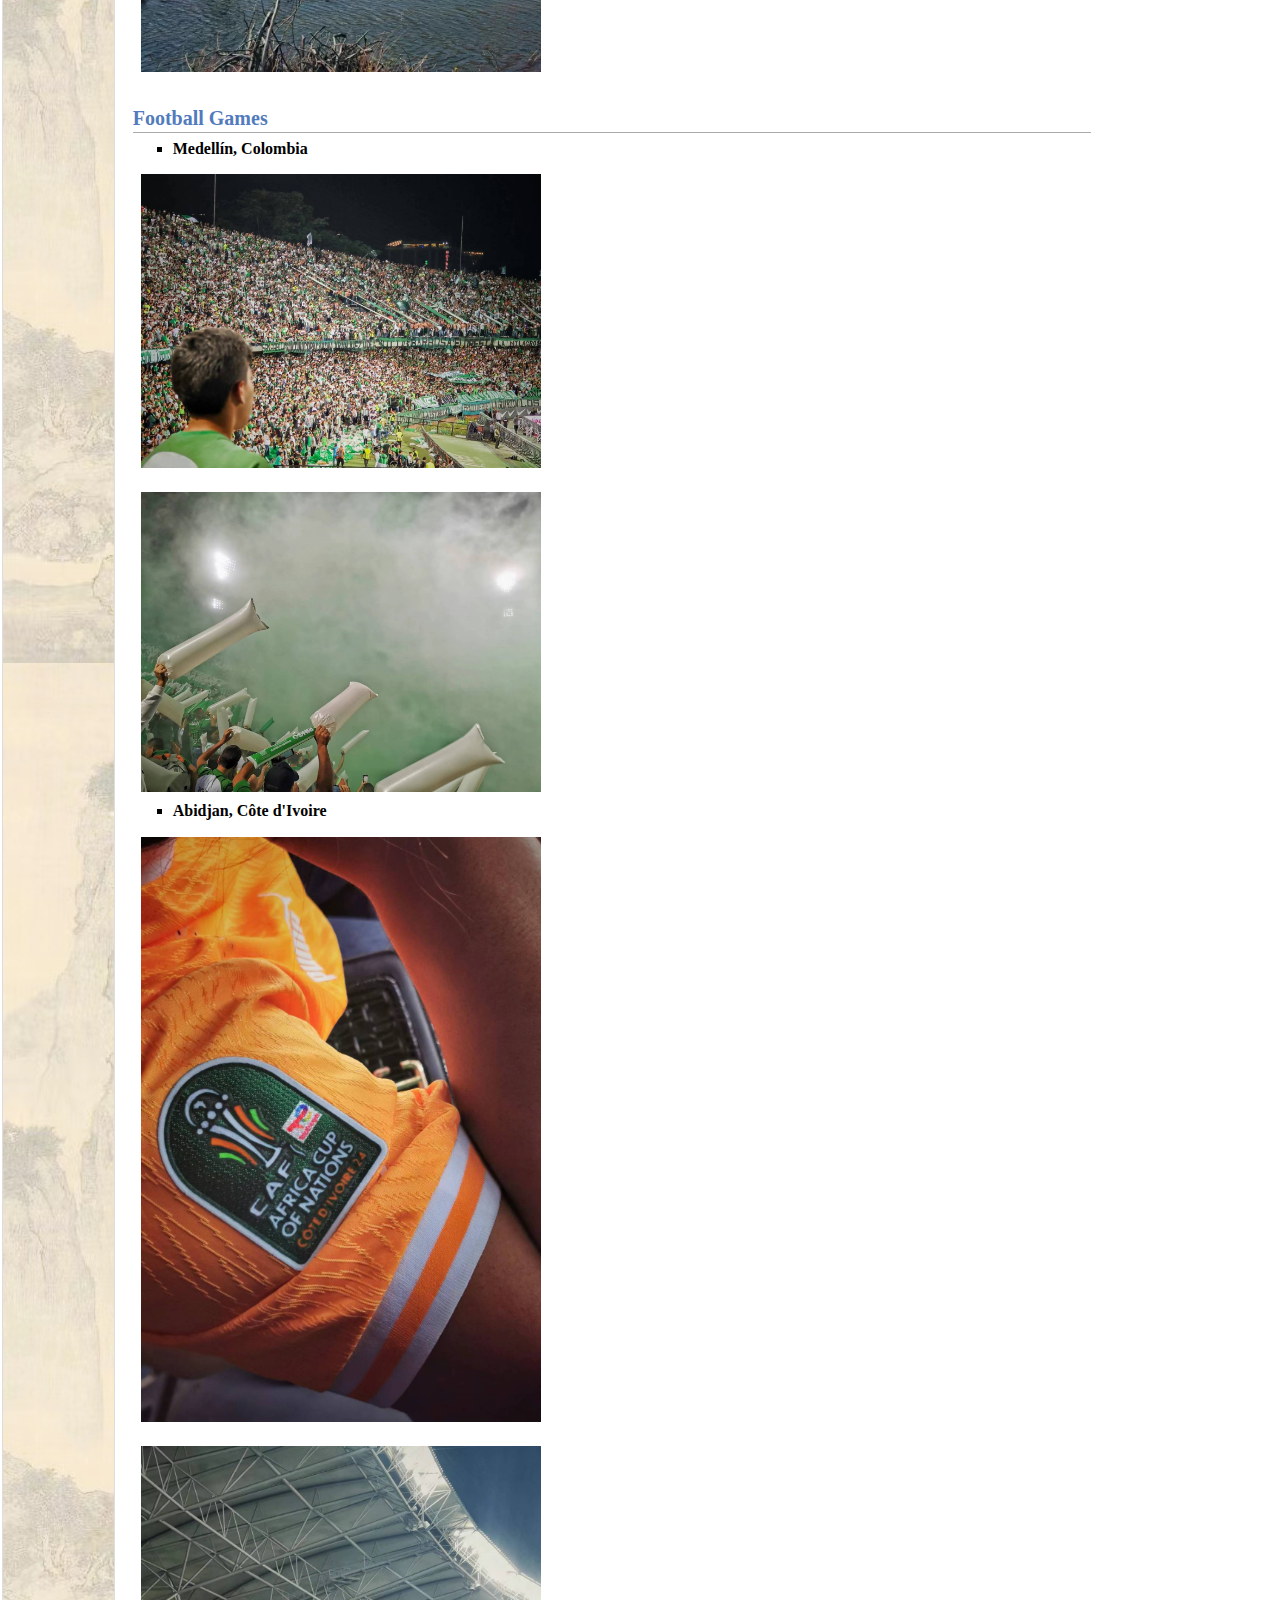
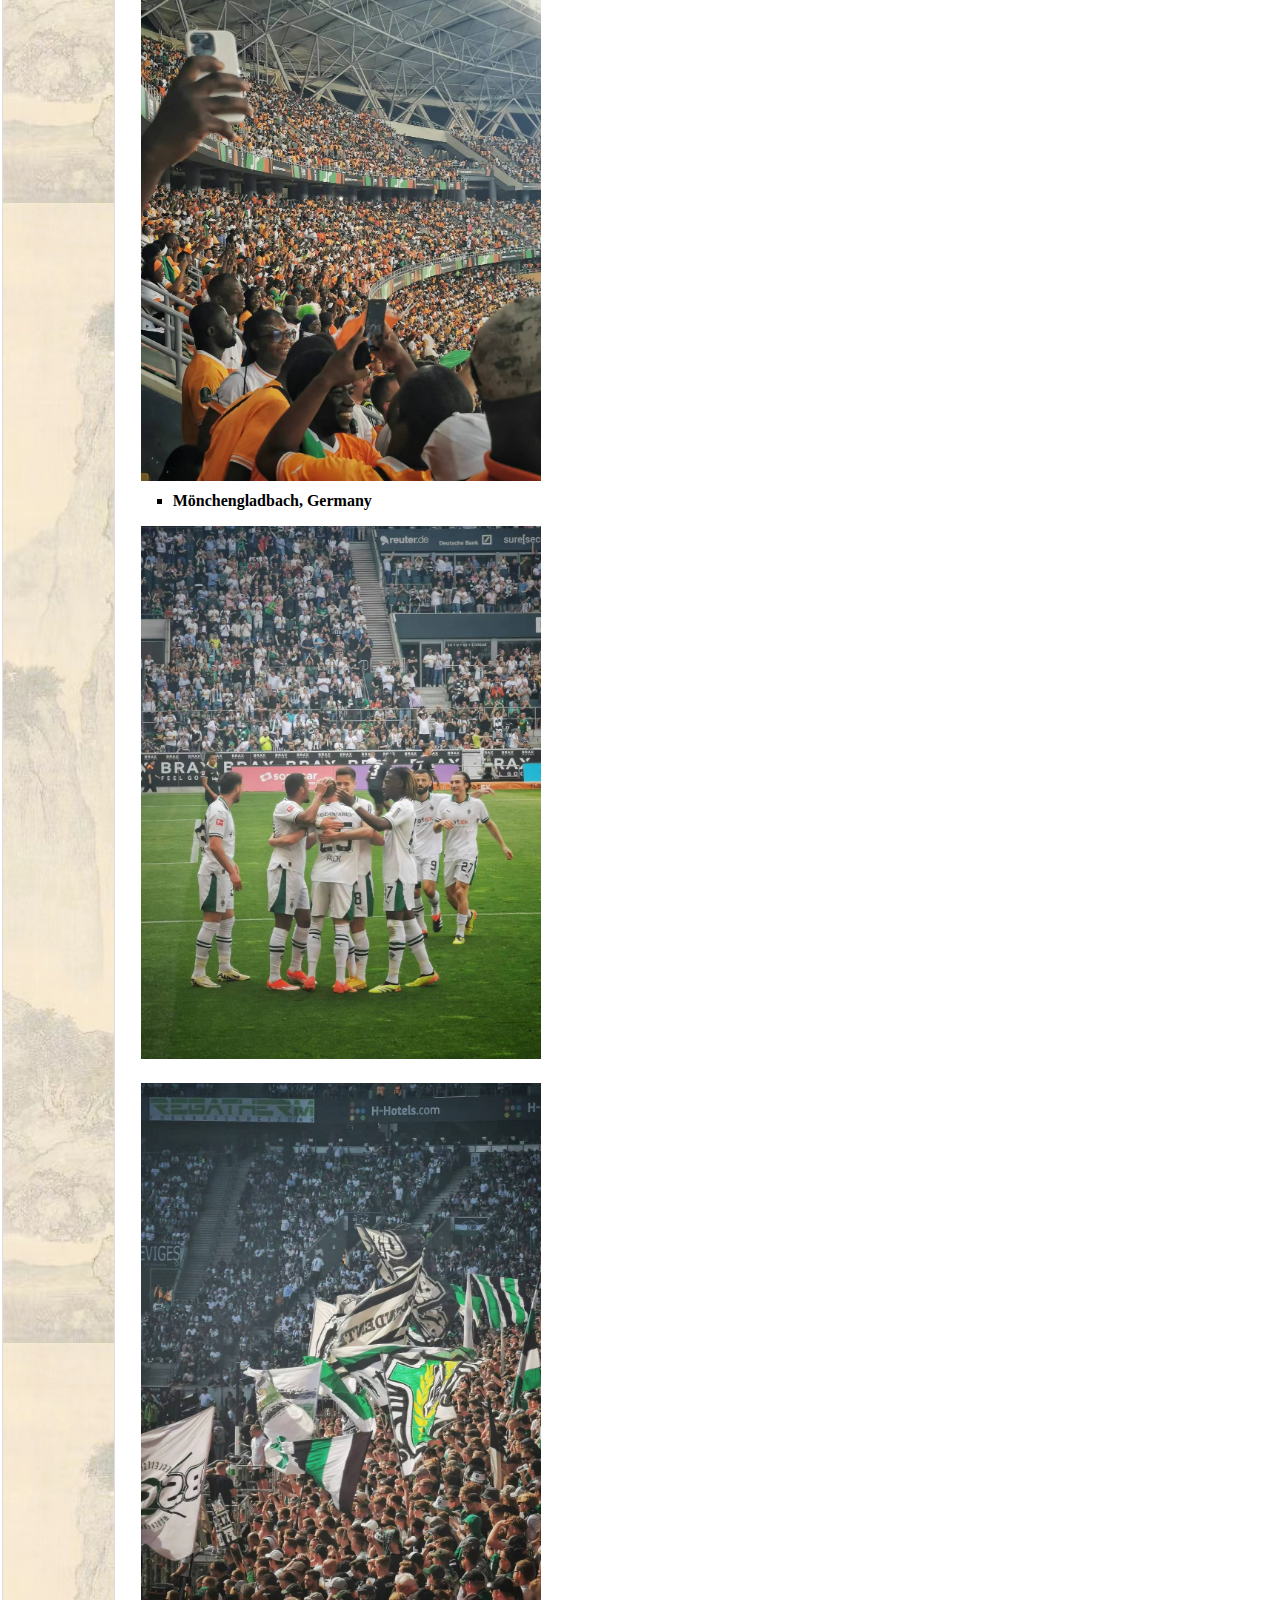
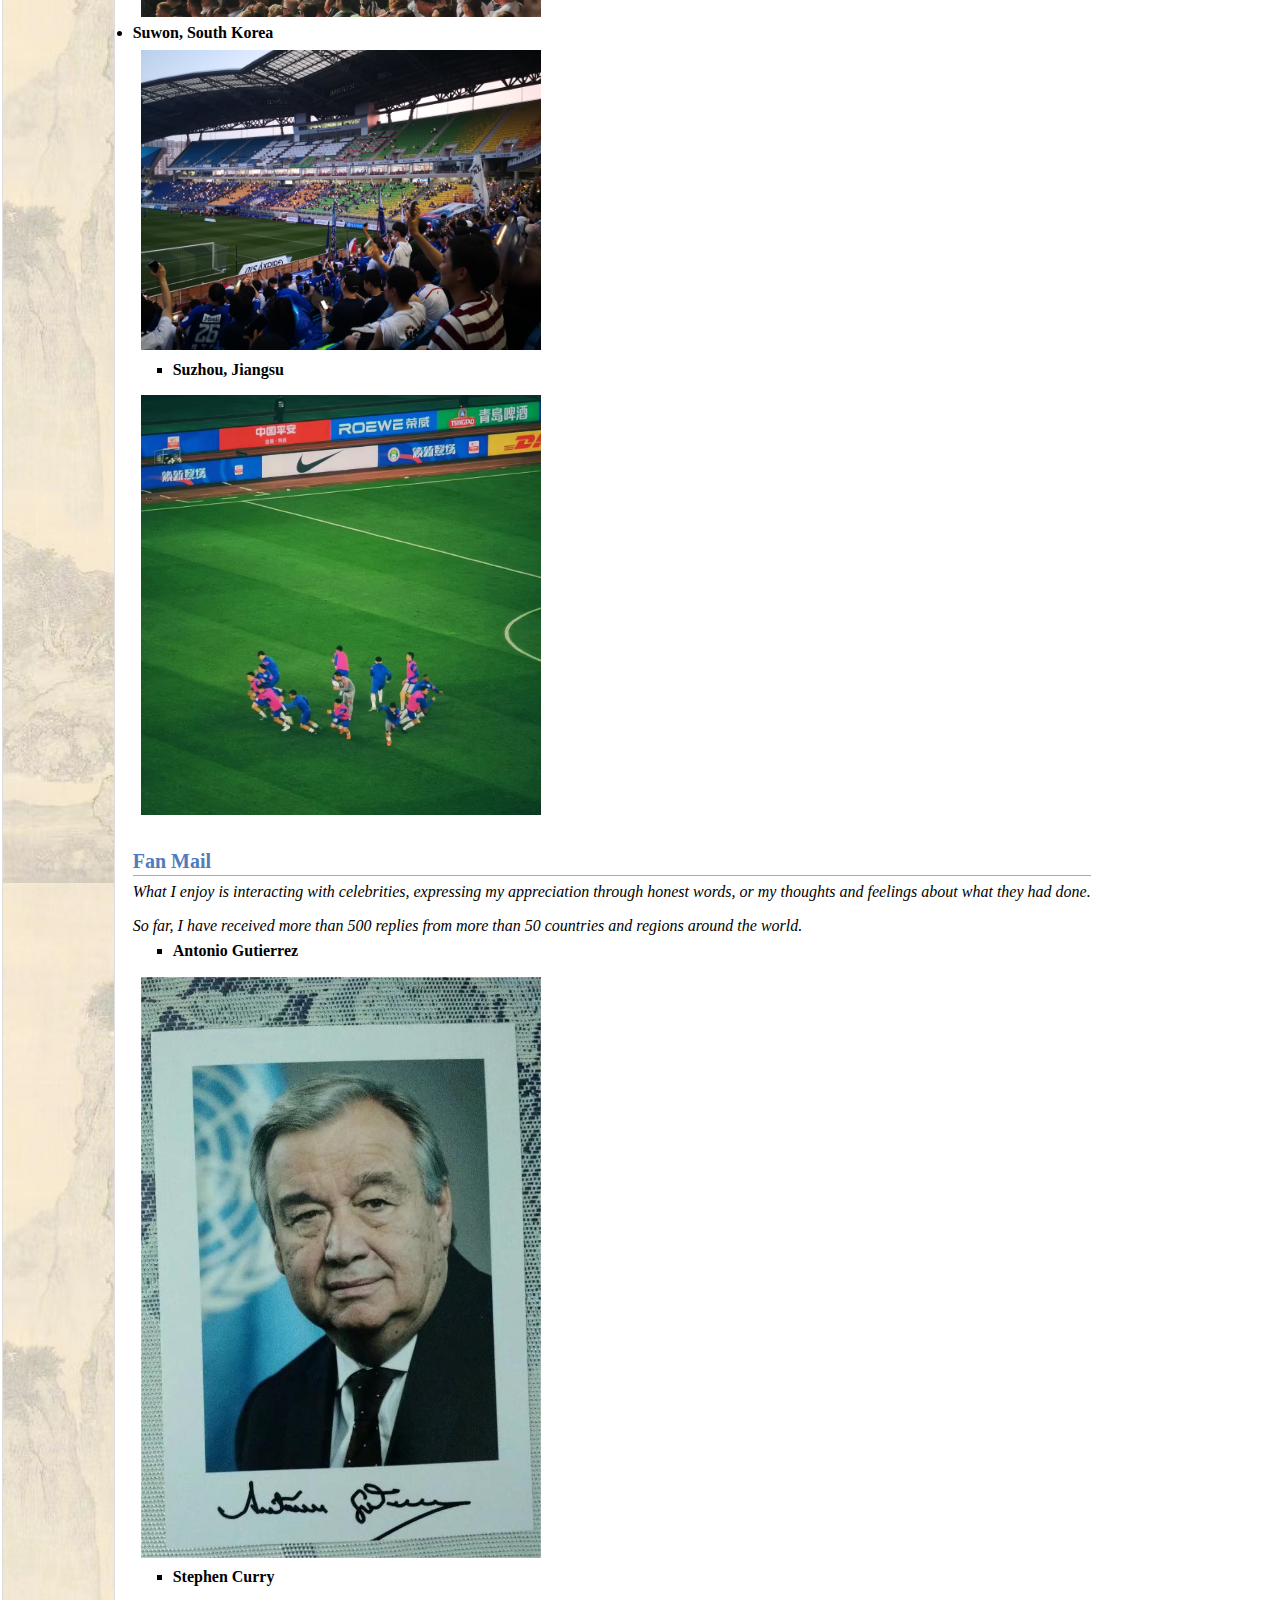
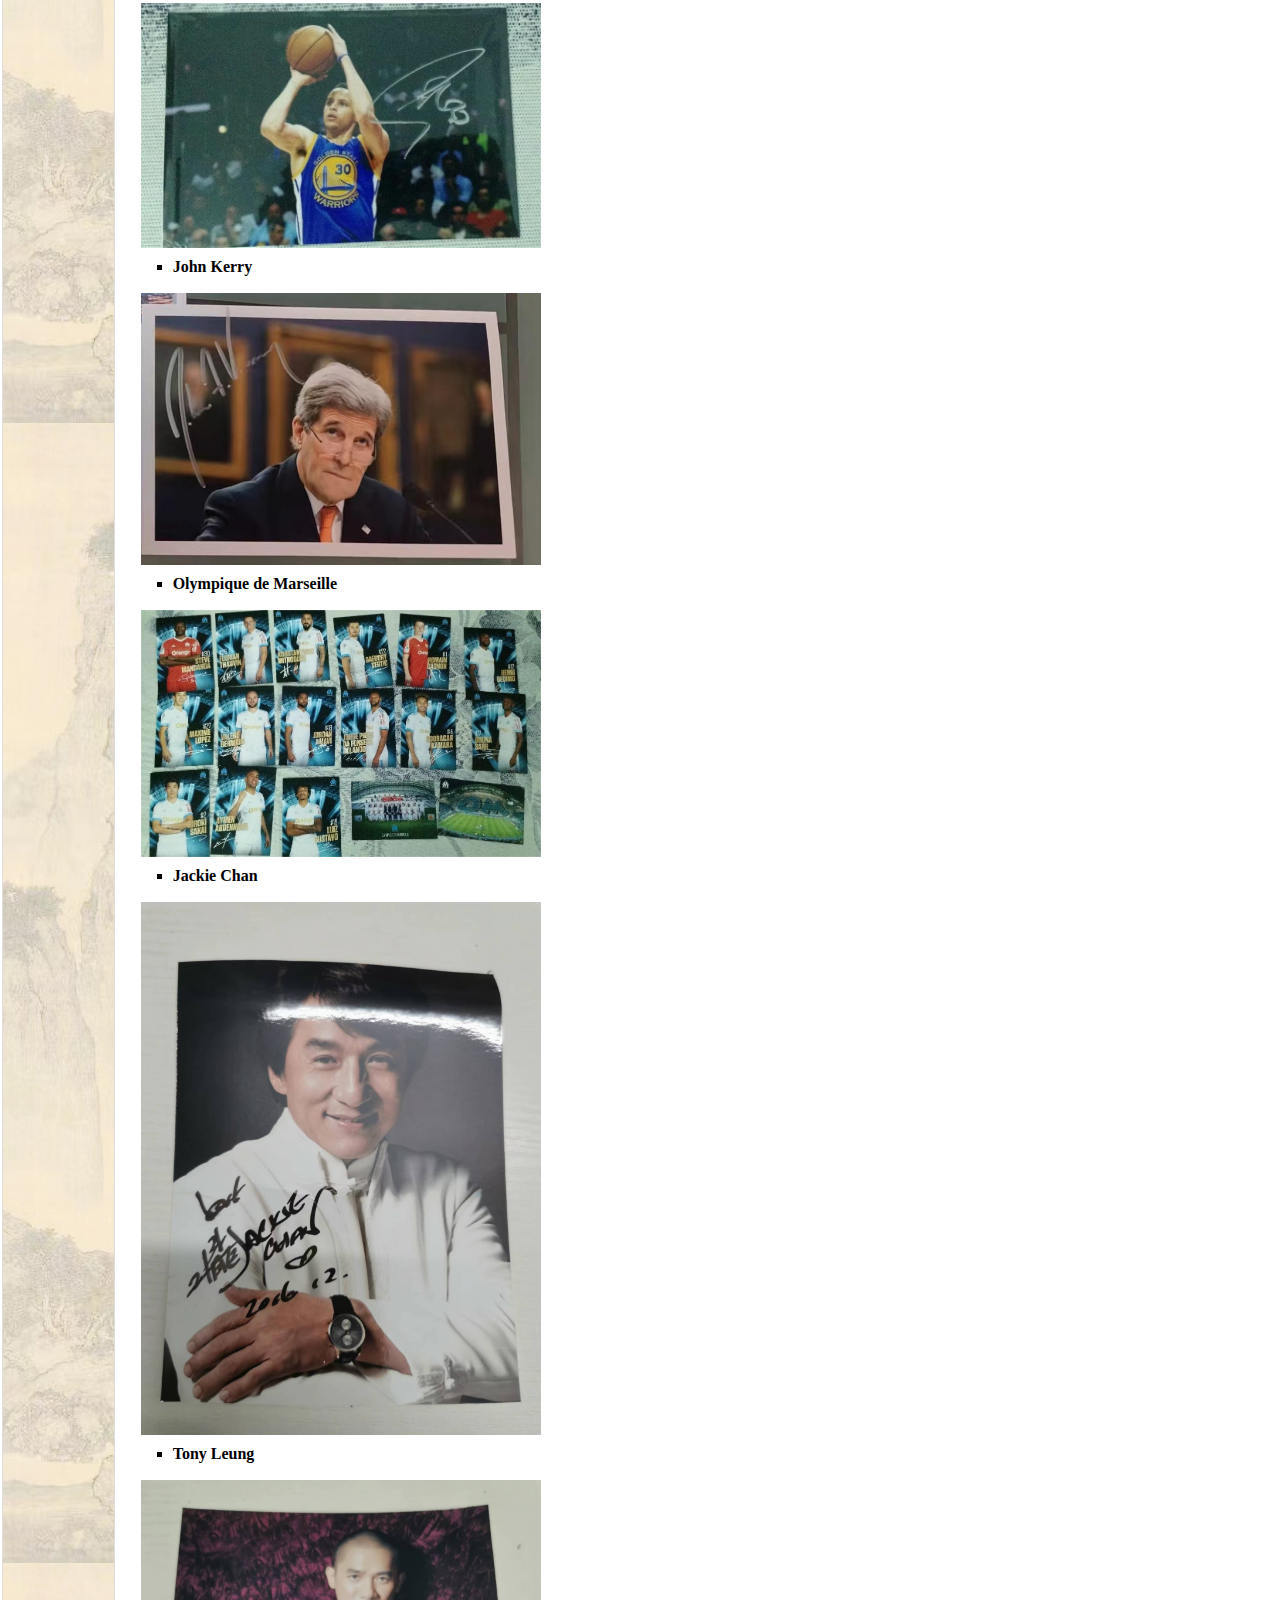
==== commit 8f25fabf: "Update misc.html" ====
--- a/misc.html
+++ b/misc.html
@@ -156,6 +156,39 @@
 <td align="left"></td></tr></table>
 <h2>Football Games</h2>
 <ul>
+<li><p><b>Medellín, Colombia</b></p>
+</li>
+</ul>
+<table class="imgtable"><tr><td>
+<img src="image/Medellin1.jpg" alt="alt text" width="400 px" height="IMGLINKTARGET" />&nbsp;</td>
+<td align="left"></td></tr></table>
+</ul>
+<table class="imgtable"><tr><td>
+<img src="image/Medellin2.jpg" alt="alt text" width="400 px" height="IMGLINKTARGET" />&nbsp;</td>
+<td align="left"></td></tr></table>
+<ul>
+<li><p><b>Abidjan, Côte d'Ivoire</b></p>
+</li>
+</ul>
+<table class="imgtable"><tr><td>
+<img src="image/Abidjan1.jpg" alt="alt text" width="400 px" height="IMGLINKTARGET" />&nbsp;</td>
+<td align="left"></td></tr></table>
+</ul>
+<table class="imgtable"><tr><td>
+<img src="image/Abidjan2.jpg" alt="alt text" width="400 px" height="IMGLINKTARGET" />&nbsp;</td>
+<td align="left"></td></tr></table>
+<ul>
+<li><p><b>Mönchengladbach, Germany</b></p>
+</li>
+</ul>
+<table class="imgtable"><tr><td>
+<img src="image/Moncheng1.jpg" alt="alt text" width="400 px" height="IMGLINKTARGET" />&nbsp;</td>
+<td align="left"></td></tr></table>
+</ul>
+<table class="imgtable"><tr><td>
+<img src="image/Moncheng2.jpg" alt="alt text" width="400 px" height="IMGLINKTARGET" />&nbsp;</td>
+<td align="left"></td></tr></table>
+</li>  
 <li><p><b>Suwon, South Korea</b></p>
 </li>
 </ul>
@@ -168,28 +201,6 @@
 </ul>
 <table class="imgtable"><tr><td>
 <img src="image/Sheh.jpg" alt="alt text" width="400 px" height="IMGLINKTARGET" />&nbsp;</td>
-<td align="left"></td></tr></table>
-<ul>
-<li><p><b>Medellín, Colombia</b></p>
-</li>
-</ul>
-<table class="imgtable"><tr><td>
-<img src="image/Medellin1.jpg" alt="alt text" width="400 px" height="IMGLINKTARGET" />&nbsp;</td>
-<td align="left"></td></tr></table>
-</ul>
-<table class="imgtable"><tr><td>
-<img src="image/Medellin2.jpg" alt="alt text" width="400 px" height="IMGLINKTARGET" />&nbsp;</td>
-<td align="left"></td></tr></table>
-<ul>
-<li><p><b>Mönchengladbach, Germany</b></p>
-</li>
-</ul>
-<table class="imgtable"><tr><td>
-<img src="image/Moncheng1.jpg" alt="alt text" width="400 px" height="IMGLINKTARGET" />&nbsp;</td>
-<td align="left"></td></tr></table>
-</ul>
-<table class="imgtable"><tr><td>
-<img src="image/Moncheng2.jpg" alt="alt text" width="400 px" height="IMGLINKTARGET" />&nbsp;</td>
 <td align="left"></td></tr></table>
 <h2>Fan Mail</h2>
 <p><i>What I enjoy is interacting with celebrities, expressing my appreciation through honest words, or my thoughts and feelings about what they had done.</i></p>
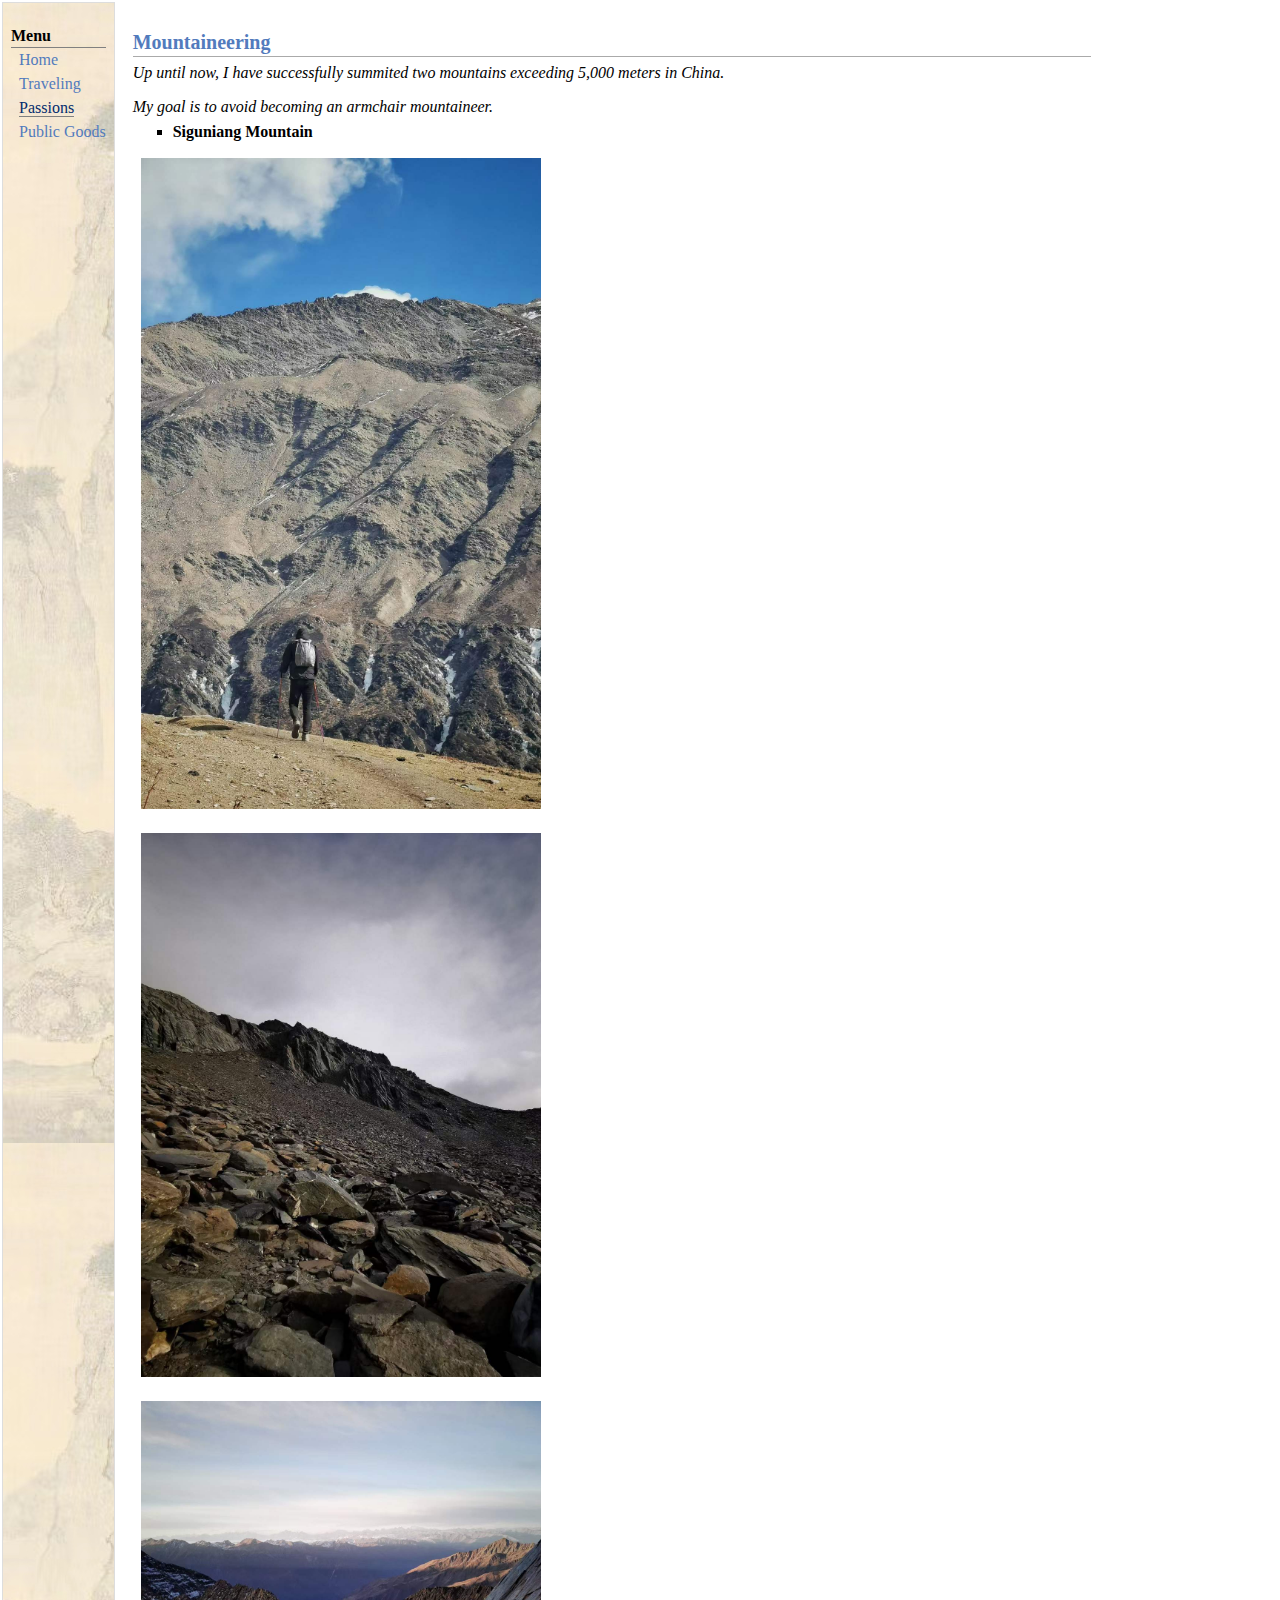
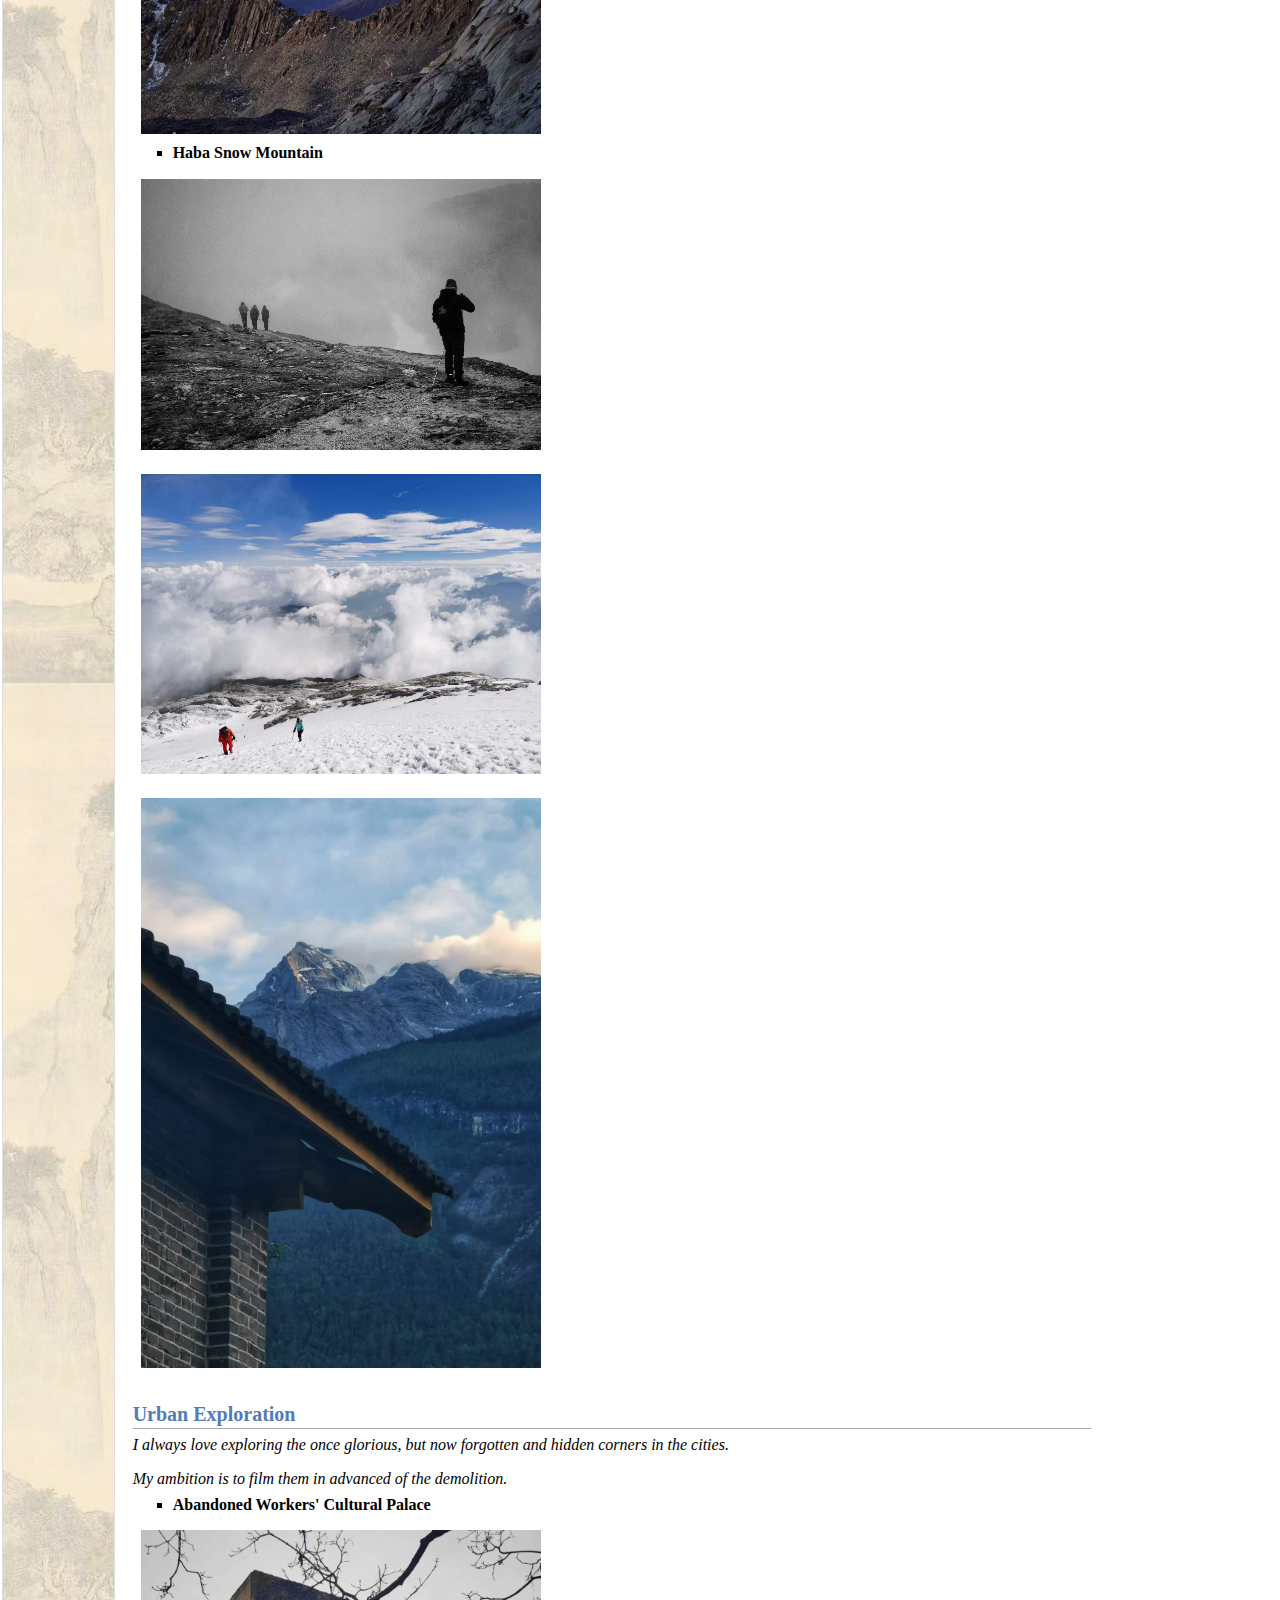
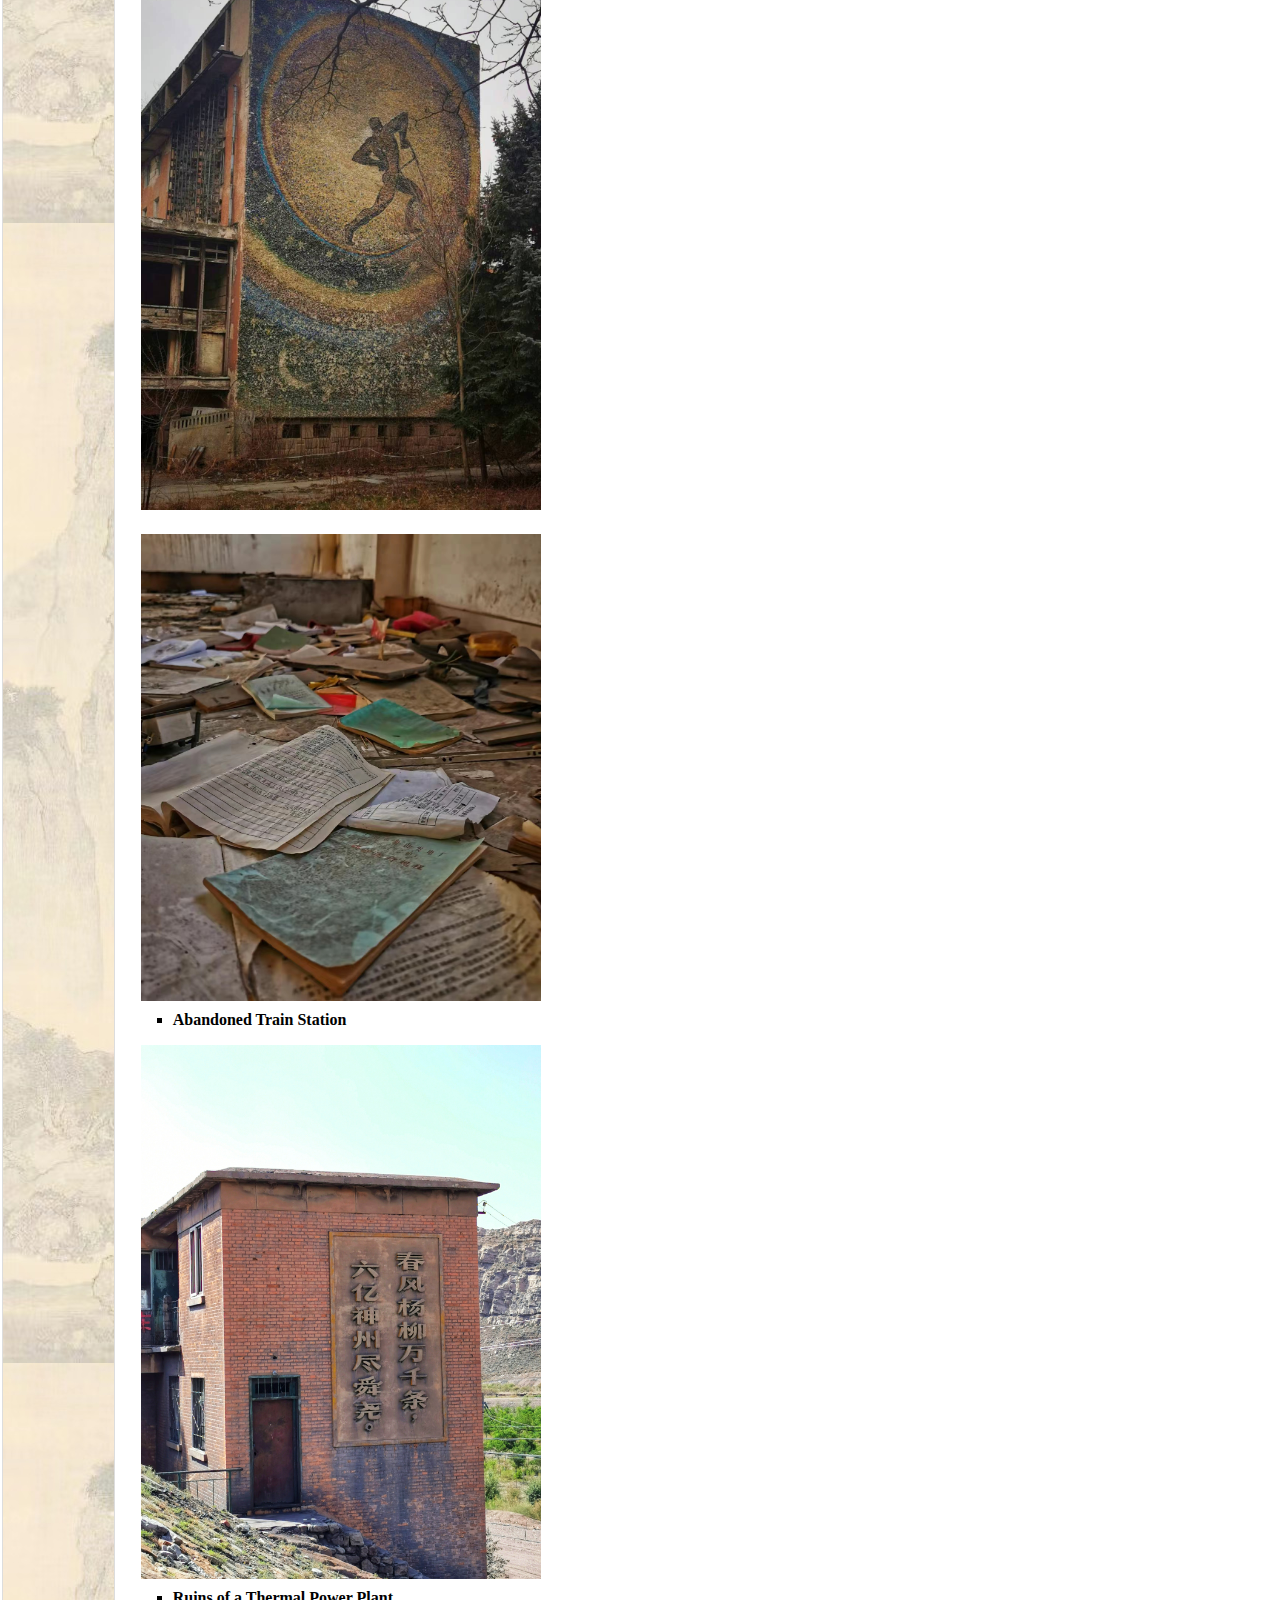
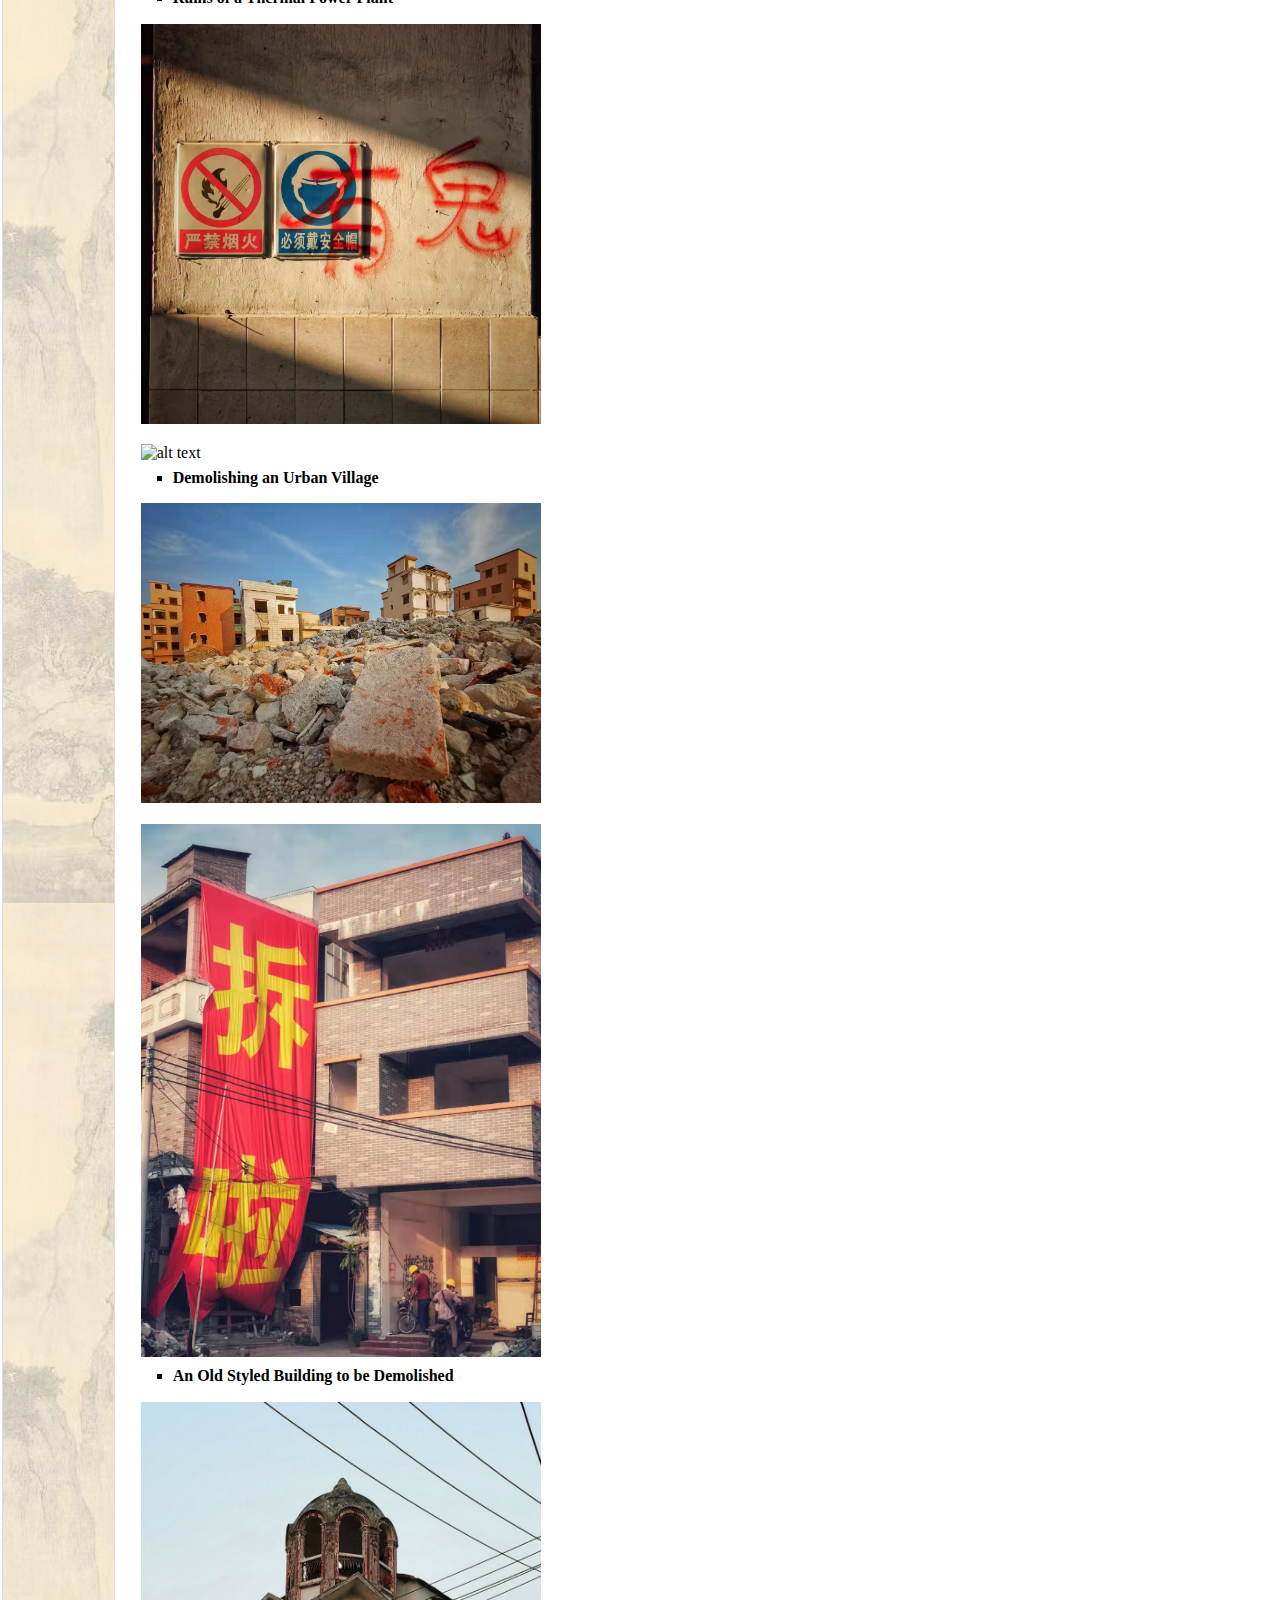
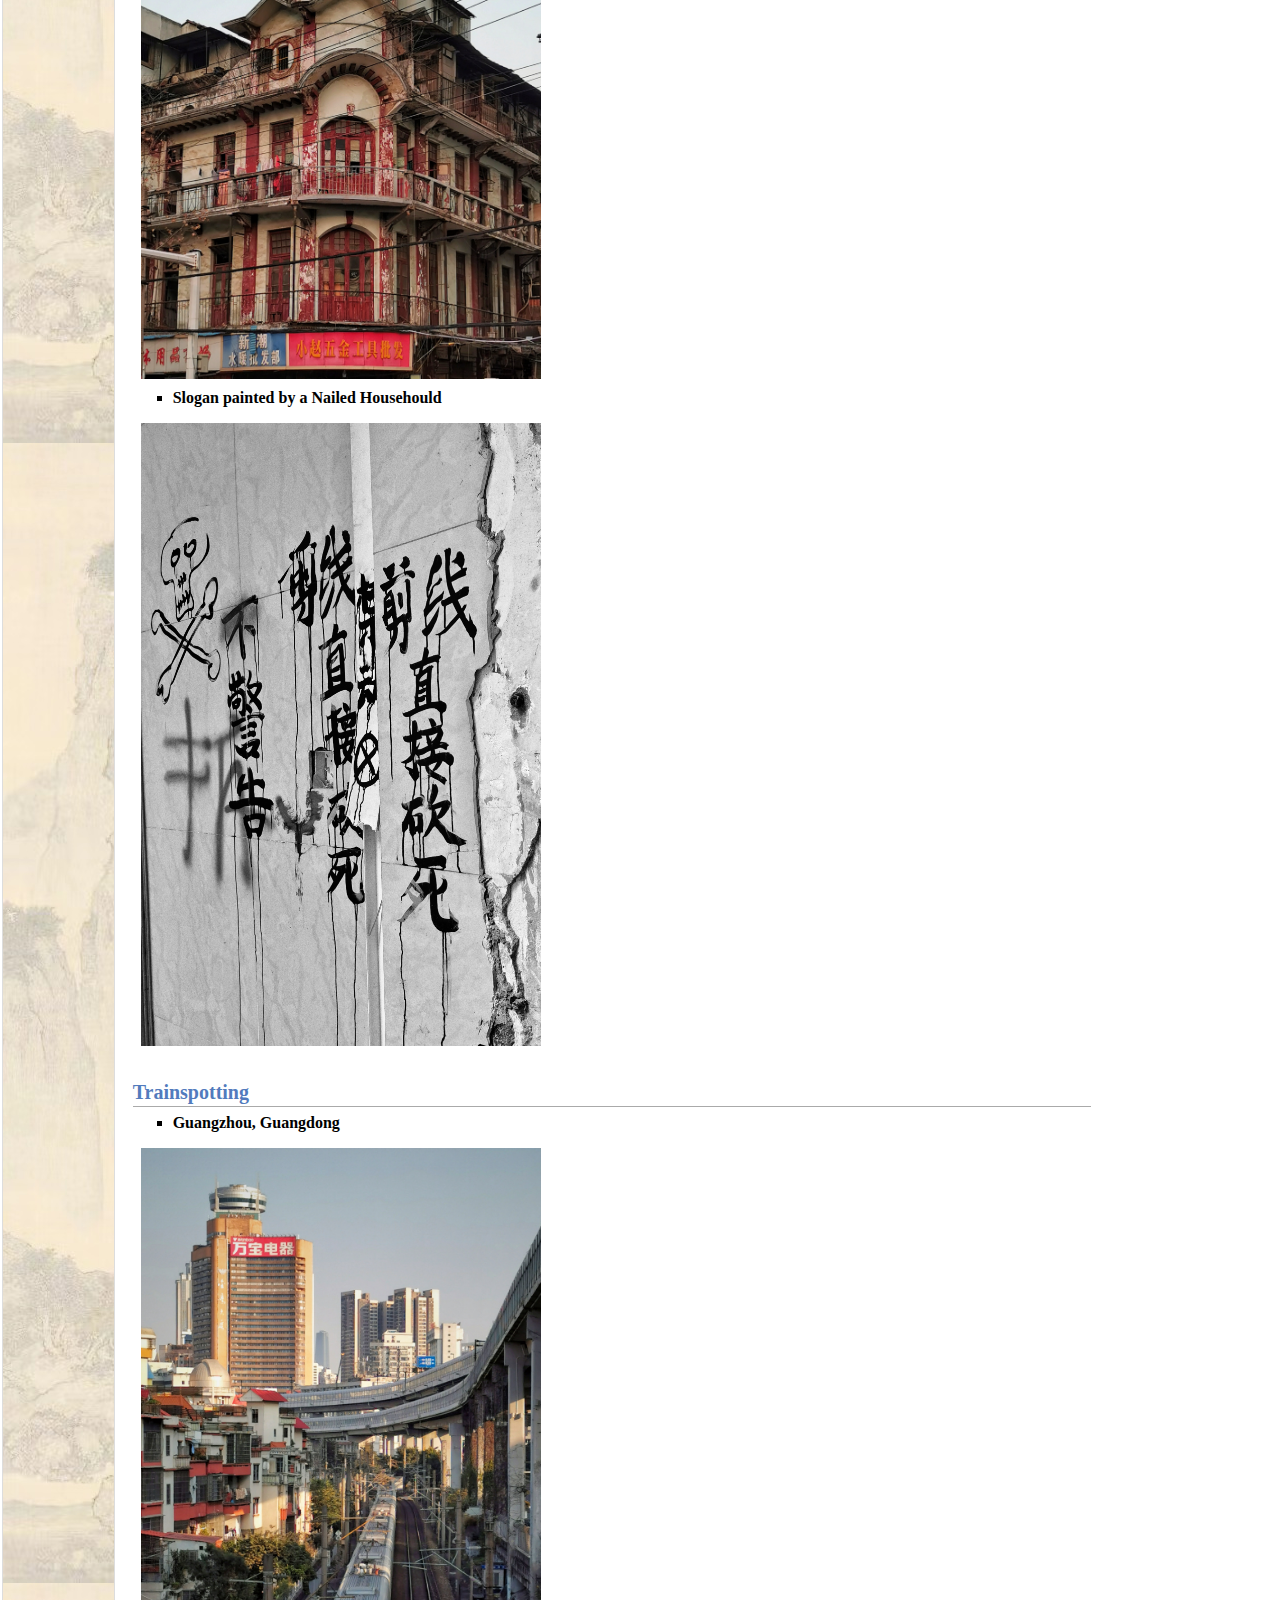
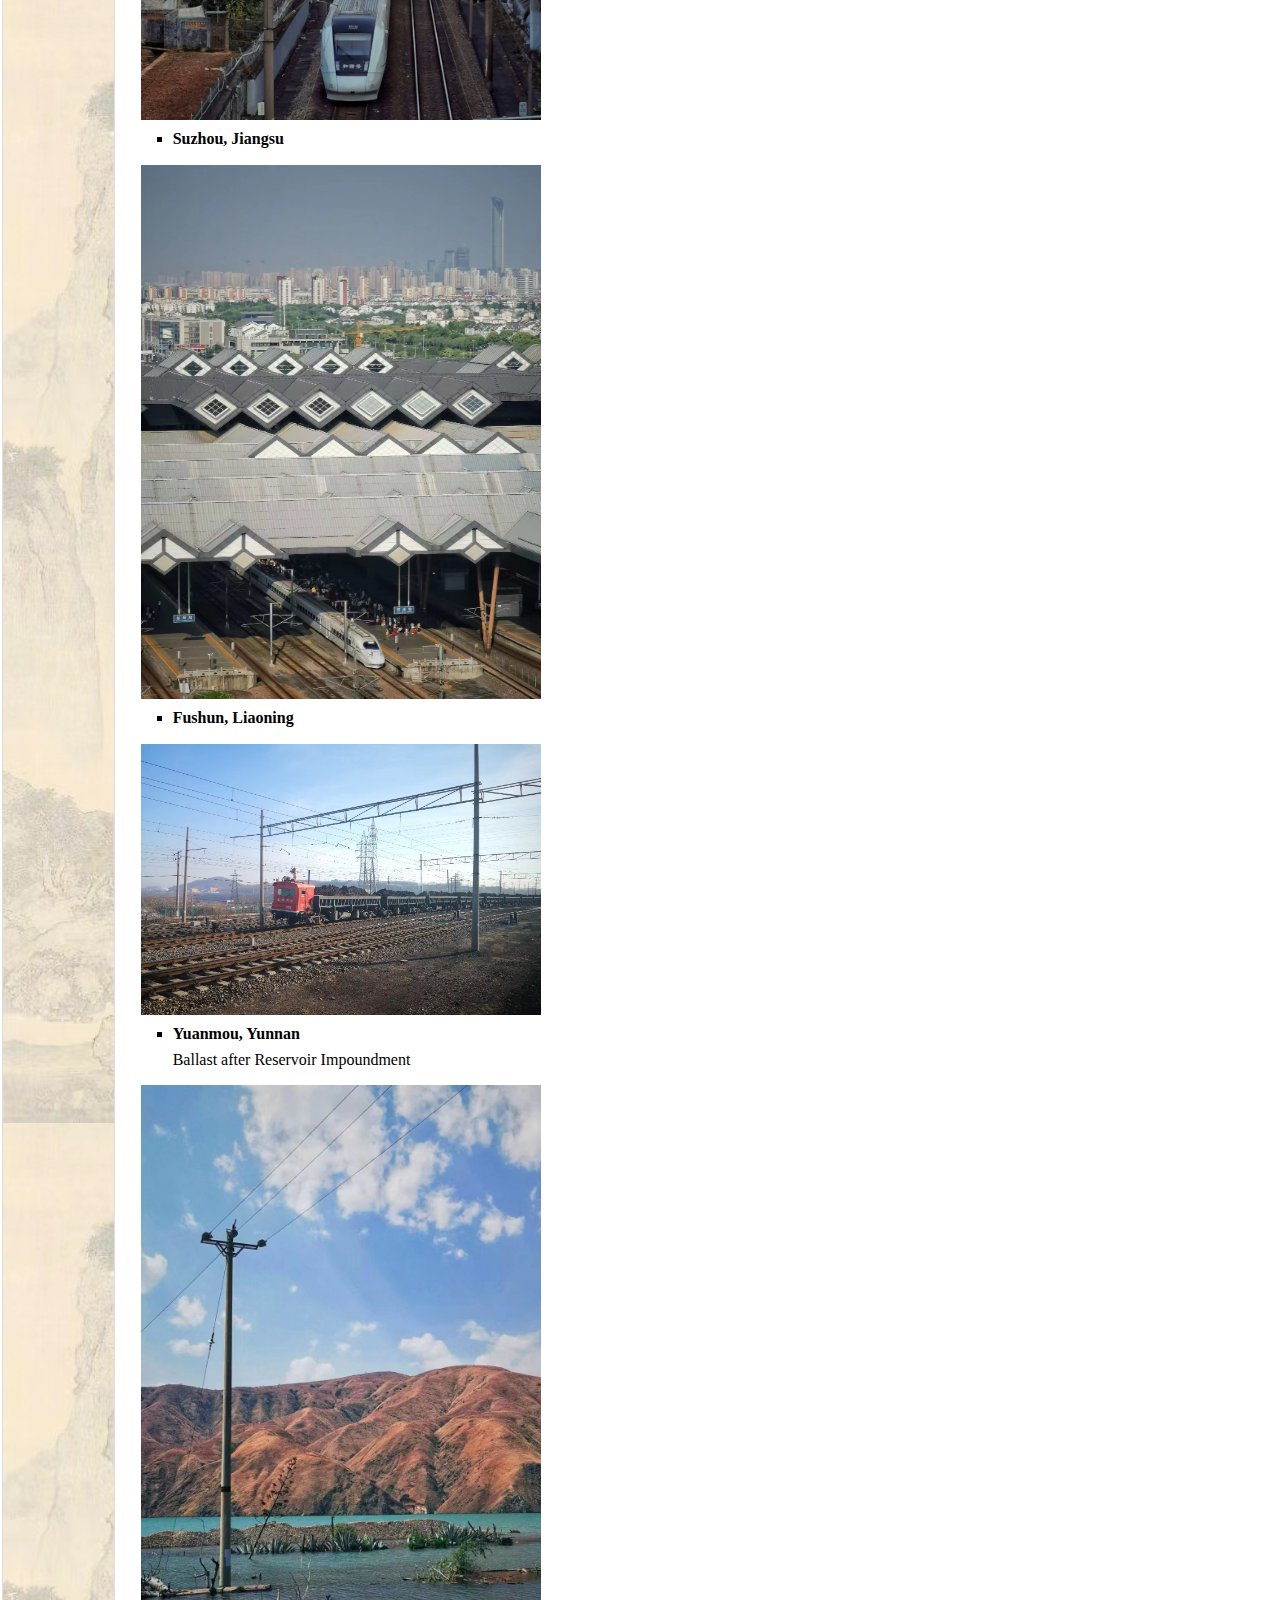
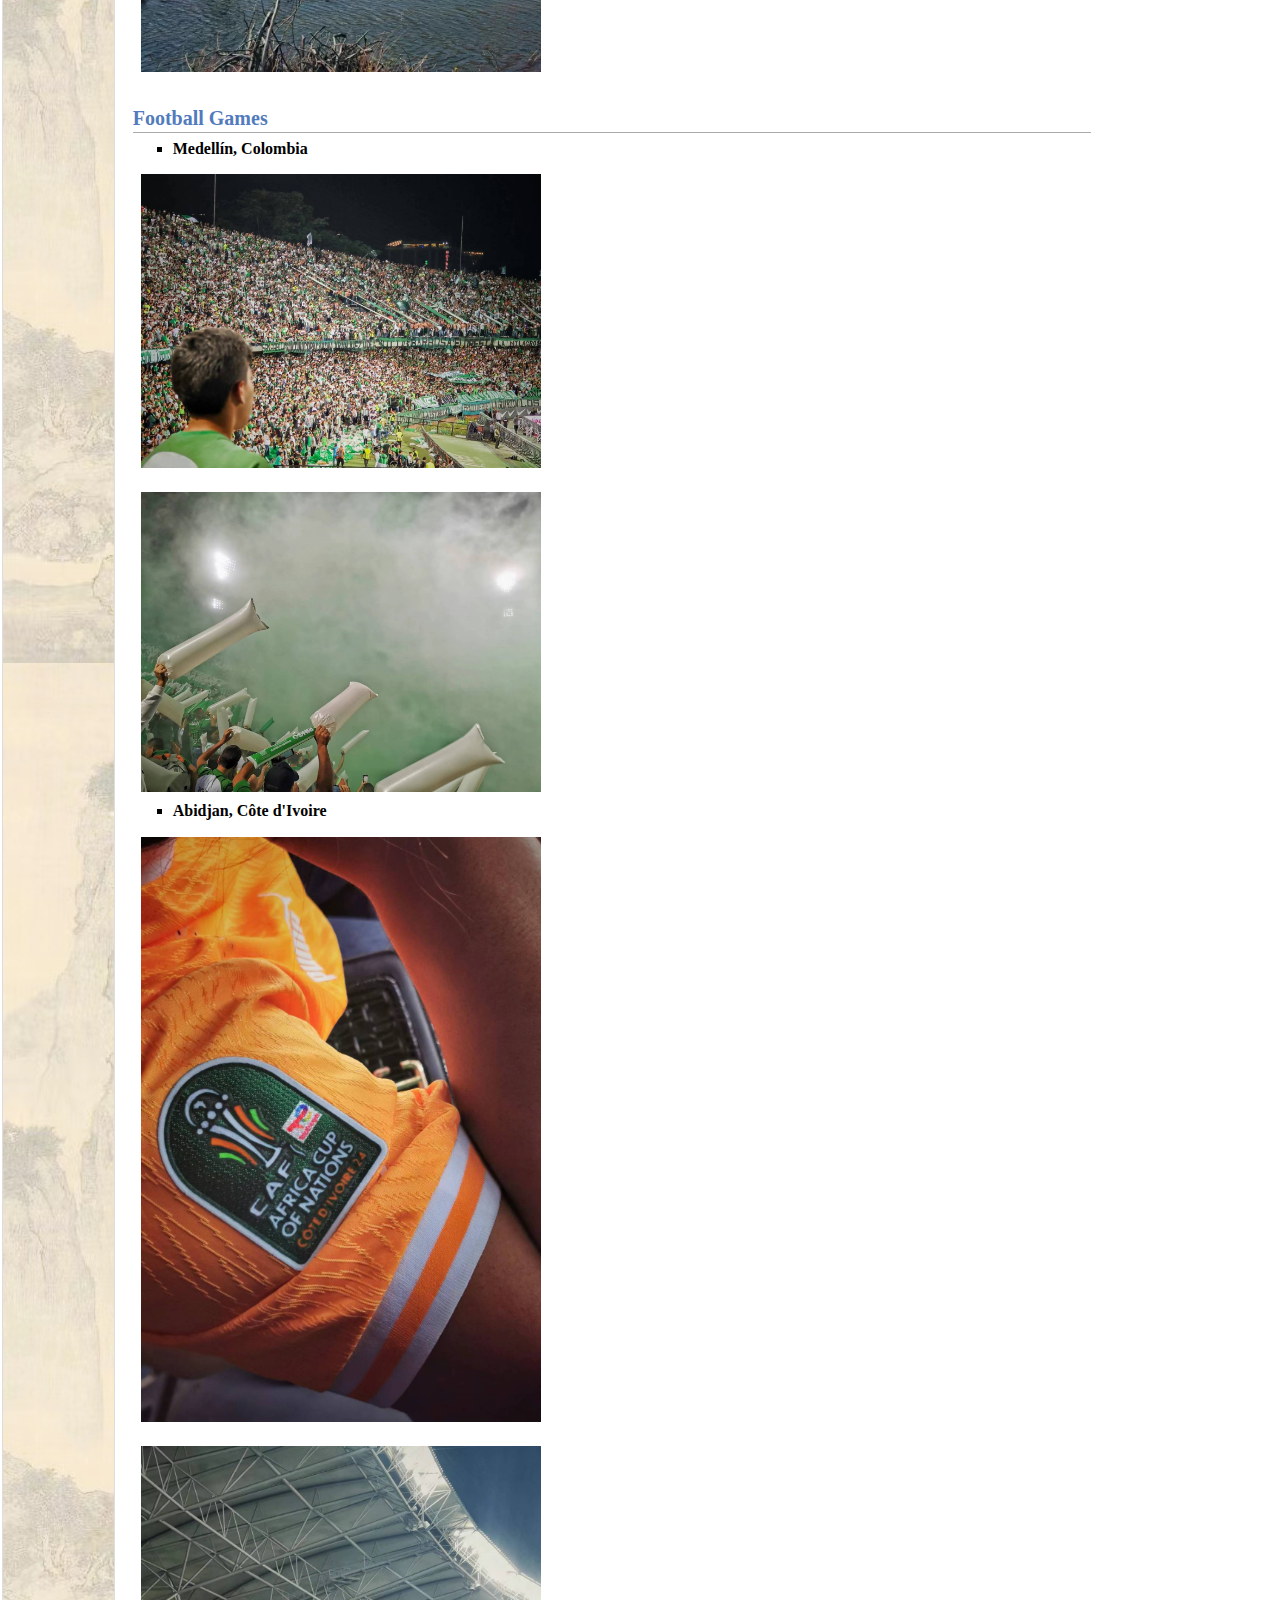
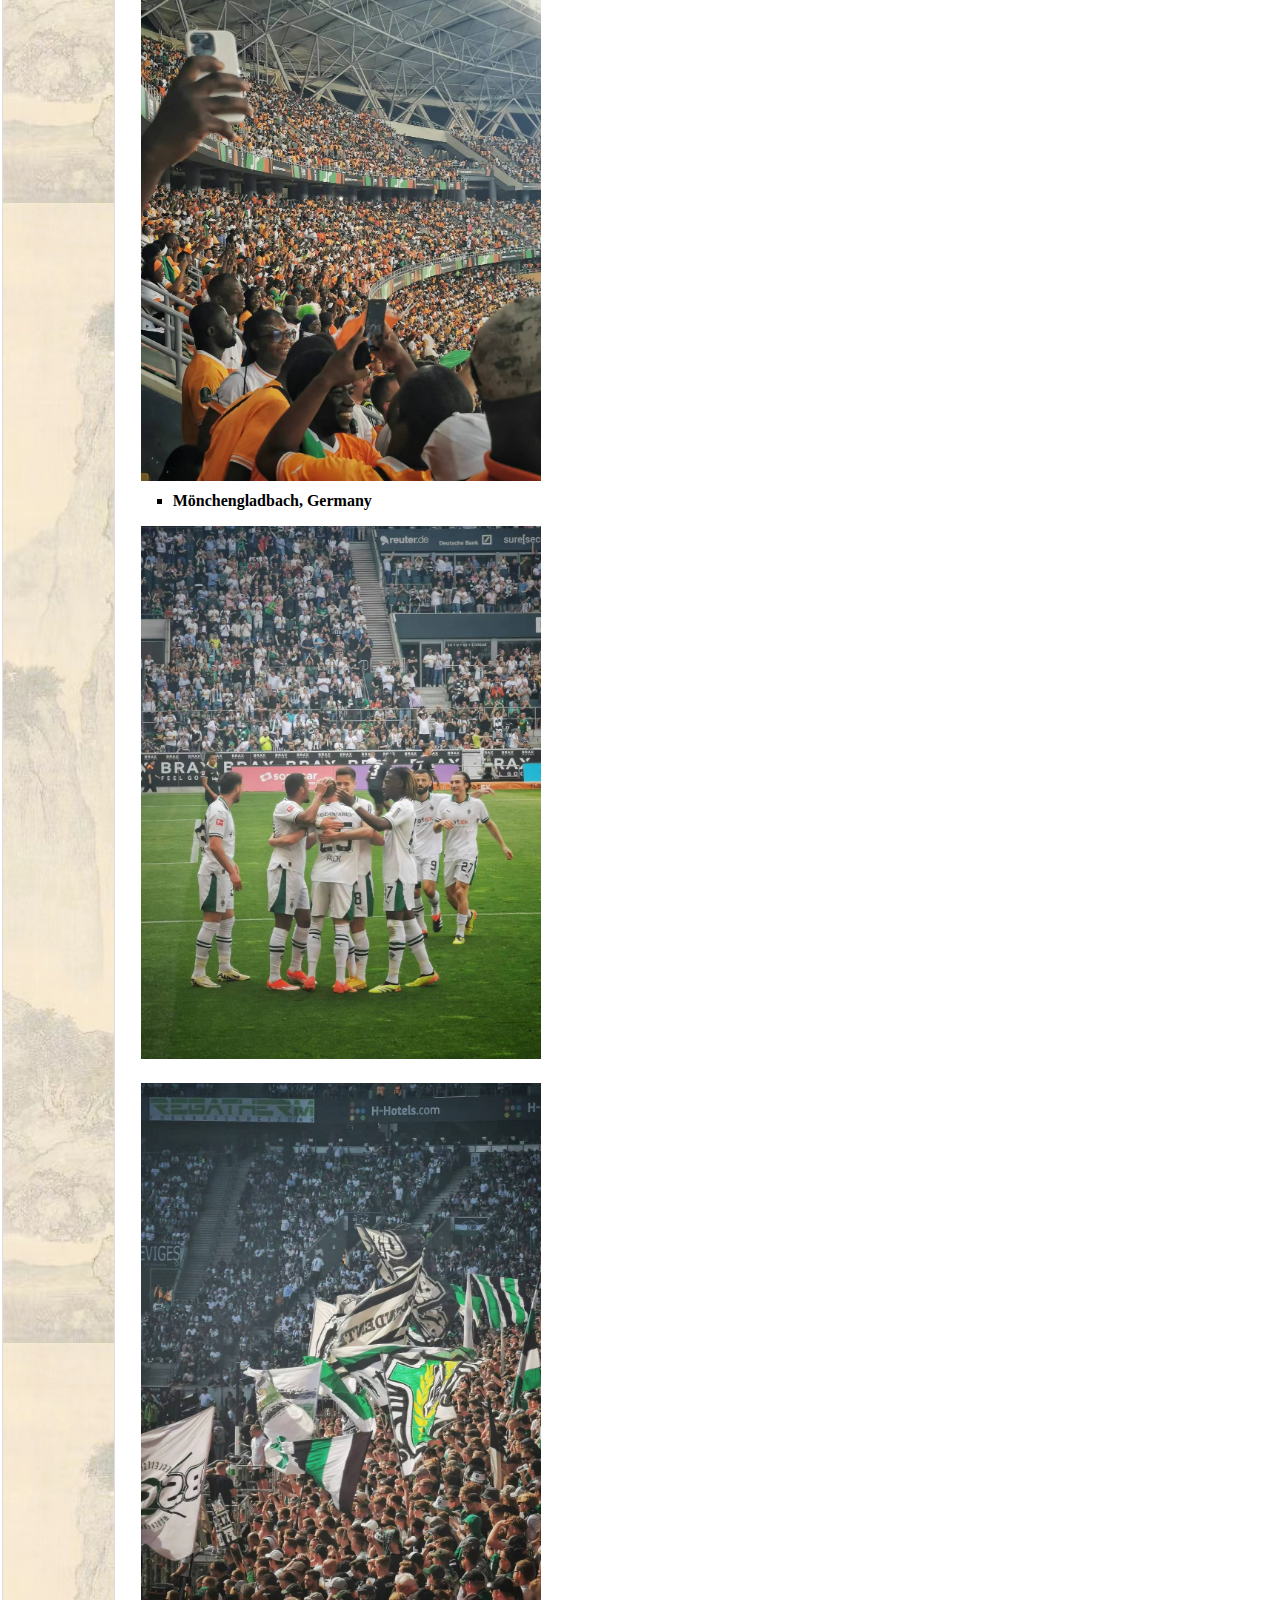
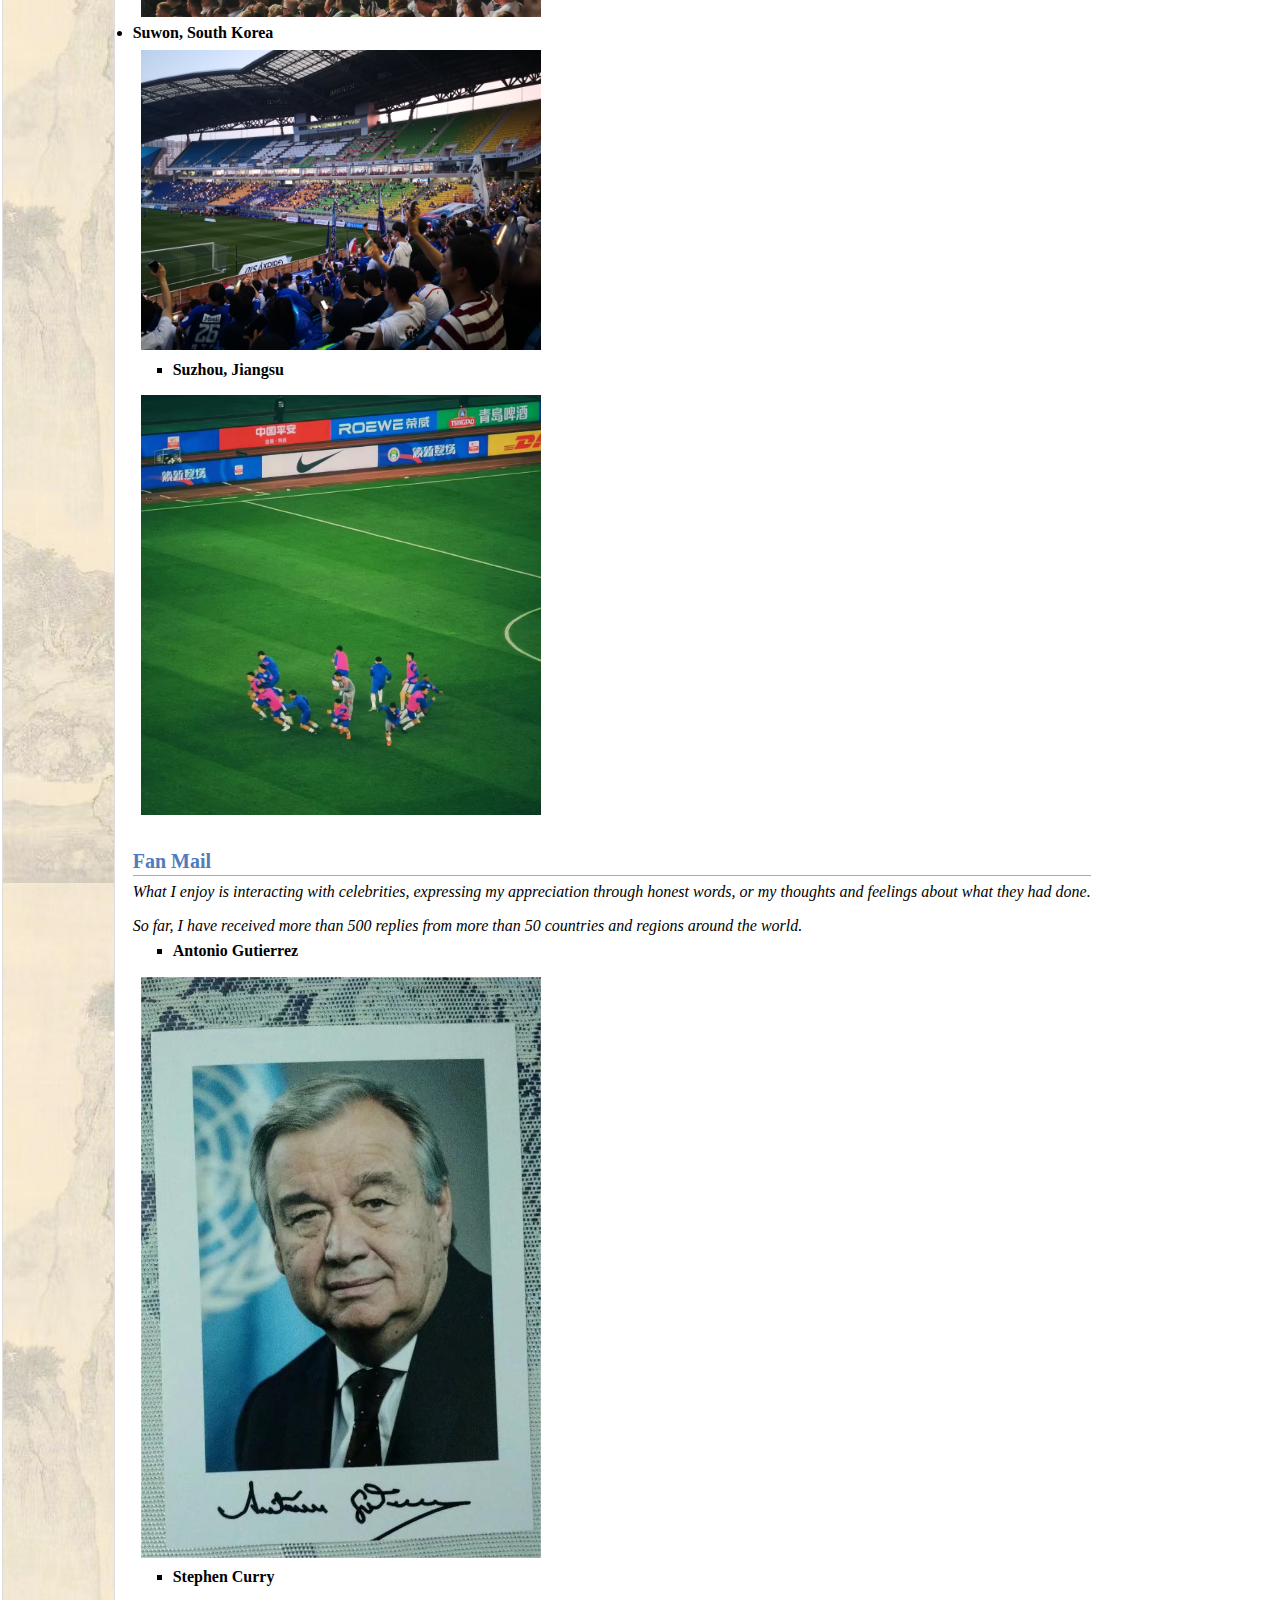
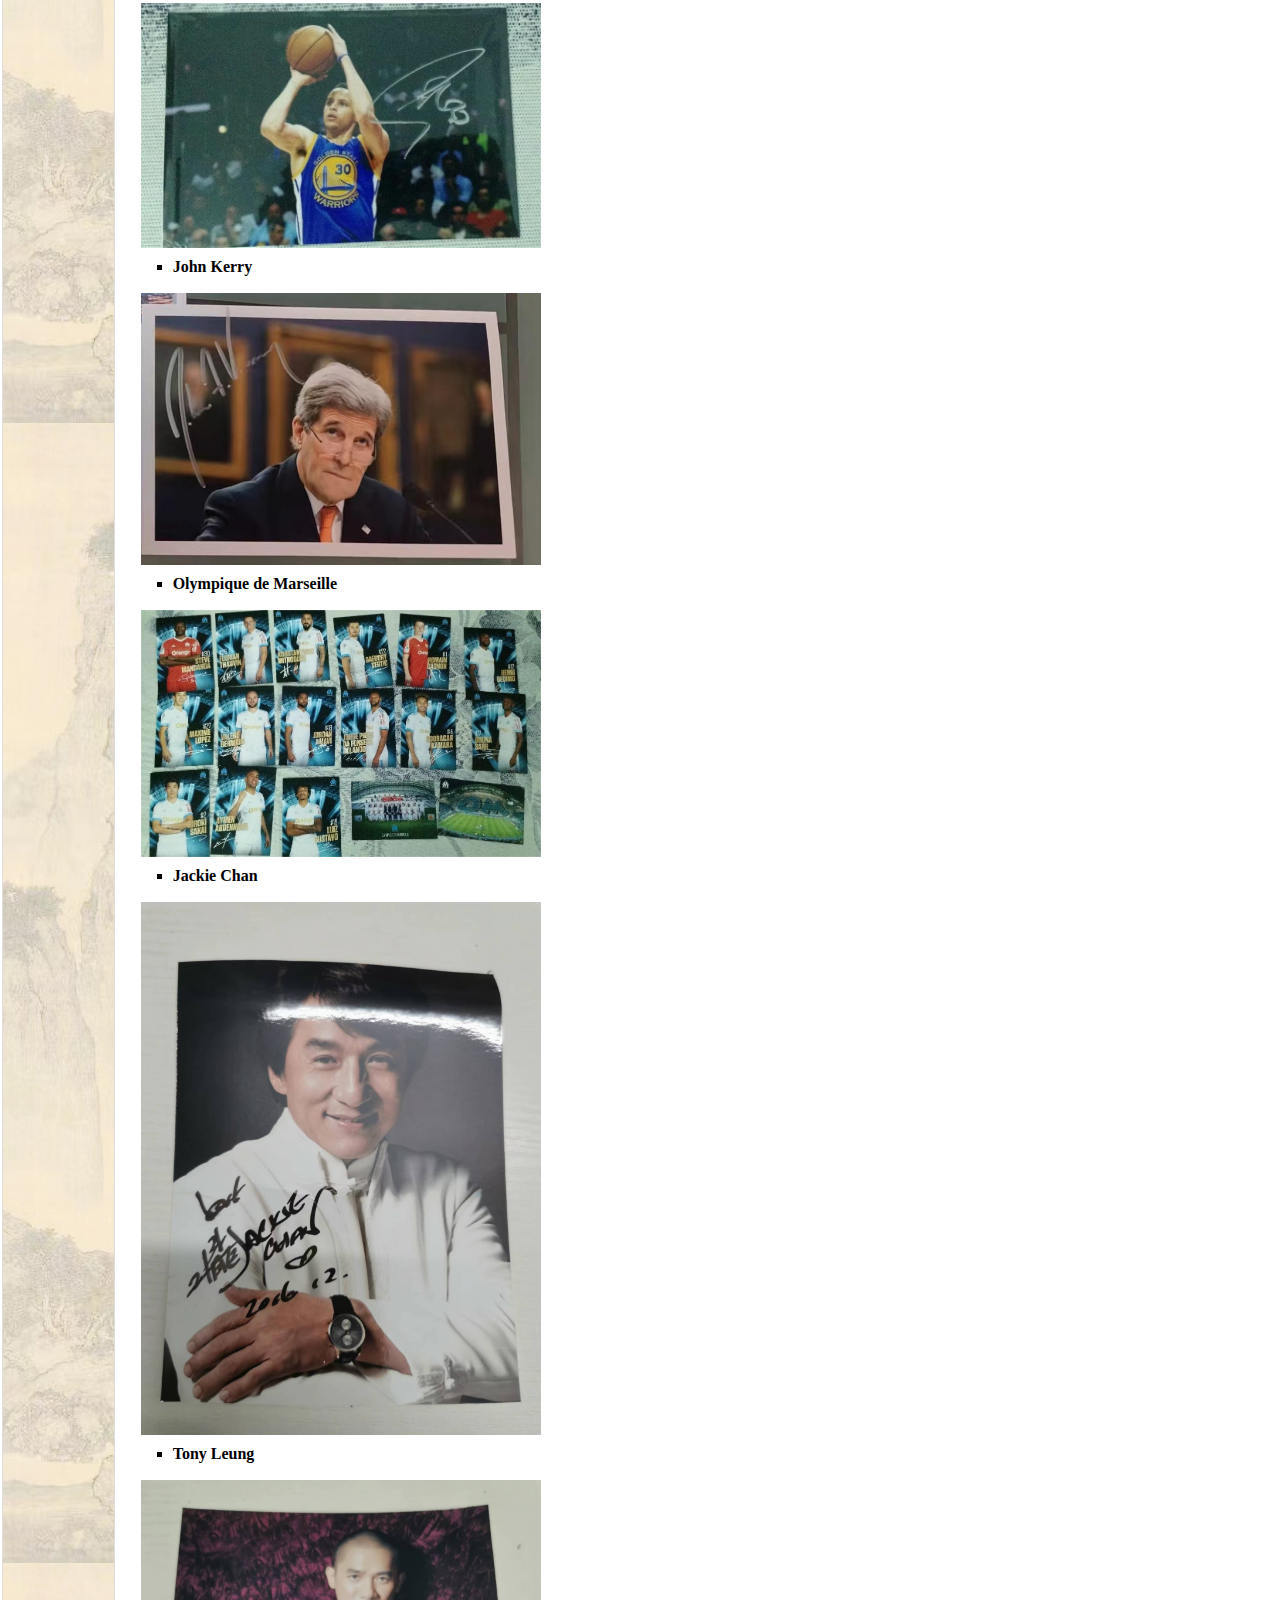
==== commit b3b5e976: "Update misc.html" ====
--- a/misc.html
+++ b/misc.html
@@ -32,7 +32,7 @@
 </script>
 <h2>Mountaineering</h2>
 <p><i>Up until now, I have successfully summited two mountains exceeding 5,000 meters in China.</i></p>
-<p><i>My goal is to avoid becoming an armchair mountaineer in the future.</i></p>
+<p><i>My goal is to avoid becoming an armchair mountaineer.</i></p>
 <ul>
 <li><p><b>Siguniang Mountain</b></p>
 </li>
